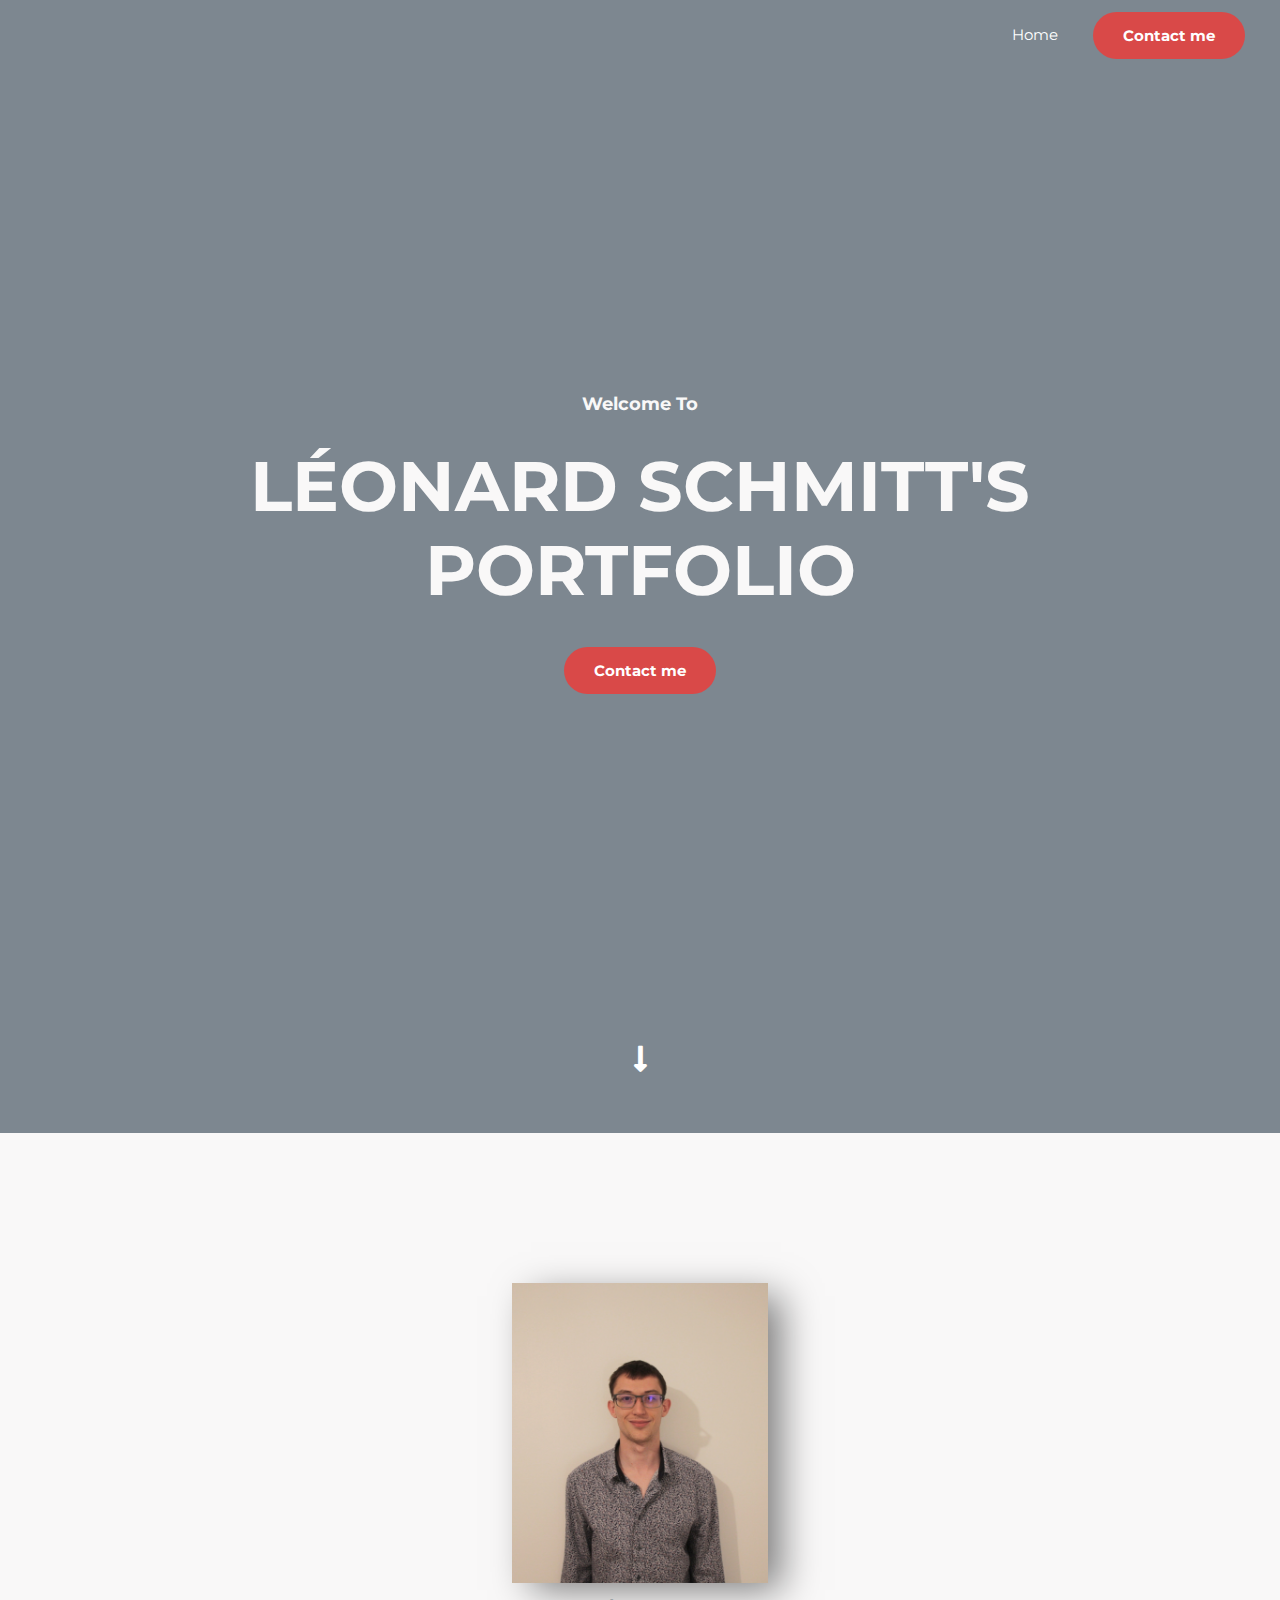
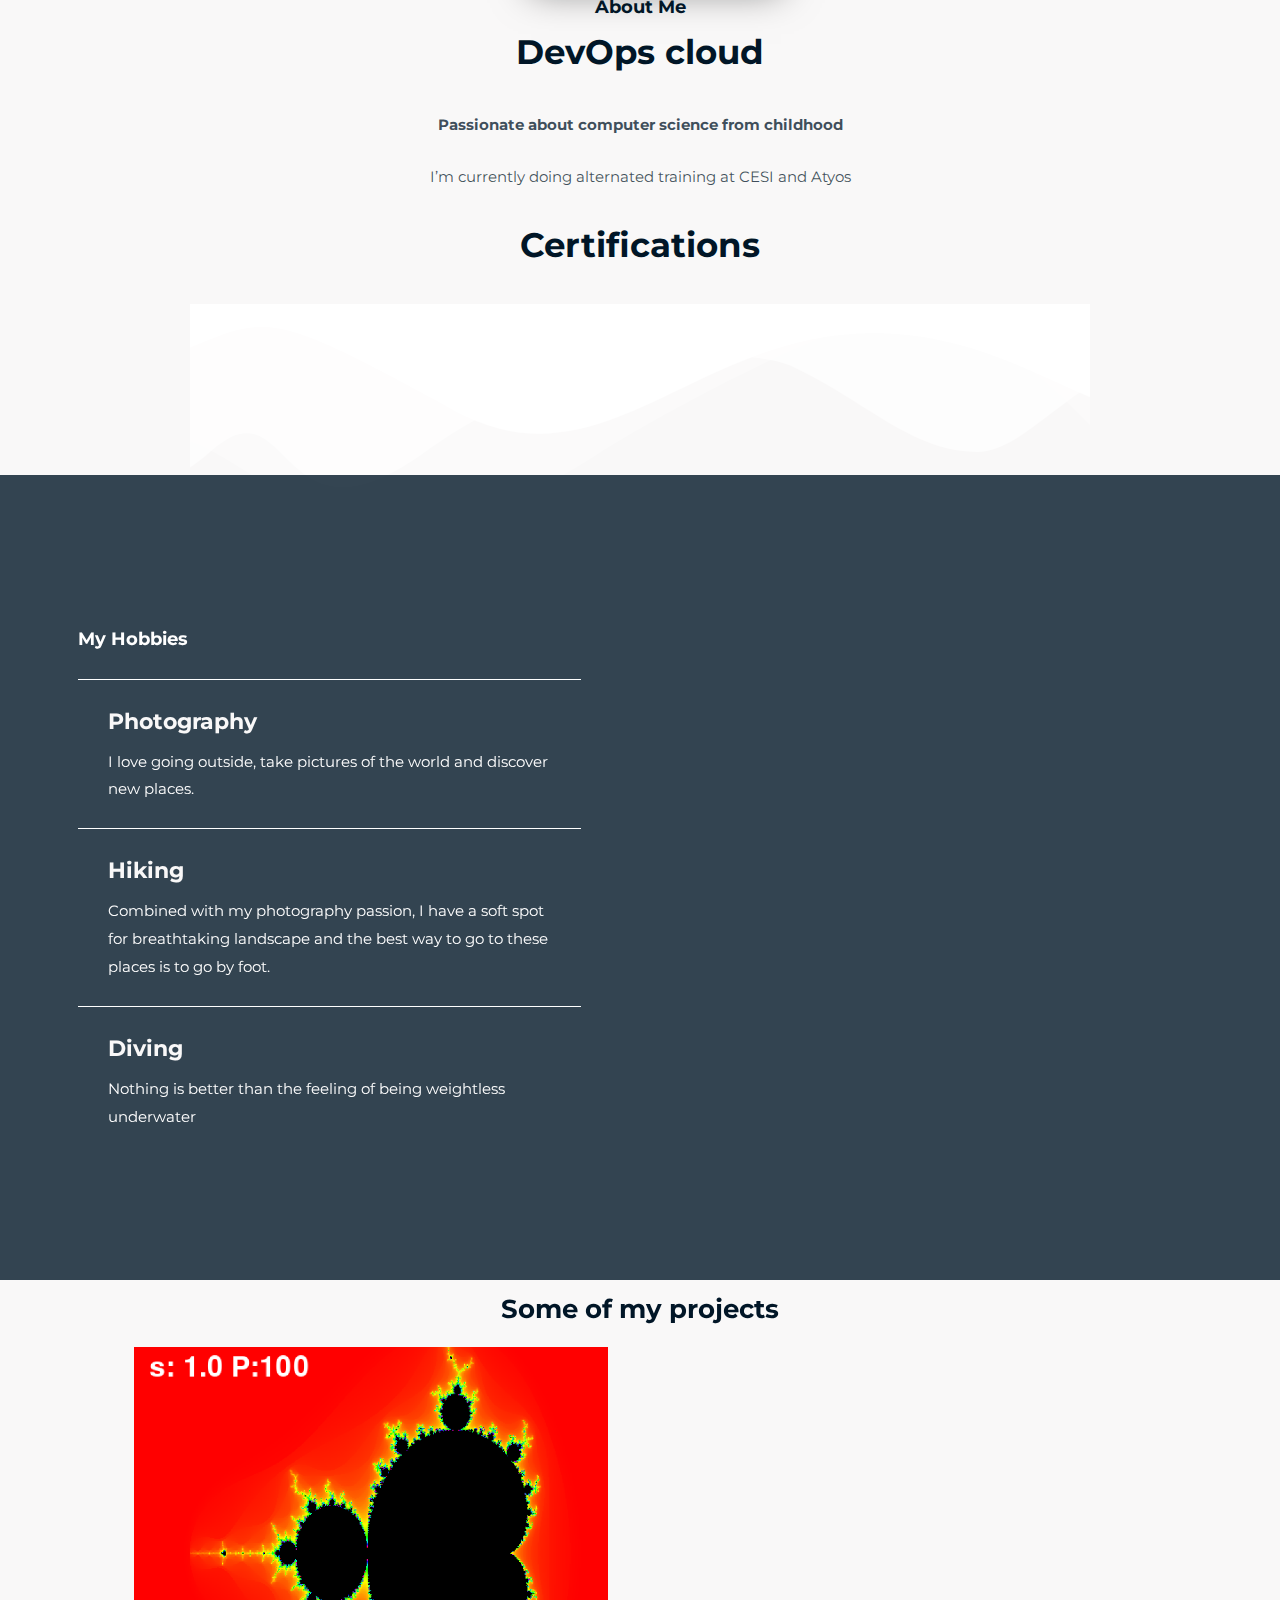
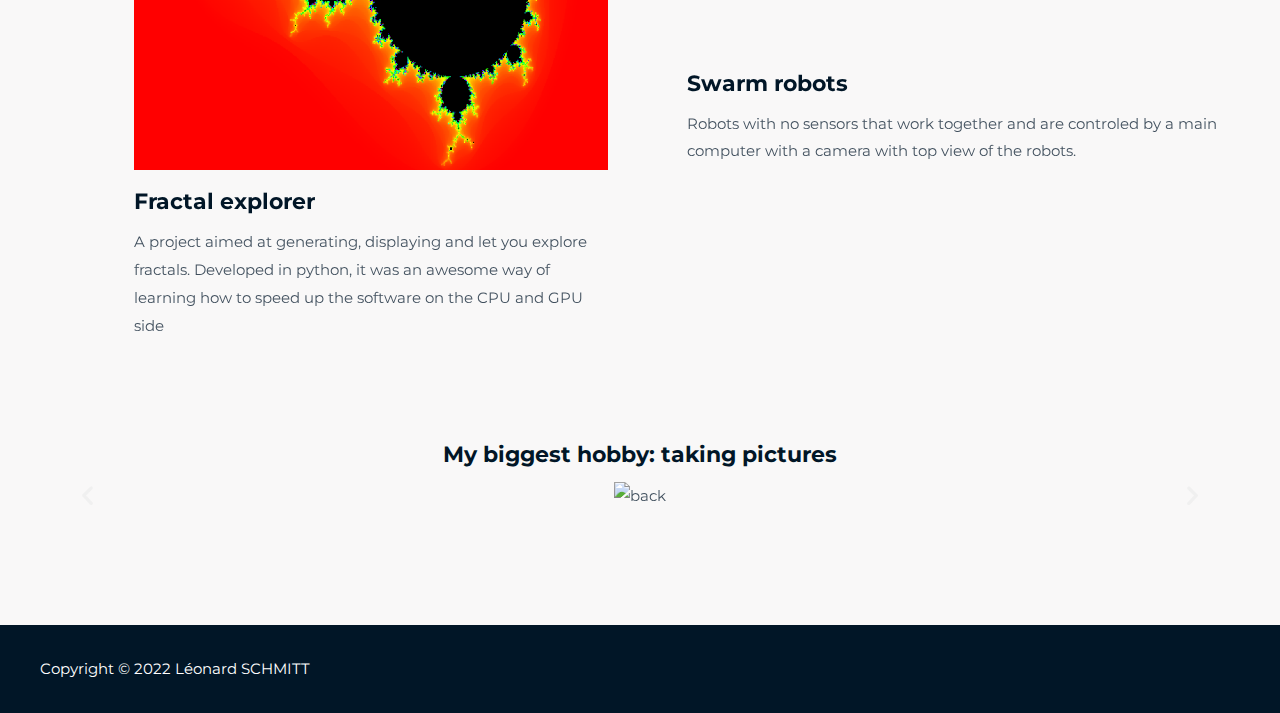
==== index.html @ 36d1fcb9 "push" ====
<!DOCTYPE html>
<html lang="fr-FR">
<head>
<meta charset="UTF-8">
<meta name="viewport" content="width=device-width, initial-scale=1">
<link rel="profile" href="https://gmpg.org/xfn/11">

<title>Portfolio &#8211; Un site utilisant WordPress</title>
<meta name="robots" content="max-image-preview:large">
<link rel="dns-prefetch" href="//fonts.googleapis.com">
<link rel="dns-prefetch" href="//s.w.org">
<link rel="alternate" type="application/rss+xml" title="Portfolio &raquo; Flux" href="./feed/index.html">
<link rel="alternate" type="application/rss+xml" title="Portfolio &raquo; Flux des commentaires" href="./comments/feed/index.html">
<script>
window._wpemojiSettings = {"baseUrl":"https:\/\/s.w.org\/images\/core\/emoji\/14.0.0\/72x72\/","ext":".png","svgUrl":"https:\/\/s.w.org\/images\/core\/emoji\/14.0.0\/svg\/","svgExt":".svg","source":{"concatemoji":".\/wp-includes\/js\/wp-emoji-release.min.js?ver=6.0"}};
/*! This file is auto-generated */
!function(e,a,t){var n,r,o,i=a.createElement("canvas"),p=i.getContext&&i.getContext("2d");function s(e,t){var a=String.fromCharCode,e=(p.clearRect(0,0,i.width,i.height),p.fillText(a.apply(this,e),0,0),i.toDataURL());return p.clearRect(0,0,i.width,i.height),p.fillText(a.apply(this,t),0,0),e===i.toDataURL()}function c(e){var t=a.createElement("script");t.src=e,t.defer=t.type="text/javascript",a.getElementsByTagName("head")[0].appendChild(t)}for(o=Array("flag","emoji"),t.supports={everything:!0,everythingExceptFlag:!0},r=0;r<o.length;r++)t.supports[o[r]]=function(e){if(!p||!p.fillText)return!1;switch(p.textBaseline="top",p.font="600 32px Arial",e){case"flag":return s([127987,65039,8205,9895,65039],[127987,65039,8203,9895,65039])?!1:!s([55356,56826,55356,56819],[55356,56826,8203,55356,56819])&&!s([55356,57332,56128,56423,56128,56418,56128,56421,56128,56430,56128,56423,56128,56447],[55356,57332,8203,56128,56423,8203,56128,56418,8203,56128,56421,8203,56128,56430,8203,56128,56423,8203,56128,56447]);case"emoji":return!s([129777,127995,8205,129778,127999],[129777,127995,8203,129778,127999])}return!1}(o[r]),t.supports.everything=t.supports.everything&&t.supports[o[r]],"flag"!==o[r]&&(t.supports.everythingExceptFlag=t.supports.everythingExceptFlag&&t.supports[o[r]]);t.supports.everythingExceptFlag=t.supports.everythingExceptFlag&&!t.supports.flag,t.DOMReady=!1,t.readyCallback=function(){t.DOMReady=!0},t.supports.everything||(n=function(){t.readyCallback()},a.addEventListener?(a.addEventListener("DOMContentLoaded",n,!1),e.addEventListener("load",n,!1)):(e.attachEvent("onload",n),a.attachEvent("onreadystatechange",function(){"complete"===a.readyState&&t.readyCallback()})),(e=t.source||{}).concatemoji?c(e.concatemoji):e.wpemoji&&e.twemoji&&(c(e.twemoji),c(e.wpemoji)))}(window,document,window._wpemojiSettings);
</script>
<style>img.wp-smiley,
img.emoji {
	display: inline !important;
	border: none !important;
	box-shadow: none !important;
	height: 1em !important;
	width: 1em !important;
	margin: 0 0.07em !important;
	vertical-align: -0.1em !important;
	background: none !important;
	padding: 0 !important;
}</style>
	<link rel="stylesheet" id="astra-theme-css-css" href="./wp-content/themes/astra/assets/css/minified/frontend.min.css?ver=3.8.2" media="all">
<style id="astra-theme-css-inline-css">.ast-no-sidebar .entry-content .alignfull {margin-left: calc( -50vw + 50%);margin-right: calc( -50vw + 50%);max-width: 100vw;width: 100vw;}.ast-no-sidebar .entry-content .alignwide {margin-left: calc(-41vw + 50%);margin-right: calc(-41vw + 50%);max-width: unset;width: unset;}.ast-no-sidebar .entry-content .alignfull .alignfull,.ast-no-sidebar .entry-content .alignfull .alignwide,.ast-no-sidebar .entry-content .alignwide .alignfull,.ast-no-sidebar .entry-content .alignwide .alignwide,.ast-no-sidebar .entry-content .wp-block-column .alignfull,.ast-no-sidebar .entry-content .wp-block-column .alignwide{width: 100%;margin-left: auto;margin-right: auto;}.wp-block-gallery,.blocks-gallery-grid {margin: 0;}.wp-block-separator {max-width: 100px;}.wp-block-separator.is-style-wide,.wp-block-separator.is-style-dots {max-width: none;}.entry-content .has-2-columns .wp-block-column:first-child {padding-right: 10px;}.entry-content .has-2-columns .wp-block-column:last-child {padding-left: 10px;}@media (max-width: 782px) {.entry-content .wp-block-columns .wp-block-column {flex-basis: 100%;}.entry-content .has-2-columns .wp-block-column:first-child {padding-right: 0;}.entry-content .has-2-columns .wp-block-column:last-child {padding-left: 0;}}body .entry-content .wp-block-latest-posts {margin-left: 0;}body .entry-content .wp-block-latest-posts li {list-style: none;}.ast-no-sidebar .ast-container .entry-content .wp-block-latest-posts {margin-left: 0;}.ast-header-break-point .entry-content .alignwide {margin-left: auto;margin-right: auto;}.entry-content .blocks-gallery-item img {margin-bottom: auto;}.wp-block-pullquote {border-top: 4px solid #555d66;border-bottom: 4px solid #555d66;color: #40464d;}html{font-size:93.75%;}a,.page-title{color:var(--ast-global-color-0);}a:hover,a:focus{color:var(--ast-global-color-1);}body,button,input,select,textarea,.ast-button,.ast-custom-button{font-family:'Montserrat',sans-serif;font-weight:400;font-size:15px;font-size:1rem;text-transform:none;}blockquote{color:var(--ast-global-color-3);}h1,.entry-content h1,h2,.entry-content h2,h3,.entry-content h3,h4,.entry-content h4,h5,.entry-content h5,h6,.entry-content h6,.site-title,.site-title a{font-family:'Montserrat',sans-serif;font-weight:700;}.site-title{font-size:28px;font-size:1.8666666666667rem;display:none;}header .custom-logo-link img{max-width:90px;}.astra-logo-svg{width:90px;}.ast-archive-description .ast-archive-title{font-size:40px;font-size:2.6666666666667rem;}.site-header .site-description{font-size:15px;font-size:1rem;display:none;}.entry-title{font-size:30px;font-size:2rem;}h1,.entry-content h1{font-size:70px;font-size:4.6666666666667rem;font-family:'Montserrat',sans-serif;text-transform:uppercase;}h2,.entry-content h2{font-size:34px;font-size:2.2666666666667rem;font-family:'Montserrat',sans-serif;line-height:1.2;text-transform:none;}h3,.entry-content h3{font-size:26px;font-size:1.7333333333333rem;font-family:'Montserrat',sans-serif;line-height:1.5;text-transform:none;}h4,.entry-content h4{font-size:22px;font-size:1.4666666666667rem;font-family:'Montserrat',sans-serif;text-transform:none;}h5,.entry-content h5{font-size:18px;font-size:1.2rem;font-family:'Montserrat',sans-serif;text-transform:none;}h6,.entry-content h6{font-size:16px;font-size:1.0666666666667rem;font-family:'Montserrat',sans-serif;text-transform:none;}.ast-single-post .entry-title,.page-title{font-size:40px;font-size:2.6666666666667rem;}::selection{background-color:var(--ast-global-color-0);color:#ffffff;}body,h1,.entry-title a,.entry-content h1,h2,.entry-content h2,h3,.entry-content h3,h4,.entry-content h4,h5,.entry-content h5,h6,.entry-content h6{color:var(--ast-global-color-3);}.tagcloud a:hover,.tagcloud a:focus,.tagcloud a.current-item{color:#ffffff;border-color:var(--ast-global-color-0);background-color:var(--ast-global-color-0);}input:focus,input[type="text"]:focus,input[type="email"]:focus,input[type="url"]:focus,input[type="password"]:focus,input[type="reset"]:focus,input[type="search"]:focus,textarea:focus{border-color:var(--ast-global-color-0);}input[type="radio"]:checked,input[type=reset],input[type="checkbox"]:checked,input[type="checkbox"]:hover:checked,input[type="checkbox"]:focus:checked,input[type=range]::-webkit-slider-thumb{border-color:var(--ast-global-color-0);background-color:var(--ast-global-color-0);box-shadow:none;}.site-footer a:hover + .post-count,.site-footer a:focus + .post-count{background:var(--ast-global-color-0);border-color:var(--ast-global-color-0);}.single .nav-links .nav-previous,.single .nav-links .nav-next{color:var(--ast-global-color-0);}.entry-meta,.entry-meta *{line-height:1.45;color:var(--ast-global-color-0);}.entry-meta a:hover,.entry-meta a:hover *,.entry-meta a:focus,.entry-meta a:focus *,.page-links > .page-link,.page-links .page-link:hover,.post-navigation a:hover{color:var(--ast-global-color-1);}#cat option,.secondary .calendar_wrap thead a,.secondary .calendar_wrap thead a:visited{color:var(--ast-global-color-0);}.secondary .calendar_wrap #today,.ast-progress-val span{background:var(--ast-global-color-0);}.secondary a:hover + .post-count,.secondary a:focus + .post-count{background:var(--ast-global-color-0);border-color:var(--ast-global-color-0);}.calendar_wrap #today > a{color:#ffffff;}.page-links .page-link,.single .post-navigation a{color:var(--ast-global-color-0);}.ast-header-break-point .main-header-bar .ast-button-wrap .menu-toggle{border-radius:0px;}.widget-title{font-size:21px;font-size:1.4rem;color:var(--ast-global-color-3);}.site-logo-img img{ transition:all 0.2s linear;}.ast-page-builder-template .hentry {margin: 0;}.ast-page-builder-template .site-content > .ast-container {max-width: 100%;padding: 0;}.ast-page-builder-template .site-content #primary {padding: 0;margin: 0;}.ast-page-builder-template .no-results {text-align: center;margin: 4em auto;}.ast-page-builder-template .ast-pagination {padding: 2em;}.ast-page-builder-template .entry-header.ast-no-title.ast-no-thumbnail {margin-top: 0;}.ast-page-builder-template .entry-header.ast-header-without-markup {margin-top: 0;margin-bottom: 0;}.ast-page-builder-template .entry-header.ast-no-title.ast-no-meta {margin-bottom: 0;}.ast-page-builder-template.single .post-navigation {padding-bottom: 2em;}.ast-page-builder-template.single-post .site-content > .ast-container {max-width: 100%;}.ast-page-builder-template .entry-header {margin-top: 4em;margin-left: auto;margin-right: auto;padding-left: 20px;padding-right: 20px;}.ast-page-builder-template .ast-archive-description {margin-top: 4em;margin-left: auto;margin-right: auto;padding-left: 20px;padding-right: 20px;}.single.ast-page-builder-template .entry-header {padding-left: 20px;padding-right: 20px;}.ast-page-builder-template.ast-no-sidebar .entry-content .alignwide {margin-left: 0;margin-right: 0;}@media (max-width:921px){#ast-desktop-header{display:none;}}@media (min-width:921px){#ast-mobile-header{display:none;}}.wp-block-buttons.aligncenter{justify-content:center;}@media (max-width:782px){.entry-content .wp-block-columns .wp-block-column{margin-left:0px;}}@media (max-width:921px){.ast-separate-container .ast-article-post,.ast-separate-container .ast-article-single{padding:1.5em 2.14em;}.ast-separate-container #primary,.ast-separate-container #secondary{padding:1.5em 0;}#primary,#secondary{padding:1.5em 0;margin:0;}.ast-left-sidebar #content > .ast-container{display:flex;flex-direction:column-reverse;width:100%;}.ast-author-box img.avatar{margin:20px 0 0 0;}}@media (min-width:922px){.ast-separate-container.ast-right-sidebar #primary,.ast-separate-container.ast-left-sidebar #primary{border:0;}.search-no-results.ast-separate-container #primary{margin-bottom:4em;}}.elementor-button-wrapper .elementor-button{border-style:solid;text-decoration:none;border-top-width:0;border-right-width:0;border-left-width:0;border-bottom-width:0;}body .elementor-button.elementor-size-sm,body .elementor-button.elementor-size-xs,body .elementor-button.elementor-size-md,body .elementor-button.elementor-size-lg,body .elementor-button.elementor-size-xl,body .elementor-button{border-radius:100px;padding-top:16px;padding-right:30px;padding-bottom:16px;padding-left:30px;}.elementor-button-wrapper .elementor-button{border-color:var(--ast-global-color-0);background-color:var(--ast-global-color-0);}.elementor-button-wrapper .elementor-button:hover,.elementor-button-wrapper .elementor-button:focus{color:#ffffff;background-color:var(--ast-global-color-1);border-color:var(--ast-global-color-1);}.wp-block-button .wp-block-button__link ,.elementor-button-wrapper .elementor-button,.elementor-button-wrapper .elementor-button:visited{color:#ffffff;}.elementor-button-wrapper .elementor-button{font-family:inherit;font-weight:700;line-height:1;}body .elementor-button.elementor-size-sm,body .elementor-button.elementor-size-xs,body .elementor-button.elementor-size-md,body .elementor-button.elementor-size-lg,body .elementor-button.elementor-size-xl,body .elementor-button{font-size:15px;font-size:1rem;}.wp-block-button .wp-block-button__link:hover,.wp-block-button .wp-block-button__link:focus{color:#ffffff;background-color:var(--ast-global-color-1);border-color:var(--ast-global-color-1);}.elementor-widget-heading h2.elementor-heading-title{line-height:1.2;}.elementor-widget-heading h3.elementor-heading-title{line-height:1.5;}.wp-block-button .wp-block-button__link{border-top-width:0;border-right-width:0;border-left-width:0;border-bottom-width:0;border-color:var(--ast-global-color-0);background-color:var(--ast-global-color-0);color:#ffffff;font-family:inherit;font-weight:700;line-height:1;font-size:15px;font-size:1rem;border-radius:100px;padding-top:16px;padding-right:30px;padding-bottom:16px;padding-left:30px;}@media (max-width:544px){.wp-block-button .wp-block-button__link{font-size:14px;font-size:0.93333333333333rem;}}.menu-toggle,button,.ast-button,.ast-custom-button,.button,input#submit,input[type="button"],input[type="submit"],input[type="reset"]{border-style:solid;border-top-width:0;border-right-width:0;border-left-width:0;border-bottom-width:0;color:#ffffff;border-color:var(--ast-global-color-0);background-color:var(--ast-global-color-0);border-radius:100px;padding-top:16px;padding-right:30px;padding-bottom:16px;padding-left:30px;font-family:inherit;font-weight:700;font-size:15px;font-size:1rem;line-height:1;}button:focus,.menu-toggle:hover,button:hover,.ast-button:hover,.ast-custom-button:hover .button:hover,.ast-custom-button:hover ,input[type=reset]:hover,input[type=reset]:focus,input#submit:hover,input#submit:focus,input[type="button"]:hover,input[type="button"]:focus,input[type="submit"]:hover,input[type="submit"]:focus{color:#ffffff;background-color:var(--ast-global-color-1);border-color:var(--ast-global-color-1);}@media (min-width:544px){.ast-container{max-width:100%;}}@media (max-width:544px){.ast-separate-container .ast-article-post,.ast-separate-container .ast-article-single,.ast-separate-container .comments-title,.ast-separate-container .ast-archive-description{padding:1.5em 1em;}.ast-separate-container #content .ast-container{padding-left:0.54em;padding-right:0.54em;}.ast-separate-container .ast-comment-list li.depth-1{padding:1.5em 1em;margin-bottom:1.5em;}.ast-separate-container .ast-comment-list .bypostauthor{padding:.5em;}.ast-search-menu-icon.ast-dropdown-active .search-field{width:170px;}.menu-toggle,button,.ast-button,.button,input#submit,input[type="button"],input[type="submit"],input[type="reset"]{font-size:14px;font-size:0.93333333333333rem;}}@media (max-width:921px){.ast-mobile-header-stack .main-header-bar .ast-search-menu-icon{display:inline-block;}.ast-header-break-point.ast-header-custom-item-outside .ast-mobile-header-stack .main-header-bar .ast-search-icon{margin:0;}.ast-comment-avatar-wrap img{max-width:2.5em;}.ast-separate-container .ast-comment-list li.depth-1{padding:1.5em 2.14em;}.ast-separate-container .comment-respond{padding:2em 2.14em;}.ast-comment-meta{padding:0 1.8888em 1.3333em;}}body,.ast-separate-container{background-color:var(--ast-global-color-4);;background-image:none;;}.ast-no-sidebar.ast-separate-container .entry-content .alignfull {margin-left: -6.67em;margin-right: -6.67em;width: auto;}@media (max-width: 1200px) {.ast-no-sidebar.ast-separate-container .entry-content .alignfull {margin-left: -2.4em;margin-right: -2.4em;}}@media (max-width: 768px) {.ast-no-sidebar.ast-separate-container .entry-content .alignfull {margin-left: -2.14em;margin-right: -2.14em;}}@media (max-width: 544px) {.ast-no-sidebar.ast-separate-container .entry-content .alignfull {margin-left: -1em;margin-right: -1em;}}.ast-no-sidebar.ast-separate-container .entry-content .alignwide {margin-left: -20px;margin-right: -20px;}.ast-no-sidebar.ast-separate-container .entry-content .wp-block-column .alignfull,.ast-no-sidebar.ast-separate-container .entry-content .wp-block-column .alignwide {margin-left: auto;margin-right: auto;width: 100%;}@media (max-width:921px){.site-title{display:none;}.ast-archive-description .ast-archive-title{font-size:40px;}.site-header .site-description{display:none;}.entry-title{font-size:30px;}h1,.entry-content h1{font-size:42px;}h2,.entry-content h2{font-size:40px;}h3,.entry-content h3{font-size:26px;}h4,.entry-content h4{font-size:22px;font-size:1.4666666666667rem;}h5,.entry-content h5{font-size:16px;font-size:1.0666666666667rem;}h6,.entry-content h6{font-size:14px;font-size:0.93333333333333rem;}.ast-single-post .entry-title,.page-title{font-size:30px;}}@media (max-width:544px){.site-title{display:none;}.ast-archive-description .ast-archive-title{font-size:40px;}.site-header .site-description{display:none;}.entry-title{font-size:30px;}h1,.entry-content h1{font-size:28px;}h2,.entry-content h2{font-size:24px;}h3,.entry-content h3{font-size:20px;}h4,.entry-content h4{font-size:18px;font-size:1.2rem;}h5,.entry-content h5{font-size:16px;font-size:1.0666666666667rem;}h6,.entry-content h6{font-size:14px;font-size:0.93333333333333rem;}.ast-single-post .entry-title,.page-title{font-size:25px;}header .custom-logo-link img,.ast-header-break-point .site-branding img,.ast-header-break-point .custom-logo-link img{max-width:74px;}.astra-logo-svg{width:74px;}.ast-header-break-point .site-logo-img .custom-mobile-logo-link img{max-width:74px;}body,.ast-separate-container{background-color:var(--ast-global-color-4);;background-image:none;;}}@media (max-width:921px){html{font-size:85.5%;}}@media (max-width:544px){html{font-size:85.5%;}}@media (min-width:922px){.ast-container{max-width:1240px;}}@font-face {font-family: "Astra";src: url(./wp-content/themes/astra/assets/fonts/astra.woff) format("woff"),url(./wp-content/themes/astra/assets/fonts/astra.ttf) format("truetype"),url(./wp-content/themes/astra/assets/fonts/astra.svg#astra) format("svg");font-weight: normal;font-style: normal;font-display: fallback;}@media (min-width:922px){.main-header-menu .sub-menu .menu-item.ast-left-align-sub-menu:hover > .sub-menu,.main-header-menu .sub-menu .menu-item.ast-left-align-sub-menu.focus > .sub-menu{margin-left:-0px;}}.ast-theme-transparent-header [data-section="section-header-mobile-trigger"] .ast-button-wrap .ast-mobile-menu-trigger-fill,.ast-theme-transparent-header [data-section="section-header-mobile-trigger"] .ast-button-wrap .ast-mobile-menu-trigger-minimal{border:none;}.astra-icon-down_arrow::after {content: "\e900";font-family: Astra;}.astra-icon-close::after {content: "\e5cd";font-family: Astra;}.astra-icon-drag_handle::after {content: "\e25d";font-family: Astra;}.astra-icon-format_align_justify::after {content: "\e235";font-family: Astra;}.astra-icon-menu::after {content: "\e5d2";font-family: Astra;}.astra-icon-reorder::after {content: "\e8fe";font-family: Astra;}.astra-icon-search::after {content: "\e8b6";font-family: Astra;}.astra-icon-zoom_in::after {content: "\e56b";font-family: Astra;}.astra-icon-check-circle::after {content: "\e901";font-family: Astra;}.astra-icon-shopping-cart::after {content: "\f07a";font-family: Astra;}.astra-icon-shopping-bag::after {content: "\f290";font-family: Astra;}.astra-icon-shopping-basket::after {content: "\f291";font-family: Astra;}.astra-icon-circle-o::after {content: "\e903";font-family: Astra;}.astra-icon-certificate::after {content: "\e902";font-family: Astra;}blockquote {padding: 1.2em;}:root .has-ast-global-color-0-color{color:var(--ast-global-color-0);}:root .has-ast-global-color-0-background-color{background-color:var(--ast-global-color-0);}:root .wp-block-button .has-ast-global-color-0-color{color:var(--ast-global-color-0);}:root .wp-block-button .has-ast-global-color-0-background-color{background-color:var(--ast-global-color-0);}:root .has-ast-global-color-1-color{color:var(--ast-global-color-1);}:root .has-ast-global-color-1-background-color{background-color:var(--ast-global-color-1);}:root .wp-block-button .has-ast-global-color-1-color{color:var(--ast-global-color-1);}:root .wp-block-button .has-ast-global-color-1-background-color{background-color:var(--ast-global-color-1);}:root .has-ast-global-color-2-color{color:var(--ast-global-color-2);}:root .has-ast-global-color-2-background-color{background-color:var(--ast-global-color-2);}:root .wp-block-button .has-ast-global-color-2-color{color:var(--ast-global-color-2);}:root .wp-block-button .has-ast-global-color-2-background-color{background-color:var(--ast-global-color-2);}:root .has-ast-global-color-3-color{color:var(--ast-global-color-3);}:root .has-ast-global-color-3-background-color{background-color:var(--ast-global-color-3);}:root .wp-block-button .has-ast-global-color-3-color{color:var(--ast-global-color-3);}:root .wp-block-button .has-ast-global-color-3-background-color{background-color:var(--ast-global-color-3);}:root .has-ast-global-color-4-color{color:var(--ast-global-color-4);}:root .has-ast-global-color-4-background-color{background-color:var(--ast-global-color-4);}:root .wp-block-button .has-ast-global-color-4-color{color:var(--ast-global-color-4);}:root .wp-block-button .has-ast-global-color-4-background-color{background-color:var(--ast-global-color-4);}:root .has-ast-global-color-5-color{color:var(--ast-global-color-5);}:root .has-ast-global-color-5-background-color{background-color:var(--ast-global-color-5);}:root .wp-block-button .has-ast-global-color-5-color{color:var(--ast-global-color-5);}:root .wp-block-button .has-ast-global-color-5-background-color{background-color:var(--ast-global-color-5);}:root .has-ast-global-color-6-color{color:var(--ast-global-color-6);}:root .has-ast-global-color-6-background-color{background-color:var(--ast-global-color-6);}:root .wp-block-button .has-ast-global-color-6-color{color:var(--ast-global-color-6);}:root .wp-block-button .has-ast-global-color-6-background-color{background-color:var(--ast-global-color-6);}:root .has-ast-global-color-7-color{color:var(--ast-global-color-7);}:root .has-ast-global-color-7-background-color{background-color:var(--ast-global-color-7);}:root .wp-block-button .has-ast-global-color-7-color{color:var(--ast-global-color-7);}:root .wp-block-button .has-ast-global-color-7-background-color{background-color:var(--ast-global-color-7);}:root .has-ast-global-color-8-color{color:var(--ast-global-color-8);}:root .has-ast-global-color-8-background-color{background-color:var(--ast-global-color-8);}:root .wp-block-button .has-ast-global-color-8-color{color:var(--ast-global-color-8);}:root .wp-block-button .has-ast-global-color-8-background-color{background-color:var(--ast-global-color-8);}:root{--ast-global-color-0:#d94948;--ast-global-color-1:#e93333;--ast-global-color-2:#011627;--ast-global-color-3:rgba(1,22,40,0.75);--ast-global-color-4:#f9f8f8;--ast-global-color-5:#ffffff;--ast-global-color-6:#f2f5f7;--ast-global-color-7:#424242;--ast-global-color-8:#000000;}@media (min-width:921px){.ast-theme-transparent-header #masthead{position:absolute;left:0;right:0;}.ast-theme-transparent-header .main-header-bar,.ast-theme-transparent-header.ast-header-break-point .main-header-bar{background:none;}body.elementor-editor-active.ast-theme-transparent-header #masthead,.fl-builder-edit .ast-theme-transparent-header #masthead,body.vc_editor.ast-theme-transparent-header #masthead,body.brz-ed.ast-theme-transparent-header #masthead{z-index:0;}.ast-header-break-point.ast-replace-site-logo-transparent.ast-theme-transparent-header .custom-mobile-logo-link{display:none;}.ast-header-break-point.ast-replace-site-logo-transparent.ast-theme-transparent-header .transparent-custom-logo{display:inline-block;}.ast-theme-transparent-header .ast-above-header,.ast-theme-transparent-header .ast-above-header.ast-above-header-bar{background-image:none;background-color:transparent;}.ast-theme-transparent-header .ast-below-header{background-image:none;background-color:transparent;}}.ast-theme-transparent-header .site-title a,.ast-theme-transparent-header .site-title a:focus,.ast-theme-transparent-header .site-title a:hover,.ast-theme-transparent-header .site-title a:visited{color:var(--ast-global-color-4);}.ast-theme-transparent-header .site-header .site-description{color:var(--ast-global-color-4);}.ast-theme-transparent-header .ast-builder-menu .main-header-menu,.ast-theme-transparent-header .ast-builder-menu .main-header-menu .sub-menu,.ast-theme-transparent-header .ast-builder-menu .main-header-menu,.ast-theme-transparent-header.ast-header-break-point .ast-builder-menu .main-header-bar-wrap .main-header-menu,.ast-flyout-menu-enable.ast-header-break-point.ast-theme-transparent-header .main-header-bar-navigation .site-navigation,.ast-fullscreen-menu-enable.ast-header-break-point.ast-theme-transparent-header .main-header-bar-navigation .site-navigation,.ast-flyout-above-menu-enable.ast-header-break-point.ast-theme-transparent-header .ast-above-header-navigation-wrap .ast-above-header-navigation,.ast-flyout-below-menu-enable.ast-header-break-point.ast-theme-transparent-header .ast-below-header-navigation-wrap .ast-below-header-actual-nav,.ast-fullscreen-above-menu-enable.ast-header-break-point.ast-theme-transparent-header .ast-above-header-navigation-wrap,.ast-fullscreen-below-menu-enable.ast-header-break-point.ast-theme-transparent-header .ast-below-header-navigation-wrap,.ast-theme-transparent-header .main-header-menu .menu-link{background-color:rgba(255,255,255,0);}.ast-theme-transparent-header .ast-builder-menu .main-header-menu,.ast-theme-transparent-header .ast-builder-menu .main-header-menu .menu-link,.ast-theme-transparent-header [CLASS*="ast-builder-menu-"] .main-header-menu .menu-item > .menu-link,.ast-theme-transparent-header .ast-masthead-custom-menu-items,.ast-theme-transparent-header .ast-masthead-custom-menu-items a,.ast-theme-transparent-header .ast-builder-menu .main-header-menu .menu-item > .ast-menu-toggle,.ast-theme-transparent-header .ast-builder-menu .main-header-menu .menu-item > .ast-menu-toggle,.ast-theme-transparent-header .ast-above-header-navigation a,.ast-header-break-point.ast-theme-transparent-header .ast-above-header-navigation a,.ast-header-break-point.ast-theme-transparent-header .ast-above-header-navigation > ul.ast-above-header-menu > .menu-item-has-children:not(.current-menu-item) > .ast-menu-toggle,.ast-theme-transparent-header .ast-below-header-menu,.ast-theme-transparent-header .ast-below-header-menu a,.ast-header-break-point.ast-theme-transparent-header .ast-below-header-menu a,.ast-header-break-point.ast-theme-transparent-header .ast-below-header-menu,.ast-theme-transparent-header .main-header-menu .menu-link{color:var(--ast-global-color-4);}.ast-theme-transparent-header .ast-builder-menu .main-header-menu .menu-item:hover > .menu-link,.ast-theme-transparent-header .ast-builder-menu .main-header-menu .menu-item:hover > .ast-menu-toggle,.ast-theme-transparent-header .ast-builder-menu .main-header-menu .ast-masthead-custom-menu-items a:hover,.ast-theme-transparent-header .ast-builder-menu .main-header-menu .focus > .menu-link,.ast-theme-transparent-header .ast-builder-menu .main-header-menu .focus > .ast-menu-toggle,.ast-theme-transparent-header .ast-builder-menu .main-header-menu .current-menu-item > .menu-link,.ast-theme-transparent-header .ast-builder-menu .main-header-menu .current-menu-ancestor > .menu-link,.ast-theme-transparent-header .ast-builder-menu .main-header-menu .current-menu-item > .ast-menu-toggle,.ast-theme-transparent-header .ast-builder-menu .main-header-menu .current-menu-ancestor > .ast-menu-toggle,.ast-theme-transparent-header [CLASS*="ast-builder-menu-"] .main-header-menu .current-menu-item > .menu-link,.ast-theme-transparent-header [CLASS*="ast-builder-menu-"] .main-header-menu .current-menu-ancestor > .menu-link,.ast-theme-transparent-header [CLASS*="ast-builder-menu-"] .main-header-menu .current-menu-item > .ast-menu-toggle,.ast-theme-transparent-header [CLASS*="ast-builder-menu-"] .main-header-menu .current-menu-ancestor > .ast-menu-toggle,.ast-theme-transparent-header .main-header-menu .menu-item:hover > .menu-link,.ast-theme-transparent-header .main-header-menu .current-menu-item > .menu-link,.ast-theme-transparent-header .main-header-menu .current-menu-ancestor > .menu-link{color:var(--ast-global-color-5);}@media (max-width:921px){.ast-theme-transparent-header #masthead{position:absolute;left:0;right:0;}.ast-theme-transparent-header .main-header-bar,.ast-theme-transparent-header.ast-header-break-point .main-header-bar{background:none;}body.elementor-editor-active.ast-theme-transparent-header #masthead,.fl-builder-edit .ast-theme-transparent-header #masthead,body.vc_editor.ast-theme-transparent-header #masthead,body.brz-ed.ast-theme-transparent-header #masthead{z-index:0;}.ast-header-break-point.ast-replace-site-logo-transparent.ast-theme-transparent-header .custom-mobile-logo-link{display:none;}.ast-header-break-point.ast-replace-site-logo-transparent.ast-theme-transparent-header .transparent-custom-logo{display:inline-block;}.ast-theme-transparent-header .ast-above-header,.ast-theme-transparent-header .ast-above-header.ast-above-header-bar{background-image:none;background-color:transparent;}.ast-theme-transparent-header .ast-below-header{background-image:none;background-color:transparent;}}@media (max-width:921px){.ast-theme-transparent-header .site-title a,.ast-theme-transparent-header .site-title a:focus,.ast-theme-transparent-header .site-title a:hover,.ast-theme-transparent-header .site-title a:visited,.ast-theme-transparent-header .ast-builder-layout-element .ast-site-identity .site-title a,.ast-theme-transparent-header .ast-builder-layout-element .ast-site-identity .site-title a:hover,.ast-theme-transparent-header .ast-builder-layout-element .ast-site-identity .site-title a:focus,.ast-theme-transparent-header .ast-builder-layout-element .ast-site-identity .site-title a:visited{color:#ffffff;}.ast-theme-transparent-header .site-header .site-title a:hover{color:rgba(255,255,255,0.75);}.ast-theme-transparent-header .site-header .site-description{color:#ffffff;}.ast-theme-transparent-header.ast-header-break-point .ast-builder-menu .main-header-menu,.ast-theme-transparent-header.ast-header-break-point .ast-builder-menu.main-header-menu .sub-menu,.ast-theme-transparent-header.ast-header-break-point .ast-builder-menu.main-header-menu,.ast-theme-transparent-header.ast-header-break-point .ast-builder-menu .main-header-bar-wrap .main-header-menu,.ast-flyout-menu-enable.ast-header-break-point.ast-theme-transparent-header .main-header-bar-navigation .site-navigation,.ast-fullscreen-menu-enable.ast-header-break-point.ast-theme-transparent-header .main-header-bar-navigation .site-navigation,.ast-flyout-above-menu-enable.ast-header-break-point.ast-theme-transparent-header .ast-above-header-navigation-wrap .ast-above-header-navigation,.ast-flyout-below-menu-enable.ast-header-break-point.ast-theme-transparent-header .ast-below-header-navigation-wrap .ast-below-header-actual-nav,.ast-fullscreen-above-menu-enable.ast-header-break-point.ast-theme-transparent-header .ast-above-header-navigation-wrap,.ast-fullscreen-below-menu-enable.ast-header-break-point.ast-theme-transparent-header .ast-below-header-navigation-wrap,.ast-theme-transparent-header .main-header-menu .menu-link{background-color:var(--ast-global-color-4);}.ast-theme-transparent-header .ast-builder-menu .main-header-menu,.ast-theme-transparent-header .ast-builder-menu .main-header-menu .menu-link,.ast-theme-transparent-header [CLASS*="ast-builder-menu-"] .main-header-menu .menu-item > .menu-link,.ast-theme-transparent-header .ast-masthead-custom-menu-items,.ast-theme-transparent-header .ast-masthead-custom-menu-items a,.ast-theme-transparent-header .ast-builder-menu .main-header-menu .menu-item > .ast-menu-toggle,.ast-theme-transparent-header .ast-builder-menu .main-header-menu .menu-item > .ast-menu-toggle,.ast-theme-transparent-header .main-header-menu .menu-link{color:var(--ast-global-color-3);}.ast-theme-transparent-header .ast-builder-menu .main-header-menu .menu-item:hover > .menu-link,.ast-theme-transparent-header .ast-builder-menu .main-header-menu .menu-item:hover > .ast-menu-toggle,.ast-theme-transparent-header .ast-builder-menu .main-header-menu .ast-masthead-custom-menu-items a:hover,.ast-theme-transparent-header .ast-builder-menu .main-header-menu .focus > .menu-link,.ast-theme-transparent-header .ast-builder-menu .main-header-menu .focus > .ast-menu-toggle,.ast-theme-transparent-header .ast-builder-menu .main-header-menu .current-menu-item > .menu-link,.ast-theme-transparent-header .ast-builder-menu .main-header-menu .current-menu-ancestor > .menu-link,.ast-theme-transparent-header .ast-builder-menu .main-header-menu .current-menu-item > .ast-menu-toggle,.ast-theme-transparent-header .ast-builder-menu .main-header-menu .current-menu-ancestor > .ast-menu-toggle,.ast-theme-transparent-header [CLASS*="ast-builder-menu-"] .main-header-menu .current-menu-item > .menu-link,.ast-theme-transparent-header [CLASS*="ast-builder-menu-"] .main-header-menu .current-menu-ancestor > .menu-link,.ast-theme-transparent-header [CLASS*="ast-builder-menu-"] .main-header-menu .current-menu-item > .ast-menu-toggle,.ast-theme-transparent-header [CLASS*="ast-builder-menu-"] .main-header-menu .current-menu-ancestor > .ast-menu-toggle,.ast-theme-transparent-header .main-header-menu .menu-item:hover > .menu-link,.ast-theme-transparent-header .main-header-menu .current-menu-item > .menu-link,.ast-theme-transparent-header .main-header-menu .current-menu-ancestor > .menu-link{color:var(--ast-global-color-0);}}.ast-theme-transparent-header #ast-desktop-header > [CLASS*="-header-wrap"]:nth-last-child(2) > [CLASS*="-header-bar"],.ast-theme-transparent-header.ast-header-break-point #ast-mobile-header > [CLASS*="-header-wrap"]:nth-last-child(2) > [CLASS*="-header-bar"]{border-bottom-width:0px;border-bottom-style:solid;}.ast-breadcrumbs .trail-browse,.ast-breadcrumbs .trail-items,.ast-breadcrumbs .trail-items li{display:inline-block;margin:0;padding:0;border:none;background:inherit;text-indent:0;}.ast-breadcrumbs .trail-browse{font-size:inherit;font-style:inherit;font-weight:inherit;color:inherit;}.ast-breadcrumbs .trail-items{list-style:none;}.trail-items li::after{padding:0 0.3em;content:"\00bb";}.trail-items li:last-of-type::after{display:none;}h1,.entry-content h1,h2,.entry-content h2,h3,.entry-content h3,h4,.entry-content h4,h5,.entry-content h5,h6,.entry-content h6{color:var(--ast-global-color-2);}@media (max-width:921px){.ast-builder-grid-row-container.ast-builder-grid-row-tablet-3-firstrow .ast-builder-grid-row > *:first-child,.ast-builder-grid-row-container.ast-builder-grid-row-tablet-3-lastrow .ast-builder-grid-row > *:last-child{grid-column:1 / -1;}}@media (max-width:544px){.ast-builder-grid-row-container.ast-builder-grid-row-mobile-3-firstrow .ast-builder-grid-row > *:first-child,.ast-builder-grid-row-container.ast-builder-grid-row-mobile-3-lastrow .ast-builder-grid-row > *:last-child{grid-column:1 / -1;}}.ast-builder-layout-element[data-section="title_tagline"]{display:flex;}@media (max-width:921px){.ast-header-break-point .ast-builder-layout-element[data-section="title_tagline"]{display:flex;}}@media (max-width:544px){.ast-header-break-point .ast-builder-layout-element[data-section="title_tagline"]{display:flex;}}[data-section*="section-hb-button-"] .menu-link{display:none;}.ast-header-button-1[data-section="section-hb-button-1"]{display:flex;}@media (max-width:921px){.ast-header-break-point .ast-header-button-1[data-section="section-hb-button-1"]{display:flex;}}@media (max-width:544px){.ast-header-break-point .ast-header-button-1[data-section="section-hb-button-1"]{display:flex;}}.ast-builder-menu-1{font-family:inherit;font-weight:inherit;}.ast-builder-menu-1 .menu-item > .menu-link{color:var(--ast-global-color-3);}.ast-builder-menu-1 .menu-item > .ast-menu-toggle{color:var(--ast-global-color-3);}.ast-builder-menu-1 .menu-item:hover > .menu-link,.ast-builder-menu-1 .inline-on-mobile .menu-item:hover > .ast-menu-toggle{color:var(--ast-global-color-0);}.ast-builder-menu-1 .menu-item:hover > .ast-menu-toggle{color:var(--ast-global-color-0);}.ast-builder-menu-1 .menu-item.current-menu-item > .menu-link,.ast-builder-menu-1 .inline-on-mobile .menu-item.current-menu-item > .ast-menu-toggle,.ast-builder-menu-1 .current-menu-ancestor > .menu-link{color:var(--ast-global-color-0);}.ast-builder-menu-1 .menu-item.current-menu-item > .ast-menu-toggle{color:var(--ast-global-color-0);}.ast-builder-menu-1 .sub-menu,.ast-builder-menu-1 .inline-on-mobile .sub-menu{border-top-width:2px;border-bottom-width:0px;border-right-width:0px;border-left-width:0px;border-color:var(--ast-global-color-0);border-style:solid;border-radius:0px;}.ast-builder-menu-1 .main-header-menu > .menu-item > .sub-menu,.ast-builder-menu-1 .main-header-menu > .menu-item > .astra-full-megamenu-wrapper{margin-top:0px;}.ast-desktop .ast-builder-menu-1 .main-header-menu > .menu-item > .sub-menu:before,.ast-desktop .ast-builder-menu-1 .main-header-menu > .menu-item > .astra-full-megamenu-wrapper:before{height:calc( 0px + 5px );}.ast-desktop .ast-builder-menu-1 .menu-item .sub-menu .menu-link{border-style:none;}@media (max-width:921px){.ast-header-break-point .ast-builder-menu-1 .menu-item.menu-item-has-children > .ast-menu-toggle{top:0;}.ast-builder-menu-1 .menu-item-has-children > .menu-link:after{content:unset;}}@media (max-width:544px){.ast-header-break-point .ast-builder-menu-1 .menu-item.menu-item-has-children > .ast-menu-toggle{top:0;}}.ast-builder-menu-1{display:flex;}@media (max-width:921px){.ast-header-break-point .ast-builder-menu-1{display:flex;}}@media (max-width:544px){.ast-header-break-point .ast-builder-menu-1{display:flex;}}.site-below-footer-wrap{padding-top:20px;padding-bottom:20px;}.site-below-footer-wrap[data-section="section-below-footer-builder"]{background-color:var(--ast-global-color-2);;background-image:none;;min-height:80px;}.site-below-footer-wrap[data-section="section-below-footer-builder"] .ast-builder-grid-row{max-width:1200px;margin-left:auto;margin-right:auto;}.site-below-footer-wrap[data-section="section-below-footer-builder"] .ast-builder-grid-row,.site-below-footer-wrap[data-section="section-below-footer-builder"] .site-footer-section{align-items:flex-start;}.site-below-footer-wrap[data-section="section-below-footer-builder"].ast-footer-row-inline .site-footer-section{display:flex;margin-bottom:0;}.ast-builder-grid-row-2-equal .ast-builder-grid-row{grid-template-columns:repeat( 2,1fr );}@media (max-width:921px){.site-below-footer-wrap[data-section="section-below-footer-builder"].ast-footer-row-tablet-inline .site-footer-section{display:flex;margin-bottom:0;}.site-below-footer-wrap[data-section="section-below-footer-builder"].ast-footer-row-tablet-stack .site-footer-section{display:block;margin-bottom:10px;}.ast-builder-grid-row-container.ast-builder-grid-row-tablet-2-equal .ast-builder-grid-row{grid-template-columns:repeat( 2,1fr );}}@media (max-width:544px){.site-below-footer-wrap[data-section="section-below-footer-builder"].ast-footer-row-mobile-inline .site-footer-section{display:flex;margin-bottom:0;}.site-below-footer-wrap[data-section="section-below-footer-builder"].ast-footer-row-mobile-stack .site-footer-section{display:block;margin-bottom:10px;}.ast-builder-grid-row-container.ast-builder-grid-row-mobile-full .ast-builder-grid-row{grid-template-columns:1fr;}}.site-below-footer-wrap[data-section="section-below-footer-builder"]{padding-top:30px;padding-bottom:30px;padding-left:30px;padding-right:30px;}.site-below-footer-wrap[data-section="section-below-footer-builder"]{display:grid;}@media (max-width:921px){.ast-header-break-point .site-below-footer-wrap[data-section="section-below-footer-builder"]{display:grid;}}@media (max-width:544px){.ast-header-break-point .site-below-footer-wrap[data-section="section-below-footer-builder"]{display:grid;}}.ast-footer-copyright{text-align:left;}.ast-footer-copyright {color:var(--ast-global-color-5);}@media (max-width:921px){.ast-footer-copyright{text-align:left;}}@media (max-width:544px){.ast-footer-copyright{text-align:center;}}.ast-footer-copyright.ast-builder-layout-element{display:flex;}@media (max-width:921px){.ast-header-break-point .ast-footer-copyright.ast-builder-layout-element{display:flex;}}@media (max-width:544px){.ast-header-break-point .ast-footer-copyright.ast-builder-layout-element{display:flex;}}.elementor-widget-heading .elementor-heading-title{margin:0;}.elementor-post.elementor-grid-item.hentry{margin-bottom:0;}.woocommerce div.product .elementor-element.elementor-products-grid .related.products ul.products li.product,.elementor-element .elementor-wc-products .woocommerce[class*='columns-'] ul.products li.product{width:auto;margin:0;float:none;}.ast-left-sidebar .elementor-section.elementor-section-stretched,.ast-right-sidebar .elementor-section.elementor-section-stretched{max-width:100%;left:0 !important;}.elementor-template-full-width .ast-container{display:block;}@media (max-width:544px){.elementor-element .elementor-wc-products .woocommerce[class*="columns-"] ul.products li.product{width:auto;margin:0;}.elementor-element .woocommerce .woocommerce-result-count{float:none;}}.ast-header-break-point .main-header-bar{border-bottom-width:0px;}@media (min-width:922px){.main-header-bar{border-bottom-width:0px;}}.main-header-menu .menu-item, #astra-footer-menu .menu-item, .main-header-bar .ast-masthead-custom-menu-items{-js-display:flex;display:flex;-webkit-box-pack:center;-webkit-justify-content:center;-moz-box-pack:center;-ms-flex-pack:center;justify-content:center;-webkit-box-orient:vertical;-webkit-box-direction:normal;-webkit-flex-direction:column;-moz-box-orient:vertical;-moz-box-direction:normal;-ms-flex-direction:column;flex-direction:column;}.main-header-menu > .menu-item > .menu-link, #astra-footer-menu > .menu-item > .menu-link{height:100%;-webkit-box-align:center;-webkit-align-items:center;-moz-box-align:center;-ms-flex-align:center;align-items:center;-js-display:flex;display:flex;}.header-main-layout-1 .ast-flex.main-header-container, .header-main-layout-3 .ast-flex.main-header-container{-webkit-align-content:center;-ms-flex-line-pack:center;align-content:center;-webkit-box-align:center;-webkit-align-items:center;-moz-box-align:center;-ms-flex-align:center;align-items:center;}.main-header-menu .sub-menu .menu-item.menu-item-has-children > .menu-link:after{position:absolute;right:1em;top:50%;transform:translate(0,-50%) rotate(270deg);}.ast-header-break-point .main-header-bar .main-header-bar-navigation .page_item_has_children > .ast-menu-toggle::before, .ast-header-break-point .main-header-bar .main-header-bar-navigation .menu-item-has-children > .ast-menu-toggle::before, .ast-mobile-popup-drawer .main-header-bar-navigation .menu-item-has-children>.ast-menu-toggle::before, .ast-header-break-point .ast-mobile-header-wrap .main-header-bar-navigation .menu-item-has-children > .ast-menu-toggle::before{font-weight:bold;content:"\e900";font-family:Astra;text-decoration:inherit;display:inline-block;}.ast-header-break-point .main-navigation ul.sub-menu .menu-item .menu-link:before{content:"\e900";font-family:Astra;font-size:.65em;text-decoration:inherit;display:inline-block;transform:translate(0, -2px) rotateZ(270deg);margin-right:5px;}.widget_search .search-form:after{font-family:Astra;font-size:1.2em;font-weight:normal;content:"\e8b6";position:absolute;top:50%;right:15px;transform:translate(0, -50%);}.astra-search-icon::before{content:"\e8b6";font-family:Astra;font-style:normal;font-weight:normal;text-decoration:inherit;text-align:center;-webkit-font-smoothing:antialiased;-moz-osx-font-smoothing:grayscale;z-index:3;}.main-header-bar .main-header-bar-navigation .page_item_has_children > a:after, .main-header-bar .main-header-bar-navigation .menu-item-has-children > a:after, .site-header-focus-item .main-header-bar-navigation .menu-item-has-children > .menu-link:after{content:"\e900";display:inline-block;font-family:Astra;font-size:.6rem;font-weight:bold;text-rendering:auto;-webkit-font-smoothing:antialiased;-moz-osx-font-smoothing:grayscale;margin-left:10px;line-height:normal;}.ast-mobile-popup-drawer .main-header-bar-navigation .ast-submenu-expanded>.ast-menu-toggle::before{transform:rotateX(180deg);}.ast-header-break-point .main-header-bar-navigation .menu-item-has-children > .menu-link:after{display:none;}.ast-separate-container .blog-layout-1, .ast-separate-container .blog-layout-2, .ast-separate-container .blog-layout-3{background-color:transparent;background-image:none;}.ast-separate-container .ast-article-post{background-color:var(--ast-global-color-5);;background-image:none;;}@media (max-width:921px){.ast-separate-container .ast-article-post{background-color:var(--ast-global-color-5);;background-image:none;;}}@media (max-width:544px){.ast-separate-container .ast-article-post{background-color:var(--ast-global-color-5);;background-image:none;;}}.ast-separate-container .ast-article-single:not(.ast-related-post), .ast-separate-container .comments-area .comment-respond,.ast-separate-container .comments-area .ast-comment-list li, .ast-separate-container .ast-woocommerce-container, .ast-separate-container .error-404, .ast-separate-container .no-results, .single.ast-separate-container .ast-author-meta, .ast-separate-container .related-posts-title-wrapper, .ast-separate-container.ast-two-container #secondary .widget,.ast-separate-container .comments-count-wrapper, .ast-box-layout.ast-plain-container .site-content,.ast-padded-layout.ast-plain-container .site-content, .ast-separate-container .comments-area .comments-title{background-color:var(--ast-global-color-5);;background-image:none;;}@media (max-width:921px){.ast-separate-container .ast-article-single:not(.ast-related-post), .ast-separate-container .comments-area .comment-respond,.ast-separate-container .comments-area .ast-comment-list li, .ast-separate-container .ast-woocommerce-container, .ast-separate-container .error-404, .ast-separate-container .no-results, .single.ast-separate-container .ast-author-meta, .ast-separate-container .related-posts-title-wrapper, .ast-separate-container.ast-two-container #secondary .widget,.ast-separate-container .comments-count-wrapper, .ast-box-layout.ast-plain-container .site-content,.ast-padded-layout.ast-plain-container .site-content, .ast-separate-container .comments-area .comments-title{background-color:var(--ast-global-color-5);;background-image:none;;}}@media (max-width:544px){.ast-separate-container .ast-article-single:not(.ast-related-post), .ast-separate-container .comments-area .comment-respond,.ast-separate-container .comments-area .ast-comment-list li, .ast-separate-container .ast-woocommerce-container, .ast-separate-container .error-404, .ast-separate-container .no-results, .single.ast-separate-container .ast-author-meta, .ast-separate-container .related-posts-title-wrapper, .ast-separate-container.ast-two-container #secondary .widget,.ast-separate-container .comments-count-wrapper, .ast-box-layout.ast-plain-container .site-content,.ast-padded-layout.ast-plain-container .site-content, .ast-separate-container .comments-area .comments-title{background-color:var(--ast-global-color-5);;background-image:none;;}}.ast-mobile-header-content > *,.ast-desktop-header-content > * {padding: 10px 0;height: auto;}.ast-mobile-header-content > *:first-child,.ast-desktop-header-content > *:first-child {padding-top: 10px;}.ast-mobile-header-content > .ast-builder-menu,.ast-desktop-header-content > .ast-builder-menu {padding-top: 0;}.ast-mobile-header-content > *:last-child,.ast-desktop-header-content > *:last-child {padding-bottom: 0;}.ast-mobile-header-content .ast-search-menu-icon.ast-inline-search label,.ast-desktop-header-content .ast-search-menu-icon.ast-inline-search label {width: 100%;}.ast-desktop-header-content .main-header-bar-navigation .ast-submenu-expanded > .ast-menu-toggle::before {transform: rotateX(180deg);}#ast-desktop-header .ast-desktop-header-content,.ast-mobile-header-content .ast-search-icon,.ast-desktop-header-content .ast-search-icon,.ast-mobile-header-wrap .ast-mobile-header-content,.ast-main-header-nav-open.ast-popup-nav-open .ast-mobile-header-wrap .ast-mobile-header-content,.ast-main-header-nav-open.ast-popup-nav-open .ast-desktop-header-content {display: none;}.ast-main-header-nav-open.ast-header-break-point #ast-desktop-header .ast-desktop-header-content,.ast-main-header-nav-open.ast-header-break-point .ast-mobile-header-wrap .ast-mobile-header-content {display: block;}.ast-desktop .ast-desktop-header-content .astra-menu-animation-slide-up > .menu-item > .sub-menu,.ast-desktop .ast-desktop-header-content .astra-menu-animation-slide-up > .menu-item .menu-item > .sub-menu,.ast-desktop .ast-desktop-header-content .astra-menu-animation-slide-down > .menu-item > .sub-menu,.ast-desktop .ast-desktop-header-content .astra-menu-animation-slide-down > .menu-item .menu-item > .sub-menu,.ast-desktop .ast-desktop-header-content .astra-menu-animation-fade > .menu-item > .sub-menu,.ast-desktop .ast-desktop-header-content .astra-menu-animation-fade > .menu-item .menu-item > .sub-menu {opacity: 1;visibility: visible;}.ast-hfb-header.ast-default-menu-enable.ast-header-break-point .ast-mobile-header-wrap .ast-mobile-header-content .main-header-bar-navigation {width: unset;margin: unset;}.ast-mobile-header-content.content-align-flex-end .main-header-bar-navigation .menu-item-has-children > .ast-menu-toggle,.ast-desktop-header-content.content-align-flex-end .main-header-bar-navigation .menu-item-has-children > .ast-menu-toggle {left: calc( 20px - 0.907em);}.ast-mobile-header-content .ast-search-menu-icon,.ast-mobile-header-content .ast-search-menu-icon.slide-search,.ast-desktop-header-content .ast-search-menu-icon,.ast-desktop-header-content .ast-search-menu-icon.slide-search {width: 100%;position: relative;display: block;right: auto;transform: none;}.ast-mobile-header-content .ast-search-menu-icon.slide-search .search-form,.ast-mobile-header-content .ast-search-menu-icon .search-form,.ast-desktop-header-content .ast-search-menu-icon.slide-search .search-form,.ast-desktop-header-content .ast-search-menu-icon .search-form {right: 0;visibility: visible;opacity: 1;position: relative;top: auto;transform: none;padding: 0;display: block;overflow: hidden;}.ast-mobile-header-content .ast-search-menu-icon.ast-inline-search .search-field,.ast-mobile-header-content .ast-search-menu-icon .search-field,.ast-desktop-header-content .ast-search-menu-icon.ast-inline-search .search-field,.ast-desktop-header-content .ast-search-menu-icon .search-field {width: 100%;padding-right: 5.5em;}.ast-mobile-header-content .ast-search-menu-icon .search-submit,.ast-desktop-header-content .ast-search-menu-icon .search-submit {display: block;position: absolute;height: 100%;top: 0;right: 0;padding: 0 1em;border-radius: 0;}.ast-hfb-header.ast-default-menu-enable.ast-header-break-point .ast-mobile-header-wrap .ast-mobile-header-content .main-header-bar-navigation ul .sub-menu .menu-link {padding-left: 30px;}.ast-hfb-header.ast-default-menu-enable.ast-header-break-point .ast-mobile-header-wrap .ast-mobile-header-content .main-header-bar-navigation .sub-menu .menu-item .menu-item .menu-link {padding-left: 40px;}.ast-mobile-popup-drawer.active .ast-mobile-popup-inner{background-color:;;}.ast-mobile-header-wrap .ast-mobile-header-content, .ast-desktop-header-content{background-color:;;}.ast-mobile-popup-content > *, .ast-mobile-header-content > *, .ast-desktop-popup-content > *, .ast-desktop-header-content > *{padding-top:0px;padding-bottom:0px;}.content-align-flex-start .ast-builder-layout-element{justify-content:flex-start;}.content-align-flex-start .main-header-menu{text-align:left;}.ast-mobile-popup-drawer.active .menu-toggle-close{color:#3a3a3a;}.ast-mobile-header-wrap .ast-primary-header-bar,.ast-primary-header-bar .site-primary-header-wrap{min-height:70px;}.ast-desktop .ast-primary-header-bar .main-header-menu > .menu-item{line-height:70px;}#masthead .ast-container,.site-header-focus-item + .ast-breadcrumbs-wrapper{max-width:100%;padding-left:35px;padding-right:35px;}@media (max-width:921px){#masthead .ast-mobile-header-wrap .ast-primary-header-bar,#masthead .ast-mobile-header-wrap .ast-below-header-bar{padding-left:20px;padding-right:20px;}}.ast-header-break-point .ast-primary-header-bar{border-bottom-width:0px;border-bottom-style:solid;}@media (min-width:922px){.ast-primary-header-bar{border-bottom-width:0px;border-bottom-style:solid;}}.ast-primary-header-bar{background-color:#ffffff;;}.ast-primary-header-bar{display:block;}@media (max-width:921px){.ast-header-break-point .ast-primary-header-bar{display:grid;}}@media (max-width:544px){.ast-header-break-point .ast-primary-header-bar{display:grid;}}[data-section="section-header-mobile-trigger"] .ast-button-wrap .ast-mobile-menu-trigger-fill{color:var(--ast-global-color-4);border:none;background:var(--ast-global-color-0);border-radius:0px;}[data-section="section-header-mobile-trigger"] .ast-button-wrap .mobile-menu-toggle-icon .ast-mobile-svg{width:20px;height:20px;fill:var(--ast-global-color-4);}[data-section="section-header-mobile-trigger"] .ast-button-wrap .mobile-menu-wrap .mobile-menu{color:var(--ast-global-color-4);}:root{--e-global-color-astglobalcolor0:#d94948;--e-global-color-astglobalcolor1:#e93333;--e-global-color-astglobalcolor2:#011627;--e-global-color-astglobalcolor3:rgba(1,22,40,0.75);--e-global-color-astglobalcolor4:#f9f8f8;--e-global-color-astglobalcolor5:#ffffff;--e-global-color-astglobalcolor6:#f2f5f7;--e-global-color-astglobalcolor7:#424242;--e-global-color-astglobalcolor8:#000000;}</style>
<link rel="stylesheet" id="astra-google-fonts-css" href="https://fonts.googleapis.com/css?family=Montserrat%3A400%2C700&#038;display=fallback&#038;ver=3.8.2" media="all">
<link rel="stylesheet" id="astra-menu-animation-css" href="./wp-content/themes/astra/assets/css/minified/menu-animation.min.css?ver=3.8.2" media="all">
<link rel="stylesheet" id="wp-block-library-css" href="./wp-includes/css/dist/block-library/style.min.css?ver=6.0" media="all">
<link rel="stylesheet" id="wpforms-gutenberg-form-selector-css" href="./wp-content/plugins/wpforms-lite/assets/css/wpforms-base.min.css?ver=1.7.4.2" media="all">
<style id="global-styles-inline-css">body{--wp--preset--color--black: #000000;--wp--preset--color--cyan-bluish-gray: #abb8c3;--wp--preset--color--white: #ffffff;--wp--preset--color--pale-pink: #f78da7;--wp--preset--color--vivid-red: #cf2e2e;--wp--preset--color--luminous-vivid-orange: #ff6900;--wp--preset--color--luminous-vivid-amber: #fcb900;--wp--preset--color--light-green-cyan: #7bdcb5;--wp--preset--color--vivid-green-cyan: #00d084;--wp--preset--color--pale-cyan-blue: #8ed1fc;--wp--preset--color--vivid-cyan-blue: #0693e3;--wp--preset--color--vivid-purple: #9b51e0;--wp--preset--color--ast-global-color-0: var(--ast-global-color-0);--wp--preset--color--ast-global-color-1: var(--ast-global-color-1);--wp--preset--color--ast-global-color-2: var(--ast-global-color-2);--wp--preset--color--ast-global-color-3: var(--ast-global-color-3);--wp--preset--color--ast-global-color-4: var(--ast-global-color-4);--wp--preset--color--ast-global-color-5: var(--ast-global-color-5);--wp--preset--color--ast-global-color-6: var(--ast-global-color-6);--wp--preset--color--ast-global-color-7: var(--ast-global-color-7);--wp--preset--color--ast-global-color-8: var(--ast-global-color-8);--wp--preset--gradient--vivid-cyan-blue-to-vivid-purple: linear-gradient(135deg,rgba(6,147,227,1) 0%,rgb(155,81,224) 100%);--wp--preset--gradient--light-green-cyan-to-vivid-green-cyan: linear-gradient(135deg,rgb(122,220,180) 0%,rgb(0,208,130) 100%);--wp--preset--gradient--luminous-vivid-amber-to-luminous-vivid-orange: linear-gradient(135deg,rgba(252,185,0,1) 0%,rgba(255,105,0,1) 100%);--wp--preset--gradient--luminous-vivid-orange-to-vivid-red: linear-gradient(135deg,rgba(255,105,0,1) 0%,rgb(207,46,46) 100%);--wp--preset--gradient--very-light-gray-to-cyan-bluish-gray: linear-gradient(135deg,rgb(238,238,238) 0%,rgb(169,184,195) 100%);--wp--preset--gradient--cool-to-warm-spectrum: linear-gradient(135deg,rgb(74,234,220) 0%,rgb(151,120,209) 20%,rgb(207,42,186) 40%,rgb(238,44,130) 60%,rgb(251,105,98) 80%,rgb(254,248,76) 100%);--wp--preset--gradient--blush-light-purple: linear-gradient(135deg,rgb(255,206,236) 0%,rgb(152,150,240) 100%);--wp--preset--gradient--blush-bordeaux: linear-gradient(135deg,rgb(254,205,165) 0%,rgb(254,45,45) 50%,rgb(107,0,62) 100%);--wp--preset--gradient--luminous-dusk: linear-gradient(135deg,rgb(255,203,112) 0%,rgb(199,81,192) 50%,rgb(65,88,208) 100%);--wp--preset--gradient--pale-ocean: linear-gradient(135deg,rgb(255,245,203) 0%,rgb(182,227,212) 50%,rgb(51,167,181) 100%);--wp--preset--gradient--electric-grass: linear-gradient(135deg,rgb(202,248,128) 0%,rgb(113,206,126) 100%);--wp--preset--gradient--midnight: linear-gradient(135deg,rgb(2,3,129) 0%,rgb(40,116,252) 100%);--wp--preset--duotone--dark-grayscale: url('#wp-duotone-dark-grayscale');--wp--preset--duotone--grayscale: url('#wp-duotone-grayscale');--wp--preset--duotone--purple-yellow: url('#wp-duotone-purple-yellow');--wp--preset--duotone--blue-red: url('#wp-duotone-blue-red');--wp--preset--duotone--midnight: url('#wp-duotone-midnight');--wp--preset--duotone--magenta-yellow: url('#wp-duotone-magenta-yellow');--wp--preset--duotone--purple-green: url('#wp-duotone-purple-green');--wp--preset--duotone--blue-orange: url('#wp-duotone-blue-orange');--wp--preset--font-size--small: 13px;--wp--preset--font-size--medium: 20px;--wp--preset--font-size--large: 36px;--wp--preset--font-size--x-large: 42px;}body { margin: 0; }body{--wp--style--block-gap: 2em;}.wp-site-blocks > .alignleft { float: left; margin-right: 2em; }.wp-site-blocks > .alignright { float: right; margin-left: 2em; }.wp-site-blocks > .aligncenter { justify-content: center; margin-left: auto; margin-right: auto; }.wp-site-blocks > * { margin-block-start: 0; margin-block-end: 0; }.wp-site-blocks > * + * { margin-block-start: var( --wp--style--block-gap ); }.has-black-color{color: var(--wp--preset--color--black) !important;}.has-cyan-bluish-gray-color{color: var(--wp--preset--color--cyan-bluish-gray) !important;}.has-white-color{color: var(--wp--preset--color--white) !important;}.has-pale-pink-color{color: var(--wp--preset--color--pale-pink) !important;}.has-vivid-red-color{color: var(--wp--preset--color--vivid-red) !important;}.has-luminous-vivid-orange-color{color: var(--wp--preset--color--luminous-vivid-orange) !important;}.has-luminous-vivid-amber-color{color: var(--wp--preset--color--luminous-vivid-amber) !important;}.has-light-green-cyan-color{color: var(--wp--preset--color--light-green-cyan) !important;}.has-vivid-green-cyan-color{color: var(--wp--preset--color--vivid-green-cyan) !important;}.has-pale-cyan-blue-color{color: var(--wp--preset--color--pale-cyan-blue) !important;}.has-vivid-cyan-blue-color{color: var(--wp--preset--color--vivid-cyan-blue) !important;}.has-vivid-purple-color{color: var(--wp--preset--color--vivid-purple) !important;}.has-ast-global-color-0-color{color: var(--wp--preset--color--ast-global-color-0) !important;}.has-ast-global-color-1-color{color: var(--wp--preset--color--ast-global-color-1) !important;}.has-ast-global-color-2-color{color: var(--wp--preset--color--ast-global-color-2) !important;}.has-ast-global-color-3-color{color: var(--wp--preset--color--ast-global-color-3) !important;}.has-ast-global-color-4-color{color: var(--wp--preset--color--ast-global-color-4) !important;}.has-ast-global-color-5-color{color: var(--wp--preset--color--ast-global-color-5) !important;}.has-ast-global-color-6-color{color: var(--wp--preset--color--ast-global-color-6) !important;}.has-ast-global-color-7-color{color: var(--wp--preset--color--ast-global-color-7) !important;}.has-ast-global-color-8-color{color: var(--wp--preset--color--ast-global-color-8) !important;}.has-black-background-color{background-color: var(--wp--preset--color--black) !important;}.has-cyan-bluish-gray-background-color{background-color: var(--wp--preset--color--cyan-bluish-gray) !important;}.has-white-background-color{background-color: var(--wp--preset--color--white) !important;}.has-pale-pink-background-color{background-color: var(--wp--preset--color--pale-pink) !important;}.has-vivid-red-background-color{background-color: var(--wp--preset--color--vivid-red) !important;}.has-luminous-vivid-orange-background-color{background-color: var(--wp--preset--color--luminous-vivid-orange) !important;}.has-luminous-vivid-amber-background-color{background-color: var(--wp--preset--color--luminous-vivid-amber) !important;}.has-light-green-cyan-background-color{background-color: var(--wp--preset--color--light-green-cyan) !important;}.has-vivid-green-cyan-background-color{background-color: var(--wp--preset--color--vivid-green-cyan) !important;}.has-pale-cyan-blue-background-color{background-color: var(--wp--preset--color--pale-cyan-blue) !important;}.has-vivid-cyan-blue-background-color{background-color: var(--wp--preset--color--vivid-cyan-blue) !important;}.has-vivid-purple-background-color{background-color: var(--wp--preset--color--vivid-purple) !important;}.has-ast-global-color-0-background-color{background-color: var(--wp--preset--color--ast-global-color-0) !important;}.has-ast-global-color-1-background-color{background-color: var(--wp--preset--color--ast-global-color-1) !important;}.has-ast-global-color-2-background-color{background-color: var(--wp--preset--color--ast-global-color-2) !important;}.has-ast-global-color-3-background-color{background-color: var(--wp--preset--color--ast-global-color-3) !important;}.has-ast-global-color-4-background-color{background-color: var(--wp--preset--color--ast-global-color-4) !important;}.has-ast-global-color-5-background-color{background-color: var(--wp--preset--color--ast-global-color-5) !important;}.has-ast-global-color-6-background-color{background-color: var(--wp--preset--color--ast-global-color-6) !important;}.has-ast-global-color-7-background-color{background-color: var(--wp--preset--color--ast-global-color-7) !important;}.has-ast-global-color-8-background-color{background-color: var(--wp--preset--color--ast-global-color-8) !important;}.has-black-border-color{border-color: var(--wp--preset--color--black) !important;}.has-cyan-bluish-gray-border-color{border-color: var(--wp--preset--color--cyan-bluish-gray) !important;}.has-white-border-color{border-color: var(--wp--preset--color--white) !important;}.has-pale-pink-border-color{border-color: var(--wp--preset--color--pale-pink) !important;}.has-vivid-red-border-color{border-color: var(--wp--preset--color--vivid-red) !important;}.has-luminous-vivid-orange-border-color{border-color: var(--wp--preset--color--luminous-vivid-orange) !important;}.has-luminous-vivid-amber-border-color{border-color: var(--wp--preset--color--luminous-vivid-amber) !important;}.has-light-green-cyan-border-color{border-color: var(--wp--preset--color--light-green-cyan) !important;}.has-vivid-green-cyan-border-color{border-color: var(--wp--preset--color--vivid-green-cyan) !important;}.has-pale-cyan-blue-border-color{border-color: var(--wp--preset--color--pale-cyan-blue) !important;}.has-vivid-cyan-blue-border-color{border-color: var(--wp--preset--color--vivid-cyan-blue) !important;}.has-vivid-purple-border-color{border-color: var(--wp--preset--color--vivid-purple) !important;}.has-ast-global-color-0-border-color{border-color: var(--wp--preset--color--ast-global-color-0) !important;}.has-ast-global-color-1-border-color{border-color: var(--wp--preset--color--ast-global-color-1) !important;}.has-ast-global-color-2-border-color{border-color: var(--wp--preset--color--ast-global-color-2) !important;}.has-ast-global-color-3-border-color{border-color: var(--wp--preset--color--ast-global-color-3) !important;}.has-ast-global-color-4-border-color{border-color: var(--wp--preset--color--ast-global-color-4) !important;}.has-ast-global-color-5-border-color{border-color: var(--wp--preset--color--ast-global-color-5) !important;}.has-ast-global-color-6-border-color{border-color: var(--wp--preset--color--ast-global-color-6) !important;}.has-ast-global-color-7-border-color{border-color: var(--wp--preset--color--ast-global-color-7) !important;}.has-ast-global-color-8-border-color{border-color: var(--wp--preset--color--ast-global-color-8) !important;}.has-vivid-cyan-blue-to-vivid-purple-gradient-background{background: var(--wp--preset--gradient--vivid-cyan-blue-to-vivid-purple) !important;}.has-light-green-cyan-to-vivid-green-cyan-gradient-background{background: var(--wp--preset--gradient--light-green-cyan-to-vivid-green-cyan) !important;}.has-luminous-vivid-amber-to-luminous-vivid-orange-gradient-background{background: var(--wp--preset--gradient--luminous-vivid-amber-to-luminous-vivid-orange) !important;}.has-luminous-vivid-orange-to-vivid-red-gradient-background{background: var(--wp--preset--gradient--luminous-vivid-orange-to-vivid-red) !important;}.has-very-light-gray-to-cyan-bluish-gray-gradient-background{background: var(--wp--preset--gradient--very-light-gray-to-cyan-bluish-gray) !important;}.has-cool-to-warm-spectrum-gradient-background{background: var(--wp--preset--gradient--cool-to-warm-spectrum) !important;}.has-blush-light-purple-gradient-background{background: var(--wp--preset--gradient--blush-light-purple) !important;}.has-blush-bordeaux-gradient-background{background: var(--wp--preset--gradient--blush-bordeaux) !important;}.has-luminous-dusk-gradient-background{background: var(--wp--preset--gradient--luminous-dusk) !important;}.has-pale-ocean-gradient-background{background: var(--wp--preset--gradient--pale-ocean) !important;}.has-electric-grass-gradient-background{background: var(--wp--preset--gradient--electric-grass) !important;}.has-midnight-gradient-background{background: var(--wp--preset--gradient--midnight) !important;}.has-small-font-size{font-size: var(--wp--preset--font-size--small) !important;}.has-medium-font-size{font-size: var(--wp--preset--font-size--medium) !important;}.has-large-font-size{font-size: var(--wp--preset--font-size--large) !important;}.has-x-large-font-size{font-size: var(--wp--preset--font-size--x-large) !important;}</style>
<link rel="stylesheet" id="elementor-icons-css" href="./wp-content/plugins/elementor/assets/lib/eicons/css/elementor-icons.min.css?ver=5.15.0" media="all">
<link rel="stylesheet" id="elementor-frontend-css" href="./wp-content/plugins/elementor/assets/css/frontend-lite.min.css?ver=3.6.6" media="all">
<link rel="stylesheet" id="elementor-post-475-css" href="./wp-content/uploads/elementor/css/post-475.css?ver=1655714028" media="all">
<link rel="stylesheet" id="font-awesome-5-all-css" href="./wp-content/plugins/elementor/assets/lib/font-awesome/css/all.min.css?ver=3.6.6" media="all">
<link rel="stylesheet" id="font-awesome-4-shim-css" href="./wp-content/plugins/elementor/assets/lib/font-awesome/css/v4-shims.min.css?ver=3.6.6" media="all">
<link rel="stylesheet" id="elementor-post-125-css" href="./wp-content/uploads/elementor/css/post-125.css?ver=1656274915" media="all">
<link rel="stylesheet" id="google-fonts-1-css" href="https://fonts.googleapis.com/css?family=Roboto%3A100%2C100italic%2C200%2C200italic%2C300%2C300italic%2C400%2C400italic%2C500%2C500italic%2C600%2C600italic%2C700%2C700italic%2C800%2C800italic%2C900%2C900italic%7CRoboto+Slab%3A100%2C100italic%2C200%2C200italic%2C300%2C300italic%2C400%2C400italic%2C500%2C500italic%2C600%2C600italic%2C700%2C700italic%2C800%2C800italic%2C900%2C900italic&#038;display=auto&#038;ver=6.0" media="all">
<link rel="stylesheet" id="elementor-icons-shared-0-css" href="./wp-content/plugins/elementor/assets/lib/font-awesome/css/fontawesome.min.css?ver=5.15.3" media="all">
<link rel="stylesheet" id="elementor-icons-fa-solid-css" href="./wp-content/plugins/elementor/assets/lib/font-awesome/css/solid.min.css?ver=5.15.3" media="all">
<!--[if IE]>
<script src='./wp-content/themes/astra/assets/js/minified/flexibility.min.js?ver=3.8.2' id='astra-flexibility-js'></script>
<script id='astra-flexibility-js-after'>
flexibility(document.documentElement);
</script>
<![endif]-->
<script src="./wp-content/plugins/elementor/assets/lib/font-awesome/js/v4-shims.min.js?ver=3.6.6" id="font-awesome-4-shim-js"></script>
<link rel="https://api.w.org/" href="./wp-json/index.html">
<link rel="alternate" type="application/json" href="./wp-json/wp/v2/pages/125/index.html">
<link rel="EditURI" type="application/rsd+xml" title="RSD" href="./xmlrpc.php?rsd">
<link rel="wlwmanifest" type="application/wlwmanifest+xml" href="./wp-includes/wlwmanifest.xml"> 
<meta name="generator" content="WordPress 6.0">
<link rel="canonical" href="./index.html">
<link rel="shortlink" href="./index.html">
<link rel="alternate" type="application/json+oembed" href="./wp-json/oembed/1.0/embed/index.html?url=.%2F">
<link rel="alternate" type="text/xml+oembed" href="./wp-json/oembed/1.0/embed/index.html?url=.%2F&#038;format=xml">
<style>.recentcomments a{display:inline !important;padding:0 !important;margin:0 !important;}</style>		<style id="wp-custom-css">#project-div-button{
	display:none;
}
#project-button{
	display:none;
}</style>
		</head>

<body itemtype="https://schema.org/WebPage" itemscope="itemscope" class="home page-template-default page page-id-125 wp-custom-logo ast-single-post ast-mobile-inherit-site-logo ast-replace-site-logo-transparent ast-inherit-site-logo-transparent ast-theme-transparent-header ast-hfb-header ast-desktop ast-page-builder-template ast-no-sidebar astra-3.8.2 ast-full-width-primary-header elementor-default elementor-kit-475 elementor-page elementor-page-125">
<svg xmlns="http://www.w3.org/2000/svg" viewbox="0 0 0 0" width="0" height="0" focusable="false" role="none" style="visibility: hidden; position: absolute; left: -9999px; overflow: hidden;"><defs><filter id="wp-duotone-dark-grayscale"><fecolormatrix color-interpolation-filters="sRGB" type="matrix" values=" .299 .587 .114 0 0 .299 .587 .114 0 0 .299 .587 .114 0 0 .299 .587 .114 0 0 "></fecolormatrix><fecomponenttransfer color-interpolation-filters="sRGB"><fefuncr type="table" tablevalues="0 0.49803921568627"></fefuncr><fefuncg type="table" tablevalues="0 0.49803921568627"></fefuncg><fefuncb type="table" tablevalues="0 0.49803921568627"></fefuncb><fefunca type="table" tablevalues="1 1"></fefunca></fecomponenttransfer><fecomposite in2="SourceGraphic" operator="in"></fecomposite></filter></defs></svg><svg xmlns="http://www.w3.org/2000/svg" viewbox="0 0 0 0" width="0" height="0" focusable="false" role="none" style="visibility: hidden; position: absolute; left: -9999px; overflow: hidden;"><defs><filter id="wp-duotone-grayscale"><fecolormatrix color-interpolation-filters="sRGB" type="matrix" values=" .299 .587 .114 0 0 .299 .587 .114 0 0 .299 .587 .114 0 0 .299 .587 .114 0 0 "></fecolormatrix><fecomponenttransfer color-interpolation-filters="sRGB"><fefuncr type="table" tablevalues="0 1"></fefuncr><fefuncg type="table" tablevalues="0 1"></fefuncg><fefuncb type="table" tablevalues="0 1"></fefuncb><fefunca type="table" tablevalues="1 1"></fefunca></fecomponenttransfer><fecomposite in2="SourceGraphic" operator="in"></fecomposite></filter></defs></svg><svg xmlns="http://www.w3.org/2000/svg" viewbox="0 0 0 0" width="0" height="0" focusable="false" role="none" style="visibility: hidden; position: absolute; left: -9999px; overflow: hidden;"><defs><filter id="wp-duotone-purple-yellow"><fecolormatrix color-interpolation-filters="sRGB" type="matrix" values=" .299 .587 .114 0 0 .299 .587 .114 0 0 .299 .587 .114 0 0 .299 .587 .114 0 0 "></fecolormatrix><fecomponenttransfer color-interpolation-filters="sRGB"><fefuncr type="table" tablevalues="0.54901960784314 0.98823529411765"></fefuncr><fefuncg type="table" tablevalues="0 1"></fefuncg><fefuncb type="table" tablevalues="0.71764705882353 0.25490196078431"></fefuncb><fefunca type="table" tablevalues="1 1"></fefunca></fecomponenttransfer><fecomposite in2="SourceGraphic" operator="in"></fecomposite></filter></defs></svg><svg xmlns="http://www.w3.org/2000/svg" viewbox="0 0 0 0" width="0" height="0" focusable="false" role="none" style="visibility: hidden; position: absolute; left: -9999px; overflow: hidden;"><defs><filter id="wp-duotone-blue-red"><fecolormatrix color-interpolation-filters="sRGB" type="matrix" values=" .299 .587 .114 0 0 .299 .587 .114 0 0 .299 .587 .114 0 0 .299 .587 .114 0 0 "></fecolormatrix><fecomponenttransfer color-interpolation-filters="sRGB"><fefuncr type="table" tablevalues="0 1"></fefuncr><fefuncg type="table" tablevalues="0 0.27843137254902"></fefuncg><fefuncb type="table" tablevalues="0.5921568627451 0.27843137254902"></fefuncb><fefunca type="table" tablevalues="1 1"></fefunca></fecomponenttransfer><fecomposite in2="SourceGraphic" operator="in"></fecomposite></filter></defs></svg><svg xmlns="http://www.w3.org/2000/svg" viewbox="0 0 0 0" width="0" height="0" focusable="false" role="none" style="visibility: hidden; position: absolute; left: -9999px; overflow: hidden;"><defs><filter id="wp-duotone-midnight"><fecolormatrix color-interpolation-filters="sRGB" type="matrix" values=" .299 .587 .114 0 0 .299 .587 .114 0 0 .299 .587 .114 0 0 .299 .587 .114 0 0 "></fecolormatrix><fecomponenttransfer color-interpolation-filters="sRGB"><fefuncr type="table" tablevalues="0 0"></fefuncr><fefuncg type="table" tablevalues="0 0.64705882352941"></fefuncg><fefuncb type="table" tablevalues="0 1"></fefuncb><fefunca type="table" tablevalues="1 1"></fefunca></fecomponenttransfer><fecomposite in2="SourceGraphic" operator="in"></fecomposite></filter></defs></svg><svg xmlns="http://www.w3.org/2000/svg" viewbox="0 0 0 0" width="0" height="0" focusable="false" role="none" style="visibility: hidden; position: absolute; left: -9999px; overflow: hidden;"><defs><filter id="wp-duotone-magenta-yellow"><fecolormatrix color-interpolation-filters="sRGB" type="matrix" values=" .299 .587 .114 0 0 .299 .587 .114 0 0 .299 .587 .114 0 0 .299 .587 .114 0 0 "></fecolormatrix><fecomponenttransfer color-interpolation-filters="sRGB"><fefuncr type="table" tablevalues="0.78039215686275 1"></fefuncr><fefuncg type="table" tablevalues="0 0.94901960784314"></fefuncg><fefuncb type="table" tablevalues="0.35294117647059 0.47058823529412"></fefuncb><fefunca type="table" tablevalues="1 1"></fefunca></fecomponenttransfer><fecomposite in2="SourceGraphic" operator="in"></fecomposite></filter></defs></svg><svg xmlns="http://www.w3.org/2000/svg" viewbox="0 0 0 0" width="0" height="0" focusable="false" role="none" style="visibility: hidden; position: absolute; left: -9999px; overflow: hidden;"><defs><filter id="wp-duotone-purple-green"><fecolormatrix color-interpolation-filters="sRGB" type="matrix" values=" .299 .587 .114 0 0 .299 .587 .114 0 0 .299 .587 .114 0 0 .299 .587 .114 0 0 "></fecolormatrix><fecomponenttransfer color-interpolation-filters="sRGB"><fefuncr type="table" tablevalues="0.65098039215686 0.40392156862745"></fefuncr><fefuncg type="table" tablevalues="0 1"></fefuncg><fefuncb type="table" tablevalues="0.44705882352941 0.4"></fefuncb><fefunca type="table" tablevalues="1 1"></fefunca></fecomponenttransfer><fecomposite in2="SourceGraphic" operator="in"></fecomposite></filter></defs></svg><svg xmlns="http://www.w3.org/2000/svg" viewbox="0 0 0 0" width="0" height="0" focusable="false" role="none" style="visibility: hidden; position: absolute; left: -9999px; overflow: hidden;"><defs><filter id="wp-duotone-blue-orange"><fecolormatrix color-interpolation-filters="sRGB" type="matrix" values=" .299 .587 .114 0 0 .299 .587 .114 0 0 .299 .587 .114 0 0 .299 .587 .114 0 0 "></fecolormatrix><fecomponenttransfer color-interpolation-filters="sRGB"><fefuncr type="table" tablevalues="0.098039215686275 1"></fefuncr><fefuncg type="table" tablevalues="0 0.66274509803922"></fefuncg><fefuncb type="table" tablevalues="0.84705882352941 0.41960784313725"></fefuncb><fefunca type="table" tablevalues="1 1"></fefunca></fecomponenttransfer><fecomposite in2="SourceGraphic" operator="in"></fecomposite></filter></defs></svg>
<a class="skip-link screen-reader-text" href="#content" role="link" title="Aller au contenu">
		Aller au contenu</a>

<div class="hfeed site" id="page">
			<header class="site-header ast-primary-submenu-animation-fade header-main-layout-1 ast-primary-menu-enabled ast-hide-custom-menu-mobile ast-builder-menu-toggle-icon ast-mobile-header-inline" id="masthead" itemtype="https://schema.org/WPHeader" itemscope="itemscope" itemid="#masthead">
			<div id="ast-desktop-header" data-toggle-type="dropdown">
		<div class="ast-main-header-wrap main-header-bar-wrap ">
		<div class="ast-primary-header-bar ast-primary-header main-header-bar site-header-focus-item" data-section="section-primary-header-builder">
						<div class="site-primary-header-wrap ast-builder-grid-row-container site-header-focus-item ast-container" data-section="section-primary-header-builder">
				<div class="ast-builder-grid-row ast-builder-grid-row-has-sides ast-builder-grid-row-no-center">
											<div class="site-header-primary-section-left site-header-section ast-flex site-header-section-left">
													</div>
																									<div class="site-header-primary-section-right site-header-section ast-flex ast-grid-right-section">
										<div class="ast-builder-menu-1 ast-builder-menu ast-flex ast-builder-menu-1-focus-item ast-builder-layout-element site-header-focus-item" data-section="section-hb-menu-1">
			<div class="ast-main-header-bar-alignment"><div class="main-header-bar-navigation"><nav class="site-navigation ast-flex-grow-1 navigation-accessibility site-header-focus-item" id="primary-site-navigation" aria-label="Navigation du site" itemtype="https://schema.org/SiteNavigationElement" itemscope="itemscope"><div class="main-navigation ast-inline-flex"><ul id="ast-hf-menu-1" class="main-header-menu ast-menu-shadow ast-nav-menu ast-flex  submenu-with-border astra-menu-animation-fade  stack-on-mobile">
<li id="menu-item-15" class="menu-item menu-item-type-post_type menu-item-object-page menu-item-home current-menu-item page_item page-item-125 current_page_item menu-item-15"><a href="./index.html" aria-current="page" class="menu-link">Home</a></li>
</ul></div></nav></div></div>		</div>
				<div class="ast-builder-layout-element ast-flex site-header-focus-item ast-header-button-1" data-section="section-hb-button-1">
			<div class="ast-builder-button-wrap ast-builder-button-size-">
<a class="ast-custom-button-link" href="./contact/index.html" target="_self"><div class="ast-custom-button">Contact me</div></a><a class="menu-link" href="./contact/index.html" target="_self">Contact me</a>
</div>		</div>
									</div>
												</div>
					</div>
								</div>
			</div>
		<div class="ast-desktop-header-content content-align-flex-start ">
			</div>
</div> <!-- Main Header Bar Wrap -->
<div id="ast-mobile-header" class="ast-mobile-header-wrap " data-type="dropdown">
		<div class="ast-main-header-wrap main-header-bar-wrap">
		<div class="ast-primary-header-bar ast-primary-header main-header-bar site-primary-header-wrap site-header-focus-item ast-builder-grid-row-layout-default ast-builder-grid-row-tablet-layout-default ast-builder-grid-row-mobile-layout-default" data-section="section-primary-header-builder">
									<div class="ast-builder-grid-row ast-builder-grid-row-has-sides ast-builder-grid-row-no-center">
													<div class="site-header-primary-section-left site-header-section ast-flex site-header-section-left">
										<div class="ast-builder-layout-element ast-flex site-header-focus-item" data-section="title_tagline">
											<div class="site-branding ast-site-identity" itemtype="https://schema.org/Organization" itemscope="itemscope">
					<span class="site-logo-img"><a href="./index.html" class="custom-logo-link transparent-custom-logo" rel="home" itemprop="url" aria-label="Portfolio"><img width="81" height="40" src="./wp-content/uploads/2018/12/sierra_nature_logo.svg" class="astra-logo-svg" alt="" loading="lazy"></a></span>				</div>
			<!-- .site-branding -->
					</div>
									</div>
																									<div class="site-header-primary-section-right site-header-section ast-flex ast-grid-right-section">
										<div class="ast-builder-layout-element ast-flex site-header-focus-item" data-section="section-header-mobile-trigger">
						<div class="ast-button-wrap">
				<button type="button" class="menu-toggle main-header-menu-toggle ast-mobile-menu-trigger-fill" aria-expanded="false">
					<span class="screen-reader-text">Main Menu</span>
					<span class="mobile-menu-toggle-icon">
						<span class="ahfb-svg-iconset ast-inline-flex svg-baseline"><svg class="ast-mobile-svg ast-menu-svg" fill="currentColor" version="1.1" xmlns="http://www.w3.org/2000/svg" width="24" height="24" viewbox="0 0 24 24"><path d="M3 13h18c0.552 0 1-0.448 1-1s-0.448-1-1-1h-18c-0.552 0-1 0.448-1 1s0.448 1 1 1zM3 7h18c0.552 0 1-0.448 1-1s-0.448-1-1-1h-18c-0.552 0-1 0.448-1 1s0.448 1 1 1zM3 19h18c0.552 0 1-0.448 1-1s-0.448-1-1-1h-18c-0.552 0-1 0.448-1 1s0.448 1 1 1z"></path></svg></span><span class="ahfb-svg-iconset ast-inline-flex svg-baseline"><svg class="ast-mobile-svg ast-close-svg" fill="currentColor" version="1.1" xmlns="http://www.w3.org/2000/svg" width="24" height="24" viewbox="0 0 24 24"><path d="M5.293 6.707l5.293 5.293-5.293 5.293c-0.391 0.391-0.391 1.024 0 1.414s1.024 0.391 1.414 0l5.293-5.293 5.293 5.293c0.391 0.391 1.024 0.391 1.414 0s0.391-1.024 0-1.414l-5.293-5.293 5.293-5.293c0.391-0.391 0.391-1.024 0-1.414s-1.024-0.391-1.414 0l-5.293 5.293-5.293-5.293c-0.391-0.391-1.024-0.391-1.414 0s-0.391 1.024 0 1.414z"></path></svg></span>					</span>
									</button>
			</div>
					</div>
									</div>
											</div>
						</div>
	</div>
		<div class="ast-mobile-header-content content-align-flex-start ">
				<div class="ast-builder-menu-1 ast-builder-menu ast-flex ast-builder-menu-1-focus-item ast-builder-layout-element site-header-focus-item" data-section="section-hb-menu-1">
			<div class="ast-main-header-bar-alignment"><div class="main-header-bar-navigation"><nav class="site-navigation ast-flex-grow-1 navigation-accessibility site-header-focus-item" id="primary-site-navigation" aria-label="Navigation du site" itemtype="https://schema.org/SiteNavigationElement" itemscope="itemscope"><div class="main-navigation ast-inline-flex"><ul id="ast-hf-menu-1" class="main-header-menu ast-menu-shadow ast-nav-menu ast-flex  submenu-with-border astra-menu-animation-fade  stack-on-mobile">
<li class="menu-item menu-item-type-post_type menu-item-object-page menu-item-home current-menu-item page_item page-item-125 current_page_item menu-item-15"><a href="./index.html" aria-current="page" class="menu-link">Home</a></li>
</ul></div></nav></div></div>		</div>
			</div>
</div>
		</header><!-- #masthead -->
			<div id="content" class="site-content">
		<div class="ast-container">
		

	<div id="primary" class="content-area primary">

		
					<main id="main" class="site-main">
				<article class="post-125 page type-page status-publish ast-article-single" id="post-125" itemtype="https://schema.org/CreativeWork" itemscope="itemscope">
		<header class="entry-header ast-header-without-markup">
		
			</header><!-- .entry-header -->

	<div class="entry-content clear" itemprop="text">

		
				<div data-elementor-type="wp-post" data-elementor-id="125" class="elementor elementor-125">
									<section class="elementor-section elementor-top-section elementor-element elementor-element-567911d elementor-section-content-middle elementor-section-boxed elementor-section-height-default elementor-section-height-default" data-id="567911d" data-element_type="section" data-settings="{&quot;background_background&quot;:&quot;classic&quot;}">
							<div class="elementor-background-overlay"></div>
							<div class="elementor-container elementor-column-gap-no">
					<div class="elementor-column elementor-col-100 elementor-top-column elementor-element elementor-element-b3743c8" data-id="b3743c8" data-element_type="column">
			<div class="elementor-widget-wrap elementor-element-populated">
								<div class="elementor-element elementor-element-0cfef53 elementor-widget elementor-widget-heading" data-id="0cfef53" data-element_type="widget" data-widget_type="heading.default">
				<div class="elementor-widget-container">
			<style>/*! elementor - v3.6.6 - 08-06-2022 */
.elementor-heading-title{padding:0;margin:0;line-height:1}.elementor-widget-heading .elementor-heading-title[class*=elementor-size-]>a{color:inherit;font-size:inherit;line-height:inherit}.elementor-widget-heading .elementor-heading-title.elementor-size-small{font-size:15px}.elementor-widget-heading .elementor-heading-title.elementor-size-medium{font-size:19px}.elementor-widget-heading .elementor-heading-title.elementor-size-large{font-size:29px}.elementor-widget-heading .elementor-heading-title.elementor-size-xl{font-size:39px}.elementor-widget-heading .elementor-heading-title.elementor-size-xxl{font-size:59px}</style>
<h5 class="elementor-heading-title elementor-size-default">Welcome To</h5>		</div>
				</div>
				<div class="elementor-element elementor-element-82092e7 elementor-widget elementor-widget-heading" data-id="82092e7" data-element_type="widget" data-widget_type="heading.default">
				<div class="elementor-widget-container">
			<h1 class="elementor-heading-title elementor-size-default">Léonard schmitt's portfolio</h1>		</div>
				</div>
				<div class="elementor-element elementor-element-f1f059f elementor-align-center elementor-widget elementor-widget-button" data-id="f1f059f" data-element_type="widget" data-widget_type="button.default">
				<div class="elementor-widget-container">
					<div class="elementor-button-wrapper">
			<a href="./contact/index.html" class="elementor-button-link elementor-button elementor-size-sm" role="button">
						<span class="elementor-button-content-wrapper">
						<span class="elementor-button-text">Contact me</span>
		</span>
					</a>
		</div>
				</div>
				</div>
				<div class="elementor-element elementor-element-e2fa0d5 elementor-view-default elementor-widget elementor-widget-icon" data-id="e2fa0d5" data-element_type="widget" data-widget_type="icon.default">
				<div class="elementor-widget-container">
					<div class="elementor-icon-wrapper">
			<div class="elementor-icon">
							<i class="fa fa-long-arrow-down" aria-hidden="true"></i>
						</div>
		</div>
				</div>
				</div>
					</div>
		</div>
							</div>
		</section>
				<section class="elementor-section elementor-top-section elementor-element elementor-element-72897bd elementor-section-content-middle elementor-section-boxed elementor-section-height-default elementor-section-height-default" data-id="72897bd" data-element_type="section">
						<div class="elementor-container elementor-column-gap-no">
					<div class="elementor-column elementor-col-100 elementor-top-column elementor-element elementor-element-7199241" data-id="7199241" data-element_type="column">
			<div class="elementor-widget-wrap elementor-element-populated">
								<div class="elementor-element elementor-element-b656bb8 elementor-widget elementor-widget-image" data-id="b656bb8" data-element_type="widget" data-widget_type="image.default">
				<div class="elementor-widget-container">
			<style>/*! elementor - v3.6.6 - 08-06-2022 */
.elementor-widget-image{text-align:center}.elementor-widget-image a{display:inline-block}.elementor-widget-image a img[src$=".svg"]{width:48px}.elementor-widget-image img{vertical-align:middle;display:inline-block}</style>												<img width="256" height="300" src="./wp-content/uploads/2022/06/IMG_20220331_200236.jpg" class="attachment-medium size-medium" alt="" loading="lazy">															</div>
				</div>
				<div class="elementor-element elementor-element-c4d0e0d elementor-widget elementor-widget-heading" data-id="c4d0e0d" data-element_type="widget" data-widget_type="heading.default">
				<div class="elementor-widget-container">
			<h5 class="elementor-heading-title elementor-size-default">About Me</h5>		</div>
				</div>
				<div class="elementor-element elementor-element-2a8eb2a elementor-widget elementor-widget-heading" data-id="2a8eb2a" data-element_type="widget" data-widget_type="heading.default">
				<div class="elementor-widget-container">
			<h2 class="elementor-heading-title elementor-size-default">DevOps cloud</h2>		</div>
				</div>
				<div class="elementor-element elementor-element-0d439b3 elementor-widget elementor-widget-text-editor" data-id="0d439b3" data-element_type="widget" data-widget_type="text-editor.default">
				<div class="elementor-widget-container">
			<style>/*! elementor - v3.6.6 - 08-06-2022 */
.elementor-widget-text-editor.elementor-drop-cap-view-stacked .elementor-drop-cap{background-color:#818a91;color:#fff}.elementor-widget-text-editor.elementor-drop-cap-view-framed .elementor-drop-cap{color:#818a91;border:3px solid;background-color:transparent}.elementor-widget-text-editor:not(.elementor-drop-cap-view-default) .elementor-drop-cap{margin-top:8px}.elementor-widget-text-editor:not(.elementor-drop-cap-view-default) .elementor-drop-cap-letter{width:1em;height:1em}.elementor-widget-text-editor .elementor-drop-cap{float:left;text-align:center;line-height:1;font-size:50px}.elementor-widget-text-editor .elementor-drop-cap-letter{display:inline-block}</style>				<p><strong>Passionate about computer science from childhood </strong></p>
<p>I&rsquo;m currently doing alternated training at CESI and Atyos</p>						</div>
				</div>
				<div class="elementor-element elementor-element-32313d0 elementor-widget elementor-widget-heading" data-id="32313d0" data-element_type="widget" data-widget_type="heading.default">
				<div class="elementor-widget-container">
			<h2 class="elementor-heading-title elementor-size-default">Certifications</h2>		</div>
				</div>
				<section class="elementor-section elementor-inner-section elementor-element elementor-element-3dc5db9 elementor-section-boxed elementor-section-height-default elementor-section-height-default" data-id="3dc5db9" data-element_type="section" data-settings="{&quot;shape_divider_top&quot;:&quot;mountains&quot;}">
					<div class="elementor-shape elementor-shape-top" data-negative="false">
			<svg xmlns="http://www.w3.org/2000/svg" viewbox="0 0 1000 100" preserveaspectratio="none">
	<path class="elementor-shape-fill" opacity="0.33" d="M473,67.3c-203.9,88.3-263.1-34-320.3,0C66,119.1,0,59.7,0,59.7V0h1000v59.7 c0,0-62.1,26.1-94.9,29.3c-32.8,3.3-62.8-12.3-75.8-22.1C806,49.6,745.3,8.7,694.9,4.7S492.4,59,473,67.3z"></path>
	<path class="elementor-shape-fill" opacity="0.66" d="M734,67.3c-45.5,0-77.2-23.2-129.1-39.1c-28.6-8.7-150.3-10.1-254,39.1 s-91.7-34.4-149.2,0C115.7,118.3,0,39.8,0,39.8V0h1000v36.5c0,0-28.2-18.5-92.1-18.5C810.2,18.1,775.7,67.3,734,67.3z"></path>
	<path class="elementor-shape-fill" d="M766.1,28.9c-200-57.5-266,65.5-395.1,19.5C242,1.8,242,5.4,184.8,20.6C128,35.8,132.3,44.9,89.9,52.5C28.6,63.7,0,0,0,0 h1000c0,0-9.9,40.9-83.6,48.1S829.6,47,766.1,28.9z"></path>
</svg>		</div>
					<div class="elementor-container elementor-column-gap-default">
					<div class="elementor-column elementor-col-33 elementor-inner-column elementor-element elementor-element-d3ca2ff" data-id="d3ca2ff" data-element_type="column">
			<div class="elementor-widget-wrap elementor-element-populated">
								<div class="elementor-element elementor-element-05fcf7d elementor-widget elementor-widget-html" data-id="05fcf7d" data-element_type="widget" data-widget_type="html.default">
				<div class="elementor-widget-container">
			<div data-iframe-width="100%" data-iframe-height="270" data-share-badge-id="1c5a743f-a2a2-47cf-8c5d-80f3278db04b" data-share-badge-host="https://www.credly.com"></div>
<script type="text/javascript" async src="//cdn.credly.com/assets/utilities/embed.js"></script>		</div>
				</div>
					</div>
		</div>
				<div class="elementor-column elementor-col-33 elementor-inner-column elementor-element elementor-element-ca0003a" data-id="ca0003a" data-element_type="column">
			<div class="elementor-widget-wrap elementor-element-populated">
								<div class="elementor-element elementor-element-8d00fea elementor-widget elementor-widget-html" data-id="8d00fea" data-element_type="widget" data-widget_type="html.default">
				<div class="elementor-widget-container">
			<div data-iframe-width="100%" data-iframe-height="270" data-share-badge-id="248e5852-836e-4825-be4f-96a03cadadf9" data-share-badge-host="https://www.credly.com"></div>
<script type="text/javascript" async src="//cdn.credly.com/assets/utilities/embed.js"></script>		</div>
				</div>
					</div>
		</div>
				<div class="elementor-column elementor-col-33 elementor-inner-column elementor-element elementor-element-c88f304" data-id="c88f304" data-element_type="column">
			<div class="elementor-widget-wrap elementor-element-populated">
								<div class="elementor-element elementor-element-371d0d8 elementor-widget elementor-widget-html" data-id="371d0d8" data-element_type="widget" data-widget_type="html.default">
				<div class="elementor-widget-container">
			<div data-iframe-width="100%" data-iframe-height="270" data-share-badge-id="d68462c4-276e-465a-b60b-6dc8c8a3086b" data-share-badge-host="https://www.credly.com"></div>
<script type="text/javascript" async src="//cdn.credly.com/assets/utilities/embed.js"></script>		</div>
				</div>
					</div>
		</div>
							</div>
		</section>
					</div>
		</div>
							</div>
		</section>
				<section class="elementor-section elementor-top-section elementor-element elementor-element-36db80a elementor-section-content-middle elementor-reverse-tablet elementor-reverse-mobile elementor-section-boxed elementor-section-height-default elementor-section-height-default" data-id="36db80a" data-element_type="section" data-settings="{&quot;background_background&quot;:&quot;classic&quot;}">
							<div class="elementor-background-overlay"></div>
							<div class="elementor-container elementor-column-gap-no">
					<div class="elementor-column elementor-col-50 elementor-top-column elementor-element elementor-element-386ff2c" data-id="386ff2c" data-element_type="column">
			<div class="elementor-widget-wrap elementor-element-populated">
								<div class="elementor-element elementor-element-b2e6e4c elementor-widget elementor-widget-heading" data-id="b2e6e4c" data-element_type="widget" data-widget_type="heading.default">
				<div class="elementor-widget-container">
			<h5 class="elementor-heading-title elementor-size-default">My Hobbies</h5>		</div>
				</div>
				<div class="elementor-element elementor-element-ad36ec5 elementor-widget-divider--view-line elementor-widget elementor-widget-divider" data-id="ad36ec5" data-element_type="widget" data-widget_type="divider.default">
				<div class="elementor-widget-container">
			<style>/*! elementor - v3.6.6 - 08-06-2022 */
.elementor-widget-divider{--divider-border-style:none;--divider-border-width:1px;--divider-color:#2c2c2c;--divider-icon-size:20px;--divider-element-spacing:10px;--divider-pattern-height:24px;--divider-pattern-size:20px;--divider-pattern-url:none;--divider-pattern-repeat:repeat-x}.elementor-widget-divider .elementor-divider{display:-webkit-box;display:-ms-flexbox;display:flex}.elementor-widget-divider .elementor-divider__text{font-size:15px;line-height:1;max-width:95%}.elementor-widget-divider .elementor-divider__element{margin:0 var(--divider-element-spacing);-ms-flex-negative:0;flex-shrink:0}.elementor-widget-divider .elementor-icon{font-size:var(--divider-icon-size)}.elementor-widget-divider .elementor-divider-separator{display:-webkit-box;display:-ms-flexbox;display:flex;margin:0;direction:ltr}.elementor-widget-divider--view-line_icon .elementor-divider-separator,.elementor-widget-divider--view-line_text .elementor-divider-separator{-webkit-box-align:center;-ms-flex-align:center;align-items:center}.elementor-widget-divider--view-line_icon .elementor-divider-separator:after,.elementor-widget-divider--view-line_icon .elementor-divider-separator:before,.elementor-widget-divider--view-line_text .elementor-divider-separator:after,.elementor-widget-divider--view-line_text .elementor-divider-separator:before{display:block;content:"";border-bottom:0;-webkit-box-flex:1;-ms-flex-positive:1;flex-grow:1;border-top:var(--divider-border-width) var(--divider-border-style) var(--divider-color)}.elementor-widget-divider--element-align-left .elementor-divider .elementor-divider-separator>.elementor-divider__svg:first-of-type{-webkit-box-flex:0;-ms-flex-positive:0;flex-grow:0;-ms-flex-negative:100;flex-shrink:100}.elementor-widget-divider--element-align-left .elementor-divider-separator:before{content:none}.elementor-widget-divider--element-align-left .elementor-divider__element{margin-left:0}.elementor-widget-divider--element-align-right .elementor-divider .elementor-divider-separator>.elementor-divider__svg:last-of-type{-webkit-box-flex:0;-ms-flex-positive:0;flex-grow:0;-ms-flex-negative:100;flex-shrink:100}.elementor-widget-divider--element-align-right .elementor-divider-separator:after{content:none}.elementor-widget-divider--element-align-right .elementor-divider__element{margin-right:0}.elementor-widget-divider:not(.elementor-widget-divider--view-line_text):not(.elementor-widget-divider--view-line_icon) .elementor-divider-separator{border-top:var(--divider-border-width) var(--divider-border-style) var(--divider-color)}.elementor-widget-divider--separator-type-pattern{--divider-border-style:none}.elementor-widget-divider--separator-type-pattern.elementor-widget-divider--view-line .elementor-divider-separator,.elementor-widget-divider--separator-type-pattern:not(.elementor-widget-divider--view-line) .elementor-divider-separator:after,.elementor-widget-divider--separator-type-pattern:not(.elementor-widget-divider--view-line) .elementor-divider-separator:before,.elementor-widget-divider--separator-type-pattern:not([class*=elementor-widget-divider--view]) .elementor-divider-separator{width:100%;min-height:var(--divider-pattern-height);-webkit-mask-size:var(--divider-pattern-size) 100%;mask-size:var(--divider-pattern-size) 100%;-webkit-mask-repeat:var(--divider-pattern-repeat);mask-repeat:var(--divider-pattern-repeat);background-color:var(--divider-color);-webkit-mask-image:var(--divider-pattern-url);mask-image:var(--divider-pattern-url)}.elementor-widget-divider--no-spacing{--divider-pattern-size:auto}.elementor-widget-divider--bg-round{--divider-pattern-repeat:round}.rtl .elementor-widget-divider .elementor-divider__text{direction:rtl}</style>		<div class="elementor-divider">
			<span class="elementor-divider-separator">
						</span>
		</div>
				</div>
				</div>
				<div class="elementor-element elementor-element-926a501 elementor-position-top elementor-vertical-align-top elementor-widget elementor-widget-image-box" data-id="926a501" data-element_type="widget" data-widget_type="image-box.default">
				<div class="elementor-widget-container">
			<style>/*! elementor - v3.6.6 - 08-06-2022 */
.elementor-widget-image-box .elementor-image-box-content{width:100%}@media (min-width:768px){.elementor-widget-image-box.elementor-position-left .elementor-image-box-wrapper,.elementor-widget-image-box.elementor-position-right .elementor-image-box-wrapper{display:-webkit-box;display:-ms-flexbox;display:flex}.elementor-widget-image-box.elementor-position-right .elementor-image-box-wrapper{text-align:right;-webkit-box-orient:horizontal;-webkit-box-direction:reverse;-ms-flex-direction:row-reverse;flex-direction:row-reverse}.elementor-widget-image-box.elementor-position-left .elementor-image-box-wrapper{text-align:left;-webkit-box-orient:horizontal;-webkit-box-direction:normal;-ms-flex-direction:row;flex-direction:row}.elementor-widget-image-box.elementor-position-top .elementor-image-box-img{margin:auto}.elementor-widget-image-box.elementor-vertical-align-top .elementor-image-box-wrapper{-webkit-box-align:start;-ms-flex-align:start;align-items:flex-start}.elementor-widget-image-box.elementor-vertical-align-middle .elementor-image-box-wrapper{-webkit-box-align:center;-ms-flex-align:center;align-items:center}.elementor-widget-image-box.elementor-vertical-align-bottom .elementor-image-box-wrapper{-webkit-box-align:end;-ms-flex-align:end;align-items:flex-end}}@media (max-width:767px){.elementor-widget-image-box .elementor-image-box-img{margin-left:auto!important;margin-right:auto!important;margin-bottom:15px}}.elementor-widget-image-box .elementor-image-box-img{display:inline-block}.elementor-widget-image-box .elementor-image-box-title a{color:inherit}.elementor-widget-image-box .elementor-image-box-wrapper{text-align:center}.elementor-widget-image-box .elementor-image-box-description{margin:0}</style>
<div class="elementor-image-box-wrapper"><div class="elementor-image-box-content">
<h4 class="elementor-image-box-title">Photography</h4>
<p class="elementor-image-box-description">I love going outside, take pictures of the world and discover new places.</p>
</div></div>		</div>
				</div>
				<div class="elementor-element elementor-element-db881ed elementor-widget-divider--view-line elementor-widget elementor-widget-divider" data-id="db881ed" data-element_type="widget" data-widget_type="divider.default">
				<div class="elementor-widget-container">
					<div class="elementor-divider">
			<span class="elementor-divider-separator">
						</span>
		</div>
				</div>
				</div>
				<div class="elementor-element elementor-element-48e48c7 elementor-position-top elementor-vertical-align-top elementor-widget elementor-widget-image-box" data-id="48e48c7" data-element_type="widget" data-widget_type="image-box.default">
				<div class="elementor-widget-container">
			<div class="elementor-image-box-wrapper"><div class="elementor-image-box-content">
<h4 class="elementor-image-box-title">Hiking</h4>
<p class="elementor-image-box-description">Combined with my photography passion, I have a soft spot for breathtaking landscape and the best way to go to these places is to go by foot.</p>
</div></div>		</div>
				</div>
				<div class="elementor-element elementor-element-f8e2b9e elementor-widget-divider--view-line elementor-widget elementor-widget-divider" data-id="f8e2b9e" data-element_type="widget" data-widget_type="divider.default">
				<div class="elementor-widget-container">
					<div class="elementor-divider">
			<span class="elementor-divider-separator">
						</span>
		</div>
				</div>
				</div>
				<div class="elementor-element elementor-element-dfe9424 elementor-position-top elementor-vertical-align-top elementor-widget elementor-widget-image-box" data-id="dfe9424" data-element_type="widget" data-widget_type="image-box.default">
				<div class="elementor-widget-container">
			<div class="elementor-image-box-wrapper"><div class="elementor-image-box-content">
<h4 class="elementor-image-box-title">Diving</h4>
<p class="elementor-image-box-description">Nothing is better than the feeling of being weightless underwater</p>
</div></div>		</div>
				</div>
					</div>
		</div>
				<div class="elementor-column elementor-col-50 elementor-top-column elementor-element elementor-element-9680ba5" data-id="9680ba5" data-element_type="column">
			<div class="elementor-widget-wrap">
									</div>
		</div>
							</div>
		</section>
				<section class="elementor-section elementor-top-section elementor-element elementor-element-d3ec7af elementor-section-boxed elementor-section-height-default elementor-section-height-default" data-id="d3ec7af" data-element_type="section">
						<div class="elementor-container elementor-column-gap-default">
					<div class="elementor-column elementor-col-100 elementor-top-column elementor-element elementor-element-bd53e18" data-id="bd53e18" data-element_type="column">
			<div class="elementor-widget-wrap elementor-element-populated">
								<div class="elementor-element elementor-element-63072a5 elementor-widget elementor-widget-heading" data-id="63072a5" data-element_type="widget" data-widget_type="heading.default">
				<div class="elementor-widget-container">
			<h3 class="elementor-heading-title elementor-size-default">Some of my projects</h3>		</div>
				</div>
					</div>
		</div>
							</div>
		</section>
				<section class="elementor-section elementor-top-section elementor-element elementor-element-7d71124 elementor-section-content-middle elementor-section-boxed elementor-section-height-default elementor-section-height-default" data-id="7d71124" data-element_type="section">
						<div class="elementor-container elementor-column-gap-no">
					<div class="elementor-column elementor-col-50 elementor-top-column elementor-element elementor-element-8b03254" data-id="8b03254" data-element_type="column">
			<div class="elementor-widget-wrap elementor-element-populated">
								<div class="elementor-element elementor-element-ba7a770 elementor-widget__width-initial elementor-widget-mobile__width-inherit elementor-position-top elementor-vertical-align-top elementor-widget elementor-widget-image-box" data-id="ba7a770" data-element_type="widget" data-widget_type="image-box.default">
				<div class="elementor-widget-container">
			<div class="elementor-image-box-wrapper">
<figure class="elementor-image-box-img"><img width="1602" height="1431" src="./wp-content/uploads/2022/06/Capture-decran-2022-06-24-091309.png" class="attachment-full size-full" alt="" loading="lazy"></figure><div class="elementor-image-box-content">
<h4 class="elementor-image-box-title">Fractal explorer</h4>
<p class="elementor-image-box-description">A project aimed at generating, displaying and let you explore fractals. Developed in python, it was an awesome way of learning how to speed up the software on the CPU and GPU side</p>
</div>
</div>		</div>
				</div>
					</div>
		</div>
				<div class="elementor-column elementor-col-50 elementor-top-column elementor-element elementor-element-9df759d" data-id="9df759d" data-element_type="column">
			<div class="elementor-widget-wrap elementor-element-populated">
								<div class="elementor-element elementor-element-7af4faa elementor-widget__width-auto elementor-aspect-ratio-169 elementor-widget elementor-widget-video" data-id="7af4faa" data-element_type="widget" data-settings="{&quot;video_type&quot;:&quot;hosted&quot;,&quot;autoplay&quot;:&quot;yes&quot;,&quot;play_on_mobile&quot;:&quot;yes&quot;,&quot;mute&quot;:&quot;yes&quot;,&quot;loop&quot;:&quot;yes&quot;,&quot;aspect_ratio&quot;:&quot;169&quot;}" data-widget_type="video.default">
				<div class="elementor-widget-container">
			<style>/*! elementor - v3.6.6 - 08-06-2022 */
.elementor-widget-video .elementor-widget-container{overflow:hidden;-webkit-transform:translateZ(0);transform:translateZ(0)}.elementor-widget-video .elementor-open-inline .elementor-custom-embed-image-overlay{position:absolute;top:0;left:0;width:100%;height:100%;background-size:cover;background-position:50%}.elementor-widget-video .elementor-custom-embed-image-overlay{cursor:pointer;text-align:center}.elementor-widget-video .elementor-custom-embed-image-overlay:hover .elementor-custom-embed-play i{opacity:1}.elementor-widget-video .elementor-custom-embed-image-overlay img{display:block;width:100%}.elementor-widget-video .e-hosted-video .elementor-video{-o-object-fit:cover;object-fit:cover}</style>		<div class="e-hosted-video elementor-wrapper elementor-fit-aspect-ratio elementor-open-inline">
					<video class="elementor-video" src="./wp-content/uploads/2022/06/demo-robot-physique.mp4" autoplay="" loop="" muted="muted" playsinline="" controlslist="nodownload"></video>
				</div>
				</div>
				</div>
				<div class="elementor-element elementor-element-8ccb4e3 elementor-widget elementor-widget-heading" data-id="8ccb4e3" data-element_type="widget" data-widget_type="heading.default">
				<div class="elementor-widget-container">
			<h4 class="elementor-heading-title elementor-size-default">Swarm robots</h4>		</div>
				</div>
				<div class="elementor-element elementor-element-6978be0 elementor-widget elementor-widget-text-editor" data-id="6978be0" data-element_type="widget" data-widget_type="text-editor.default">
				<div class="elementor-widget-container">
							<p>Robots with no sensors that work together and are controled by a main computer with a camera with top view of the robots.​</p>						</div>
				</div>
					</div>
		</div>
							</div>
		</section>
				<section class="elementor-section elementor-top-section elementor-element elementor-element-de09ac8 elementor-section-boxed elementor-section-height-default elementor-section-height-default" data-id="de09ac8" data-element_type="section" id="project-div-button">
						<div class="elementor-container elementor-column-gap-default">
					<div class="elementor-column elementor-col-100 elementor-top-column elementor-element elementor-element-6e07ebd" data-id="6e07ebd" data-element_type="column">
			<div class="elementor-widget-wrap elementor-element-populated">
								<div class="elementor-element elementor-element-dee11bf elementor-align-center elementor-widget elementor-widget-button" data-id="dee11bf" data-element_type="widget" data-widget_type="button.default">
				<div class="elementor-widget-container">
					<div class="elementor-button-wrapper">
			<a href="./projects/index.html" class="elementor-button-link elementor-button elementor-size-md" role="button" id="project-button">
						<span class="elementor-button-content-wrapper">
						<span class="elementor-button-text">Show more...</span>
		</span>
					</a>
		</div>
				</div>
				</div>
					</div>
		</div>
							</div>
		</section>
				<section class="elementor-section elementor-top-section elementor-element elementor-element-8553449 elementor-section-boxed elementor-section-height-default elementor-section-height-default" data-id="8553449" data-element_type="section">
						<div class="elementor-container elementor-column-gap-default">
					<div class="elementor-column elementor-col-100 elementor-top-column elementor-element elementor-element-387242a" data-id="387242a" data-element_type="column">
			<div class="elementor-widget-wrap elementor-element-populated">
								<div class="elementor-element elementor-element-c80619c elementor-widget elementor-widget-heading" data-id="c80619c" data-element_type="widget" data-widget_type="heading.default">
				<div class="elementor-widget-container">
			<h4 class="elementor-heading-title elementor-size-default">My biggest hobby: taking pictures</h4>		</div>
				</div>
				<div class="elementor-element elementor-element-34fb273 elementor-arrows-position-inside elementor-pagination-position-outside elementor-widget elementor-widget-image-carousel" data-id="34fb273" data-element_type="widget" data-settings="{&quot;slides_to_show&quot;:&quot;1&quot;,&quot;pause_on_hover&quot;:&quot;no&quot;,&quot;speed&quot;:400,&quot;navigation&quot;:&quot;both&quot;,&quot;autoplay&quot;:&quot;yes&quot;,&quot;pause_on_interaction&quot;:&quot;yes&quot;,&quot;autoplay_speed&quot;:5000,&quot;infinite&quot;:&quot;yes&quot;,&quot;effect&quot;:&quot;slide&quot;}" data-widget_type="image-carousel.default">
				<div class="elementor-widget-container">
			<style>/*! elementor - v3.6.6 - 08-06-2022 */
.elementor-widget-image-carousel .swiper-container{position:static}.elementor-widget-image-carousel .swiper-container .swiper-slide figure{line-height:inherit}.elementor-widget-image-carousel .swiper-slide{text-align:center}.elementor-image-carousel-wrapper:not(.swiper-container-initialized) .swiper-slide{max-width:calc(100% / var(--e-image-carousel-slides-to-show, 3))}</style>		<div class="elementor-image-carousel-wrapper swiper-container" dir="ltr">
			<div class="elementor-image-carousel swiper-wrapper">
								<div class="swiper-slide"><figure class="swiper-slide-inner"><img class="swiper-slide-image" src="./wp-content/uploads/2022/06/5.jpg" alt="back"></figure></div>
<div class="swiper-slide"><figure class="swiper-slide-inner"><img class="swiper-slide-image" src="./wp-content/uploads/2022/06/1-2.jpg" alt="-1-2"></figure></div>
<div class="swiper-slide"><figure class="swiper-slide-inner"><img class="swiper-slide-image" src="./wp-content/uploads/2022/06/1-1.jpg" alt="city"></figure></div>
<div class="swiper-slide"><figure class="swiper-slide-inner"><img class="swiper-slide-image" src="./wp-content/uploads/2022/06/1.jpg" alt="cerf"></figure></div>			</div>
												<div class="swiper-pagination"></div>
													<div class="elementor-swiper-button elementor-swiper-button-prev">
						<i aria-hidden="true" class="eicon-chevron-left"></i>						<span class="elementor-screen-only">Précédent</span>
					</div>
					<div class="elementor-swiper-button elementor-swiper-button-next">
						<i aria-hidden="true" class="eicon-chevron-right"></i>						<span class="elementor-screen-only">Suivant</span>
					</div>
									</div>
				</div>
				</div>
					</div>
		</div>
							</div>
		</section>
							</div>
		
		
		
	</div>
<!-- .entry-content .clear -->

	
	
</article><!-- #post-## -->

			</main><!-- #main -->
			
		
	</div>
<!-- #primary -->


	</div> <!-- ast-container -->
	</div>
<!-- #content -->
<footer class="site-footer" id="colophon" itemtype="https://schema.org/WPFooter" itemscope="itemscope" itemid="#colophon">
			<div class="site-below-footer-wrap ast-builder-grid-row-container site-footer-focus-item ast-builder-grid-row-2-equal ast-builder-grid-row-tablet-2-equal ast-builder-grid-row-mobile-full ast-footer-row-stack ast-footer-row-tablet-stack ast-footer-row-mobile-stack" data-section="section-below-footer-builder">
	<div class="ast-builder-grid-row-container-inner">
					<div class="ast-builder-footer-grid-columns site-below-footer-inner-wrap ast-builder-grid-row">
											<div class="site-footer-below-section-1 site-footer-section site-footer-section-1">
								<div class="ast-builder-layout-element ast-flex site-footer-focus-item ast-footer-copyright" data-section="section-footer-builder">
				<div class="ast-footer-copyright">
<p>Copyright © 2022 Léonard SCHMITT</p>
</div>			</div>
						</div>
											<div class="site-footer-below-section-2 site-footer-section site-footer-section-2">
									</div>
										</div>
			</div>

</div>
	</footer><!-- #colophon -->
	</div>
<!-- #page -->
<script id="astra-theme-js-js-extra">
var astra = {"break_point":"921","isRtl":""};
</script>
<script src="./wp-content/themes/astra/assets/js/minified/frontend.min.js?ver=3.8.2" id="astra-theme-js-js"></script>
<script src="./wp-content/plugins/elementor/assets/js/webpack.runtime.min.js?ver=3.6.6" id="elementor-webpack-runtime-js"></script>
<script src="./wp-includes/js/jquery/jquery.min.js?ver=3.6.0" id="jquery-core-js"></script>
<script src="./wp-includes/js/jquery/jquery-migrate.min.js?ver=3.3.2" id="jquery-migrate-js"></script>
<script src="./wp-content/plugins/elementor/assets/js/frontend-modules.min.js?ver=3.6.6" id="elementor-frontend-modules-js"></script>
<script src="./wp-content/plugins/elementor/assets/lib/waypoints/waypoints.min.js?ver=4.0.2" id="elementor-waypoints-js"></script>
<script src="./wp-includes/js/jquery/ui/core.min.js?ver=1.13.1" id="jquery-ui-core-js"></script>
<script id="elementor-frontend-js-before">
var elementorFrontendConfig = {"environmentMode":{"edit":false,"wpPreview":false,"isScriptDebug":false},"i18n":{"shareOnFacebook":"Partager sur Facebook","shareOnTwitter":"Partager sur Twitter","pinIt":"L’épingler","download":"Télécharger","downloadImage":"Télécharger une image","fullscreen":"Plein écran","zoom":"Zoom","share":"Partager","playVideo":"Lire la vidéo","previous":"Précédent","next":"Suivant","close":"Fermer"},"is_rtl":false,"breakpoints":{"xs":0,"sm":480,"md":768,"lg":1025,"xl":1440,"xxl":1600},"responsive":{"breakpoints":{"mobile":{"label":"Mobile","value":767,"default_value":767,"direction":"max","is_enabled":true},"mobile_extra":{"label":"Grand mobile","value":880,"default_value":880,"direction":"max","is_enabled":false},"tablet":{"label":"Tablette","value":1024,"default_value":1024,"direction":"max","is_enabled":true},"tablet_extra":{"label":"Grande tablette","value":1200,"default_value":1200,"direction":"max","is_enabled":false},"laptop":{"label":"Portable","value":1366,"default_value":1366,"direction":"max","is_enabled":false},"widescreen":{"label":"Écran large","value":2400,"default_value":2400,"direction":"min","is_enabled":false}}},"version":"3.6.6","is_static":false,"experimentalFeatures":{"e_dom_optimization":true,"e_optimized_assets_loading":true,"e_optimized_css_loading":true,"a11y_improvements":true,"e_import_export":true,"additional_custom_breakpoints":true,"e_hidden_wordpress_widgets":true,"landing-pages":true,"elements-color-picker":true,"favorite-widgets":true,"admin-top-bar":true},"urls":{"assets":".\/wp-content\/plugins\/elementor\/assets\/"},"settings":{"page":[],"editorPreferences":[]},"kit":{"active_breakpoints":["viewport_mobile","viewport_tablet"],"global_image_lightbox":"yes","lightbox_enable_counter":"yes","lightbox_enable_fullscreen":"yes","lightbox_enable_zoom":"yes","lightbox_enable_share":"yes","lightbox_title_src":"title","lightbox_description_src":"description"},"post":{"id":125,"title":"Portfolio%20%E2%80%93%20Un%20site%20utilisant%20WordPress","excerpt":"","featuredImage":false}};
</script>
<script src="./wp-content/plugins/elementor/assets/js/frontend.min.js?ver=3.6.6" id="elementor-frontend-js"></script>
<script src="./wp-includes/js/underscore.min.js?ver=1.13.3" id="underscore-js"></script>
<script id="wp-util-js-extra">
var _wpUtilSettings = {"ajax":{"url":"\/wp-admin\/admin-ajax.php"}};
</script>
<script src="./wp-includes/js/wp-util.min.js?ver=6.0" id="wp-util-js"></script>
<script id="wpforms-elementor-js-extra">
var wpformsElementorVars = {"captcha_provider":"recaptcha","recaptcha_type":"v2"};
</script>
<script src="./wp-content/plugins/wpforms-lite/assets/js/integrations/elementor/frontend.min.js?ver=1.7.4.2" id="wpforms-elementor-js"></script>
			<script>
			/(trident|msie)/i.test(navigator.userAgent)&&document.getElementById&&window.addEventListener&&window.addEventListener("hashchange",function(){var t,e=location.hash.substring(1);/^[A-z0-9_-]+$/.test(e)&&(t=document.getElementById(e))&&(/^(?:a|select|input|button|textarea)$/i.test(t.tagName)||(t.tabIndex=-1),t.focus())},!1);
			</script>
				</body>
</html>
---- wp-content/themes/astra/assets/css/minified/frontend.min.css ----
@charset "UTF-8";address,blockquote,body,dd,dl,dt,fieldset,figure,h1,h2,h3,h4,h5,h6,hr,html,iframe,legend,li,ol,p,pre,textarea,ul{border:0;font-size:100%;font-style:inherit;font-weight:inherit;margin:0;outline:0;padding:0;vertical-align:baseline}html{-webkit-text-size-adjust:100%;-ms-text-size-adjust:100%}body{margin:0}main,nav{display:block}progress{display:inline-block;vertical-align:baseline}a{background-color:transparent}a:active{outline:0}a,a:focus,a:hover,a:visited{text-decoration:none}abbr[title]{border-bottom:1px dotted}b,strong{font-weight:700}dfn{font-style:italic}mark{background:#ff0;color:#000}small{font-size:80%}sub,sup{font-size:75%;line-height:0;position:relative;vertical-align:baseline}sup{top:-.5em}sub{bottom:-.25em}img{border:0}svg:not(:root){overflow:hidden}figure{margin:0}hr{box-sizing:content-box;height:0}pre{overflow:auto}code,kbd,pre,samp{font-size:1em}button,input,optgroup,select,textarea{color:inherit;font:inherit;margin:0}button{overflow:visible}button,select{text-transform:none}button,html input[type=button],input[type=reset],input[type=submit]{-webkit-appearance:button;cursor:pointer}button[disabled],html input[disabled]{cursor:default}button::-moz-focus-inner,input::-moz-focus-inner{border:0;padding:0}input{line-height:normal}input[type=checkbox],input[type=radio]{box-sizing:border-box;padding:0}input[type=number]::-webkit-inner-spin-button,input[type=number]::-webkit-outer-spin-button{height:auto}input[type=search]{-webkit-appearance:textfield;box-sizing:content-box}#comments .submit,.search .search-submit{padding:10px 15px;border-radius:2px;line-height:1.85714285714286;border:0}.search .site-main .ast-search-submit{display:none}input[type=search]::-webkit-search-cancel-button,input[type=search]::-webkit-search-decoration{-webkit-appearance:none}fieldset{border:1px solid #eaeaea;margin:0 0;padding:.35em .625em .75em}legend{border:0;padding:0}fieldset legend{margin-bottom:1.5em;padding:0 .5em}textarea{overflow:auto}optgroup{font-weight:700}table{border-collapse:collapse;border-spacing:0}td,th{padding:0}/*!
 * Bootstrap v4.0.0-alpha.2 (https://getbootstrap.com)
 */.ast-container{max-width:100%}.ast-container,.ast-container-fluid{margin-left:auto;margin-right:auto;padding-left:20px;padding-right:20px}.ast-container-fluid::after,.ast-container::after{content:"";display:table;clear:both}.ast-col-lg-1,.ast-col-lg-10,.ast-col-lg-11,.ast-col-lg-12,.ast-col-lg-2,.ast-col-lg-3,.ast-col-lg-4,.ast-col-lg-5,.ast-col-lg-6,.ast-col-lg-7,.ast-col-lg-8,.ast-col-lg-9,.ast-col-md-1,.ast-col-md-10,.ast-col-md-11,.ast-col-md-12,.ast-col-md-2,.ast-col-md-3,.ast-col-md-4,.ast-col-md-5,.ast-col-md-6,.ast-col-md-7,.ast-col-md-8,.ast-col-md-9,.ast-col-sm-1,.ast-col-sm-10,.ast-col-sm-11,.ast-col-sm-12,.ast-col-sm-2,.ast-col-sm-3,.ast-col-sm-4,.ast-col-sm-5,.ast-col-sm-6,.ast-col-sm-7,.ast-col-sm-8,.ast-col-sm-9,.ast-col-xl-1,.ast-col-xl-10,.ast-col-xl-11,.ast-col-xl-12,.ast-col-xl-2,.ast-col-xl-3,.ast-col-xl-4,.ast-col-xl-5,.ast-col-xl-6,.ast-col-xl-7,.ast-col-xl-8,.ast-col-xl-9,.ast-col-xs-1,.ast-col-xs-10,.ast-col-xs-11,.ast-col-xs-12,.ast-col-xs-2,.ast-col-xs-3,.ast-col-xs-4,.ast-col-xs-5,.ast-col-xs-6,.ast-col-xs-7,.ast-col-xs-8,.ast-col-xs-9{position:relative;min-height:1px;padding-left:20px;padding-right:20px}.ast-col-xs-1,.ast-col-xs-10,.ast-col-xs-11,.ast-col-xs-12,.ast-col-xs-2,.ast-col-xs-3,.ast-col-xs-4,.ast-col-xs-5,.ast-col-xs-6,.ast-col-xs-7,.ast-col-xs-8,.ast-col-xs-9{float:left}.ast-col-xs-1{width:8.3333333333%}.ast-col-xs-2{width:16.6666666667%}.ast-col-xs-3{width:25%}.ast-col-xs-4{width:33.3333333333%}.ast-col-xs-5{width:41.6666666667%}.ast-col-xs-6{width:50%}.ast-col-xs-7{width:58.3333333333%}.ast-col-xs-8{width:66.6666666667%}.ast-col-xs-9{width:75%}.ast-col-xs-10{width:83.3333333333%}.ast-col-xs-11{width:91.6666666667%}.ast-col-xs-12{width:100%}@media (min-width:544px){.ast-col-sm-1,.ast-col-sm-10,.ast-col-sm-11,.ast-col-sm-12,.ast-col-sm-2,.ast-col-sm-3,.ast-col-sm-4,.ast-col-sm-5,.ast-col-sm-6,.ast-col-sm-7,.ast-col-sm-8,.ast-col-sm-9{float:left}.ast-col-sm-1{width:8.3333333333%}.ast-col-sm-2{width:16.6666666667%}.ast-col-sm-3{width:25%}.ast-col-sm-4{width:33.3333333333%}.ast-col-sm-5{width:41.6666666667%}.ast-col-sm-6{width:50%}.ast-col-sm-7{width:58.3333333333%}.ast-col-sm-8{width:66.6666666667%}.ast-col-sm-9{width:75%}.ast-col-sm-10{width:83.3333333333%}.ast-col-sm-11{width:91.6666666667%}.ast-col-sm-12{width:100%}}@media (min-width:768px){.ast-col-md-1,.ast-col-md-10,.ast-col-md-11,.ast-col-md-12,.ast-col-md-2,.ast-col-md-3,.ast-col-md-4,.ast-col-md-5,.ast-col-md-6,.ast-col-md-7,.ast-col-md-8,.ast-col-md-9{float:left}.ast-col-md-1{width:8.3333333333%}.ast-col-md-2{width:16.6666666667%}.ast-col-md-3{width:25%}.ast-col-md-4{width:33.3333333333%}.ast-col-md-5{width:41.6666666667%}.ast-col-md-6{width:50%}.ast-col-md-7{width:58.3333333333%}.ast-col-md-8{width:66.6666666667%}.ast-col-md-9{width:75%}.ast-col-md-10{width:83.3333333333%}.ast-col-md-11{width:91.6666666667%}.ast-col-md-12{width:100%}}@media (min-width:992px){.ast-col-lg-1,.ast-col-lg-10,.ast-col-lg-11,.ast-col-lg-12,.ast-col-lg-2,.ast-col-lg-3,.ast-col-lg-4,.ast-col-lg-5,.ast-col-lg-6,.ast-col-lg-7,.ast-col-lg-8,.ast-col-lg-9{float:left}.ast-col-lg-1{width:8.3333333333%}.ast-col-lg-2{width:16.6666666667%}.ast-col-lg-3{width:25%}.ast-col-lg-4{width:33.3333333333%}.ast-col-lg-5{width:41.6666666667%}.ast-col-lg-6{width:50%}.ast-col-lg-7{width:58.3333333333%}.ast-col-lg-8{width:66.6666666667%}.ast-col-lg-9{width:75%}.ast-col-lg-10{width:83.3333333333%}.ast-col-lg-11{width:91.6666666667%}.ast-col-lg-12{width:100%}}@media (min-width:1200px){.ast-col-xl-1,.ast-col-xl-10,.ast-col-xl-11,.ast-col-xl-12,.ast-col-xl-2,.ast-col-xl-3,.ast-col-xl-4,.ast-col-xl-5,.ast-col-xl-6,.ast-col-xl-7,.ast-col-xl-8,.ast-col-xl-9{float:left}.ast-col-xl-1{width:8.3333333333%}.ast-col-xl-2{width:16.6666666667%}.ast-col-xl-3{width:25%}.ast-col-xl-4{width:33.3333333333%}.ast-col-xl-5{width:41.6666666667%}.ast-col-xl-6{width:50%}.ast-col-xl-7{width:58.3333333333%}.ast-col-xl-8{width:66.6666666667%}.ast-col-xl-9{width:75%}.ast-col-xl-10{width:83.3333333333%}.ast-col-xl-11{width:91.6666666667%}.ast-col-xl-12{width:100%}}.ast-row{margin-left:-20px;margin-right:-20px}.ast-row::after{content:"";display:table;clear:both}h1,h2,h3,h4,h5,h6{clear:both}.entry-content h1,h1{color:#808285;font-size:2em;line-height:1.2}.entry-content h2,h2{color:#808285;font-size:1.7em;line-height:1.3}.entry-content h3,h3{color:#808285;font-size:1.5em;line-height:1.4}.entry-content h4,h4{color:#808285;line-height:1.5;font-size:1.3em}.entry-content h5,h5{color:#808285;line-height:1.6;font-size:1.2em}.entry-content h6,h6{color:#808285;line-height:1.7;font-size:1.1em}html{box-sizing:border-box}*,:after,:before{box-sizing:inherit}body{color:#808285;background:#fff;font-style:normal}ol,ul{margin:0 0 1.5em 3em}ul{list-style:disc}ol{list-style:decimal}li>ol,li>ul{margin-bottom:0;margin-left:1.5em}dt{font-weight:700}dd{margin:0 1.5em 1.5em}b,strong{font-weight:700}cite,dfn,em,i{font-style:italic}blockquote,q{quotes:"" ""}blockquote:after,blockquote:before,q:after,q:before{content:""}blockquote{border-left:5px solid rgba(0,0,0,.05);padding:20px;font-size:1.2em;font-style:italic;margin:0 0 1.5em;position:relative}address{margin:0 0 1.5em}abbr,acronym{border-bottom:1px dotted #666;cursor:help}pre{background:#eee;font-family:"Courier 10 Pitch",Courier,monospace;margin-bottom:1.6em;overflow:auto;max-width:100%;padding:1.6em}code,kbd,tt,var{font:15px Monaco,Consolas,"Andale Mono","DejaVu Sans Mono",monospace}img{height:auto;max-width:100%}hr{background-color:#ccc;border:0;height:1px;margin-bottom:1.5em}.ast-button,.button,button,input,select,textarea{color:#808285;font-weight:400;font-size:100%;margin:0;vertical-align:baseline}button,input{line-height:normal}big{font-size:125%}ins,mark{background:0 0;text-decoration:none}table,td,th{border:1px solid rgba(0,0,0,.1)}table{border-collapse:separate;border-spacing:0;border-width:1px 0 0 1px;margin:0 0 1.5em;width:100%}th{font-weight:700}td,th{padding:8px;border-width:0 1px 1px 0}.ast-button,.button,button,input[type=button],input[type=reset],input[type=submit]{border:1px solid;border-color:#eaeaea;border-radius:2px;background:#e6e6e6;padding:.6em 1em .4em;color:#fff}.ast-button:focus,.ast-button:hover,.button:focus,.button:hover,button:focus,button:hover,input[type=button]:focus,input[type=button]:hover,input[type=reset]:focus,input[type=reset]:hover,input[type=submit]:focus,input[type=submit]:hover{color:#fff;border-color:#eaeaea}.ast-button:active,.ast-button:focus,.button:active,.button:focus,button:active,button:focus,input[type=button]:active,input[type=button]:focus,input[type=reset]:active,input[type=reset]:focus,input[type=submit]:active,input[type=submit]:focus{border-color:#eaeaea;outline:0}input[type=email],input[type=password],input[type=search],input[type=tel],input[type=text],input[type=url],textarea{color:#666;border:1px solid #ccc;border-radius:2px;-webkit-appearance:none}input[type=email]:focus,input[type=password]:focus,input[type=search]:focus,input[type=tel]:focus,input[type=text]:focus,input[type=url]:focus,textarea:focus{color:#111}textarea{padding-left:3px;width:100%}a{color:#4169e1}a:focus,a:hover{color:#191970}a:focus{outline:thin dotted}a:hover{outline:0}.screen-reader-text{border:0;clip:rect(1px,1px,1px,1px);height:1px;margin:-1px;overflow:hidden;padding:0;position:absolute;width:1px;word-wrap:normal!important}.screen-reader-text:focus{background-color:#f1f1f1;border-radius:2px;box-shadow:0 0 2px 2px rgba(0,0,0,.6);clip:auto!important;color:#21759b;display:block;font-size:12.25px;font-size:.875rem;height:auto;left:5px;line-height:normal;padding:15px 23px 14px;text-decoration:none;top:5px;width:auto;z-index:100000}.alignleft{display:inline;float:left;margin-right:1.5em}.alignright{display:inline;float:right;margin-left:1.5em}.aligncenter{clear:both;text-align:center;display:block;margin-left:auto;margin-right:auto}#primary:after,#primary:before,#secondary:after,#secondary:before,.ast-container:after,.ast-container:before,.ast-row:after,.ast-row:before,.clear:after,.clear:before,.sidebar-main:after,.sidebar-main:before,.site-content:after,.site-content:before,.site-footer:after,.site-footer:before,.site-header:after,.site-header:before,.site-main:after,.site-main:before{content:"";display:table}#primary:after,#secondary:after,.ast-container:after,.ast-row:after,.clear:after,.sidebar-main:after,.site-content:after,.site-footer:after,.site-header:after,.site-main:after{clear:both}embed,iframe,object{max-width:100%}.wp-caption{margin-bottom:1.5em;max-width:100%}.wp-caption img[class*=wp-image-]{display:block;margin-left:auto;margin-right:auto}.wp-caption .wp-caption-text{margin:.8075em 0}.wp-caption-text{text-align:center}::selection{color:#fff;background:#0274be}body{-webkit-font-smoothing:antialiased;-moz-osx-font-smoothing:grayscale}body:not(.logged-in){position:relative}#page{position:relative}a,a:focus{text-decoration:none}.secondary a *,.site-footer a *,.site-header a *,a{transition:all .2s linear}.capitalize{text-transform:uppercase}img{vertical-align:middle}.entry-content h1,.entry-content h2,.entry-content h3,.entry-content h4,.entry-content h5,.entry-content h6{margin-bottom:20px}p{margin-bottom:1.75em}blockquote{margin:1.5em 1em 1.5em 3em;font-size:1.1em;line-height:inherit;position:relative}.ast-button,.button,input[type=button],input[type=submit]{border-radius:0;padding:18px 30px;border:0;box-shadow:none;text-shadow:none}.ast-button:hover,.button:hover,input[type=button]:hover,input[type=submit]:hover{box-shadow:none}.ast-button:active,.ast-button:focus,.button:active,.button:focus,input[type=button]:active,input[type=button]:focus,input[type=submit]:active,input[type=submit]:focus{box-shadow:none}.site-title{font-weight:400}.site-description,.site-title{margin-bottom:0}.site-description a,.site-description:focus a,.site-description:hover a,.site-title a,.site-title:focus a,.site-title:hover a{transition:all .2s linear}.site-title a,.site-title a:focus,.site-title a:hover,.site-title a:visited{color:#222}.site-description a,.site-description a:focus,.site-description a:hover,.site-description a:visited{color:#999}.search-form .search-field{outline:0}.ast-search-menu-icon{position:relative;z-index:3}.site .skip-link{background-color:#f1f1f1;box-shadow:0 0 1px 1px rgba(0,0,0,.2);color:#21759b;display:block;font-family:Montserrat,"Helvetica Neue",sans-serif;font-size:14px;font-weight:700;left:-9999em;outline:0;padding:15px 23px 14px;text-decoration:none;text-transform:none;top:-9999em}.site .skip-link:focus{clip:auto;height:auto;left:6px;top:7px;width:auto;z-index:100000;outline:thin dotted}.logged-in .site .skip-link{box-shadow:0 0 2px 2px rgba(0,0,0,.2);font-family:"Open Sans",sans-serif}input,select{line-height:1}.ast-button,.ast-custom-button,body,button,input[type=button],input[type=submit],textarea{line-height:1.85714285714286}.site-title a{line-height:1.2}.site-header .site-description{line-height:1.5}.ast-single-post .entry-title,.ast-single-post .entry-title a{line-height:1.2}.entry-title,.entry-title a{font-weight:400}.ast-oembed-container{position:relative;padding-top:56.25%;height:0;overflow:hidden;max-width:100%;height:auto}.ast-oembed-container embed,.ast-oembed-container iframe,.ast-oembed-container object{position:absolute;top:0;left:0;width:100%;height:100%}body .ast-oembed-container *{position:absolute;top:0;left:0;width:100%;height:100%}.ast-hidden{display:none!important}body{background-color:#fff}#page{display:block}#primary,#secondary{display:block;position:relative;float:left;width:100%}#primary{margin:4em 0}.ast-separate-container{background-color:#f5f5f5}.ast-separate-container #primary{padding:4em 0;margin:0;border:0}.ast-separate-container .site-main>.ast-row{margin-left:0;margin-right:0}.ast-separate-container .ast-article-post,.ast-separate-container .ast-article-single:not(.ast-related-post){background-color:#fff}.ast-separate-container .ast-article-post,.ast-separate-container .ast-article-single{border-bottom:1px solid #eee;margin:0;padding:5.34em 6.67em}.ast-separate-container .blog-layout-1{padding:0;border-bottom:0}.ast-separate-container .ast-article-single{border-bottom:0}@media (max-width:1200px){.ast-separate-container .ast-article-post,.ast-separate-container .ast-article-single{margin:0;padding:3.34em 2.4em}}.ast-page-builder-template .hentry{margin:0}.ast-page-builder-template .site-content>.ast-container{max-width:100%;padding:0}.ast-page-builder-template .site-content #primary{padding:0;margin:0}.ast-page-builder-template .no-results{text-align:center;margin:4em auto}.ast-page-builder-template .entry-header{margin-top:4em;margin-left:auto;margin-right:auto;padding-left:20px;padding-right:20px}.ast-page-builder-template .entry-header.ast-no-title.ast-no-thumbnail{margin-top:0}.ast-page-builder-template .entry-header.ast-header-without-markup{margin-top:0;margin-bottom:0}.ast-page-builder-template .entry-header.ast-no-title.ast-no-meta{margin-bottom:0}.ast-page-builder-template.single .post-navigation{padding-bottom:2em}.ast-page-builder-template .ast-archive-description{margin-top:4em;margin-left:auto;margin-right:auto;padding-left:20px;padding-right:20px}@media (min-width:993px){.ast-separate-container #primary,.ast-separate-container.ast-left-sidebar #primary,.ast-separate-container.ast-right-sidebar #primary{margin:4em 0;padding:0}.ast-right-sidebar #primary{padding-right:60px}.ast-left-sidebar #primary{padding-left:60px}}@media (max-width:992px){.ast-separate-container #primary,.ast-separate-container.ast-left-sidebar #primary,.ast-separate-container.ast-right-sidebar #primary{padding-left:0;padding-right:0}.ast-right-sidebar #primary{padding-right:30px}.ast-left-sidebar #primary{padding-left:30px}}.ast-search-icon .astra-search-icon{font-size:1.3em}.main-navigation{height:100%;-js-display:inline-flex;display:inline-flex}.main-navigation ul{list-style:none;margin:0;padding-left:0;position:relative}.main-header-menu .menu-link,.main-header-menu>a{text-decoration:none;padding:0 1em;display:inline-block;transition:all .2s linear}.main-header-menu .menu-item{position:relative}.main-header-menu .menu-item.focus>.sub-menu,.main-header-menu .menu-item:hover>.sub-menu{right:auto;left:0}.main-header-menu .ast-left-align-sub-menu.focus>.sub-menu,.main-header-menu .ast-left-align-sub-menu:hover>.sub-menu{right:0;left:auto}@media (min-width:769px){.main-header-menu .ast-sub-menu-goes-outside.focus>.sub-menu,.main-header-menu .ast-sub-menu-goes-outside:hover>.sub-menu{left:-100%}.main-header-menu .ast-left-align-sub-menu .sub-menu .menu-item.focus>.sub-menu,.main-header-menu .ast-left-align-sub-menu .sub-menu .menu-item:hover>.sub-menu{left:-100%}}.main-header-menu .sub-menu{width:240px;background:#fff;left:-999em;position:absolute;top:100%;z-index:99999}@media (min-width:769px){.main-header-menu .sub-menu .menu-item.focus>.sub-menu,.main-header-menu .sub-menu .menu-item:hover>.sub-menu{left:100%;right:auto}.main-header-menu .sub-menu .ast-left-align-sub-menu.focus>.sub-menu,.main-header-menu .sub-menu .ast-left-align-sub-menu:focus * .sub-menu,.main-header-menu .sub-menu .ast-left-align-sub-menu:hover * .sub-menu,.main-header-menu .sub-menu .ast-left-align-sub-menu:hover>.sub-menu{left:-100%}.main-header-menu .sub-menu .main-header-menu .ast-sub-menu-goes-outside.focus>.sub-menu,.main-header-menu .sub-menu .main-header-menu .ast-sub-menu-goes-outside:hover>.sub-menu{left:-100%}}.main-header-menu .sub-menu .menu-link{padding:.9em 1em;display:block;word-wrap:break-word}.main-header-menu .sub-menu .menu-item:not(.menu-item-has-children) .menu-link .icon-arrow:first-of-type{display:none}#ast-desktop-header .main-header-menu .sub-menu .menu-item.menu-item-has-children>.menu-link .icon-arrow svg{position:absolute;right:.6em;top:50%;transform:translate(0,-50%) rotate(270deg)}.main-header-menu .sub-menu .sub-menu{top:0}.submenu-with-border .sub-menu{border-width:1px;border-style:solid}.submenu-with-border .sub-menu .menu-link{border-width:0 0 1px;border-style:solid}.submenu-with-border .sub-menu .sub-menu{top:-1px}.ast-desktop .submenu-with-border .sub-menu>.menu-item:last-child>.menu-link{border-bottom-width:0}.ast-header-break-point .main-navigation{padding-left:0}.ast-header-break-point .main-navigation ul .menu-item .menu-link{padding:0 20px;display:inline-block;width:100%;border:0;border-bottom-width:1px;border-style:solid;border-color:#eaeaea}.ast-header-break-point .main-navigation ul .menu-item .menu-link .icon-arrow:first-of-type{margin-right:5px}.ast-header-break-point .main-navigation ul .sub-menu .menu-item:not(.menu-item-has-children) .menu-link .icon-arrow:first-of-type{display:inline}.ast-header-break-point .main-navigation .sub-menu .menu-item .menu-link{padding-left:30px}.ast-header-break-point .main-navigation .sub-menu .menu-item .menu-item .menu-link{padding-left:40px}.ast-header-break-point .main-navigation .sub-menu .menu-item .menu-item .menu-item .menu-link{padding-left:50px}.ast-header-break-point .main-navigation .sub-menu .menu-item .menu-item .menu-item .menu-item .menu-link{padding-left:60px}.ast-header-break-point .main-header-menu{background-color:#f9f9f9;border-top-width:1px;border-style:solid;border-color:#eaeaea}.ast-header-break-point .main-header-menu .sub-menu{background-color:#f9f9f9;position:static;opacity:1;visibility:visible;border:0;width:auto}.ast-header-break-point .main-header-menu .sub-menu .ast-left-align-sub-menu.focus>.sub-menu,.ast-header-break-point .main-header-menu .sub-menu .ast-left-align-sub-menu:hover>.sub-menu{left:0}.ast-header-break-point .main-header-menu .ast-sub-menu-goes-outside.focus>.sub-menu,.ast-header-break-point .main-header-menu .ast-sub-menu-goes-outside:hover>.sub-menu{left:0}.ast-header-break-point .submenu-with-border .sub-menu{border:0}.ast-header-break-point .dropdown-menu-toggle{display:none}.ast-mobile-menu-buttons{display:none}.ast-button-wrap{display:inline-block}.ast-button-wrap button{box-shadow:none;border:none}.ast-button-wrap .menu-toggle{padding:0;width:2.2em;height:2.1em;font-size:1.5em;font-weight:400;border-radius:2px;-webkit-font-smoothing:antialiased;-moz-osx-font-smoothing:grayscale;border-radius:2px;vertical-align:middle;line-height:1.85714285714286}.ast-button-wrap .menu-toggle.main-header-menu-toggle{padding:0 .5em;width:auto;text-align:center}.ast-button-wrap .menu-toggle.main-header-menu-toggle .mobile-menu{font-size:15px;font-size:1rem;font-weight:600}.ast-button-wrap .menu-toggle .menu-toggle-icon{font-style:normal;display:inline-block;vertical-align:middle;line-height:2.05}.ast-button-wrap .menu-toggle .menu-toggle-icon:before{content:"\e5d2";font-family:Astra;text-decoration:inherit}.ast-button-wrap .menu-toggle .icon-menu-bars svg:nth-child(2){display:none}.ast-button-wrap .menu-toggle.toggled .menu-toggle-icon:before{content:"\e5cd"}.ast-button-wrap .menu-toggle.toggled .icon-menu-bars svg:nth-child(1){display:none}.ast-button-wrap .menu-toggle.toggled .icon-menu-bars svg:nth-child(2){display:block}.ast-button-wrap .menu-toggle .mobile-menu-wrap{display:inline-block}.ast-button-wrap .menu-toggle:focus{outline:thin dotted}.header-main-layout-1 .ast-main-header-bar-alignment{margin-left:auto}.site-navigation{height:100%}.site-header .menu-link *{transition:none}.ast-icon.icon-arrow svg{height:.6em;width:.6em;position:relative;margin-left:10px}.ast-icon.icon-search svg{height:1em;width:.9em;margin-top:3px;margin-right:2px}.ast-header-break-point .user-select{clear:both}.ast-header-break-point .ast-mobile-menu-buttons{display:block;align-self:center}.ast-header-break-point .main-header-bar-navigation{flex:auto}.ast-header-break-point .ast-main-header-bar-alignment{display:block;width:100%;flex:auto;order:4}.ast-header-break-point .ast-icon.icon-arrow svg{height:.85em;width:.95em;position:relative;margin-left:10px}.site-main .comment-navigation,.site-main .post-navigation,.site-main .posts-navigation{margin:0 0 1.5em;overflow:hidden}.comment-navigation .nav-next,.comment-navigation .nav-previous,.post-navigation .nav-next,.post-navigation .nav-previous,.posts-navigation .nav-next,.posts-navigation .nav-previous{width:50%;display:inline-block}.comment-navigation .nav-next,.post-navigation .nav-next,.posts-navigation .nav-next{text-align:right}.ast-icon svg{fill:currentColor}.post-navigation a{background:0 0;font-size:16px;font-size:1.06666rem;padding:0 1.5em;height:2.33333em;line-height:calc(2.33333em - 3px)}.sticky{display:block}.hentry{margin:0 0 1.5em}.byline,.updated:not(.published){display:none}.group-blog .byline,.single .byline{display:inline}.page-links{clear:both;margin-top:1em}.page-links a{display:inline-block}.page-links a .page-link{border-color:#eaeaea;background:0 0}.page-links .page-link{padding:0;margin:0 0 .3em .3em;border:2px solid #eaeaea;color:#000;background:0 0;font-size:.8em;width:2.5em;height:2.5em;line-height:calc( 2.5em - 4px);display:inline-block;text-align:center;transition:all .2s linear}.page-links .page-link:focus,.page-links .page-link:hover{color:#000}@media (max-width:768px){.page-links .page-link{margin-bottom:6px}}.entry-content>:last-child,.entry-summary>:last-child,.page-content>:last-child{margin-bottom:0}.bypostauthor{display:block}body{overflow-x:hidden}.widget-title{font-weight:400;margin-bottom:1em;line-height:1.5}.widget{margin:0 0 2.8em 0}.widget:last-child{margin-bottom:0}.widget select{max-width:100%}.widget ul{margin:0;list-style-type:none}.no-widget-text{margin-bottom:0}.widget_nav_menu ul ul.sub-menu{margin-top:.25em}.widget_nav_menu ul ul.sub-menu li{padding-left:20px}.widget_nav_menu ul ul.sub-menu a:after{left:-20px}.widget_nav_menu ul ul.sub-menu ul a:after{left:-40px}.widget_nav_menu ul ul.sub-menu ul ul a:after{left:-60px}.widget_nav_menu li{transition:all .2s linear}.widget_search .search-form{position:relative;padding:0;background:initial;color:inherit}.widget_search .search-form>label{position:relative}.widget_search .search-form i{color:#3a3a3a}.widget_search .search-form button{position:absolute;top:0;right:15px;border:none;padding:0;cursor:pointer;background:0 0}.widget_search .search-form input[type=submit],.widget_search .search-form input[type=submit]:focus,.widget_search .search-form input[type=submit]:hover{padding:13px 20px;border-radius:2px;border:none;top:0;right:0;position:absolute;color:transparent;background:0 0;max-width:45px;z-index:2}.widget_search .search-form .search-field{background:#fafafa;border-width:1px;border-color:#eaeaea;border-radius:2px}.widget_search .search-field,.widget_search .search-field:focus{width:100%;padding:16px 45px 16px 15px}.widget_archive ul.children,.widget_categories ul.children,.widget_pages ul.children{position:relative;margin-top:5px;width:100%}.widget_archive ul.children li,.widget_categories ul.children li,.widget_pages ul.children li{padding-left:20px}.widget_archive li ul.children a:after,.widget_categories li ul.children a:after,.widget_pages li ul.children a:after{left:-20px}.widget_archive li ul.children ul a:after,.widget_categories li ul.children ul a:after,.widget_pages li ul.children ul a:after{left:-40px}.widget_tag_cloud .tagcloud{margin-top:10px;display:inline-block}.widget_tag_cloud .tagcloud a{border:1px solid #e2e2e2;padding:.5em .9em;display:inline-block;margin-bottom:4px;font-size:14px;margin-right:4px;line-height:1.5;transition:all .2s linear}.widget_calendar table,.widget_calendar td,.widget_calendar th{padding:0;text-align:center}.widget_calendar table,.widget_calendar th{border:none}.widget_calendar td{border-right:none;border-left:none}.widget_calendar caption{line-height:2.7em}.widget_calendar thead{line-height:2.5em}.widget_calendar thead a{color:#0274be;font-size:1rem;vertical-align:middle}.widget_calendar thead td{vertical-align:middle;font-weight:700}.widget_calendar thead>tr>th{line-height:2.5em;border-bottom:2px solid #eaeaea;border-top:2px solid #eaeaea}.widget_calendar tbody{line-height:2.1em;text-align:center}.widget_calendar tbody>tr>td{width:14.2857%}.widget_calendar tbody>tr:first-child>td{padding-top:3px}.widget_calendar #today{background:#0274be}.ast-builder-grid-row{display:grid;grid-template-columns:auto auto;align-items:center;grid-column-gap:20px;overflow-wrap:anywhere}.ast-builder-grid-row>.site-header-section{flex-wrap:nowrap}.ast-builder-footer-grid-columns{grid-column-gap:50px}.ast-builder-grid-row.ast-grid-center-col-layout{grid-template-columns:1fr auto 1fr}.ast-builder-layout-element{align-items:center}.ast-builder-grid-row.ast-grid-center-col-layout-only{-js-display:flex;display:flex;height:100%;justify-content:center}.ast-builder-grid-row.ast-grid-center-col-layout-only .ast-grid-section-center{flex-grow:1}.site-header-section{height:100%;min-height:0;align-items:center}.site-header-section .ast-main-header-bar-alignment{height:100%}.site-header-section>*{padding:0 10px}.site-header-section>div:first-child{padding-left:0}.site-header-section>div:last-child{padding-right:0}.site-header-section .ast-builder-menu{align-items:center}.ast-builder-layout-element.ast-header-search{height:auto}.ast-grid-right-center-section{justify-content:flex-start;flex-grow:1}.ast-grid-right-section{justify-content:flex-end}.ast-grid-right-section .ast-site-identity>:first-child{text-align:right}.ast-grid-right-section .ast-grid-right-center-section .ast-site-identity>:first-child{text-align:left}.ast-grid-left-center-section{justify-content:flex-end;flex-grow:1}.ast-logo-title-inline .ast-site-identity{padding:1em 0;-js-display:inline-flex;display:inline-flex;vertical-align:middle;align-items:center;transition:all .2s linear}.ast-grid-section-center{justify-content:center}.ast-grid-section-center .ast-site-identity>:first-child{text-align:center}.ast-builder-social-element{line-height:1;color:#3a3a3a;background:0 0;vertical-align:middle;transition:all 10ms;margin-left:6px;margin-right:6px;justify-content:center;align-items:center}.ast-builder-social-element:hover{color:#0274be}.ast-builder-social-element .social-item-label{padding-left:6px}.ast-social-stack-desktop .ast-builder-social-element,.ast-social-stack-mobile .ast-builder-social-element,.ast-social-stack-tablet .ast-builder-social-element{margin-top:6px;margin-bottom:6px}.ahfb-svg-iconset{-js-display:inline-flex;display:inline-flex;align-self:center}.ahfb-svg-iconset svg{width:17px;height:17px;transition:none}.ahfb-svg-iconset svg>*{transition:none}.ast-footer-copyright p{margin-bottom:0}.ast-builder-grid-row-container{display:grid;align-content:center}.main-header-bar .main-header-bar-navigation{height:100%}.ast-nav-menu .sub-menu{line-height:1.45}.ast-builder-menu .main-navigation{padding:0}.ast-builder-menu .main-navigation>ul{align-self:center}.ast-footer-copyright,.ast-footer-social-wrap,.site-footer-focus-item{width:100%}#astra-footer-menu{margin:0;list-style:none;background:inherit}#astra-footer-menu>ul{margin:0;list-style:none;background:inherit}.ast-header-break-point #ast-mobile-header{display:block}.ast-header-break-point .main-header-bar-navigation{line-height:3}.ast-header-break-point .main-header-bar-navigation .menu-item-has-children>.ast-menu-toggle{display:inline-block;position:absolute;font-size:inherit;top:0;right:20px;cursor:pointer;-webkit-font-smoothing:antialiased;-moz-osx-font-smoothing:grayscale;padding:0 .907em;font-weight:400;line-height:inherit}.ast-header-break-point .main-header-bar-navigation .menu-item-has-children .sub-menu{display:none}.ast-header-break-point .ast-mobile-header-wrap .ast-above-header-wrap .main-header-bar-navigation .ast-submenu-expanded>.ast-menu-toggle::before,.ast-header-break-point .ast-mobile-header-wrap .ast-main-header-wrap .main-header-bar-navigation .ast-submenu-expanded>.ast-menu-toggle::before{transform:rotateX(180deg)}.ast-header-break-point .ast-nav-menu .sub-menu{line-height:3}.site-footer-section{justify-content:center}.site-footer-section>*{margin-bottom:10px}.site-footer-section>:last-child{margin-bottom:0}.site-primary-footer-wrap{padding-top:45px;padding-bottom:45px}.site-above-footer-wrap,.site-below-footer-wrap{padding-top:20px;padding-bottom:20px}.ast-hfb-header.ast-header-break-point .main-header-bar-navigation{width:100%;margin:0}.ast-hfb-header .menu-toggle.toggled .ast-mobile-svg{display:none}.ast-hfb-header .menu-toggle.toggled .ast-close-svg{display:block}.menu-toggle .ast-close-svg{display:none}.ast-mobile-header-wrap .menu-toggle .mobile-menu-toggle-icon{-js-display:inline-flex;display:inline-flex;align-self:center}.ast-mobile-header-wrap .menu-toggle .mobile-menu-wrap{-js-display:inline-flex;display:inline-flex;align-self:center;margin-left:.4em}.ast-mobile-header-wrap .ast-button-wrap .menu-toggle.main-header-menu-toggle{-js-display:flex;display:flex;align-items:center;width:auto;height:auto}.menu-toggle .mobile-menu-toggle-icon{-js-display:inline-flex;display:inline-flex;align-self:center}.menu-toggle .mobile-menu-wrap{-js-display:inline-flex;display:inline-flex;align-self:center;margin-left:.4em}.ast-hfb-header .ast-button-wrap .menu-toggle .mobile-menu-wrap{align-items:center;-js-display:flex;display:flex}.ast-button-wrap .menu-toggle.main-header-menu-toggle{padding:.5em;align-items:center;-js-display:flex;display:flex}.ast-search-menu-icon.ast-inline-search .search-field{width:100%;padding:.6em;padding-right:5.5em}@media (min-width:769px){.footer-nav-wrap .astra-footer-horizontal-menu li{margin:0}.footer-nav-wrap .astra-footer-horizontal-menu li:first-child a{padding-left:0}.footer-nav-wrap .astra-footer-horizontal-menu li:last-child a{padding-right:0}.footer-nav-wrap .astra-footer-horizontal-menu a{padding:0 .5em}}.site-header{z-index:99;position:relative}.main-header-container{position:relative}.main-header-bar-wrap{position:relative}.main-header-bar{background-color:#fff;border-bottom-color:#eaeaea;border-bottom-style:solid}.ast-header-break-point .main-header-bar{border:0}.ast-header-break-point .main-header-bar{border-bottom-color:#eaeaea;border-bottom-style:solid}.main-header-bar{margin-left:auto;margin-right:auto}.ast-desktop .main-header-menu.ast-menu-shadow .sub-menu{box-shadow:0 4px 10px -2px rgba(0,0,0,.1)}.ast-header-custom-item-inside .button-custom-menu-item .menu-link{display:none}.ast-header-custom-item-inside.ast-header-break-point .button-custom-menu-item{padding-left:0;padding-right:0;margin-top:0;margin-bottom:0}.ast-header-custom-item-inside.ast-header-break-point .button-custom-menu-item .ast-custom-button-link{display:none}.ast-header-custom-item-inside.ast-header-break-point .button-custom-menu-item .menu-link{display:block}.site-branding{line-height:1;align-self:center}.ast-menu-toggle{display:none;background:0 0;color:inherit;border-style:dotted;border-color:transparent}.ast-menu-toggle:focus,.ast-menu-toggle:hover{background:0 0;border-color:inherit;color:inherit}.ast-menu-toggle:focus{outline:thin dotted}.ast-main-header-nav-open .main-header-bar{padding-bottom:0}.main-header-bar{z-index:4;position:relative}.main-header-bar .main-header-bar-navigation:empty{padding:0}.main-header-bar .main-header-bar-navigation .sub-menu{line-height:1.45}.main-header-bar .main-header-bar-navigation .menu-item-has-children>.menu-link:after{line-height:normal}.custom-mobile-logo-link{display:none}.ast-site-identity{padding:1em 0}.ast-header-break-point .site-header .main-header-bar-wrap .site-branding{flex:1;align-self:center}.ast-header-break-point .ast-site-identity{width:100%}.ast-header-break-point .main-header-bar{display:block;line-height:3}.ast-header-break-point .main-header-bar .main-header-bar-navigation{line-height:3}.ast-header-break-point .main-header-bar .main-header-bar-navigation .sub-menu{line-height:3}.ast-header-break-point .main-header-bar .main-header-bar-navigation .menu-item-has-children .sub-menu{display:none}.ast-header-break-point .main-header-bar .main-header-bar-navigation .menu-item-has-children>.ast-menu-toggle{display:inline-block;position:absolute;font-size:inherit;top:-1px;right:20px;cursor:pointer;-webkit-font-smoothing:antialiased;-moz-osx-font-smoothing:grayscale;padding:0 .907em;font-weight:400;line-height:inherit;transition:all .2s}.ast-header-break-point .main-header-bar .main-header-bar-navigation .ast-submenu-expanded>.ast-menu-toggle::before{transform:rotateX(180deg)}.ast-header-break-point .main-header-bar .main-header-bar-navigation .main-header-menu{border-top-width:1px;border-style:solid;border-color:#eaeaea}.ast-header-break-point .main-navigation{display:block;width:100%}.ast-header-break-point .main-navigation ul ul{left:auto;right:auto}.ast-header-break-point .main-navigation .stack-on-mobile li{width:100%}.ast-header-break-point .main-navigation .widget{margin-bottom:1em}.ast-header-break-point .main-navigation .widget li{width:auto}.ast-header-break-point .main-navigation .widget:last-child{margin-bottom:0}.ast-header-break-point .main-header-bar-navigation{width:calc(100% + 40px);margin:0 -20px}.ast-header-break-point .main-header-menu ul ul{top:0}.ast-header-break-point .ast-builder-menu{width:100%}.ast-header-break-point .ast-mobile-header-wrap .ast-flex.stack-on-mobile{flex-wrap:wrap}.ast-desktop .main-header-menu>.menu-item .sub-menu:before{position:absolute;content:'';top:0;left:0;width:100%;transform:translateY(-100%)}input[type=email],input[type=number],input[type=password],input[type=reset],input[type=search],input[type=tel],input[type=text],input[type=url],select,textarea{color:#666;padding:.75em;height:auto;border-width:1px;border-style:solid;border-color:#eaeaea;border-radius:2px;background:#fafafa;box-shadow:none;box-sizing:border-box;transition:all .2s linear}input[type=email]:focus,input[type=password]:focus,input[type=reset]:focus,input[type=search]:focus,input[type=tel]:focus,input[type=text]:focus,input[type=url]:focus,select:focus,textarea:focus{background-color:#fff;border-color:#eaeaea;box-shadow:none}input[type=button],input[type=button]:focus,input[type=button]:hover,input[type=reset],input[type=reset]:focus,input[type=reset]:hover,input[type=submit],input[type=submit]:focus,input[type=submit]:hover{box-shadow:none}textarea{width:100%}input[type=search]:focus{outline:thin dotted}input[type=range]{-webkit-appearance:none;width:100%;margin:5.7px 0;padding:0;border:none}input[type=range]:focus{outline:0}input[type=range]::-webkit-slider-runnable-track{width:100%;height:8.6px;cursor:pointer;box-shadow:2.6px 2.6px .4px #ccc,0 0 2.6px #d9d9d9;background:rgba(255,255,255,.2);border-radius:13.6px;border:0 solid #fff}input[type=range]::-webkit-slider-thumb{box-shadow:0 0 0 rgba(255,221,0,.37),0 0 0 rgba(255,224,26,.37);border:7.9px solid #0274be;height:20px;width:20px;border-radius:50px;background:#0274be;cursor:pointer;-webkit-appearance:none;margin-top:-5.7px}input[type=range]:focus::-webkit-slider-runnable-track{background:rgba(255,255,255,.2)}input[type=range]::-moz-range-track{width:100%;height:8.6px;cursor:pointer;box-shadow:2.6px 2.6px .4px #ccc,0 0 2.6px #d9d9d9;background:rgba(255,255,255,.2);border-radius:13.6px;border:0 solid #fff}input[type=range]::-moz-range-thumb{box-shadow:0 0 0 rgba(255,221,0,.37),0 0 0 rgba(255,224,26,.37);border:7.9px solid #0274be;height:20px;width:20px;border-radius:50px;background:#0274be;cursor:pointer}input[type=range]::-ms-track{width:100%;height:8.6px;cursor:pointer;background:0 0;border-color:transparent;color:transparent}input[type=range]::-ms-fill-lower{background:rgba(199,199,199,.2);border:0 solid #fff;border-radius:27.2px;box-shadow:2.6px 2.6px .4px #ccc,0 0 2.6px #d9d9d9}input[type=range]::-ms-fill-upper{background:rgba(255,255,255,.2);border:0 solid #fff;border-radius:27.2px;box-shadow:2.6px 2.6px .4px #ccc,0 0 2.6px #d9d9d9}input[type=range]::-ms-thumb{box-shadow:0 0 0 rgba(255,221,0,.37),0 0 0 rgba(255,224,26,.37);border:7.9px solid #0274be;height:20px;width:20px;border-radius:50px;background:#0274be;cursor:pointer;height:8.6px}input[type=range]:focus::-ms-fill-lower{background:rgba(255,255,255,.2)}input[type=range]:focus::-ms-fill-upper{background:rgba(255,255,255,.2)}input[type=color]{border:none;width:100px;padding:0;height:30px;cursor:pointer}input[type=color]::-webkit-color-swatch-wrapper{padding:0;border:none}input[type=color]::-webkit-color-swatch{border:none}.page .entry-header{margin-bottom:1.5em}.search .entry-header{margin-bottom:1em}.ast-single-post .entry-header.ast-header-without-markup,.ast-single-post .entry-header.ast-no-title.ast-no-thumbnail{margin-bottom:0}.entry-header{margin-bottom:1em;word-wrap:break-word}.entry-header+.ast-blog-featured-section{margin-top:.5em}.entry-content{word-wrap:break-word}.entry-content p{margin-bottom:1.6em}.read-more{margin-bottom:0}.read-more .ast-right-arrow{font-size:1em}.ast-no-thumb .ast-blog-featured-section{margin-bottom:0}.ast-no-thumb .entry-header+.ast-blog-featured-section{margin-top:0}.ast-blog-featured-section{margin-bottom:1.5em}.error404 .page-header{margin-bottom:1.5em}.error404 .page-header .page-title{margin-bottom:0}.archive .entry-title,.blog .entry-title,.search .entry-title{line-height:1.3}.archive .format-aside .entry-title,.archive .format-status .entry-title,.blog .format-aside .entry-title,.blog .format-status .entry-title{display:none}.page-title{margin-bottom:1em;font-weight:400}.entry-title{margin-bottom:.2em}.ast-article-post{margin-bottom:2.5em}.ast-article-post:last-child{margin-bottom:0;border-bottom:0}.search .site-content .content-area .search-form{margin-bottom:3em}.blog-layout-1 .post-thumb{padding-left:0;padding-right:0;position:relative}.blog .posted-on{z-index:1}.ast-blog-featured-section .posted-on{width:5.714285714em;height:5.714285714em;padding:.7em}.ast-blog-featured-section .posted-on .date-month,.ast-blog-featured-section .posted-on .date-year{font-size:.8571428571em;line-height:1em}.ast-blog-featured-section .posted-on .date-day{font-size:2.5em;line-height:.9em;font-weight:900;margin:.1em 0}.ast-author-box img.avatar{border-radius:50%;margin:0 0 0 20px}.ast-archive-description{margin-bottom:2.5em;padding-bottom:1.3333em;border-bottom:1px solid #eee}.ast-archive-description .ast-archive-title{margin-bottom:4px;font-size:40px;font-size:2.85714rem;font-weight:300}.ast-archive-description p{margin-bottom:0;font-size:20px;font-size:1.42857rem;line-height:1.65;font-weight:300}.ast-separate-container .ast-archive-description,.ast-separate-container .ast-author-box{background-color:#eee;padding-bottom:0;border-bottom:0}@media (max-width:1200px){.ast-separate-container .ast-archive-description{margin:0;padding:3.34em 2.4em}}@media (max-width:992px){.ast-separate-container .ast-archive-description{padding:2.14em}}@media (min-width:1201px){.ast-separate-container .ast-archive-description,.ast-separate-container .ast-author-box{margin:0;padding:5em 6.67em 3.33333em}}.single .entry-header{margin-bottom:2em}.single .post-navigation{margin:0;padding:2em 0 0;border-top:1px solid #eee}@media (max-width:768px){.single .post-navigation{padding-top:1.5em}}.single .post-navigation a{margin:2px;display:inline-block;text-align:center;color:#000}@media (min-width:421px){.single .post-navigation .nav-links{-js-display:flex;display:flex}.single .post-navigation .nav-next,.single .post-navigation .nav-previous{flex:auto}}@media (max-width:420px){.single .post-navigation .ast-left-arrow,.single .post-navigation .ast-right-arrow{display:none}.single .post-navigation .nav-next,.single .post-navigation .nav-previous{width:100%}.single .post-navigation .nav-next a,.single .post-navigation .nav-previous a{width:100%}.single .post-navigation .nav-previous{margin-bottom:1em}}.single .entry-header .ast-single-post-order+.post-thumb img{margin-top:2em;margin-bottom:0}.single .entry-header.ast-no-title .post-thumb+.ast-single-post-order{margin-top:0}.single .entry-header .post-thumb+.ast-single-post-order{margin-top:2em}.single .entry-header .post-thumb img{margin-top:0;margin-bottom:0}.page .has-post-thumbnail .post-thumb img{margin-bottom:1.5em}.post-password-form{text-align:center}@media (max-width:420px){.post-password-form input[type=password]{display:block;margin:10px auto}}.post-password-form input[type=submit]{padding:10px 20px;border-radius:2px}.ast-separate-container .post-navigation{border-top:0;padding-left:3.33333em;padding-right:3.33333em}@media (max-width:420px){.ast-separate-container .post-navigation{padding-left:0;padding-right:0}}@media (max-width:768px){.ast-separate-container .entry-header{margin-bottom:1em}}.ast-404-layout-1{text-align:center;margin:4em auto}.ast-404-layout-1 .page-sub-title{font-size:1.5rem;font-weight:700}.ast-404-layout-1 .widget_search{padding-top:.5em}.ast-404-search{margin-top:1.5em}.ast-404-search .widget_search{max-width:370px;margin:0 auto}.ast-separate-container .error-404,.ast-separate-container .no-results{background-color:#fff}@media (max-width:1200px){.ast-separate-container .ast-404-layout-1,.ast-separate-container .no-results{margin:0;padding:3.34em 2.4em}}@media (max-width:768px){.ast-separate-container .ast-404-layout-1,.ast-separate-container .no-results{padding:1.5em 2.14em}}@media (max-width:544px){.ast-separate-container .ast-404-layout-1,.ast-separate-container .no-results{padding:1.5em 1em}}@media (min-width:1201px){.ast-separate-container .ast-404-layout-1,.ast-separate-container .no-results{margin:0;padding:5.34em 6.67em}}.blog-layout-1{width:100%;display:inline-block;padding-bottom:2em;vertical-align:middle;border-bottom:1px solid #eee}.blog-layout-1 .posted-on{left:0}.blog-layout-1 .post-content,.blog-layout-1 .post-thumb{padding-left:0;padding-right:0}.ast-flex{-js-display:flex;display:flex;flex-wrap:wrap}.ast-flex-1{flex:1}.ast-flex-2{flex:2}.ast-flex-3{flex:3}.ast-flex-4{flex:4}.ast-flex-5{flex:5}.ast-inline-flex{-js-display:inline-flex;display:inline-flex;align-items:center;flex-wrap:wrap;align-content:center}.ast-flex-direction-row{flex-direction:row}.ast-flex-direction-row-reverse{flex-direction:row-reverse}.ast-flex-direction-column{flex-direction:column}.ast-flex-direction-column-reverse{flex-direction:column-reverse}.ast-flex-wrap-nowrap{flex-wrap:nowrap}.ast-flex-wrap-wrap{flex-wrap:wrap}.ast-flex-wrap-wrap-reverse{flex-wrap:wrap-reverse}.ast-justify-content-flex-start{justify-content:flex-start}.ast-justify-content-flex-end{justify-content:flex-end}.ast-justify-content-center{justify-content:center}.ast-justify-content-space-between{justify-content:space-between}.ast-justify-content-space-around{justify-content:space-around}.ast-align-items-flex-start{align-items:flex-start}.ast-align-items-flex-end{align-items:flex-end}.ast-align-items-center{align-items:center}.ast-align-items-baseline{align-items:baseline}.ast-align-items-stretch{align-items:stretch}.ast-align-content-flex-start{align-content:flex-start}.ast-align-content-flex-end{align-content:flex-end}.ast-align-content-center{align-content:center}.ast-align-content-space-between{align-content:space-between}.ast-align-content-space-around{align-content:space-around}.ast-align-content-stretch{align-content:stretch}.ast-order-1{order:1}.ast-order-2{order:2}.ast-order-3{order:3}.ast-order-4{order:4}.ast-order-5{order:5}.ast-flex-grow-1{flex-grow:1}.ast-flex-grow-2{flex-grow:2}.ast-flex-grow-3{flex-grow:3}.ast-flex-grow-4{flex-grow:4}.ast-flex-grow-5{flex-grow:5}.ast-flex-shrink-1{flex-shrink:1}.ast-flex-shrink-2{flex-shrink:2}.ast-flex-shrink-3{flex-shrink:3}.ast-flex-shrink-4{flex-shrink:4}.ast-flex-shrink-5{flex-shrink:5}.ast-align-self-auto{align-self:auto}.ast-align-self-flex-start{align-self:flex-start}.ast-align-self-flex-end{align-self:flex-end}.ast-align-self-center{align-self:center}.ast-align-self-baseline{align-self:baseline}.ast-align-self-stretch{align-self:stretch}
---- wp-content/themes/astra/assets/css/minified/menu-animation.min.css ----
.ast-desktop .astra-menu-animation-slide-up>.menu-item>.astra-full-megamenu-wrapper,.ast-desktop .astra-menu-animation-slide-up>.menu-item>.sub-menu,.ast-desktop .astra-menu-animation-slide-up>.menu-item>.sub-menu .sub-menu{opacity:0;visibility:hidden;transform:translateY(.5em);transition:visibility .2s ease,transform .2s ease}.ast-desktop .astra-menu-animation-slide-up>.menu-item .menu-item.focus>.sub-menu,.ast-desktop .astra-menu-animation-slide-up>.menu-item .menu-item:hover>.sub-menu,.ast-desktop .astra-menu-animation-slide-up>.menu-item.focus>.astra-full-megamenu-wrapper,.ast-desktop .astra-menu-animation-slide-up>.menu-item.focus>.sub-menu,.ast-desktop .astra-menu-animation-slide-up>.menu-item:hover>.astra-full-megamenu-wrapper,.ast-desktop .astra-menu-animation-slide-up>.menu-item:hover>.sub-menu{opacity:1;visibility:visible;transform:translateY(0);transition:opacity .2s ease,visibility .2s ease,transform .2s ease}.ast-desktop .astra-menu-animation-slide-up>.full-width-mega.menu-item.focus>.astra-full-megamenu-wrapper,.ast-desktop .astra-menu-animation-slide-up>.full-width-mega.menu-item:hover>.astra-full-megamenu-wrapper{-js-display:flex;display:flex}.ast-desktop .astra-menu-animation-slide-down>.menu-item>.astra-full-megamenu-wrapper,.ast-desktop .astra-menu-animation-slide-down>.menu-item>.sub-menu,.ast-desktop .astra-menu-animation-slide-down>.menu-item>.sub-menu .sub-menu{opacity:0;visibility:hidden;transform:translateY(-.5em);transition:visibility .2s ease,transform .2s ease}.ast-desktop .astra-menu-animation-slide-down>.menu-item .menu-item.focus>.sub-menu,.ast-desktop .astra-menu-animation-slide-down>.menu-item .menu-item:hover>.sub-menu,.ast-desktop .astra-menu-animation-slide-down>.menu-item.focus>.astra-full-megamenu-wrapper,.ast-desktop .astra-menu-animation-slide-down>.menu-item.focus>.sub-menu,.ast-desktop .astra-menu-animation-slide-down>.menu-item:hover>.astra-full-megamenu-wrapper,.ast-desktop .astra-menu-animation-slide-down>.menu-item:hover>.sub-menu{opacity:1;visibility:visible;transform:translateY(0);transition:opacity .2s ease,visibility .2s ease,transform .2s ease}.ast-desktop .astra-menu-animation-slide-down>.full-width-mega.menu-item.focus>.astra-full-megamenu-wrapper,.ast-desktop .astra-menu-animation-slide-down>.full-width-mega.menu-item:hover>.astra-full-megamenu-wrapper{-js-display:flex;display:flex}.ast-desktop .astra-menu-animation-fade>.menu-item>.astra-full-megamenu-wrapper,.ast-desktop .astra-menu-animation-fade>.menu-item>.sub-menu,.ast-desktop .astra-menu-animation-fade>.menu-item>.sub-menu .sub-menu{opacity:0;visibility:hidden;transition:opacity ease-in-out .3s}.ast-desktop .astra-menu-animation-fade>.menu-item .menu-item.focus>.sub-menu,.ast-desktop .astra-menu-animation-fade>.menu-item .menu-item:hover>.sub-menu,.ast-desktop .astra-menu-animation-fade>.menu-item.focus>.astra-full-megamenu-wrapper,.ast-desktop .astra-menu-animation-fade>.menu-item.focus>.sub-menu,.ast-desktop .astra-menu-animation-fade>.menu-item:hover>.astra-full-megamenu-wrapper,.ast-desktop .astra-menu-animation-fade>.menu-item:hover>.sub-menu{opacity:1;visibility:visible;transition:opacity ease-in-out .3s}.ast-desktop .astra-menu-animation-fade>.full-width-mega.menu-item.focus>.astra-full-megamenu-wrapper,.ast-desktop .astra-menu-animation-fade>.full-width-mega.menu-item:hover>.astra-full-megamenu-wrapper{-js-display:flex;display:flex}
---- wp-includes/css/dist/block-library/style.min.css ----
@charset "UTF-8";.wp-block-archives-dropdown label{display:block}.wp-block-avatar.aligncenter{text-align:center}.wp-block-audio{margin:0 0 1em}.wp-block-audio figcaption{margin-top:.5em;margin-bottom:1em}.wp-block-audio audio{width:100%;min-width:300px}.wp-block-button__link{color:#fff;background-color:#32373c;border-radius:9999px;box-shadow:none;cursor:pointer;display:inline-block;font-size:1.125em;padding:calc(.667em + 2px) calc(1.333em + 2px);text-align:center;text-decoration:none;word-break:break-word;box-sizing:border-box}.wp-block-button__link:active,.wp-block-button__link:focus,.wp-block-button__link:hover,.wp-block-button__link:visited{color:#fff}.wp-block-button__link.aligncenter{text-align:center}.wp-block-button__link.alignright{text-align:right}.wp-block-buttons>.wp-block-button.has-custom-width{max-width:none}.wp-block-buttons>.wp-block-button.has-custom-width .wp-block-button__link{width:100%}.wp-block-buttons>.wp-block-button.has-custom-font-size .wp-block-button__link{font-size:inherit}.wp-block-buttons>.wp-block-button.wp-block-button__width-25{width:calc(25% - var(--wp--style--block-gap, .5em)*0.75)}.wp-block-buttons>.wp-block-button.wp-block-button__width-50{width:calc(50% - var(--wp--style--block-gap, .5em)*0.5)}.wp-block-buttons>.wp-block-button.wp-block-button__width-75{width:calc(75% - var(--wp--style--block-gap, .5em)*0.25)}.wp-block-buttons>.wp-block-button.wp-block-button__width-100{width:100%;flex-basis:100%}.wp-block-buttons.is-vertical>.wp-block-button.wp-block-button__width-25{width:25%}.wp-block-buttons.is-vertical>.wp-block-button.wp-block-button__width-50{width:50%}.wp-block-buttons.is-vertical>.wp-block-button.wp-block-button__width-75{width:75%}.wp-block-button.is-style-squared,.wp-block-button__link.wp-block-button.is-style-squared{border-radius:0}.wp-block-button.no-border-radius,.wp-block-button__link.no-border-radius{border-radius:0!important}.is-style-outline>:where(.wp-block-button__link),:where(.wp-block-button__link).is-style-outline{border:2px solid;padding:.667em 1.333em}.is-style-outline>.wp-block-button__link:not(.has-text-color),.wp-block-button__link.is-style-outline:not(.has-text-color){color:currentColor}.is-style-outline>.wp-block-button__link:not(.has-background),.wp-block-button__link.is-style-outline:not(.has-background){background-color:transparent}.wp-block-buttons.is-vertical{flex-direction:column}.wp-block-buttons.is-vertical>.wp-block-button:last-child{margin-bottom:0}.wp-block-buttons>.wp-block-button{display:inline-block;margin:0}.wp-block-buttons.is-content-justification-left{justify-content:flex-start}.wp-block-buttons.is-content-justification-left.is-vertical{align-items:flex-start}.wp-block-buttons.is-content-justification-center{justify-content:center}.wp-block-buttons.is-content-justification-center.is-vertical{align-items:center}.wp-block-buttons.is-content-justification-right{justify-content:flex-end}.wp-block-buttons.is-content-justification-right.is-vertical{align-items:flex-end}.wp-block-buttons.is-content-justification-space-between{justify-content:space-between}.wp-block-buttons.aligncenter{text-align:center}.wp-block-buttons:not(.is-content-justification-space-between,.is-content-justification-right,.is-content-justification-left,.is-content-justification-center) .wp-block-button.aligncenter{margin-left:auto;margin-right:auto;width:100%}.wp-block-button.aligncenter,.wp-block-calendar{text-align:center}.wp-block-calendar tbody td,.wp-block-calendar th{padding:.25em;border:1px solid #ddd}.wp-block-calendar tfoot td{border:none}.wp-block-calendar table{width:100%;border-collapse:collapse}.wp-block-calendar table th{font-weight:400;background:#ddd}.wp-block-calendar a{text-decoration:underline}.wp-block-calendar table caption,.wp-block-calendar table tbody{color:#40464d}.wp-block-categories.alignleft{margin-right:2em}.wp-block-categories.alignright{margin-left:2em}.wp-block-code code{display:block;font-family:inherit;overflow-wrap:break-word;white-space:pre-wrap}.wp-block-columns{display:flex;margin-bottom:1.75em;box-sizing:border-box;flex-wrap:wrap!important;align-items:normal!important}@media (min-width:782px){.wp-block-columns{flex-wrap:nowrap!important}}.wp-block-columns.are-vertically-aligned-top{align-items:flex-start}.wp-block-columns.are-vertically-aligned-center{align-items:center}.wp-block-columns.are-vertically-aligned-bottom{align-items:flex-end}@media (max-width:781px){.wp-block-columns:not(.is-not-stacked-on-mobile)>.wp-block-column{flex-basis:100%!important}}@media (min-width:782px){.wp-block-columns:not(.is-not-stacked-on-mobile)>.wp-block-column{flex-basis:0;flex-grow:1}.wp-block-columns:not(.is-not-stacked-on-mobile)>.wp-block-column[style*=flex-basis]{flex-grow:0}}.wp-block-columns.is-not-stacked-on-mobile{flex-wrap:nowrap!important}.wp-block-columns.is-not-stacked-on-mobile>.wp-block-column{flex-basis:0;flex-grow:1}.wp-block-columns.is-not-stacked-on-mobile>.wp-block-column[style*=flex-basis]{flex-grow:0}:where(.wp-block-columns.has-background){padding:1.25em 2.375em}.wp-block-column{flex-grow:1;min-width:0;word-break:break-word;overflow-wrap:break-word}.wp-block-column.is-vertically-aligned-top{align-self:flex-start}.wp-block-column.is-vertically-aligned-center{align-self:center}.wp-block-column.is-vertically-aligned-bottom{align-self:flex-end}.wp-block-column.is-vertically-aligned-bottom,.wp-block-column.is-vertically-aligned-center,.wp-block-column.is-vertically-aligned-top{width:100%}.wp-block-comments-pagination>.wp-block-comments-pagination-next,.wp-block-comments-pagination>.wp-block-comments-pagination-numbers,.wp-block-comments-pagination>.wp-block-comments-pagination-previous{margin-right:.5em;margin-bottom:.5em}.wp-block-comments-pagination>.wp-block-comments-pagination-next:last-child,.wp-block-comments-pagination>.wp-block-comments-pagination-numbers:last-child,.wp-block-comments-pagination>.wp-block-comments-pagination-previous:last-child{margin-right:0}.wp-block-comments-pagination .wp-block-comments-pagination-previous-arrow{margin-right:1ch;display:inline-block}.wp-block-comments-pagination .wp-block-comments-pagination-previous-arrow:not(.is-arrow-chevron){transform:scaleX(1)}.wp-block-comments-pagination .wp-block-comments-pagination-next-arrow{margin-left:1ch;display:inline-block}.wp-block-comments-pagination .wp-block-comments-pagination-next-arrow:not(.is-arrow-chevron){transform:scaleX(1)}.wp-block-comments-pagination.aligncenter{justify-content:center}.wp-block-comment-template{margin-bottom:0;max-width:100%;list-style:none;padding:0}.wp-block-comment-template li{clear:both}.wp-block-comment-template ol{margin-bottom:0;max-width:100%;list-style:none;padding-left:2rem}.wp-block-cover,.wp-block-cover-image{position:relative;background-size:cover;background-position:50%;min-height:430px;width:100%;display:flex;justify-content:center;align-items:center;padding:1em;box-sizing:border-box}.wp-block-cover-image.has-parallax,.wp-block-cover.has-parallax{background-attachment:fixed}@supports (-webkit-touch-callout:inherit){.wp-block-cover-image.has-parallax,.wp-block-cover.has-parallax{background-attachment:scroll}}@media (prefers-reduced-motion:reduce){.wp-block-cover-image.has-parallax,.wp-block-cover.has-parallax{background-attachment:scroll}}.wp-block-cover-image.is-repeated,.wp-block-cover.is-repeated{background-repeat:repeat;background-size:auto}.wp-block-cover-image.has-background-dim:not([class*=-background-color]),.wp-block-cover-image .has-background-dim:not([class*=-background-color]),.wp-block-cover.has-background-dim:not([class*=-background-color]),.wp-block-cover .has-background-dim:not([class*=-background-color]){background-color:#000}.wp-block-cover-image .has-background-dim.has-background-gradient,.wp-block-cover .has-background-dim.has-background-gradient{background-color:transparent}.wp-block-cover-image.has-background-dim:before,.wp-block-cover.has-background-dim:before{content:"";background-color:inherit}.wp-block-cover-image.has-background-dim:not(.has-background-gradient):before,.wp-block-cover-image .wp-block-cover__background,.wp-block-cover-image .wp-block-cover__gradient-background,.wp-block-cover.has-background-dim:not(.has-background-gradient):before,.wp-block-cover .wp-block-cover__background,.wp-block-cover .wp-block-cover__gradient-background{position:absolute;top:0;left:0;bottom:0;right:0;z-index:1;opacity:.5}.wp-block-cover-image.has-background-dim.has-background-dim-10 .wp-block-cover__background,.wp-block-cover-image.has-background-dim.has-background-dim-10 .wp-block-cover__gradient-background,.wp-block-cover-image.has-background-dim.has-background-dim-10:not(.has-background-gradient):before,.wp-block-cover.has-background-dim.has-background-dim-10 .wp-block-cover__background,.wp-block-cover.has-background-dim.has-background-dim-10 .wp-block-cover__gradient-background,.wp-block-cover.has-background-dim.has-background-dim-10:not(.has-background-gradient):before{opacity:.1}.wp-block-cover-image.has-background-dim.has-background-dim-20 .wp-block-cover__background,.wp-block-cover-image.has-background-dim.has-background-dim-20 .wp-block-cover__gradient-background,.wp-block-cover-image.has-background-dim.has-background-dim-20:not(.has-background-gradient):before,.wp-block-cover.has-background-dim.has-background-dim-20 .wp-block-cover__background,.wp-block-cover.has-background-dim.has-background-dim-20 .wp-block-cover__gradient-background,.wp-block-cover.has-background-dim.has-background-dim-20:not(.has-background-gradient):before{opacity:.2}.wp-block-cover-image.has-background-dim.has-background-dim-30 .wp-block-cover__background,.wp-block-cover-image.has-background-dim.has-background-dim-30 .wp-block-cover__gradient-background,.wp-block-cover-image.has-background-dim.has-background-dim-30:not(.has-background-gradient):before,.wp-block-cover.has-background-dim.has-background-dim-30 .wp-block-cover__background,.wp-block-cover.has-background-dim.has-background-dim-30 .wp-block-cover__gradient-background,.wp-block-cover.has-background-dim.has-background-dim-30:not(.has-background-gradient):before{opacity:.3}.wp-block-cover-image.has-background-dim.has-background-dim-40 .wp-block-cover__background,.wp-block-cover-image.has-background-dim.has-background-dim-40 .wp-block-cover__gradient-background,.wp-block-cover-image.has-background-dim.has-background-dim-40:not(.has-background-gradient):before,.wp-block-cover.has-background-dim.has-background-dim-40 .wp-block-cover__background,.wp-block-cover.has-background-dim.has-background-dim-40 .wp-block-cover__gradient-background,.wp-block-cover.has-background-dim.has-background-dim-40:not(.has-background-gradient):before{opacity:.4}.wp-block-cover-image.has-background-dim.has-background-dim-50 .wp-block-cover__background,.wp-block-cover-image.has-background-dim.has-background-dim-50 .wp-block-cover__gradient-background,.wp-block-cover-image.has-background-dim.has-background-dim-50:not(.has-background-gradient):before,.wp-block-cover.has-background-dim.has-background-dim-50 .wp-block-cover__background,.wp-block-cover.has-background-dim.has-background-dim-50 .wp-block-cover__gradient-background,.wp-block-cover.has-background-dim.has-background-dim-50:not(.has-background-gradient):before{opacity:.5}.wp-block-cover-image.has-background-dim.has-background-dim-60 .wp-block-cover__background,.wp-block-cover-image.has-background-dim.has-background-dim-60 .wp-block-cover__gradient-background,.wp-block-cover-image.has-background-dim.has-background-dim-60:not(.has-background-gradient):before,.wp-block-cover.has-background-dim.has-background-dim-60 .wp-block-cover__background,.wp-block-cover.has-background-dim.has-background-dim-60 .wp-block-cover__gradient-background,.wp-block-cover.has-background-dim.has-background-dim-60:not(.has-background-gradient):before{opacity:.6}.wp-block-cover-image.has-background-dim.has-background-dim-70 .wp-block-cover__background,.wp-block-cover-image.has-background-dim.has-background-dim-70 .wp-block-cover__gradient-background,.wp-block-cover-image.has-background-dim.has-background-dim-70:not(.has-background-gradient):before,.wp-block-cover.has-background-dim.has-background-dim-70 .wp-block-cover__background,.wp-block-cover.has-background-dim.has-background-dim-70 .wp-block-cover__gradient-background,.wp-block-cover.has-background-dim.has-background-dim-70:not(.has-background-gradient):before{opacity:.7}.wp-block-cover-image.has-background-dim.has-background-dim-80 .wp-block-cover__background,.wp-block-cover-image.has-background-dim.has-background-dim-80 .wp-block-cover__gradient-background,.wp-block-cover-image.has-background-dim.has-background-dim-80:not(.has-background-gradient):before,.wp-block-cover.has-background-dim.has-background-dim-80 .wp-block-cover__background,.wp-block-cover.has-background-dim.has-background-dim-80 .wp-block-cover__gradient-background,.wp-block-cover.has-background-dim.has-background-dim-80:not(.has-background-gradient):before{opacity:.8}.wp-block-cover-image.has-background-dim.has-background-dim-90 .wp-block-cover__background,.wp-block-cover-image.has-background-dim.has-background-dim-90 .wp-block-cover__gradient-background,.wp-block-cover-image.has-background-dim.has-background-dim-90:not(.has-background-gradient):before,.wp-block-cover.has-background-dim.has-background-dim-90 .wp-block-cover__background,.wp-block-cover.has-background-dim.has-background-dim-90 .wp-block-cover__gradient-background,.wp-block-cover.has-background-dim.has-background-dim-90:not(.has-background-gradient):before{opacity:.9}.wp-block-cover-image.has-background-dim.has-background-dim-100 .wp-block-cover__background,.wp-block-cover-image.has-background-dim.has-background-dim-100 .wp-block-cover__gradient-background,.wp-block-cover-image.has-background-dim.has-background-dim-100:not(.has-background-gradient):before,.wp-block-cover.has-background-dim.has-background-dim-100 .wp-block-cover__background,.wp-block-cover.has-background-dim.has-background-dim-100 .wp-block-cover__gradient-background,.wp-block-cover.has-background-dim.has-background-dim-100:not(.has-background-gradient):before{opacity:1}.wp-block-cover-image .wp-block-cover__background.has-background-dim.has-background-dim-0,.wp-block-cover-image .wp-block-cover__gradient-background.has-background-dim.has-background-dim-0,.wp-block-cover .wp-block-cover__background.has-background-dim.has-background-dim-0,.wp-block-cover .wp-block-cover__gradient-background.has-background-dim.has-background-dim-0{opacity:0}.wp-block-cover-image .wp-block-cover__background.has-background-dim.has-background-dim-10,.wp-block-cover-image .wp-block-cover__gradient-background.has-background-dim.has-background-dim-10,.wp-block-cover .wp-block-cover__background.has-background-dim.has-background-dim-10,.wp-block-cover .wp-block-cover__gradient-background.has-background-dim.has-background-dim-10{opacity:.1}.wp-block-cover-image .wp-block-cover__background.has-background-dim.has-background-dim-20,.wp-block-cover-image .wp-block-cover__gradient-background.has-background-dim.has-background-dim-20,.wp-block-cover .wp-block-cover__background.has-background-dim.has-background-dim-20,.wp-block-cover .wp-block-cover__gradient-background.has-background-dim.has-background-dim-20{opacity:.2}.wp-block-cover-image .wp-block-cover__background.has-background-dim.has-background-dim-30,.wp-block-cover-image .wp-block-cover__gradient-background.has-background-dim.has-background-dim-30,.wp-block-cover .wp-block-cover__background.has-background-dim.has-background-dim-30,.wp-block-cover .wp-block-cover__gradient-background.has-background-dim.has-background-dim-30{opacity:.3}.wp-block-cover-image .wp-block-cover__background.has-background-dim.has-background-dim-40,.wp-block-cover-image .wp-block-cover__gradient-background.has-background-dim.has-background-dim-40,.wp-block-cover .wp-block-cover__background.has-background-dim.has-background-dim-40,.wp-block-cover .wp-block-cover__gradient-background.has-background-dim.has-background-dim-40{opacity:.4}.wp-block-cover-image .wp-block-cover__background.has-background-dim.has-background-dim-50,.wp-block-cover-image .wp-block-cover__gradient-background.has-background-dim.has-background-dim-50,.wp-block-cover .wp-block-cover__background.has-background-dim.has-background-dim-50,.wp-block-cover .wp-block-cover__gradient-background.has-background-dim.has-background-dim-50{opacity:.5}.wp-block-cover-image .wp-block-cover__background.has-background-dim.has-background-dim-60,.wp-block-cover-image .wp-block-cover__gradient-background.has-background-dim.has-background-dim-60,.wp-block-cover .wp-block-cover__background.has-background-dim.has-background-dim-60,.wp-block-cover .wp-block-cover__gradient-background.has-background-dim.has-background-dim-60{opacity:.6}.wp-block-cover-image .wp-block-cover__background.has-background-dim.has-background-dim-70,.wp-block-cover-image .wp-block-cover__gradient-background.has-background-dim.has-background-dim-70,.wp-block-cover .wp-block-cover__background.has-background-dim.has-background-dim-70,.wp-block-cover .wp-block-cover__gradient-background.has-background-dim.has-background-dim-70{opacity:.7}.wp-block-cover-image .wp-block-cover__background.has-background-dim.has-background-dim-80,.wp-block-cover-image .wp-block-cover__gradient-background.has-background-dim.has-background-dim-80,.wp-block-cover .wp-block-cover__background.has-background-dim.has-background-dim-80,.wp-block-cover .wp-block-cover__gradient-background.has-background-dim.has-background-dim-80{opacity:.8}.wp-block-cover-image .wp-block-cover__background.has-background-dim.has-background-dim-90,.wp-block-cover-image .wp-block-cover__gradient-background.has-background-dim.has-background-dim-90,.wp-block-cover .wp-block-cover__background.has-background-dim.has-background-dim-90,.wp-block-cover .wp-block-cover__gradient-background.has-background-dim.has-background-dim-90{opacity:.9}.wp-block-cover-image .wp-block-cover__background.has-background-dim.has-background-dim-100,.wp-block-cover-image .wp-block-cover__gradient-background.has-background-dim.has-background-dim-100,.wp-block-cover .wp-block-cover__background.has-background-dim.has-background-dim-100,.wp-block-cover .wp-block-cover__gradient-background.has-background-dim.has-background-dim-100{opacity:1}.wp-block-cover-image .block-library-cover__padding-visualizer,.wp-block-cover .block-library-cover__padding-visualizer{z-index:2}.wp-block-cover-image.alignleft,.wp-block-cover-image.alignright,.wp-block-cover.alignleft,.wp-block-cover.alignright{max-width:420px;width:100%}.wp-block-cover-image:after,.wp-block-cover:after{display:block;content:"";font-size:0;min-height:inherit}@supports (position:sticky){.wp-block-cover-image:after,.wp-block-cover:after{content:none}}.wp-block-cover-image.aligncenter,.wp-block-cover-image.alignleft,.wp-block-cover-image.alignright,.wp-block-cover.aligncenter,.wp-block-cover.alignleft,.wp-block-cover.alignright{display:flex}.wp-block-cover-image .wp-block-cover__inner-container,.wp-block-cover .wp-block-cover__inner-container{width:100%;z-index:1;color:#fff}.wp-block-cover-image.is-light .wp-block-cover__inner-container,.wp-block-cover.is-light .wp-block-cover__inner-container{color:#000}.wp-block-cover-image h1:not(.has-text-color),.wp-block-cover-image h2:not(.has-text-color),.wp-block-cover-image h3:not(.has-text-color),.wp-block-cover-image h4:not(.has-text-color),.wp-block-cover-image h5:not(.has-text-color),.wp-block-cover-image h6:not(.has-text-color),.wp-block-cover-image p:not(.has-text-color),.wp-block-cover h1:not(.has-text-color),.wp-block-cover h2:not(.has-text-color),.wp-block-cover h3:not(.has-text-color),.wp-block-cover h4:not(.has-text-color),.wp-block-cover h5:not(.has-text-color),.wp-block-cover h6:not(.has-text-color),.wp-block-cover p:not(.has-text-color){color:inherit}.wp-block-cover-image.is-position-top-left,.wp-block-cover.is-position-top-left{align-items:flex-start;justify-content:flex-start}.wp-block-cover-image.is-position-top-center,.wp-block-cover.is-position-top-center{align-items:flex-start;justify-content:center}.wp-block-cover-image.is-position-top-right,.wp-block-cover.is-position-top-right{align-items:flex-start;justify-content:flex-end}.wp-block-cover-image.is-position-center-left,.wp-block-cover.is-position-center-left{align-items:center;justify-content:flex-start}.wp-block-cover-image.is-position-center-center,.wp-block-cover.is-position-center-center{align-items:center;justify-content:center}.wp-block-cover-image.is-position-center-right,.wp-block-cover.is-position-center-right{align-items:center;justify-content:flex-end}.wp-block-cover-image.is-position-bottom-left,.wp-block-cover.is-position-bottom-left{align-items:flex-end;justify-content:flex-start}.wp-block-cover-image.is-position-bottom-center,.wp-block-cover.is-position-bottom-center{align-items:flex-end;justify-content:center}.wp-block-cover-image.is-position-bottom-right,.wp-block-cover.is-position-bottom-right{align-items:flex-end;justify-content:flex-end}.wp-block-cover-image.has-custom-content-position.has-custom-content-position .wp-block-cover__inner-container,.wp-block-cover.has-custom-content-position.has-custom-content-position .wp-block-cover__inner-container{margin:0;width:auto}.wp-block-cover-image img.wp-block-cover__image-background,.wp-block-cover-image video.wp-block-cover__video-background,.wp-block-cover img.wp-block-cover__image-background,.wp-block-cover video.wp-block-cover__video-background{position:absolute;top:0;left:0;right:0;bottom:0;margin:0;padding:0;width:100%;height:100%;max-width:none;max-height:none;-o-object-fit:cover;object-fit:cover;outline:none;border:none;box-shadow:none}.wp-block-cover__image-background,.wp-block-cover__video-background{z-index:0}.wp-block-cover-image-text,.wp-block-cover-image-text a,.wp-block-cover-image-text a:active,.wp-block-cover-image-text a:focus,.wp-block-cover-image-text a:hover,.wp-block-cover-text,.wp-block-cover-text a,.wp-block-cover-text a:active,.wp-block-cover-text a:focus,.wp-block-cover-text a:hover,section.wp-block-cover-image h2,section.wp-block-cover-image h2 a,section.wp-block-cover-image h2 a:active,section.wp-block-cover-image h2 a:focus,section.wp-block-cover-image h2 a:hover{color:#fff}.wp-block-cover-image .wp-block-cover.has-left-content{justify-content:flex-start}.wp-block-cover-image .wp-block-cover.has-right-content{justify-content:flex-end}.wp-block-cover-image.has-left-content .wp-block-cover-image-text,.wp-block-cover.has-left-content .wp-block-cover-text,section.wp-block-cover-image.has-left-content>h2{margin-left:0;text-align:left}.wp-block-cover-image.has-right-content .wp-block-cover-image-text,.wp-block-cover.has-right-content .wp-block-cover-text,section.wp-block-cover-image.has-right-content>h2{margin-right:0;text-align:right}.wp-block-cover-image .wp-block-cover-image-text,.wp-block-cover .wp-block-cover-text,section.wp-block-cover-image>h2{font-size:2em;line-height:1.25;z-index:1;margin-bottom:0;max-width:840px;padding:.44em;text-align:center}.wp-block-embed.alignleft,.wp-block-embed.alignright,.wp-block[data-align=left]>[data-type="core/embed"],.wp-block[data-align=right]>[data-type="core/embed"]{max-width:360px;width:100%}.wp-block-embed.alignleft .wp-block-embed__wrapper,.wp-block-embed.alignright .wp-block-embed__wrapper,.wp-block[data-align=left]>[data-type="core/embed"] .wp-block-embed__wrapper,.wp-block[data-align=right]>[data-type="core/embed"] .wp-block-embed__wrapper{min-width:280px}.wp-block-cover .wp-block-embed{min-width:320px;min-height:240px}.wp-block-embed{margin:0 0 1em;overflow-wrap:break-word}.wp-block-embed figcaption{margin-top:.5em;margin-bottom:1em}.wp-block-embed iframe{max-width:100%}.wp-block-embed__wrapper{position:relative}.wp-embed-responsive .wp-has-aspect-ratio .wp-block-embed__wrapper:before{content:"";display:block;padding-top:50%}.wp-embed-responsive .wp-has-aspect-ratio iframe{position:absolute;top:0;right:0;bottom:0;left:0;height:100%;width:100%}.wp-embed-responsive .wp-embed-aspect-21-9 .wp-block-embed__wrapper:before{padding-top:42.85%}.wp-embed-responsive .wp-embed-aspect-18-9 .wp-block-embed__wrapper:before{padding-top:50%}.wp-embed-responsive .wp-embed-aspect-16-9 .wp-block-embed__wrapper:before{padding-top:56.25%}.wp-embed-responsive .wp-embed-aspect-4-3 .wp-block-embed__wrapper:before{padding-top:75%}.wp-embed-responsive .wp-embed-aspect-1-1 .wp-block-embed__wrapper:before{padding-top:100%}.wp-embed-responsive .wp-embed-aspect-9-16 .wp-block-embed__wrapper:before{padding-top:177.77%}.wp-embed-responsive .wp-embed-aspect-1-2 .wp-block-embed__wrapper:before{padding-top:200%}.wp-block-file{margin-bottom:1.5em}.wp-block-file.aligncenter{text-align:center}.wp-block-file.alignright{text-align:right}.wp-block-file .wp-block-file__embed{margin-bottom:1em}.wp-block-file .wp-block-file__button{background:#32373c;border-radius:2em;color:#fff;font-size:.8em;padding:.5em 1em}.wp-block-file a.wp-block-file__button{text-decoration:none}.wp-block-file a.wp-block-file__button:active,.wp-block-file a.wp-block-file__button:focus,.wp-block-file a.wp-block-file__button:hover,.wp-block-file a.wp-block-file__button:visited{box-shadow:none;color:#fff;opacity:.85;text-decoration:none}.wp-block-file *+.wp-block-file__button{margin-left:.75em}.blocks-gallery-grid:not(.has-nested-images),.wp-block-gallery:not(.has-nested-images){display:flex;flex-wrap:wrap;list-style-type:none;padding:0;margin:0}.blocks-gallery-grid:not(.has-nested-images) .blocks-gallery-image,.blocks-gallery-grid:not(.has-nested-images) .blocks-gallery-item,.wp-block-gallery:not(.has-nested-images) .blocks-gallery-image,.wp-block-gallery:not(.has-nested-images) .blocks-gallery-item{margin:0 1em 1em 0;display:flex;flex-grow:1;flex-direction:column;justify-content:center;position:relative;width:calc(50% - 1em)}.blocks-gallery-grid:not(.has-nested-images) .blocks-gallery-image:nth-of-type(2n),.blocks-gallery-grid:not(.has-nested-images) .blocks-gallery-item:nth-of-type(2n),.wp-block-gallery:not(.has-nested-images) .blocks-gallery-image:nth-of-type(2n),.wp-block-gallery:not(.has-nested-images) .blocks-gallery-item:nth-of-type(2n){margin-right:0}.blocks-gallery-grid:not(.has-nested-images) .blocks-gallery-image figure,.blocks-gallery-grid:not(.has-nested-images) .blocks-gallery-item figure,.wp-block-gallery:not(.has-nested-images) .blocks-gallery-image figure,.wp-block-gallery:not(.has-nested-images) .blocks-gallery-item figure{margin:0;height:100%;display:flex;align-items:flex-end;justify-content:flex-start}.blocks-gallery-grid:not(.has-nested-images) .blocks-gallery-image img,.blocks-gallery-grid:not(.has-nested-images) .blocks-gallery-item img,.wp-block-gallery:not(.has-nested-images) .blocks-gallery-image img,.wp-block-gallery:not(.has-nested-images) .blocks-gallery-item img{display:block;max-width:100%;height:auto;width:auto}.blocks-gallery-grid:not(.has-nested-images) .blocks-gallery-image figcaption,.blocks-gallery-grid:not(.has-nested-images) .blocks-gallery-item figcaption,.wp-block-gallery:not(.has-nested-images) .blocks-gallery-image figcaption,.wp-block-gallery:not(.has-nested-images) .blocks-gallery-item figcaption{position:absolute;bottom:0;width:100%;max-height:100%;overflow:auto;padding:3em .77em .7em;color:#fff;text-align:center;font-size:.8em;background:linear-gradient(0deg,rgba(0,0,0,.7),rgba(0,0,0,.3) 70%,transparent);box-sizing:border-box;margin:0;z-index:2}.blocks-gallery-grid:not(.has-nested-images) .blocks-gallery-image figcaption img,.blocks-gallery-grid:not(.has-nested-images) .blocks-gallery-item figcaption img,.wp-block-gallery:not(.has-nested-images) .blocks-gallery-image figcaption img,.wp-block-gallery:not(.has-nested-images) .blocks-gallery-item figcaption img{display:inline}.blocks-gallery-grid:not(.has-nested-images) figcaption,.wp-block-gallery:not(.has-nested-images) figcaption{flex-grow:1}.blocks-gallery-grid:not(.has-nested-images).is-cropped .blocks-gallery-image a,.blocks-gallery-grid:not(.has-nested-images).is-cropped .blocks-gallery-image img,.blocks-gallery-grid:not(.has-nested-images).is-cropped .blocks-gallery-item a,.blocks-gallery-grid:not(.has-nested-images).is-cropped .blocks-gallery-item img,.wp-block-gallery:not(.has-nested-images).is-cropped .blocks-gallery-image a,.wp-block-gallery:not(.has-nested-images).is-cropped .blocks-gallery-image img,.wp-block-gallery:not(.has-nested-images).is-cropped .blocks-gallery-item a,.wp-block-gallery:not(.has-nested-images).is-cropped .blocks-gallery-item img{width:100%;height:100%;flex:1;-o-object-fit:cover;object-fit:cover}.blocks-gallery-grid:not(.has-nested-images).columns-1 .blocks-gallery-image,.blocks-gallery-grid:not(.has-nested-images).columns-1 .blocks-gallery-item,.wp-block-gallery:not(.has-nested-images).columns-1 .blocks-gallery-image,.wp-block-gallery:not(.has-nested-images).columns-1 .blocks-gallery-item{width:100%;margin-right:0}@media (min-width:600px){.blocks-gallery-grid:not(.has-nested-images).columns-3 .blocks-gallery-image,.blocks-gallery-grid:not(.has-nested-images).columns-3 .blocks-gallery-item,.wp-block-gallery:not(.has-nested-images).columns-3 .blocks-gallery-image,.wp-block-gallery:not(.has-nested-images).columns-3 .blocks-gallery-item{width:calc(33.33333% - .66667em);margin-right:1em}.blocks-gallery-grid:not(.has-nested-images).columns-4 .blocks-gallery-image,.blocks-gallery-grid:not(.has-nested-images).columns-4 .blocks-gallery-item,.wp-block-gallery:not(.has-nested-images).columns-4 .blocks-gallery-image,.wp-block-gallery:not(.has-nested-images).columns-4 .blocks-gallery-item{width:calc(25% - .75em);margin-right:1em}.blocks-gallery-grid:not(.has-nested-images).columns-5 .blocks-gallery-image,.blocks-gallery-grid:not(.has-nested-images).columns-5 .blocks-gallery-item,.wp-block-gallery:not(.has-nested-images).columns-5 .blocks-gallery-image,.wp-block-gallery:not(.has-nested-images).columns-5 .blocks-gallery-item{width:calc(20% - .8em);margin-right:1em}.blocks-gallery-grid:not(.has-nested-images).columns-6 .blocks-gallery-image,.blocks-gallery-grid:not(.has-nested-images).columns-6 .blocks-gallery-item,.wp-block-gallery:not(.has-nested-images).columns-6 .blocks-gallery-image,.wp-block-gallery:not(.has-nested-images).columns-6 .blocks-gallery-item{width:calc(16.66667% - .83333em);margin-right:1em}.blocks-gallery-grid:not(.has-nested-images).columns-7 .blocks-gallery-image,.blocks-gallery-grid:not(.has-nested-images).columns-7 .blocks-gallery-item,.wp-block-gallery:not(.has-nested-images).columns-7 .blocks-gallery-image,.wp-block-gallery:not(.has-nested-images).columns-7 .blocks-gallery-item{width:calc(14.28571% - .85714em);margin-right:1em}.blocks-gallery-grid:not(.has-nested-images).columns-8 .blocks-gallery-image,.blocks-gallery-grid:not(.has-nested-images).columns-8 .blocks-gallery-item,.wp-block-gallery:not(.has-nested-images).columns-8 .blocks-gallery-image,.wp-block-gallery:not(.has-nested-images).columns-8 .blocks-gallery-item{width:calc(12.5% - .875em);margin-right:1em}.blocks-gallery-grid:not(.has-nested-images).columns-1 .blocks-gallery-image:nth-of-type(1n),.blocks-gallery-grid:not(.has-nested-images).columns-1 .blocks-gallery-item:nth-of-type(1n),.blocks-gallery-grid:not(.has-nested-images).columns-2 .blocks-gallery-image:nth-of-type(2n),.blocks-gallery-grid:not(.has-nested-images).columns-2 .blocks-gallery-item:nth-of-type(2n),.blocks-gallery-grid:not(.has-nested-images).columns-3 .blocks-gallery-image:nth-of-type(3n),.blocks-gallery-grid:not(.has-nested-images).columns-3 .blocks-gallery-item:nth-of-type(3n),.blocks-gallery-grid:not(.has-nested-images).columns-4 .blocks-gallery-image:nth-of-type(4n),.blocks-gallery-grid:not(.has-nested-images).columns-4 .blocks-gallery-item:nth-of-type(4n),.blocks-gallery-grid:not(.has-nested-images).columns-5 .blocks-gallery-image:nth-of-type(5n),.blocks-gallery-grid:not(.has-nested-images).columns-5 .blocks-gallery-item:nth-of-type(5n),.blocks-gallery-grid:not(.has-nested-images).columns-6 .blocks-gallery-image:nth-of-type(6n),.blocks-gallery-grid:not(.has-nested-images).columns-6 .blocks-gallery-item:nth-of-type(6n),.blocks-gallery-grid:not(.has-nested-images).columns-7 .blocks-gallery-image:nth-of-type(7n),.blocks-gallery-grid:not(.has-nested-images).columns-7 .blocks-gallery-item:nth-of-type(7n),.blocks-gallery-grid:not(.has-nested-images).columns-8 .blocks-gallery-image:nth-of-type(8n),.blocks-gallery-grid:not(.has-nested-images).columns-8 .blocks-gallery-item:nth-of-type(8n),.wp-block-gallery:not(.has-nested-images).columns-1 .blocks-gallery-image:nth-of-type(1n),.wp-block-gallery:not(.has-nested-images).columns-1 .blocks-gallery-item:nth-of-type(1n),.wp-block-gallery:not(.has-nested-images).columns-2 .blocks-gallery-image:nth-of-type(2n),.wp-block-gallery:not(.has-nested-images).columns-2 .blocks-gallery-item:nth-of-type(2n),.wp-block-gallery:not(.has-nested-images).columns-3 .blocks-gallery-image:nth-of-type(3n),.wp-block-gallery:not(.has-nested-images).columns-3 .blocks-gallery-item:nth-of-type(3n),.wp-block-gallery:not(.has-nested-images).columns-4 .blocks-gallery-image:nth-of-type(4n),.wp-block-gallery:not(.has-nested-images).columns-4 .blocks-gallery-item:nth-of-type(4n),.wp-block-gallery:not(.has-nested-images).columns-5 .blocks-gallery-image:nth-of-type(5n),.wp-block-gallery:not(.has-nested-images).columns-5 .blocks-gallery-item:nth-of-type(5n),.wp-block-gallery:not(.has-nested-images).columns-6 .blocks-gallery-image:nth-of-type(6n),.wp-block-gallery:not(.has-nested-images).columns-6 .blocks-gallery-item:nth-of-type(6n),.wp-block-gallery:not(.has-nested-images).columns-7 .blocks-gallery-image:nth-of-type(7n),.wp-block-gallery:not(.has-nested-images).columns-7 .blocks-gallery-item:nth-of-type(7n),.wp-block-gallery:not(.has-nested-images).columns-8 .blocks-gallery-image:nth-of-type(8n),.wp-block-gallery:not(.has-nested-images).columns-8 .blocks-gallery-item:nth-of-type(8n){margin-right:0}}.blocks-gallery-grid:not(.has-nested-images) .blocks-gallery-image:last-child,.blocks-gallery-grid:not(.has-nested-images) .blocks-gallery-item:last-child,.wp-block-gallery:not(.has-nested-images) .blocks-gallery-image:last-child,.wp-block-gallery:not(.has-nested-images) .blocks-gallery-item:last-child{margin-right:0}.blocks-gallery-grid:not(.has-nested-images).alignleft,.blocks-gallery-grid:not(.has-nested-images).alignright,.wp-block-gallery:not(.has-nested-images).alignleft,.wp-block-gallery:not(.has-nested-images).alignright{max-width:420px;width:100%}.blocks-gallery-grid:not(.has-nested-images).aligncenter .blocks-gallery-item figure,.wp-block-gallery:not(.has-nested-images).aligncenter .blocks-gallery-item figure{justify-content:center}.wp-block-gallery:not(.is-cropped) .blocks-gallery-item{align-self:flex-start}figure.wp-block-gallery.has-nested-images{align-items:normal}.wp-block-gallery.has-nested-images figure.wp-block-image:not(#individual-image){width:calc(50% - var(--wp--style--unstable-gallery-gap, 16px)/2);margin:0}.wp-block-gallery.has-nested-images figure.wp-block-image{display:flex;flex-grow:1;justify-content:center;position:relative;flex-direction:column;max-width:100%}.wp-block-gallery.has-nested-images figure.wp-block-image>a,.wp-block-gallery.has-nested-images figure.wp-block-image>div{margin:0;flex-direction:column;flex-grow:1}.wp-block-gallery.has-nested-images figure.wp-block-image img{display:block;height:auto;max-width:100%!important;width:auto}.wp-block-gallery.has-nested-images figure.wp-block-image figcaption{background:linear-gradient(0deg,rgba(0,0,0,.7),rgba(0,0,0,.3) 70%,transparent);bottom:0;color:#fff;font-size:13px;left:0;margin-bottom:0;max-height:60%;overflow:auto;padding:0 8px 8px;position:absolute;text-align:center;width:100%;box-sizing:border-box}.wp-block-gallery.has-nested-images figure.wp-block-image figcaption img{display:inline}.wp-block-gallery.has-nested-images figure.wp-block-image figcaption a{color:inherit}.wp-block-gallery.has-nested-images figure.wp-block-image.is-style-rounded>a,.wp-block-gallery.has-nested-images figure.wp-block-image.is-style-rounded>div{flex:1 1 auto}.wp-block-gallery.has-nested-images figure.wp-block-image.is-style-rounded figcaption{flex:initial;background:none;color:inherit;margin:0;padding:10px 10px 9px;position:relative}.wp-block-gallery.has-nested-images figcaption{flex-grow:1;flex-basis:100%;text-align:center}.wp-block-gallery.has-nested-images:not(.is-cropped) figure.wp-block-image:not(#individual-image){margin-top:0;margin-bottom:auto}.wp-block-gallery.has-nested-images.is-cropped figure.wp-block-image:not(#individual-image){align-self:inherit}.wp-block-gallery.has-nested-images.is-cropped figure.wp-block-image:not(#individual-image)>a,.wp-block-gallery.has-nested-images.is-cropped figure.wp-block-image:not(#individual-image)>div:not(.components-drop-zone){display:flex}.wp-block-gallery.has-nested-images.is-cropped figure.wp-block-image:not(#individual-image) a,.wp-block-gallery.has-nested-images.is-cropped figure.wp-block-image:not(#individual-image) img{width:100%;flex:1 0 0%;height:100%;-o-object-fit:cover;object-fit:cover}.wp-block-gallery.has-nested-images.columns-1 figure.wp-block-image:not(#individual-image){width:100%}@media (min-width:600px){.wp-block-gallery.has-nested-images.columns-3 figure.wp-block-image:not(#individual-image){width:calc(33.33333% - var(--wp--style--unstable-gallery-gap, 16px)*0.66667)}.wp-block-gallery.has-nested-images.columns-4 figure.wp-block-image:not(#individual-image){width:calc(25% - var(--wp--style--unstable-gallery-gap, 16px)*0.75)}.wp-block-gallery.has-nested-images.columns-5 figure.wp-block-image:not(#individual-image){width:calc(20% - var(--wp--style--unstable-gallery-gap, 16px)*0.8)}.wp-block-gallery.has-nested-images.columns-6 figure.wp-block-image:not(#individual-image){width:calc(16.66667% - var(--wp--style--unstable-gallery-gap, 16px)*0.83333)}.wp-block-gallery.has-nested-images.columns-7 figure.wp-block-image:not(#individual-image){width:calc(14.28571% - var(--wp--style--unstable-gallery-gap, 16px)*0.85714)}.wp-block-gallery.has-nested-images.columns-8 figure.wp-block-image:not(#individual-image){width:calc(12.5% - var(--wp--style--unstable-gallery-gap, 16px)*0.875)}.wp-block-gallery.has-nested-images.columns-default figure.wp-block-image:not(#individual-image){width:calc(33.33% - var(--wp--style--unstable-gallery-gap, 16px)*0.66667)}.wp-block-gallery.has-nested-images.columns-default figure.wp-block-image:not(#individual-image):first-child:nth-last-child(2),.wp-block-gallery.has-nested-images.columns-default figure.wp-block-image:not(#individual-image):first-child:nth-last-child(2)~figure.wp-block-image:not(#individual-image){width:calc(50% - var(--wp--style--unstable-gallery-gap, 16px)*0.5)}.wp-block-gallery.has-nested-images.columns-default figure.wp-block-image:not(#individual-image):first-child:last-child{width:100%}}.wp-block-gallery.has-nested-images.alignleft,.wp-block-gallery.has-nested-images.alignright{max-width:420px;width:100%}.wp-block-gallery.has-nested-images.aligncenter{justify-content:center}.wp-block-group{box-sizing:border-box}h1.has-background,h2.has-background,h3.has-background,h4.has-background,h5.has-background,h6.has-background{padding:1.25em 2.375em}.wp-block-image{margin:0 0 1em}.wp-block-image img{height:auto;max-width:100%;vertical-align:bottom}.wp-block-image:not(.is-style-rounded)>a,.wp-block-image:not(.is-style-rounded) img{border-radius:inherit}.wp-block-image.aligncenter{text-align:center}.wp-block-image.alignfull img,.wp-block-image.alignwide img{height:auto;width:100%}.wp-block-image.aligncenter,.wp-block-image .aligncenter,.wp-block-image.alignleft,.wp-block-image .alignleft,.wp-block-image.alignright,.wp-block-image .alignright{display:table}.wp-block-image.aligncenter>figcaption,.wp-block-image .aligncenter>figcaption,.wp-block-image.alignleft>figcaption,.wp-block-image .alignleft>figcaption,.wp-block-image.alignright>figcaption,.wp-block-image .alignright>figcaption{display:table-caption;caption-side:bottom}.wp-block-image .alignleft{float:left;margin:.5em 1em .5em 0}.wp-block-image .alignright{float:right;margin:.5em 0 .5em 1em}.wp-block-image .aligncenter{margin-left:auto;margin-right:auto}.wp-block-image figcaption{margin-top:.5em;margin-bottom:1em}.wp-block-image.is-style-circle-mask img,.wp-block-image.is-style-rounded img,.wp-block-image .is-style-rounded img{border-radius:9999px}@supports ((-webkit-mask-image:none) or (mask-image:none)) or (-webkit-mask-image:none){.wp-block-image.is-style-circle-mask img{-webkit-mask-image:url('data:image/svg+xml;utf8,<svg viewBox="0 0 100 100" xmlns="http://www.w3.org/2000/svg"><circle cx="50" cy="50" r="50"/></svg>');mask-image:url('data:image/svg+xml;utf8,<svg viewBox="0 0 100 100" xmlns="http://www.w3.org/2000/svg"><circle cx="50" cy="50" r="50"/></svg>');mask-mode:alpha;-webkit-mask-repeat:no-repeat;mask-repeat:no-repeat;-webkit-mask-size:contain;mask-size:contain;-webkit-mask-position:center;mask-position:center;border-radius:0}}.wp-block-image figure{margin:0}ol.wp-block-latest-comments{margin-left:0}.wp-block-latest-comments .wp-block-latest-comments{padding-left:0}.wp-block-latest-comments__comment{line-height:1.1;list-style:none;margin-bottom:1em}.has-avatars .wp-block-latest-comments__comment{min-height:2.25em;list-style:none}.has-avatars .wp-block-latest-comments__comment .wp-block-latest-comments__comment-excerpt,.has-avatars .wp-block-latest-comments__comment .wp-block-latest-comments__comment-meta{margin-left:3.25em}.has-dates .wp-block-latest-comments__comment,.has-excerpts .wp-block-latest-comments__comment{line-height:1.5}.wp-block-latest-comments__comment-excerpt p{font-size:.875em;line-height:1.8;margin:.36em 0 1.4em}.wp-block-latest-comments__comment-date{display:block;font-size:.75em}.wp-block-latest-comments .avatar,.wp-block-latest-comments__comment-avatar{border-radius:1.5em;display:block;float:left;height:2.5em;margin-right:.75em;width:2.5em}.wp-block-latest-posts.alignleft{margin-right:2em}.wp-block-latest-posts.alignright{margin-left:2em}.wp-block-latest-posts.wp-block-latest-posts__list{list-style:none;padding-left:0}.wp-block-latest-posts.wp-block-latest-posts__list li{clear:both}.wp-block-latest-posts.is-grid{display:flex;flex-wrap:wrap;padding:0}.wp-block-latest-posts.is-grid li{margin:0 1.25em 1.25em 0;width:100%}@media (min-width:600px){.wp-block-latest-posts.columns-2 li{width:calc(50% - .625em)}.wp-block-latest-posts.columns-2 li:nth-child(2n){margin-right:0}.wp-block-latest-posts.columns-3 li{width:calc(33.33333% - .83333em)}.wp-block-latest-posts.columns-3 li:nth-child(3n){margin-right:0}.wp-block-latest-posts.columns-4 li{width:calc(25% - .9375em)}.wp-block-latest-posts.columns-4 li:nth-child(4n){margin-right:0}.wp-block-latest-posts.columns-5 li{width:calc(20% - 1em)}.wp-block-latest-posts.columns-5 li:nth-child(5n){margin-right:0}.wp-block-latest-posts.columns-6 li{width:calc(16.66667% - 1.04167em)}.wp-block-latest-posts.columns-6 li:nth-child(6n){margin-right:0}}.wp-block-latest-posts__post-author,.wp-block-latest-posts__post-date{display:block;font-size:.8125em}.wp-block-latest-posts__post-excerpt{margin-top:.5em;margin-bottom:1em}.wp-block-latest-posts__featured-image a{display:inline-block}.wp-block-latest-posts__featured-image img{height:auto;width:auto;max-width:100%}.wp-block-latest-posts__featured-image.alignleft{margin-right:1em;float:left}.wp-block-latest-posts__featured-image.alignright{margin-left:1em;float:right}.wp-block-latest-posts__featured-image.aligncenter{margin-bottom:1em;text-align:center}ol,ul{box-sizing:border-box}ol.has-background,ul.has-background{padding:1.25em 2.375em}.wp-block-media-text{
  /*!rtl:begin:ignore*/direction:ltr;
  /*!rtl:end:ignore*/display:grid;grid-template-columns:50% 1fr;grid-template-rows:auto}.wp-block-media-text.has-media-on-the-right{grid-template-columns:1fr 50%}.wp-block-media-text.is-vertically-aligned-top .wp-block-media-text__content,.wp-block-media-text.is-vertically-aligned-top .wp-block-media-text__media{align-self:start}.wp-block-media-text.is-vertically-aligned-center .wp-block-media-text__content,.wp-block-media-text.is-vertically-aligned-center .wp-block-media-text__media,.wp-block-media-text .wp-block-media-text__content,.wp-block-media-text .wp-block-media-text__media{align-self:center}.wp-block-media-text.is-vertically-aligned-bottom .wp-block-media-text__content,.wp-block-media-text.is-vertically-aligned-bottom .wp-block-media-text__media{align-self:end}.wp-block-media-text .wp-block-media-text__media{
  /*!rtl:begin:ignore*/grid-column:1;grid-row:1;
  /*!rtl:end:ignore*/margin:0}.wp-block-media-text .wp-block-media-text__content{direction:ltr;
  /*!rtl:begin:ignore*/grid-column:2;grid-row:1;
  /*!rtl:end:ignore*/padding:0 8%;word-break:break-word}.wp-block-media-text.has-media-on-the-right .wp-block-media-text__media{
  /*!rtl:begin:ignore*/grid-column:2;grid-row:1
  /*!rtl:end:ignore*/}.wp-block-media-text.has-media-on-the-right .wp-block-media-text__content{
  /*!rtl:begin:ignore*/grid-column:1;grid-row:1
  /*!rtl:end:ignore*/}.wp-block-media-text__media img,.wp-block-media-text__media video{height:auto;max-width:unset;width:100%;vertical-align:middle}.wp-block-media-text.is-image-fill .wp-block-media-text__media{height:100%;min-height:250px;background-size:cover}.wp-block-media-text.is-image-fill .wp-block-media-text__media>a{display:block;height:100%}.wp-block-media-text.is-image-fill .wp-block-media-text__media img{position:absolute;width:1px;height:1px;padding:0;margin:-1px;overflow:hidden;clip:rect(0,0,0,0);border:0}@media (max-width:600px){.wp-block-media-text.is-stacked-on-mobile{grid-template-columns:100%!important}.wp-block-media-text.is-stacked-on-mobile .wp-block-media-text__media{grid-column:1;grid-row:1}.wp-block-media-text.is-stacked-on-mobile .wp-block-media-text__content{grid-column:1;grid-row:2}}.wp-block-navigation{position:relative;--navigation-layout-justification-setting:flex-start;--navigation-layout-direction:row;--navigation-layout-wrap:wrap;--navigation-layout-justify:flex-start;--navigation-layout-align:center}.wp-block-navigation ul{margin-top:0;margin-bottom:0;margin-left:0;padding-left:0}.wp-block-navigation ul,.wp-block-navigation ul li{list-style:none;padding:0}.wp-block-navigation .wp-block-navigation-item{display:flex;align-items:center;position:relative}.wp-block-navigation .wp-block-navigation-item .wp-block-navigation__submenu-container:empty{display:none}.wp-block-navigation .wp-block-navigation-item__content{color:inherit;display:block;padding:0}.wp-block-navigation.has-text-decoration-underline .wp-block-navigation-item__content,.wp-block-navigation.has-text-decoration-underline .wp-block-navigation-item__content:active,.wp-block-navigation.has-text-decoration-underline .wp-block-navigation-item__content:focus{text-decoration:underline}.wp-block-navigation.has-text-decoration-line-through .wp-block-navigation-item__content,.wp-block-navigation.has-text-decoration-line-through .wp-block-navigation-item__content:active,.wp-block-navigation.has-text-decoration-line-through .wp-block-navigation-item__content:focus{text-decoration:line-through}.wp-block-navigation:where(:not([class*=has-text-decoration])) a,.wp-block-navigation:where(:not([class*=has-text-decoration])) a:active,.wp-block-navigation:where(:not([class*=has-text-decoration])) a:focus{text-decoration:none}.wp-block-navigation .wp-block-navigation__submenu-icon{align-self:center;line-height:0;display:inline-block;font-size:inherit;padding:0;background-color:inherit;color:currentColor;border:none;width:.6em;height:.6em;margin-left:.25em}.wp-block-navigation .wp-block-navigation__submenu-icon svg{display:inline-block;stroke:currentColor;width:inherit;height:inherit;margin-top:.075em}.wp-block-navigation.is-vertical{--navigation-layout-direction:column;--navigation-layout-justify:initial;--navigation-layout-align:flex-start}.wp-block-navigation.no-wrap{--navigation-layout-wrap:nowrap}.wp-block-navigation.items-justified-center{--navigation-layout-justification-setting:center;--navigation-layout-justify:center}.wp-block-navigation.items-justified-center.is-vertical{--navigation-layout-align:center}.wp-block-navigation.items-justified-right{--navigation-layout-justification-setting:flex-end;--navigation-layout-justify:flex-end}.wp-block-navigation.items-justified-right.is-vertical{--navigation-layout-align:flex-end}.wp-block-navigation.items-justified-space-between{--navigation-layout-justification-setting:space-between;--navigation-layout-justify:space-between}.wp-block-navigation .has-child :where(.wp-block-navigation__submenu-container){background-color:inherit;color:inherit;position:absolute;z-index:2;display:flex;flex-direction:column;align-items:normal;opacity:0;transition:opacity .1s linear;visibility:hidden;width:0;height:0;overflow:hidden;left:-1px;top:100%}.wp-block-navigation .has-child :where(.wp-block-navigation__submenu-container)>.wp-block-navigation-item>.wp-block-navigation-item__content{display:flex;flex-grow:1}.wp-block-navigation .has-child :where(.wp-block-navigation__submenu-container)>.wp-block-navigation-item>.wp-block-navigation-item__content .wp-block-navigation__submenu-icon{margin-right:0;margin-left:auto}.wp-block-navigation .has-child :where(.wp-block-navigation__submenu-container) .wp-block-navigation-item__content{margin:0}@media (min-width:782px){.wp-block-navigation .has-child :where(.wp-block-navigation__submenu-container) .wp-block-navigation__submenu-container{left:100%;top:-1px}.wp-block-navigation .has-child :where(.wp-block-navigation__submenu-container) .wp-block-navigation__submenu-container:before{content:"";position:absolute;right:100%;height:100%;display:block;width:.5em;background:transparent}.wp-block-navigation .has-child :where(.wp-block-navigation__submenu-container) .wp-block-navigation__submenu-icon{margin-right:.25em}.wp-block-navigation .has-child :where(.wp-block-navigation__submenu-container) .wp-block-navigation__submenu-icon svg{transform:rotate(-90deg)}}.wp-block-navigation .has-child:where(:not(.open-on-click)):hover>.wp-block-navigation__submenu-container{visibility:visible;overflow:visible;opacity:1;width:auto;height:auto;min-width:200px}.wp-block-navigation .has-child:where(:not(.open-on-click):not(.open-on-hover-click)):focus-within>.wp-block-navigation__submenu-container{visibility:visible;overflow:visible;opacity:1;width:auto;height:auto;min-width:200px}.wp-block-navigation .has-child .wp-block-navigation-submenu__toggle[aria-expanded=true]~.wp-block-navigation__submenu-container{visibility:visible;overflow:visible;opacity:1;width:auto;height:auto;min-width:200px}.wp-block-navigation.has-background .has-child .wp-block-navigation__submenu-container{left:0;top:100%}@media (min-width:782px){.wp-block-navigation.has-background .has-child .wp-block-navigation__submenu-container .wp-block-navigation__submenu-container{left:100%;top:0}}.wp-block-navigation-submenu{position:relative;display:flex}.wp-block-navigation-submenu .wp-block-navigation__submenu-icon svg{stroke:currentColor}button.wp-block-navigation-item__content{background-color:transparent;border:none;color:currentColor;font-size:inherit;font-family:inherit;line-height:inherit;text-align:left}.wp-block-navigation-submenu__toggle{cursor:pointer}.wp-block-navigation-item.open-on-click .wp-block-navigation-submenu__toggle{padding-right:.85em}.wp-block-navigation-item.open-on-click .wp-block-navigation-submenu__toggle+.wp-block-navigation__submenu-icon{margin-left:-.6em;pointer-events:none}.wp-block-navigation,.wp-block-navigation .wp-block-page-list,.wp-block-navigation:where(.has-background),.wp-block-navigation:where(.has-background) .wp-block-navigation .wp-block-page-list,.wp-block-navigation:where(.has-background) .wp-block-navigation__container,.wp-block-navigation__container,.wp-block-navigation__responsive-close,.wp-block-navigation__responsive-container,.wp-block-navigation__responsive-container-content,.wp-block-navigation__responsive-dialog{gap:inherit}.wp-block-navigation:where(.has-background) .wp-block-navigation-item__content,.wp-block-navigation :where(.wp-block-navigation__submenu-container) .wp-block-navigation-item__content{padding:.5em 1em}.wp-block-navigation.items-justified-right .wp-block-navigation__container .has-child .wp-block-navigation__submenu-container,.wp-block-navigation.items-justified-right .wp-block-page-list>.has-child .wp-block-navigation__submenu-container,.wp-block-navigation.items-justified-space-between .wp-block-page-list>.has-child:last-child .wp-block-navigation__submenu-container,.wp-block-navigation.items-justified-space-between>.wp-block-navigation__container>.has-child:last-child .wp-block-navigation__submenu-container{left:auto;right:0}.wp-block-navigation.items-justified-right .wp-block-navigation__container .has-child .wp-block-navigation__submenu-container .wp-block-navigation__submenu-container,.wp-block-navigation.items-justified-right .wp-block-page-list>.has-child .wp-block-navigation__submenu-container .wp-block-navigation__submenu-container,.wp-block-navigation.items-justified-space-between .wp-block-page-list>.has-child:last-child .wp-block-navigation__submenu-container .wp-block-navigation__submenu-container,.wp-block-navigation.items-justified-space-between>.wp-block-navigation__container>.has-child:last-child .wp-block-navigation__submenu-container .wp-block-navigation__submenu-container{left:-1px;right:-1px}@media (min-width:782px){.wp-block-navigation.items-justified-right .wp-block-navigation__container .has-child .wp-block-navigation__submenu-container .wp-block-navigation__submenu-container,.wp-block-navigation.items-justified-right .wp-block-page-list>.has-child .wp-block-navigation__submenu-container .wp-block-navigation__submenu-container,.wp-block-navigation.items-justified-space-between .wp-block-page-list>.has-child:last-child .wp-block-navigation__submenu-container .wp-block-navigation__submenu-container,.wp-block-navigation.items-justified-space-between>.wp-block-navigation__container>.has-child:last-child .wp-block-navigation__submenu-container .wp-block-navigation__submenu-container{left:auto;right:100%}}.wp-block-navigation:not(.has-background) .wp-block-navigation__submenu-container{background-color:#fff;color:#000;border:1px solid rgba(0,0,0,.15)}.wp-block-navigation__container{display:flex;flex-wrap:var(--navigation-layout-wrap,wrap);flex-direction:var(--navigation-layout-direction,initial);justify-content:var(--navigation-layout-justify,initial);align-items:var(--navigation-layout-align,initial);list-style:none;margin:0;padding-left:0}.wp-block-navigation__container .is-responsive{display:none}.wp-block-navigation__container:only-child,.wp-block-page-list:only-child{flex-grow:1}.wp-block-navigation__responsive-container{display:none;position:fixed;top:0;left:0;right:0;bottom:0}.wp-block-navigation__responsive-container .wp-block-navigation__responsive-container-content{display:flex;flex-wrap:var(--navigation-layout-wrap,wrap);flex-direction:var(--navigation-layout-direction,initial);justify-content:var(--navigation-layout-justify,initial);align-items:var(--navigation-layout-align,initial)}.wp-block-navigation__responsive-container:not(.is-menu-open.is-menu-open){color:inherit!important;background-color:inherit!important}.wp-block-navigation__responsive-container.is-menu-open{display:flex;flex-direction:column;background-color:inherit;padding:2rem;overflow:auto;z-index:100000}.wp-block-navigation__responsive-container.is-menu-open .wp-block-navigation__responsive-container-content{padding-top:calc(2rem + 24px);overflow:visible;display:flex;flex-direction:column;flex-wrap:nowrap;align-items:var(--navigation-layout-justification-setting,inherit)}.wp-block-navigation__responsive-container.is-menu-open .wp-block-navigation__responsive-container-content,.wp-block-navigation__responsive-container.is-menu-open .wp-block-navigation__responsive-container-content .wp-block-navigation__container,.wp-block-navigation__responsive-container.is-menu-open .wp-block-navigation__responsive-container-content .wp-block-page-list{justify-content:flex-start}.wp-block-navigation__responsive-container.is-menu-open .wp-block-navigation__responsive-container-content .wp-block-navigation__submenu-icon{display:none}.wp-block-navigation__responsive-container.is-menu-open .wp-block-navigation__responsive-container-content .has-child .submenu-container,.wp-block-navigation__responsive-container.is-menu-open .wp-block-navigation__responsive-container-content .has-child .wp-block-navigation__submenu-container{opacity:1;visibility:visible;height:auto;width:auto;overflow:initial;min-width:200px;position:static;border:none;padding-left:2rem;padding-right:2rem}.wp-block-navigation__responsive-container.is-menu-open .wp-block-navigation__responsive-container-content .wp-block-navigation__container,.wp-block-navigation__responsive-container.is-menu-open .wp-block-navigation__responsive-container-content .wp-block-navigation__submenu-container{gap:inherit}.wp-block-navigation__responsive-container.is-menu-open .wp-block-navigation__responsive-container-content .wp-block-navigation__submenu-container{padding-top:var(--wp--style--block-gap,2em)}.wp-block-navigation__responsive-container.is-menu-open .wp-block-navigation__responsive-container-content .wp-block-navigation-item__content{padding:0}.wp-block-navigation__responsive-container.is-menu-open .wp-block-navigation__responsive-container-content .wp-block-navigation-item,.wp-block-navigation__responsive-container.is-menu-open .wp-block-navigation__responsive-container-content .wp-block-navigation__container,.wp-block-navigation__responsive-container.is-menu-open .wp-block-navigation__responsive-container-content .wp-block-page-list{display:flex;flex-direction:column;align-items:var(--navigation-layout-justification-setting,initial)}.wp-block-navigation__responsive-container.is-menu-open .wp-block-navigation-item,.wp-block-navigation__responsive-container.is-menu-open .wp-block-navigation-item .wp-block-navigation__submenu-container,.wp-block-navigation__responsive-container.is-menu-open .wp-block-page-list{color:inherit!important;background:transparent!important}.wp-block-navigation__responsive-container.is-menu-open .wp-block-navigation__submenu-container.wp-block-navigation__submenu-container.wp-block-navigation__submenu-container.wp-block-navigation__submenu-container{right:auto;left:auto}@media (min-width:600px){.wp-block-navigation__responsive-container:not(.hidden-by-default):not(.is-menu-open){display:block;width:100%;position:relative;z-index:auto;background-color:inherit}.wp-block-navigation__responsive-container:not(.hidden-by-default):not(.is-menu-open) .wp-block-navigation__responsive-container-close{display:none}.wp-block-navigation__responsive-container.is-menu-open .wp-block-navigation__submenu-container.wp-block-navigation__submenu-container.wp-block-navigation__submenu-container.wp-block-navigation__submenu-container{left:0}}.wp-block-navigation:not(.has-background) .wp-block-navigation__responsive-container.is-menu-open{background-color:#fff;color:#000}.wp-block-navigation__toggle_button_label{font-size:1rem;font-weight:700}.wp-block-navigation__responsive-container-close,.wp-block-navigation__responsive-container-open{vertical-align:middle;cursor:pointer;color:currentColor;background:transparent;border:none;margin:0;padding:0}.wp-block-navigation__responsive-container-close svg,.wp-block-navigation__responsive-container-open svg{fill:currentColor;pointer-events:none;display:block;width:24px;height:24px}.wp-block-navigation__responsive-container-open{display:flex}@media (min-width:600px){.wp-block-navigation__responsive-container-open:not(.always-shown){display:none}}.wp-block-navigation__responsive-container-close{position:absolute;top:0;right:0;z-index:2}.wp-block-navigation__responsive-close{width:100%}.wp-block-navigation__responsive-close:focus{outline:none}.is-menu-open .wp-block-navigation__responsive-close,.is-menu-open .wp-block-navigation__responsive-container-content,.is-menu-open .wp-block-navigation__responsive-dialog{box-sizing:border-box}.wp-block-navigation__responsive-dialog{position:relative}html.has-modal-open{overflow:hidden}.wp-block-navigation .wp-block-navigation-item__label{word-break:normal;overflow-wrap:break-word}.wp-block-navigation .wp-block-navigation-item__description{display:none}.wp-block-navigation .wp-block-page-list{display:flex;flex-direction:var(--navigation-layout-direction,initial);justify-content:var(--navigation-layout-justify,initial);align-items:var(--navigation-layout-align,initial);flex-wrap:var(--navigation-layout-wrap,wrap);background-color:inherit}.wp-block-navigation .wp-block-navigation-item{background-color:inherit}.is-small-text{font-size:.875em}.is-regular-text{font-size:1em}.is-large-text{font-size:2.25em}.is-larger-text{font-size:3em}.has-drop-cap:not(:focus):first-letter{float:left;font-size:8.4em;line-height:.68;font-weight:100;margin:.05em .1em 0 0;text-transform:uppercase;font-style:normal}p.has-drop-cap.has-background{overflow:hidden}p.has-background{padding:1.25em 2.375em}:where(p.has-text-color:not(.has-link-color)) a{color:inherit}.wp-block-post-author{display:flex;flex-wrap:wrap}.wp-block-post-author__byline{width:100%;margin-top:0;margin-bottom:0;font-size:.5em}.wp-block-post-author__avatar{margin-right:1em}.wp-block-post-author__bio{margin-bottom:.7em;font-size:.7em}.wp-block-post-author__content{flex-grow:1;flex-basis:0}.wp-block-post-author__name{margin:0}.wp-block-post-comments .alignleft{float:left}.wp-block-post-comments .alignright{float:right}.wp-block-post-comments .navigation:after{content:"";display:table;clear:both}.wp-block-post-comments .commentlist{clear:both;list-style:none;margin:0;padding:0}.wp-block-post-comments .commentlist .comment{min-height:2.25em;padding-left:3.25em}.wp-block-post-comments .commentlist .comment p{font-size:1em;line-height:1.8;margin:1em 0}.wp-block-post-comments .commentlist .children{list-style:none;margin:0;padding:0}.wp-block-post-comments .comment-author{line-height:1.5}.wp-block-post-comments .comment-author .avatar{border-radius:1.5em;display:block;float:left;height:2.5em;margin-top:.5em;margin-right:.75em;width:2.5em}.wp-block-post-comments .comment-author cite{font-style:normal}.wp-block-post-comments .comment-meta{font-size:.875em;line-height:1.5}.wp-block-post-comments .comment-meta b{font-weight:400}.wp-block-post-comments .comment-meta .comment-awaiting-moderation{margin-top:1em;margin-bottom:1em;display:block}.wp-block-post-comments .comment-body .commentmetadata{font-size:.875em}.wp-block-post-comments .comment-form-author label,.wp-block-post-comments .comment-form-comment label,.wp-block-post-comments .comment-form-email label,.wp-block-post-comments .comment-form-url label{display:block;margin-bottom:.25em}.wp-block-post-comments .comment-form input:not([type=submit]):not([type=checkbox]),.wp-block-post-comments .comment-form textarea{display:block;box-sizing:border-box;width:100%}.wp-block-post-comments .comment-form-cookies-consent{display:flex;gap:.25em}.wp-block-post-comments .comment-form-cookies-consent #wp-comment-cookies-consent{margin-top:.35em}.wp-block-post-comments .comment-reply-title{margin-bottom:0}.wp-block-post-comments .comment-reply-title :where(small){font-size:var(--wp--preset--font-size--medium,smaller);margin-left:.5em}.wp-block-post-comments .reply{font-size:.875em;margin-bottom:1.4em}.wp-block-post-comments input:not([type=submit]),.wp-block-post-comments textarea{border:1px solid #949494;font-size:1em;font-family:inherit}.wp-block-post-comments input:not([type=submit]):not([type=checkbox]),.wp-block-post-comments textarea{padding:calc(.667em + 2px)}.wp-block-post-comments input[type=submit]{border:none}.wp-block-post-comments-form[style*=font-weight] :where(.comment-reply-title){font-weight:inherit}.wp-block-post-comments-form[style*=font-family] :where(.comment-reply-title){font-family:inherit}.wp-block-post-comments-form[class*=-font-size] :where(.comment-reply-title),.wp-block-post-comments-form[style*=font-size] :where(.comment-reply-title){font-size:inherit}.wp-block-post-comments-form[style*=line-height] :where(.comment-reply-title){line-height:inherit}.wp-block-post-comments-form[style*=font-style] :where(.comment-reply-title){font-style:inherit}.wp-block-post-comments-form[style*=letter-spacing] :where(.comment-reply-title){letter-spacing:inherit}.wp-block-post-comments-form input[type=submit]{border:none;box-shadow:none;cursor:pointer;display:inline-block;text-align:center;overflow-wrap:break-word}.wp-block-post-comments-form input:not([type=submit]),.wp-block-post-comments-form textarea{border:1px solid #949494;font-size:1em;font-family:inherit}.wp-block-post-comments-form input:not([type=submit]):not([type=checkbox]),.wp-block-post-comments-form textarea{padding:calc(.667em + 2px)}.wp-block-post-comments-form .comment-form input:not([type=submit]):not([type=checkbox]),.wp-block-post-comments-form .comment-form textarea{display:block;box-sizing:border-box;width:100%}.wp-block-post-comments-form .comment-form-author label,.wp-block-post-comments-form .comment-form-email label,.wp-block-post-comments-form .comment-form-url label{display:block;margin-bottom:.25em}.wp-block-post-comments-form .comment-form-cookies-consent{display:flex;gap:.25em}.wp-block-post-comments-form .comment-form-cookies-consent #wp-comment-cookies-consent{margin-top:.35em}.wp-block-post-comments-form .comment-reply-title{margin-bottom:0}.wp-block-post-comments-form .comment-reply-title :where(small){font-size:var(--wp--preset--font-size--medium,smaller);margin-left:.5em}.wp-block-post-excerpt__more-link{display:inline-block}.wp-block-post-featured-image{margin-left:0;margin-right:0}.wp-block-post-featured-image a{display:block}.wp-block-post-featured-image img{max-width:100%;width:100%;height:auto;vertical-align:bottom}.wp-block-post-featured-image.alignfull img,.wp-block-post-featured-image.alignwide img{width:100%}.wp-block-post-terms__separator{white-space:pre-wrap}.wp-block-post-title{word-break:break-word}.wp-block-post-title a{display:inline-block}.wp-block-preformatted{white-space:pre-wrap}.wp-block-preformatted.has-background{padding:1.25em 2.375em}.wp-block-pullquote{margin:0 0 1em;padding:3em 0;text-align:center;overflow-wrap:break-word;box-sizing:border-box}.wp-block-pullquote blockquote,.wp-block-pullquote cite,.wp-block-pullquote p{color:inherit}.wp-block-pullquote.alignleft,.wp-block-pullquote.alignright,.wp-block-pullquote.has-text-align-left,.wp-block-pullquote.has-text-align-right{max-width:420px}.wp-block-pullquote.alignleft p,.wp-block-pullquote.alignright p,.wp-block-pullquote.has-text-align-left p,.wp-block-pullquote.has-text-align-right p{font-size:1.25em}.wp-block-pullquote p{font-size:1.75em;line-height:1.6}.wp-block-pullquote cite,.wp-block-pullquote footer{position:relative}.wp-block-pullquote .has-text-color a{color:inherit}.wp-block-pullquote.has-text-align-left blockquote{text-align:left}.wp-block-pullquote.has-text-align-right blockquote{text-align:right}.wp-block-pullquote.is-style-solid-color{border:none}.wp-block-pullquote.is-style-solid-color blockquote{margin-left:auto;margin-right:auto;max-width:60%}.wp-block-pullquote.is-style-solid-color blockquote p{margin-top:0;margin-bottom:0;font-size:2em}.wp-block-pullquote.is-style-solid-color blockquote cite{text-transform:none;font-style:normal}.wp-block-pullquote cite{color:inherit}.wp-block-post-template,.wp-block-query-loop{margin-top:0;margin-bottom:0;max-width:100%;list-style:none;padding:0}.wp-block-post-template.wp-block-post-template,.wp-block-query-loop.wp-block-post-template{background:none}.wp-block-post-template.is-flex-container,.wp-block-query-loop.is-flex-container{flex-direction:row;display:flex;flex-wrap:wrap;gap:1.25em}.wp-block-post-template.is-flex-container li,.wp-block-query-loop.is-flex-container li{margin:0;width:100%}@media (min-width:600px){.wp-block-post-template.is-flex-container.is-flex-container.columns-2>li,.wp-block-query-loop.is-flex-container.is-flex-container.columns-2>li{width:calc(50% - .625em)}.wp-block-post-template.is-flex-container.is-flex-container.columns-3>li,.wp-block-query-loop.is-flex-container.is-flex-container.columns-3>li{width:calc(33.33333% - .83333em)}.wp-block-post-template.is-flex-container.is-flex-container.columns-4>li,.wp-block-query-loop.is-flex-container.is-flex-container.columns-4>li{width:calc(25% - .9375em)}.wp-block-post-template.is-flex-container.is-flex-container.columns-5>li,.wp-block-query-loop.is-flex-container.is-flex-container.columns-5>li{width:calc(20% - 1em)}.wp-block-post-template.is-flex-container.is-flex-container.columns-6>li,.wp-block-query-loop.is-flex-container.is-flex-container.columns-6>li{width:calc(16.66667% - 1.04167em)}}.wp-block-query-pagination>.wp-block-query-pagination-next,.wp-block-query-pagination>.wp-block-query-pagination-numbers,.wp-block-query-pagination>.wp-block-query-pagination-previous{margin-right:.5em;margin-bottom:.5em}.wp-block-query-pagination>.wp-block-query-pagination-next:last-child,.wp-block-query-pagination>.wp-block-query-pagination-numbers:last-child,.wp-block-query-pagination>.wp-block-query-pagination-previous:last-child{margin-right:0}.wp-block-query-pagination .wp-block-query-pagination-previous-arrow{margin-right:1ch;display:inline-block}.wp-block-query-pagination .wp-block-query-pagination-previous-arrow:not(.is-arrow-chevron){transform:scaleX(1)}.wp-block-query-pagination .wp-block-query-pagination-next-arrow{margin-left:1ch;display:inline-block}.wp-block-query-pagination .wp-block-query-pagination-next-arrow:not(.is-arrow-chevron){transform:scaleX(1)}.wp-block-query-pagination.aligncenter{justify-content:center}.wp-block-quote{box-sizing:border-box;overflow-wrap:break-word}.wp-block-quote.is-large:not(.is-style-plain),.wp-block-quote.is-style-large:not(.is-style-plain){margin-bottom:1em;padding:0 1em}.wp-block-quote.is-large:not(.is-style-plain) p,.wp-block-quote.is-style-large:not(.is-style-plain) p{font-size:1.5em;font-style:italic;line-height:1.6}.wp-block-quote.is-large:not(.is-style-plain) cite,.wp-block-quote.is-large:not(.is-style-plain) footer,.wp-block-quote.is-style-large:not(.is-style-plain) cite,.wp-block-quote.is-style-large:not(.is-style-plain) footer{font-size:1.125em;text-align:right}.wp-block-read-more{display:block;width:-moz-fit-content;width:fit-content}.wp-block-read-more:not([style*=text-decoration]),.wp-block-read-more:not([style*=text-decoration]):active,.wp-block-read-more:not([style*=text-decoration]):focus{text-decoration:none}ul.wp-block-rss{list-style:none;padding:0}ul.wp-block-rss.wp-block-rss{box-sizing:border-box}ul.wp-block-rss.alignleft{margin-right:2em}ul.wp-block-rss.alignright{margin-left:2em}ul.wp-block-rss.is-grid{display:flex;flex-wrap:wrap;padding:0;list-style:none}ul.wp-block-rss.is-grid li{margin:0 1em 1em 0;width:100%}@media (min-width:600px){ul.wp-block-rss.columns-2 li{width:calc(50% - 1em)}ul.wp-block-rss.columns-3 li{width:calc(33.33333% - 1em)}ul.wp-block-rss.columns-4 li{width:calc(25% - 1em)}ul.wp-block-rss.columns-5 li{width:calc(20% - 1em)}ul.wp-block-rss.columns-6 li{width:calc(16.66667% - 1em)}}.wp-block-rss__item-author,.wp-block-rss__item-publish-date{display:block;font-size:.8125em}.wp-block-search__button{background:#f7f7f7;border:1px solid #ccc;padding:.375em .625em;color:#32373c;margin-left:.625em;word-break:normal;font-size:inherit;font-family:inherit;line-height:inherit}.wp-block-search__button.has-icon{line-height:0}.wp-block-search__button svg{min-width:1.5em;min-height:1.5em;fill:currentColor}.wp-block-search__inside-wrapper{display:flex;flex:auto;flex-wrap:nowrap;max-width:100%}.wp-block-search__label{width:100%}.wp-block-search__input{padding:8px;flex-grow:1;min-width:3em;border:1px solid #949494;font-size:inherit;font-family:inherit;line-height:inherit}.wp-block-search.wp-block-search__button-only .wp-block-search__button{margin-left:0}.wp-block-search.wp-block-search__button-inside .wp-block-search__inside-wrapper{padding:4px;border:1px solid #949494}.wp-block-search.wp-block-search__button-inside .wp-block-search__inside-wrapper .wp-block-search__input{border-radius:0;border:none;padding:0 0 0 .25em}.wp-block-search.wp-block-search__button-inside .wp-block-search__inside-wrapper .wp-block-search__input:focus{outline:none}.wp-block-search.wp-block-search__button-inside .wp-block-search__inside-wrapper .wp-block-search__button{padding:.125em .5em}.wp-block-search.aligncenter .wp-block-search__inside-wrapper{margin:auto}.wp-block-separator{border-top:1px solid;border-bottom:1px solid}.wp-block-separator.is-style-dots{background:none!important;border:none;text-align:center;line-height:1;height:auto}.wp-block-separator.is-style-dots:before{content:"···";color:currentColor;font-size:1.5em;letter-spacing:2em;padding-left:2em;font-family:serif}.wp-block-site-logo{line-height:0}.wp-block-site-logo a{display:inline-block}.wp-block-site-logo.is-default-size img{width:120px;height:auto}.wp-block-site-logo a,.wp-block-site-logo img{border-radius:inherit}.wp-block-site-logo.aligncenter{margin-left:auto;margin-right:auto;text-align:center}.wp-block-site-logo.is-style-rounded{border-radius:9999px}.wp-block-social-links{padding-left:0;padding-right:0;text-indent:0;margin-left:0;background:none}.wp-block-social-links .wp-social-link a,.wp-block-social-links .wp-social-link a:hover{text-decoration:none;border-bottom:0;box-shadow:none}.wp-block-social-links .wp-social-link a{padding:.25em}.wp-block-social-links .wp-social-link svg{width:1em;height:1em}.wp-block-social-links .wp-social-link span:not(.screen-reader-text){margin-left:.5em;margin-right:.5em;font-size:.65em}.wp-block-social-links.has-small-icon-size{font-size:16px}.wp-block-social-links,.wp-block-social-links.has-normal-icon-size{font-size:24px}.wp-block-social-links.has-large-icon-size{font-size:36px}.wp-block-social-links.has-huge-icon-size{font-size:48px}.wp-block-social-links.aligncenter{justify-content:center;display:flex}.wp-block-social-links.alignright{justify-content:flex-end}.wp-block-social-link{display:block;border-radius:9999px;transition:transform .1s ease;height:auto}@media (prefers-reduced-motion:reduce){.wp-block-social-link{transition-duration:0s;transition-delay:0s}}.wp-block-social-link a{align-items:center;display:flex;line-height:0;transition:transform .1s ease}.wp-block-social-link:hover{transform:scale(1.1)}.wp-block-social-links .wp-block-social-link .wp-block-social-link-anchor,.wp-block-social-links .wp-block-social-link .wp-block-social-link-anchor:active,.wp-block-social-links .wp-block-social-link .wp-block-social-link-anchor:hover,.wp-block-social-links .wp-block-social-link .wp-block-social-link-anchor:visited,.wp-block-social-links .wp-block-social-link .wp-block-social-link-anchor svg{color:currentColor;fill:currentColor}.wp-block-social-links:not(.is-style-logos-only) .wp-social-link{background-color:#f0f0f0;color:#444}.wp-block-social-links:not(.is-style-logos-only) .wp-social-link-amazon{background-color:#f90;color:#fff}.wp-block-social-links:not(.is-style-logos-only) .wp-social-link-bandcamp{background-color:#1ea0c3;color:#fff}.wp-block-social-links:not(.is-style-logos-only) .wp-social-link-behance{background-color:#0757fe;color:#fff}.wp-block-social-links:not(.is-style-logos-only) .wp-social-link-codepen{background-color:#1e1f26;color:#fff}.wp-block-social-links:not(.is-style-logos-only) .wp-social-link-deviantart{background-color:#02e49b;color:#fff}.wp-block-social-links:not(.is-style-logos-only) .wp-social-link-dribbble{background-color:#e94c89;color:#fff}.wp-block-social-links:not(.is-style-logos-only) .wp-social-link-dropbox{background-color:#4280ff;color:#fff}.wp-block-social-links:not(.is-style-logos-only) .wp-social-link-etsy{background-color:#f45800;color:#fff}.wp-block-social-links:not(.is-style-logos-only) .wp-social-link-facebook{background-color:#1778f2;color:#fff}.wp-block-social-links:not(.is-style-logos-only) .wp-social-link-fivehundredpx{background-color:#000;color:#fff}.wp-block-social-links:not(.is-style-logos-only) .wp-social-link-flickr{background-color:#0461dd;color:#fff}.wp-block-social-links:not(.is-style-logos-only) .wp-social-link-foursquare{background-color:#e65678;color:#fff}.wp-block-social-links:not(.is-style-logos-only) .wp-social-link-github{background-color:#24292d;color:#fff}.wp-block-social-links:not(.is-style-logos-only) .wp-social-link-goodreads{background-color:#eceadd;color:#382110}.wp-block-social-links:not(.is-style-logos-only) .wp-social-link-google{background-color:#ea4434;color:#fff}.wp-block-social-links:not(.is-style-logos-only) .wp-social-link-instagram{background-color:#f00075;color:#fff}.wp-block-social-links:not(.is-style-logos-only) .wp-social-link-lastfm{background-color:#e21b24;color:#fff}.wp-block-social-links:not(.is-style-logos-only) .wp-social-link-linkedin{background-color:#0d66c2;color:#fff}.wp-block-social-links:not(.is-style-logos-only) .wp-social-link-mastodon{background-color:#3288d4;color:#fff}.wp-block-social-links:not(.is-style-logos-only) .wp-social-link-medium{background-color:#02ab6c;color:#fff}.wp-block-social-links:not(.is-style-logos-only) .wp-social-link-meetup{background-color:#f6405f;color:#fff}.wp-block-social-links:not(.is-style-logos-only) .wp-social-link-patreon{background-color:#ff424d;color:#fff}.wp-block-social-links:not(.is-style-logos-only) .wp-social-link-pinterest{background-color:#e60122;color:#fff}.wp-block-social-links:not(.is-style-logos-only) .wp-social-link-pocket{background-color:#ef4155;color:#fff}.wp-block-social-links:not(.is-style-logos-only) .wp-social-link-reddit{background-color:#fe4500;color:#fff}.wp-block-social-links:not(.is-style-logos-only) .wp-social-link-skype{background-color:#0478d7;color:#fff}.wp-block-social-links:not(.is-style-logos-only) .wp-social-link-snapchat{background-color:#fefc00;color:#fff;stroke:#000}.wp-block-social-links:not(.is-style-logos-only) .wp-social-link-soundcloud{background-color:#ff5600;color:#fff}.wp-block-social-links:not(.is-style-logos-only) .wp-social-link-spotify{background-color:#1bd760;color:#fff}.wp-block-social-links:not(.is-style-logos-only) .wp-social-link-telegram{background-color:#2aabee;color:#fff}.wp-block-social-links:not(.is-style-logos-only) .wp-social-link-tiktok{background-color:#000;color:#fff}.wp-block-social-links:not(.is-style-logos-only) .wp-social-link-tumblr{background-color:#011835;color:#fff}.wp-block-social-links:not(.is-style-logos-only) .wp-social-link-twitch{background-color:#6440a4;color:#fff}.wp-block-social-links:not(.is-style-logos-only) .wp-social-link-twitter{background-color:#1da1f2;color:#fff}.wp-block-social-links:not(.is-style-logos-only) .wp-social-link-vimeo{background-color:#1eb7ea;color:#fff}.wp-block-social-links:not(.is-style-logos-only) .wp-social-link-vk{background-color:#4680c2;color:#fff}.wp-block-social-links:not(.is-style-logos-only) .wp-social-link-wordpress{background-color:#3499cd;color:#fff}.wp-block-social-links:not(.is-style-logos-only) .wp-social-link-yelp{background-color:#d32422;color:#fff}.wp-block-social-links:not(.is-style-logos-only) .wp-social-link-youtube{background-color:red;color:#fff}.wp-block-social-links.is-style-logos-only .wp-social-link{background:none}.wp-block-social-links.is-style-logos-only .wp-social-link a{padding:0}.wp-block-social-links.is-style-logos-only .wp-social-link svg{width:1.25em;height:1.25em}.wp-block-social-links.is-style-logos-only .wp-social-link-amazon{color:#f90}.wp-block-social-links.is-style-logos-only .wp-social-link-bandcamp{color:#1ea0c3}.wp-block-social-links.is-style-logos-only .wp-social-link-behance{color:#0757fe}.wp-block-social-links.is-style-logos-only .wp-social-link-codepen{color:#1e1f26}.wp-block-social-links.is-style-logos-only .wp-social-link-deviantart{color:#02e49b}.wp-block-social-links.is-style-logos-only .wp-social-link-dribbble{color:#e94c89}.wp-block-social-links.is-style-logos-only .wp-social-link-dropbox{color:#4280ff}.wp-block-social-links.is-style-logos-only .wp-social-link-etsy{color:#f45800}.wp-block-social-links.is-style-logos-only .wp-social-link-facebook{color:#1778f2}.wp-block-social-links.is-style-logos-only .wp-social-link-fivehundredpx{color:#000}.wp-block-social-links.is-style-logos-only .wp-social-link-flickr{color:#0461dd}.wp-block-social-links.is-style-logos-only .wp-social-link-foursquare{color:#e65678}.wp-block-social-links.is-style-logos-only .wp-social-link-github{color:#24292d}.wp-block-social-links.is-style-logos-only .wp-social-link-goodreads{color:#382110}.wp-block-social-links.is-style-logos-only .wp-social-link-google{color:#ea4434}.wp-block-social-links.is-style-logos-only .wp-social-link-instagram{color:#f00075}.wp-block-social-links.is-style-logos-only .wp-social-link-lastfm{color:#e21b24}.wp-block-social-links.is-style-logos-only .wp-social-link-linkedin{color:#0d66c2}.wp-block-social-links.is-style-logos-only .wp-social-link-mastodon{color:#3288d4}.wp-block-social-links.is-style-logos-only .wp-social-link-medium{color:#02ab6c}.wp-block-social-links.is-style-logos-only .wp-social-link-meetup{color:#f6405f}.wp-block-social-links.is-style-logos-only .wp-social-link-patreon{color:#ff424d}.wp-block-social-links.is-style-logos-only .wp-social-link-pinterest{color:#e60122}.wp-block-social-links.is-style-logos-only .wp-social-link-pocket{color:#ef4155}.wp-block-social-links.is-style-logos-only .wp-social-link-reddit{color:#fe4500}.wp-block-social-links.is-style-logos-only .wp-social-link-skype{color:#0478d7}.wp-block-social-links.is-style-logos-only .wp-social-link-snapchat{color:#fff;stroke:#000}.wp-block-social-links.is-style-logos-only .wp-social-link-soundcloud{color:#ff5600}.wp-block-social-links.is-style-logos-only .wp-social-link-spotify{color:#1bd760}.wp-block-social-links.is-style-logos-only .wp-social-link-telegram{color:#2aabee}.wp-block-social-links.is-style-logos-only .wp-social-link-tiktok{color:#000}.wp-block-social-links.is-style-logos-only .wp-social-link-tumblr{color:#011835}.wp-block-social-links.is-style-logos-only .wp-social-link-twitch{color:#6440a4}.wp-block-social-links.is-style-logos-only .wp-social-link-twitter{color:#1da1f2}.wp-block-social-links.is-style-logos-only .wp-social-link-vimeo{color:#1eb7ea}.wp-block-social-links.is-style-logos-only .wp-social-link-vk{color:#4680c2}.wp-block-social-links.is-style-logos-only .wp-social-link-wordpress{color:#3499cd}.wp-block-social-links.is-style-logos-only .wp-social-link-yelp{color:#d32422}.wp-block-social-links.is-style-logos-only .wp-social-link-youtube{color:red}.wp-block-social-links.is-style-pill-shape .wp-social-link{width:auto}.wp-block-social-links.is-style-pill-shape .wp-social-link a{padding-left:.66667em;padding-right:.66667em}.wp-block-spacer{clear:both}.wp-block-tag-cloud.aligncenter{text-align:center}.wp-block-tag-cloud.alignfull{padding-left:1em;padding-right:1em}.wp-block-tag-cloud a{display:inline-block;margin-right:5px}.wp-block-tag-cloud span{display:inline-block;margin-left:5px;text-decoration:none}.wp-block-tag-cloud.is-style-outline{display:flex;flex-wrap:wrap;gap:1ch}.wp-block-tag-cloud.is-style-outline a{border:1px solid;font-size:unset!important;margin-right:0;padding:1ch 2ch;text-decoration:none!important}.wp-block-table{margin:0 0 1em;overflow-x:auto}.wp-block-table table{border-collapse:collapse;width:100%}.wp-block-table .has-fixed-layout{table-layout:fixed;width:100%}.wp-block-table .has-fixed-layout td,.wp-block-table .has-fixed-layout th{word-break:break-word}.wp-block-table.aligncenter,.wp-block-table.alignleft,.wp-block-table.alignright{display:table;width:auto}.wp-block-table.aligncenter td,.wp-block-table.aligncenter th,.wp-block-table.alignleft td,.wp-block-table.alignleft th,.wp-block-table.alignright td,.wp-block-table.alignright th{word-break:break-word}.wp-block-table .has-subtle-light-gray-background-color{background-color:#f3f4f5}.wp-block-table .has-subtle-pale-green-background-color{background-color:#e9fbe5}.wp-block-table .has-subtle-pale-blue-background-color{background-color:#e7f5fe}.wp-block-table .has-subtle-pale-pink-background-color{background-color:#fcf0ef}.wp-block-table.is-style-stripes{border-spacing:0;border-collapse:inherit;background-color:transparent;border-bottom:1px solid #f0f0f0}.wp-block-table.is-style-stripes tbody tr:nth-child(odd){background-color:#f0f0f0}.wp-block-table.is-style-stripes.has-subtle-light-gray-background-color tbody tr:nth-child(odd){background-color:#f3f4f5}.wp-block-table.is-style-stripes.has-subtle-pale-green-background-color tbody tr:nth-child(odd){background-color:#e9fbe5}.wp-block-table.is-style-stripes.has-subtle-pale-blue-background-color tbody tr:nth-child(odd){background-color:#e7f5fe}.wp-block-table.is-style-stripes.has-subtle-pale-pink-background-color tbody tr:nth-child(odd){background-color:#fcf0ef}.wp-block-table.is-style-stripes td,.wp-block-table.is-style-stripes th{border-color:transparent}.wp-block-table .has-border-color>*,.wp-block-table .has-border-color td,.wp-block-table .has-border-color th,.wp-block-table .has-border-color tr{border-color:inherit}.wp-block-table table[style*=border-style]>*,.wp-block-table table[style*=border-style] td,.wp-block-table table[style*=border-style] th,.wp-block-table table[style*=border-style] tr{border-style:inherit}.wp-block-table table[style*=border-width]>*,.wp-block-table table[style*=border-width] td,.wp-block-table table[style*=border-width] th,.wp-block-table table[style*=border-width] tr{border-width:inherit;border-style:inherit}.wp-block-text-columns,.wp-block-text-columns.aligncenter{display:flex}.wp-block-text-columns .wp-block-column{margin:0 1em;padding:0}.wp-block-text-columns .wp-block-column:first-child{margin-left:0}.wp-block-text-columns .wp-block-column:last-child{margin-right:0}.wp-block-text-columns.columns-2 .wp-block-column{width:50%}.wp-block-text-columns.columns-3 .wp-block-column{width:33.33333%}.wp-block-text-columns.columns-4 .wp-block-column{width:25%}pre.wp-block-verse{font-family:inherit;overflow:auto;white-space:pre-wrap}.wp-block-video{margin:0 0 1em}.wp-block-video video{width:100%}@supports (position:sticky){.wp-block-video [poster]{-o-object-fit:cover;object-fit:cover}}.wp-block-video.aligncenter{text-align:center}.wp-block-video figcaption{margin-top:.5em;margin-bottom:1em}:root{--wp--preset--font-size--normal:16px;--wp--preset--font-size--huge:42px}:root .has-very-light-gray-background-color{background-color:#eee}:root .has-very-dark-gray-background-color{background-color:#313131}:root .has-very-light-gray-color{color:#eee}:root .has-very-dark-gray-color{color:#313131}:root .has-vivid-green-cyan-to-vivid-cyan-blue-gradient-background{background:linear-gradient(135deg,#00d084,#0693e3)}:root .has-purple-crush-gradient-background{background:linear-gradient(135deg,#34e2e4,#4721fb 50%,#ab1dfe)}:root .has-hazy-dawn-gradient-background{background:linear-gradient(135deg,#faaca8,#dad0ec)}:root .has-subdued-olive-gradient-background{background:linear-gradient(135deg,#fafae1,#67a671)}:root .has-atomic-cream-gradient-background{background:linear-gradient(135deg,#fdd79a,#004a59)}:root .has-nightshade-gradient-background{background:linear-gradient(135deg,#330968,#31cdcf)}:root .has-midnight-gradient-background{background:linear-gradient(135deg,#020381,#2874fc)}.has-regular-font-size{font-size:1em}.has-larger-font-size{font-size:2.625em}.has-normal-font-size{font-size:var(--wp--preset--font-size--normal)}.has-huge-font-size{font-size:var(--wp--preset--font-size--huge)}.has-text-align-center{text-align:center}.has-text-align-left{text-align:left}.has-text-align-right{text-align:right}#end-resizable-editor-section{display:none}.aligncenter{clear:both}.items-justified-left{justify-content:flex-start}.items-justified-center{justify-content:center}.items-justified-right{justify-content:flex-end}.items-justified-space-between{justify-content:space-between}.screen-reader-text{border:0;clip:rect(1px,1px,1px,1px);-webkit-clip-path:inset(50%);clip-path:inset(50%);height:1px;margin:-1px;overflow:hidden;padding:0;position:absolute;width:1px;word-wrap:normal!important}.screen-reader-text:focus{background-color:#ddd;clip:auto!important;-webkit-clip-path:none;clip-path:none;color:#444;display:block;font-size:1em;height:auto;left:5px;line-height:normal;padding:15px 23px 14px;text-decoration:none;top:5px;width:auto;z-index:100000}html :where(.has-border-color),html :where([style*=border-width]){border-style:solid}html :where(img[class*=wp-image-]){height:auto;max-width:100%}
---- wp-content/plugins/wpforms-lite/assets/css/wpforms-base.min.css ----
.wpforms-container .wpforms-error-container,.wpforms-container noscript.wpforms-error-noscript{color:#990000}.wpforms-container label.wpforms-error{display:block;color:#990000;font-size:0.9em;float:none;cursor:default}.wpforms-container .wpforms-field input.wpforms-error,.wpforms-container .wpforms-field input.user-invalid,.wpforms-container .wpforms-field textarea.wpforms-error,.wpforms-container .wpforms-field textarea.user-invalid,.wpforms-container .wpforms-field select.wpforms-error,.wpforms-container .wpforms-field select.user-invalid,.wpforms-container .wpforms-field.wpforms-has-error .choices__inner{border:1px solid #cc0000}.wpforms-container .wpforms-field-credit-card-expiration label.wpforms-error,.wpforms-container .wpforms-field-credit-card-code label.wpforms-error{display:none !important}.wpforms-container .wpforms-error-alert{color:#b94a48;background-color:#f2dede;border:1px solid #eed3d7;text-shadow:0 1px 0 rgba(255,255,255,0.5);padding:10px 15px;font-size:14px;margin:0 0 10px 0}.wpforms-container .wpforms-page-indicator{margin:0 0 20px 0;overflow:hidden}.wpforms-container .wpforms-page-indicator.circles{border-top:1px solid #dfdfdf;border-bottom:1px solid #dfdfdf;padding:15px 10px}.wpforms-container .wpforms-page-indicator.circles .wpforms-page-indicator-page{float:left;margin:0 20px 0 0}.wpforms-container .wpforms-page-indicator.circles .wpforms-page-indicator-page:last-of-type{margin:0}.wpforms-container .wpforms-page-indicator.circles .wpforms-page-indicator-page-number{height:40px;width:40px;border-radius:50%;display:inline-block;margin:0 10px 0 0;line-height:40px;text-align:center;background-color:#ddd;color:#666}.wpforms-container .wpforms-page-indicator.circles .active .wpforms-page-indicator-page-number{color:#fff}.wpforms-container .wpforms-page-indicator.connector .wpforms-page-indicator-page{float:left;text-align:center;line-height:1.2}.wpforms-container .wpforms-page-indicator.connector .wpforms-page-indicator-page-number{display:block;text-indent:-9999px;height:6px;background-color:#ddd;margin:0 0 16px 0;position:relative}.wpforms-container .wpforms-page-indicator.connector .wpforms-page-indicator-page-triangle{position:absolute;top:100%;left:50%;width:0;height:0;margin-left:-5px;border-style:solid;border-width:6px 5px 0 5px;border-color:transparent transparent transparent transparent}.wpforms-container .wpforms-page-indicator.connector .wpforms-page-indicator-page-title{display:inline-block;padding:0 15px;font-size:16px}.wpforms-container .wpforms-page-indicator.progress{font-size:18px}.wpforms-container .wpforms-page-indicator.progress .wpforms-page-indicator-page-progress-wrap{display:block;width:100%;background-color:#ddd;height:18px;border-radius:10px;overflow:hidden;position:relative;margin:5px 0 0}.wpforms-container .wpforms-page-indicator.progress .wpforms-page-indicator-page-progress{height:18px;position:absolute;left:0;top:0}div.wpforms-container .wpforms-notice{background-color:#fff;border:1px solid #ddd;border-left-width:12px;color:#333;font-size:16px;line-height:1.5;margin-bottom:30px;padding:20px 36px 20px 26px;position:relative}div.wpforms-container .wpforms-notice .wpforms-delete{-webkit-touch-callout:none;-webkit-user-select:none;-moz-user-select:none;-ms-user-select:none;user-select:none;-moz-appearance:none;-webkit-appearance:none;background-color:rgba(10,10,10,0.2);border:none;border-radius:290486px;cursor:pointer;display:inline-block;height:20px;margin:0;padding:0;outline:none;vertical-align:top;width:20px;position:absolute;right:10px;top:10px}div.wpforms-container .wpforms-notice .wpforms-delete:before,div.wpforms-container .wpforms-notice .wpforms-delete:after{background-color:#fff;content:"";display:block;left:50%;position:absolute;top:50%;-webkit-transform:translateX(-50%) translateY(-50%) rotate(45deg);transform:translateX(-50%) translateY(-50%) rotate(45deg);-webkit-transform-origin:center center;transform-origin:center center}div.wpforms-container .wpforms-notice .wpforms-delete:before{height:2px;width:50%}div.wpforms-container .wpforms-notice .wpforms-delete:after{height:50%;width:2px}div.wpforms-container .wpforms-notice .wpforms-delete:hover,div.wpforms-container .wpforms-notice .wpforms-delete:focus{background-color:rgba(10,10,10,0.3)}div.wpforms-container .wpforms-notice a{text-decoration:underline}div.wpforms-container .wpforms-notice p{margin:0 0 20px 0}div.wpforms-container .wpforms-notice p:last-of-type{margin-bottom:0}div.wpforms-container-full .wpforms-notice.wpforms-info .wpforms-notice-action,div.wpforms-container-full .wpforms-notice.wpforms-info{border-color:#3273dc}div.wpforms-container-full .wpforms-notice.wpforms-success .wpforms-notice-action,div.wpforms-container-full .wpforms-notice.wpforms-success{border-color:#23d160}div.wpforms-container-full .wpforms-notice.wpforms-warning .wpforms-notice-action,div.wpforms-container-full .wpforms-notice.wpforms-warning{border-color:#ffdd57}div.wpforms-container-full .wpforms-notice.wpforms-error .wpforms-notice-action,div.wpforms-container-full .wpforms-notice.wpforms-error{border-color:#ff3860}div.wpforms-container-full .wpforms-notice .wpforms-notice-actions{margin-top:20px}div.wpforms-container-full .wpforms-notice .wpforms-notice-action{border:2px solid;margin-right:20px;padding:5px;text-decoration:none}div.wpforms-container-full .wpforms-notice .wpforms-notice-action:hover,div.wpforms-container-full .wpforms-notice .wpforms-notice-action:focus,div.wpforms-container-full .wpforms-notice .wpforms-notice-action:active{color:#fff}div.wpforms-container-full .wpforms-notice.wpforms-info .wpforms-notice-action:hover,div.wpforms-container-full .wpforms-notice.wpforms-info .wpforms-notice-action:focus,div.wpforms-container-full .wpforms-notice.wpforms-info .wpforms-notice-action:active{background-color:#3273dc}div.wpforms-container-full .wpforms-notice.wpforms-success .wpforms-notice-action:hover,div.wpforms-container-full .wpforms-notice.wpforms-success .wpforms-notice-action:focus,div.wpforms-container-full .wpforms-notice.wpforms-success .wpforms-notice-action:active{background-color:#23d160}div.wpforms-container-full .wpforms-notice.wpforms-warning .wpforms-notice-action:hover,div.wpforms-container-full .wpforms-notice.wpforms-warning .wpforms-notice-action:focus,div.wpforms-container-full .wpforms-notice.wpforms-warning .wpforms-notice-action:active{background-color:#ffdd57;color:inherit}div.wpforms-container-full .wpforms-notice.wpforms-error .wpforms-notice-action:hover,div.wpforms-container-full .wpforms-notice.wpforms-error .wpforms-notice-action:focus,div.wpforms-container-full .wpforms-notice.wpforms-error .wpforms-notice-action:active{background-color:#ff3860}.wpforms-preview-notice-links{line-height:2.4}.wpforms-container .wpforms-title{font-size:26px;margin:0 0 10px 0}.wpforms-container .wpforms-description{margin:0 0 10px 0}.wpforms-container .wpforms-submit-container{padding:10px 0 0 0;position:relative}.wpforms-container .wpforms-submit-spinner{margin-left:0.5em}.wpforms-container{margin-bottom:26px}.wpforms-container .wpforms-field-hp{display:none !important;position:absolute !important;left:-9000px !important}.wpforms-container .wpforms-field.wpforms-field-hidden{display:none;padding:0}.wpforms-container .wpforms-screen-reader-element{position:absolute !important;clip:rect(0, 0, 0, 0);height:1px;width:1px;border:0;overflow:hidden;word-wrap:normal !important}.amp-form-submit-success .wpforms-field-container,.amp-form-submit-success .wpforms-submit-container{display:none}.edit-post-visual-editor .wpforms-gutenberg-form-selector-wrap h3{width:100%;margin:10px 0 5px;font-weight:700;font-size:20px}.edit-post-visual-editor .wpforms-gutenberg-form-selector-wrap img{margin-right:25px;width:initial}.edit-post-visual-editor .wpforms-gutenberg-form-selector-wrap .components-base-control{width:100%}div.wpforms-gutenberg-form-selector .wpforms-form input:disabled,div.wpforms-gutenberg-form-selector .wpforms-form textarea:disabled,div.wpforms-gutenberg-form-selector .wpforms-form select:disabled,div.wpforms-gutenberg-form-selector .wpforms-form button[type=submit]:disabled{cursor:not-allowed}div.wpforms-container .wpforms-form .choices.is-open.is-flipped .choices__inner,div.wpforms-container .wpforms-form .choices.is-open .choices__list--dropdown{border-radius:0 0 2px 2px}div.wpforms-container .wpforms-form .choices.is-open.is-flipped .choices__list--dropdown,div.wpforms-container .wpforms-form .choices.is-open .choices__inner{border-radius:2px 2px 0 0}div.wpforms-container .wpforms-form .choices .choices__inner{border-radius:2px;min-height:35px}div.wpforms-container .wpforms-form .choices .choices__inner .choices__list--single{height:auto}div.wpforms-container .wpforms-form .choices .choices__inner .choices__list--multiple .choices__item{line-height:1.3}body.rtl .wpforms-field-phone input[type=tel]{direction:ltr;unicode-bidi:embed;text-align:right}body.rtl .wpforms-container .wpforms-first{float:right}body.rtl .wpforms-container .wpforms-first+.wpforms-one-half{margin-right:4%;margin-left:0}.wpforms-clear:before{content:" ";display:table}.wpforms-clear:after{clear:both;content:" ";display:table}.wpforms-container ul,.wpforms-container ul li{background:none;border:0;margin:0;list-style:none}.wpforms-container input.wpforms-field-medium,.wpforms-container select.wpforms-field-medium,.wpforms-container .wpforms-field-row.wpforms-field-medium{max-width:60%}.wpforms-container textarea.wpforms-field-medium{height:120px}.wpforms-container input.wpforms-field-small,.wpforms-container select.wpforms-field-small,.wpforms-container .wpforms-field-row.wpforms-field-small{max-width:25%}.wpforms-container textarea.wpforms-field-small{height:70px}.wpforms-container input.wpforms-field-large,.wpforms-container select.wpforms-field-large,.wpforms-container .wpforms-field-row.wpforms-field-large{max-width:100%}.wpforms-container textarea.wpforms-field-large{height:220px}.wpforms-container .wpforms-field{padding:10px 0;position:relative}.wpforms-container .wpforms-field-description,.wpforms-container .wpforms-field-limit-text{font-size:0.85em;margin:5px 0 0 0}.wpforms-container .wpforms-field-description.wpforms-disclaimer-description{background-color:#fff;border:1px solid #ddd;padding:15px 15px 0;height:125px;overflow-y:scroll;overflow-x:hidden}.wpforms-container .wpforms-field-description.wpforms-disclaimer-description p{margin:0 0 15px 0}.wpforms-container .wpforms-field-description-before,.wpforms-container .wpforms-field-description.before{font-size:0.85em;margin:0 0 5px 0}.wpforms-container .wpforms-field-label{display:block;font-weight:700;float:none}.wpforms-container .wpforms-field-sublabel{display:block;font-size:0.85em;float:none}.wpforms-container .wpforms-field-label-inline{display:inline;vertical-align:baseline;font-weight:400}.wpforms-container .wpforms-field-label.wpforms-label-hide,.wpforms-container .wpforms-field-sublabel.wpforms-sublabel-hide{position:absolute;top:-99999px;left:-99999px}.wpforms-container .wpforms-required-label{color:#ff0000;font-weight:normal}.wpforms-container .wpforms-field-row{margin-bottom:8px;position:relative}.wpforms-container .wpforms-field .wpforms-field-row:last-of-type{margin-bottom:0}.wpforms-container .wpforms-field-row:before{content:" ";display:table}.wpforms-container .wpforms-field-row:after{clear:both;content:" ";display:table}.wpforms-container .wpforms-form .wpforms-field-address .wpforms-one-half:only-child{margin-left:0}.wpforms-container .wpforms-five-sixths,.wpforms-container .wpforms-four-sixths,.wpforms-container .wpforms-four-fifths,.wpforms-container .wpforms-one-fifth,.wpforms-container .wpforms-one-fourth,.wpforms-container .wpforms-one-half,.wpforms-container .wpforms-one-sixth,.wpforms-container .wpforms-one-third,.wpforms-container .wpforms-three-fourths,.wpforms-container .wpforms-three-fifths,.wpforms-container .wpforms-three-sixths,.wpforms-container .wpforms-two-fourths,.wpforms-container .wpforms-two-fifths,.wpforms-container .wpforms-two-sixths,.wpforms-container .wpforms-two-thirds{float:left;margin-left:4%;clear:none}.wpforms-container .wpforms-one-half,.wpforms-container .wpforms-three-sixths,.wpforms-container .wpforms-two-fourths{width:48%}.wpforms-container .wpforms-one-third,.wpforms-container .wpforms-two-sixths{width:30.6666666667%}.wpforms-container .wpforms-four-sixths,.wpforms-container .wpforms-two-thirds{width:65.3333333333%}.wpforms-container .wpforms-one-fourth{width:22%}.wpforms-container .wpforms-three-fourths{width:74%}.wpforms-container .wpforms-one-fifth{width:16.8%}.wpforms-container .wpforms-two-fifths{width:37.6%}.wpforms-container .wpforms-three-fifths{width:58.4%}.wpforms-container .wpforms-four-fifths{width:79.2%}.wpforms-container .wpforms-one-sixth{width:13.3333333333%}.wpforms-container .wpforms-five-sixths{width:82.6666666667%}.wpforms-container .wpforms-first{clear:both !important;margin-left:0 !important}.wpforms-container .wpforms-checkbox-2-columns ul,.wpforms-container .wpforms-multiplechoice-2-columns ul,.wpforms-container .wpforms-list-2-columns ul,.wpforms-container .wpforms-checkbox-3-columns ul,.wpforms-container .wpforms-multiplechoice-3-columns ul,.wpforms-container .wpforms-list-3-columns ul{display:-ms-flex;display:-webkit-flex;display:flex;-webkit-flex-wrap:wrap;flex-wrap:wrap}.wpforms-container .wpforms-checkbox-2-columns ul li,.wpforms-container .wpforms-multiplechoice-2-columns ul li,.wpforms-container .wpforms-list-2-columns ul li{width:50%;display:block;padding-right:26px}.wpforms-container .wpforms-checkbox-3-columns ul li,.wpforms-container .wpforms-multiplechoice-3-columns ul li,.wpforms-container .wpforms-list-3-columns ul li{width:33.3333%;display:block;padding-right:26px}.wpforms-container .wpforms-list-inline ul li{display:inline-block;margin-right:20px;vertical-align:top}.wpforms-container .wpforms-first-half{float:left;width:48%;clear:both}.wpforms-container .wpforms-last-half{float:right;width:48%;clear:none}.wpforms-container .wpforms-first-third{float:left;width:30.666666667%;clear:both}.wpforms-container .wpforms-middle-third{float:left;width:30.666666667%;margin-left:4%;clear:none}.wpforms-container .wpforms-last-third{float:right;width:30.666666667%;clear:none}.wpforms-container .wpforms-last{float:right !important;margin-right:0 !important;clear:none}.wpforms-container.inline-fields{overflow:hidden}.wpforms-container.inline-fields .wpforms-field-container{display:table;width:calc(100% - 160px);float:left}.wpforms-container.inline-fields .wpforms-field{display:table-cell;padding-right:2%;vertical-align:top}.wpforms-container.inline-fields .wpforms-submit-container{float:right;width:160px}.wpforms-container.inline-fields .wpforms-submit{display:block;width:100%}.wpforms-container.inline-fields input.wpforms-field-medium,.wpforms-container.inline-fields select.wpforms-field-medium,.wpforms-container.inline-fields .wpforms-field-row.wpforms-field-medium{max-width:100%}.wpforms-container input[type=date],.wpforms-container input[type=datetime],.wpforms-container input[type=datetime-local],.wpforms-container input[type=email],.wpforms-container input[type=month],.wpforms-container input[type=number],.wpforms-container input[type=password],.wpforms-container input[type=range],.wpforms-container input[type=search],.wpforms-container input[type=tel],.wpforms-container input[type=text],.wpforms-container input[type=time],.wpforms-container input[type=url],.wpforms-container input[type=week],.wpforms-container select,.wpforms-container textarea{display:block;width:100%;box-sizing:border-box;-webkit-box-sizing:border-box;-moz-box-sizing:border-box;float:none}.wpforms-container input[type=checkbox],.wpforms-container input[type=radio]{width:13px;height:13px;margin:2px 10px 0 3px;display:inline-block;vertical-align:baseline}.wpforms-container amp-img>img{position:absolute}.wpforms-container .wpforms-recaptcha-container{padding:10px 0 20px 0;clear:both}.wpforms-container .wpforms-field-date-time-date-sep{display:inline-block;padding:0 5px}.wpforms-container .wpforms-field-date-time-date-year,.wpforms-container .wpforms-field-date-time-date-day,.wpforms-container .wpforms-field-date-time-date-month{display:inline-block;width:auto}.wpforms-container .wpforms-field-rating-item{padding:0 6px 0 0;margin:0;display:inline-block}.wpforms-container .wpforms-field-rating svg{cursor:pointer;-webkit-transform:perspective(1px) translateZ(0);transform:perspective(1px) translateZ(0);box-shadow:0 0 1px transparent;opacity:0.60}.wpforms-container .wpforms-field-rating-item.selected svg,.wpforms-container .wpforms-field-rating-item.hover svg,.wpforms-container .wpforms-field-rating-item input:focus+svg{-webkit-transform:scale(1.3);transform:scale(1.3);opacity:1}.wpforms-container .wpforms-field-date-time-date-sep{display:inline-block;padding:0 5px}.wpforms-container .wpforms-field-date-time-date-year,.wpforms-container .wpforms-field-date-time-date-day,.wpforms-container .wpforms-field-date-time-date-month{display:inline-block;width:auto}.wpforms-container .wpforms-datepicker-wrap{position:relative}.wpforms-container .wpforms-datepicker-wrap .wpforms-datepicker-clear{position:absolute;background-image:url(./../images/times-solid-white.svg);background-position:50% 50%;background-repeat:no-repeat;background-color:#cccccc;background-size:8px;width:16px;height:16px;cursor:pointer;display:block;border-radius:50%;right:10px;top:50%;margin-top:-8px;transition:all 0.3s}.wpforms-container .wpforms-datepicker-wrap .wpforms-datepicker-clear:hover{background-color:red}.wpforms-container .wpforms-datepicker-wrap .wpforms-field-small+.wpforms-datepicker-clear{right:calc( 75% + 10px)}.wpforms-container .wpforms-datepicker-wrap .wpforms-field-medium+.wpforms-datepicker-clear{right:calc( 40% + 10px)}.wpforms-container .wpforms-field-rating-item{padding:0 6px 0 0;margin:0;display:inline-block}.wpforms-container .wpforms-field-rating svg{cursor:pointer;-webkit-transform:perspective(1px) translateZ(0);transform:perspective(1px) translateZ(0);box-shadow:0 0 1px transparent;opacity:0.60}.wpforms-container .wpforms-field-rating-item.selected svg,.wpforms-container .wpforms-field-rating-item.hover svg,.wpforms-container .wpforms-field-rating-item input:focus+svg{-webkit-transform:scale(1.3);transform:scale(1.3);opacity:1}.wpforms-container ul.wpforms-image-choices label:not(.wpforms-error){cursor:pointer;position:relative}.wpforms-container ul.wpforms-image-choices label input{top:50%}.wpforms-container .wpforms-list-inline .wpforms-image-choices-modern li{margin:5px 5px 5px 5px}.wpforms-container .wpforms-image-choices-modern img{display:inline-block;margin:0 auto;max-width:100%}.wpforms-container .wpforms-image-choices-modern label:not(.wpforms-error){background-color:#fff;display:inline-block;margin:0 auto;cursor:pointer;border:1px solid #fff;border-radius:3px;padding:20px 20px 18px 20px;transition:all 0.5s;text-align:center}.wpforms-container .wpforms-image-choices-modern label:not(.wpforms-error):hover{border:1px solid #ddd}.wpforms-container .wpforms-image-choices-modern .wpforms-selected label{box-shadow:0 0 20px 0 rgba(0,0,0,0.1)}.wpforms-container .wpforms-image-choices-modern .wpforms-image-choices-image:after{content:"\2714";font-size:22px;line-height:32px;color:#fff;background:green;opacity:0;position:absolute;top:50%;left:50%;margin:-16px 0 0 -16px;width:32px;height:32px;border-radius:50%;transition:all 0.5s}.wpforms-container .wpforms-image-choices-modern .wpforms-selected .wpforms-image-choices-image:after{opacity:1}.wpforms-container .wpforms-image-choices-modern .wpforms-image-choices-image{display:block;position:relative}.wpforms-container .wpforms-image-choices-modern .wpforms-selected .wpforms-image-choices-label{font-weight:700}.wpforms-container .wpforms-image-choices-modern .wpforms-image-choices-label{display:block;margin-top:12px}.wpforms-container .wpforms-list-inline .wpforms-image-choices-classic li{margin:0 10px 10px 0 !important}.wpforms-container .wpforms-image-choices-classic img{display:inline-block;margin:0 auto;max-width:100%}.wpforms-container .wpforms-image-choices-classic label:not(.wpforms-error){background-color:#fff;display:inline-block;margin:0 auto;cursor:pointer;border:2px solid #fff;padding:10px;text-align:center}.wpforms-container .wpforms-image-choices-classic label:not(.wpforms-error):hover{border-color:#ddd}.wpforms-container .wpforms-image-choices-classic .wpforms-image-choices-image{display:block}.wpforms-container .wpforms-image-choices-classic .wpforms-selected label{border-color:#666 !important}.wpforms-container .wpforms-image-choices-classic .wpforms-image-choices-label{display:block;margin-top:8px}.wpforms-container .wpforms-form textarea.wpforms-field-small.wp-editor-area{height:100px}.wpforms-container .wpforms-form textarea.wpforms-field-medium.wp-editor-area{height:250px}.wpforms-container .wpforms-form textarea.wpforms-field-large.wp-editor-area{height:400px}.wpforms-container .wpforms-form textarea.wp-editor-area:focus{outline:none}@media only screen and (max-width: 600px){.wpforms-container .wpforms-field:not(.wpforms-field-phone):not(.wpforms-field-select-style-modern){overflow-x:hidden}.wpforms-container .wpforms-form .wpforms-field>*{max-width:100%}.wpforms-container .wpforms-mobile-full{width:100%;margin-left:0;float:none}.wpforms-container .wpforms-checkbox-2-columns ul li,.wpforms-container .wpforms-multiplechoice-2-columns ul li,.wpforms-container .wpforms-list-2-columns ul li,.wpforms-container .wpforms-checkbox-3-columns ul li,.wpforms-container .wpforms-multiplechoice-3-columns ul li,.wpforms-container .wpforms-list-3-columns ul li{float:none;width:100%}.wpforms-container .wpforms-page-indicator.circles .wpforms-page-indicator-page{float:none;display:block;margin:0 0 10px 0}.wpforms-container .wpforms-page-indicator.circles .wpforms-page-indicator-page-number{width:30px;height:30px;line-height:30px}.wpforms-container .wpforms-page-indicator.connector .wpforms-page-indicator-page{width:100% !important;padding:5px 10px}.wpforms-container .wpforms-page-indicator.connector .wpforms-page-indicator-page-number{display:none}.wpforms-container .wpforms-page-indicator.connector .wpforms-page-indicator-page.active{font-weight:700}.wpforms-container.inline-fields .wpforms-field-container,.wpforms-container.inline-fields .wpforms-field{display:block;width:100%}.wpforms-container.inline-fields .wpforms-submit-container{width:100%}}
---- wp-content/plugins/elementor/assets/lib/eicons/css/elementor-icons.min.css ----
/*! elementor-icons - v5.15.0 - 30-01-2022 */
@font-face{font-family:eicons;src:url(./../fonts/eicons.eot?5.15.0);src:url(./../fonts/eicons.eot?5.15.0#iefix) format("embedded-opentype"),url(./../fonts/eicons.woff2?5.15.0) format("woff2"),url(./../fonts/eicons.woff?5.15.0) format("woff"),url(./../fonts/eicons.ttf?5.15.0) format("truetype"),url(./../fonts/eicons.svg?5.15.0#eicon) format("svg");font-weight:400;font-style:normal}[class*=" eicon-"],[class^=eicon]{display:inline-block;font-family:eicons;font-size:inherit;font-weight:400;font-style:normal;font-variant:normal;line-height:1;text-rendering:auto;-webkit-font-smoothing:antialiased;-moz-osx-font-smoothing:grayscale}@keyframes a{0%{transform:rotate(0deg)}to{transform:rotate(359deg)}}.eicon-animation-spin{animation:a 2s infinite linear}.eicon-editor-link:before{content:'\e800'}.eicon-editor-unlink:before{content:'\e801'}.eicon-editor-external-link:before{content:'\e802'}.eicon-editor-close:before{content:'\e803'}.eicon-editor-list-ol:before{content:'\e804'}.eicon-editor-list-ul:before{content:'\e805'}.eicon-editor-bold:before{content:'\e806'}.eicon-editor-italic:before{content:'\e807'}.eicon-editor-underline:before{content:'\e808'}.eicon-editor-paragraph:before{content:'\e809'}.eicon-editor-h1:before{content:'\e80a'}.eicon-editor-h2:before{content:'\e80b'}.eicon-editor-h3:before{content:'\e80c'}.eicon-editor-h4:before{content:'\e80d'}.eicon-editor-h5:before{content:'\e80e'}.eicon-editor-h6:before{content:'\e80f'}.eicon-editor-quote:before{content:'\e810'}.eicon-editor-code:before{content:'\e811'}.eicon-elementor:before{content:'\e812'}.eicon-elementor-circle:before{content:'\e813'}.eicon-pojome:before{content:'\e814'}.eicon-plus:before{content:'\e815'}.eicon-menu-bar:before{content:'\e816'}.eicon-apps:before{content:'\e817'}.eicon-accordion:before{content:'\e818'}.eicon-alert:before{content:'\e819'}.eicon-animation-text:before{content:'\e81a'}.eicon-animation:before{content:'\e81b'}.eicon-banner:before{content:'\e81c'}.eicon-blockquote:before{content:'\e81d'}.eicon-button:before{content:'\e81e'}.eicon-call-to-action:before{content:'\e81f'}.eicon-captcha:before{content:'\e820'}.eicon-carousel:before{content:'\e821'}.eicon-checkbox:before{content:'\e822'}.eicon-columns:before{content:'\e823'}.eicon-countdown:before{content:'\e824'}.eicon-counter:before{content:'\e825'}.eicon-date:before{content:'\e826'}.eicon-divider-shape:before{content:'\e827'}.eicon-divider:before{content:'\e828'}.eicon-download-button:before{content:'\e829'}.eicon-dual-button:before{content:'\e82a'}.eicon-email-field:before{content:'\e82b'}.eicon-facebook-comments:before{content:'\e82c'}.eicon-facebook-like-box:before{content:'\e82d'}.eicon-form-horizontal:before{content:'\e82e'}.eicon-form-vertical:before{content:'\e82f'}.eicon-gallery-grid:before{content:'\e830'}.eicon-gallery-group:before{content:'\e831'}.eicon-gallery-justified:before{content:'\e832'}.eicon-gallery-masonry:before{content:'\e833'}.eicon-icon-box:before{content:'\e834'}.eicon-image-before-after:before{content:'\e835'}.eicon-image-box:before{content:'\e836'}.eicon-image-hotspot:before{content:'\e837'}.eicon-image-rollover:before{content:'\e838'}.eicon-info-box:before{content:'\e839'}.eicon-inner-section:before{content:'\e83a'}.eicon-mailchimp:before{content:'\e83b'}.eicon-menu-card:before{content:'\e83c'}.eicon-navigation-horizontal:before{content:'\e83d'}.eicon-nav-menu:before{content:'\e83e'}.eicon-navigation-vertical:before{content:'\e83f'}.eicon-number-field:before{content:'\e840'}.eicon-parallax:before{content:'\e841'}.eicon-php7:before{content:'\e842'}.eicon-post-list:before{content:'\e843'}.eicon-post-slider:before{content:'\e844'}.eicon-post:before{content:'\e845'}.eicon-posts-carousel:before{content:'\e846'}.eicon-posts-grid:before{content:'\e847'}.eicon-posts-group:before{content:'\e848'}.eicon-posts-justified:before{content:'\e849'}.eicon-posts-masonry:before{content:'\e84a'}.eicon-posts-ticker:before{content:'\e84b'}.eicon-price-list:before{content:'\e84c'}.eicon-price-table:before{content:'\e84d'}.eicon-radio:before{content:'\e84e'}.eicon-rtl:before{content:'\e84f'}.eicon-scroll:before{content:'\e850'}.eicon-search:before{content:'\e851'}.eicon-select:before{content:'\e852'}.eicon-share:before{content:'\e853'}.eicon-sidebar:before{content:'\e854'}.eicon-skill-bar:before{content:'\e855'}.eicon-slider-3d:before{content:'\e856'}.eicon-slider-album:before{content:'\e857'}.eicon-slider-device:before{content:'\e858'}.eicon-slider-full-screen:before{content:'\e859'}.eicon-slider-push:before{content:'\e85a'}.eicon-slider-vertical:before{content:'\e85b'}.eicon-slider-video:before{content:'\e85c'}.eicon-slides:before{content:'\e85d'}.eicon-social-icons:before{content:'\e85e'}.eicon-spacer:before{content:'\e85f'}.eicon-table:before{content:'\e860'}.eicon-tabs:before{content:'\e861'}.eicon-tel-field:before{content:'\e862'}.eicon-text-area:before{content:'\e863'}.eicon-text-field:before{content:'\e864'}.eicon-thumbnails-down:before{content:'\e865'}.eicon-thumbnails-half:before{content:'\e866'}.eicon-thumbnails-right:before{content:'\e867'}.eicon-time-line:before{content:'\e868'}.eicon-toggle:before{content:'\e869'}.eicon-url:before{content:'\e86a'}.eicon-t-letter:before{content:'\e86b'}.eicon-wordpress:before{content:'\e86c'}.eicon-text:before{content:'\e86d'}.eicon-anchor:before{content:'\e86e'}.eicon-bullet-list:before{content:'\e86f'}.eicon-code:before{content:'\e870'}.eicon-favorite:before{content:'\e871'}.eicon-google-maps:before{content:'\e872'}.eicon-image:before{content:'\e873'}.eicon-photo-library:before{content:'\e874'}.eicon-woocommerce:before{content:'\e875'}.eicon-youtube:before{content:'\e876'}.eicon-flip-box:before{content:'\e877'}.eicon-settings:before{content:'\e878'}.eicon-headphones:before{content:'\e879'}.eicon-testimonial:before{content:'\e87a'}.eicon-counter-circle:before{content:'\e87b'}.eicon-person:before{content:'\e87c'}.eicon-chevron-right:before{content:'\e87d'}.eicon-chevron-left:before{content:'\e87e'}.eicon-close:before{content:'\e87f'}.eicon-file-download:before{content:'\e880'}.eicon-save:before{content:'\e881'}.eicon-zoom-in:before{content:'\e882'}.eicon-shortcode:before{content:'\e883'}.eicon-nerd:before{content:'\e884'}.eicon-device-desktop:before{content:'\e885'}.eicon-device-tablet:before{content:'\e886'}.eicon-device-mobile:before{content:'\e887'}.eicon-document-file:before{content:'\e888'}.eicon-folder-o:before{content:'\e889'}.eicon-hypster:before{content:'\e88a'}.eicon-h-align-left:before{content:'\e88b'}.eicon-h-align-right:before{content:'\e88c'}.eicon-h-align-center:before{content:'\e88d'}.eicon-h-align-stretch:before{content:'\e88e'}.eicon-v-align-top:before{content:'\e88f'}.eicon-v-align-bottom:before{content:'\e890'}.eicon-v-align-middle:before{content:'\e891'}.eicon-v-align-stretch:before{content:'\e892'}.eicon-pro-icon:before{content:'\e893'}.eicon-mail:before{content:'\e894'}.eicon-lock-user:before{content:'\e895'}.eicon-testimonial-carousel:before{content:'\e896'}.eicon-media-carousel:before{content:'\e897'}.eicon-section:before{content:'\e898'}.eicon-column:before{content:'\e899'}.eicon-edit:before{content:'\e89a'}.eicon-clone:before{content:'\e89b'}.eicon-trash:before{content:'\e89c'}.eicon-play:before{content:'\e89d'}.eicon-angle-right:before{content:'\e89e'}.eicon-angle-left:before{content:'\e89f'}.eicon-animated-headline:before{content:'\e8a0'}.eicon-menu-toggle:before{content:'\e8a1'}.eicon-fb-embed:before{content:'\e8a2'}.eicon-fb-feed:before{content:'\e8a3'}.eicon-twitter-embed:before{content:'\e8a4'}.eicon-twitter-feed:before{content:'\e8a5'}.eicon-sync:before{content:'\e8a6'}.eicon-import-export:before{content:'\e8a7'}.eicon-check-circle:before{content:'\e8a8'}.eicon-library-save:before{content:'\e8a9'}.eicon-library-download:before{content:'\e8aa'}.eicon-insert:before{content:'\e8ab'}.eicon-preview-medium:before{content:'\e8ac'}.eicon-sort-down:before{content:'\e8ad'}.eicon-sort-up:before{content:'\e8ae'}.eicon-heading:before{content:'\e8af'}.eicon-logo:before{content:'\e8b0'}.eicon-meta-data:before{content:'\e8b1'}.eicon-post-content:before{content:'\e8b2'}.eicon-post-excerpt:before{content:'\e8b3'}.eicon-post-navigation:before{content:'\e8b4'}.eicon-yoast:before{content:'\e8b5'}.eicon-nerd-chuckle:before{content:'\e8b6'}.eicon-nerd-wink:before{content:'\e8b7'}.eicon-comments:before{content:'\e8b8'}.eicon-download-circle-o:before{content:'\e8b9'}.eicon-library-upload:before{content:'\e8ba'}.eicon-save-o:before{content:'\e8bb'}.eicon-upload-circle-o:before{content:'\e8bc'}.eicon-ellipsis-h:before{content:'\e8bd'}.eicon-ellipsis-v:before{content:'\e8be'}.eicon-arrow-left:before{content:'\e8bf'}.eicon-arrow-right:before{content:'\e8c0'}.eicon-arrow-up:before{content:'\e8c1'}.eicon-arrow-down:before{content:'\e8c2'}.eicon-play-o:before{content:'\e8c3'}.eicon-archive-posts:before{content:'\e8c4'}.eicon-archive-title:before{content:'\e8c5'}.eicon-featured-image:before{content:'\e8c6'}.eicon-post-info:before{content:'\e8c7'}.eicon-post-title:before{content:'\e8c8'}.eicon-site-logo:before{content:'\e8c9'}.eicon-site-search:before{content:'\e8ca'}.eicon-site-title:before{content:'\e8cb'}.eicon-plus-square:before{content:'\e8cc'}.eicon-minus-square:before{content:'\e8cd'}.eicon-cloud-check:before{content:'\e8ce'}.eicon-drag-n-drop:before{content:'\e8cf'}.eicon-welcome:before{content:'\e8d0'}.eicon-handle:before{content:'\e8d1'}.eicon-cart:before{content:'\e8d2'}.eicon-product-add-to-cart:before{content:'\e8d3'}.eicon-product-breadcrumbs:before{content:'\e8d4'}.eicon-product-categories:before{content:'\e8d5'}.eicon-product-description:before{content:'\e8d6'}.eicon-product-images:before{content:'\e8d7'}.eicon-product-info:before{content:'\e8d8'}.eicon-product-meta:before{content:'\e8d9'}.eicon-product-pages:before{content:'\e8da'}.eicon-product-price:before{content:'\e8db'}.eicon-product-rating:before{content:'\e8dc'}.eicon-product-related:before{content:'\e8dd'}.eicon-product-stock:before{content:'\e8de'}.eicon-product-tabs:before{content:'\e8df'}.eicon-product-title:before{content:'\e8e0'}.eicon-product-upsell:before{content:'\e8e1'}.eicon-products:before{content:'\e8e2'}.eicon-bag-light:before{content:'\e8e3'}.eicon-bag-medium:before{content:'\e8e4'}.eicon-bag-solid:before{content:'\e8e5'}.eicon-basket-light:before{content:'\e8e6'}.eicon-basket-medium:before{content:'\e8e7'}.eicon-basket-solid:before{content:'\e8e8'}.eicon-cart-light:before{content:'\e8e9'}.eicon-cart-medium:before{content:'\e8ea'}.eicon-cart-solid:before{content:'\e8eb'}.eicon-exchange:before{content:'\e8ec'}.eicon-preview-thin:before{content:'\e8ed'}.eicon-device-laptop:before{content:'\e8ee'}.eicon-collapse:before{content:'\e8ef'}.eicon-expand:before{content:'\e8f0'}.eicon-navigator:before{content:'\e8f1'}.eicon-plug:before{content:'\e8f2'}.eicon-dashboard:before{content:'\e8f3'}.eicon-typography:before{content:'\e8f4'}.eicon-info-circle-o:before{content:'\e8f5'}.eicon-integration:before{content:'\e8f6'}.eicon-plus-circle-o:before{content:'\e8f7'}.eicon-rating:before{content:'\e8f8'}.eicon-review:before{content:'\e8f9'}.eicon-tools:before{content:'\e8fa'}.eicon-loading:before{content:'\e8fb'}.eicon-sitemap:before{content:'\e8fc'}.eicon-click:before{content:'\e8fd'}.eicon-clock:before{content:'\e8fe'}.eicon-library-open:before{content:'\e8ff'}.eicon-warning:before{content:'\e900'}.eicon-flow:before{content:'\e901'}.eicon-cursor-move:before{content:'\e902'}.eicon-arrow-circle-left:before{content:'\e903'}.eicon-flash:before{content:'\e904'}.eicon-redo:before{content:'\e905'}.eicon-ban:before{content:'\e906'}.eicon-barcode:before{content:'\e907'}.eicon-calendar:before{content:'\e908'}.eicon-caret-left:before{content:'\e909'}.eicon-caret-right:before{content:'\e90a'}.eicon-caret-up:before{content:'\e90b'}.eicon-chain-broken:before{content:'\e90c'}.eicon-check-circle-o:before{content:'\e90d'}.eicon-check:before{content:'\e90e'}.eicon-chevron-double-left:before{content:'\e90f'}.eicon-chevron-double-right:before{content:'\e910'}.eicon-undo:before{content:'\e911'}.eicon-filter:before{content:'\e912'}.eicon-circle-o:before{content:'\e913'}.eicon-circle:before{content:'\e914'}.eicon-clock-o:before{content:'\e915'}.eicon-cog:before{content:'\e916'}.eicon-cogs:before{content:'\e917'}.eicon-commenting-o:before{content:'\e918'}.eicon-copy:before{content:'\e919'}.eicon-database:before{content:'\e91a'}.eicon-dot-circle-o:before{content:'\e91b'}.eicon-envelope:before{content:'\e91c'}.eicon-external-link-square:before{content:'\e91d'}.eicon-eyedropper:before{content:'\e91e'}.eicon-folder:before{content:'\e91f'}.eicon-font:before{content:'\e920'}.eicon-adjust:before{content:'\e921'}.eicon-lightbox:before{content:'\e922'}.eicon-heart-o:before{content:'\e923'}.eicon-history:before{content:'\e924'}.eicon-image-bold:before{content:'\e925'}.eicon-info-circle:before{content:'\e926'}.eicon-link:before{content:'\e927'}.eicon-long-arrow-left:before{content:'\e928'}.eicon-long-arrow-right:before{content:'\e929'}.eicon-caret-down:before{content:'\e92a'}.eicon-paint-brush:before{content:'\e92b'}.eicon-pencil:before{content:'\e92c'}.eicon-plus-circle:before{content:'\e92d'}.eicon-zoom-in-bold:before{content:'\e92e'}.eicon-sort-amount-desc:before{content:'\e92f'}.eicon-sign-out:before{content:'\e930'}.eicon-spinner:before{content:'\e931'}.eicon-square:before{content:'\e932'}.eicon-star-o:before{content:'\e933'}.eicon-star:before{content:'\e934'}.eicon-text-align-justify:before{content:'\e935'}.eicon-text-align-center:before{content:'\e936'}.eicon-tags:before{content:'\e937'}.eicon-text-align-left:before{content:'\e938'}.eicon-text-align-right:before{content:'\e939'}.eicon-close-circle:before{content:'\e93a'}.eicon-trash-o:before{content:'\e93b'}.eicon-font-awesome:before{content:'\e93c'}.eicon-user-circle-o:before{content:'\e93d'}.eicon-video-camera:before{content:'\e93e'}.eicon-heart:before{content:'\e93f'}.eicon-wrench:before{content:'\e940'}.eicon-help:before{content:'\e941'}.eicon-help-o:before{content:'\e942'}.eicon-zoom-out-bold:before{content:'\e943'}.eicon-plus-square-o:before{content:'\e944'}.eicon-minus-square-o:before{content:'\e945'}.eicon-minus-circle:before{content:'\e946'}.eicon-minus-circle-o:before{content:'\e947'}.eicon-code-bold:before{content:'\e948'}.eicon-cloud-upload:before{content:'\e949'}.eicon-search-bold:before{content:'\e94a'}.eicon-map-pin:before{content:'\e94b'}.eicon-meetup:before{content:'\e94c'}.eicon-slideshow:before{content:'\e94d'}.eicon-t-letter-bold:before{content:'\e94e'}.eicon-preferences:before{content:'\e94f'}.eicon-table-of-contents:before{content:'\e950'}.eicon-tv:before{content:'\e951'}.eicon-upload:before{content:'\e952'}.eicon-instagram-comments:before{content:'\e953'}.eicon-instagram-nested-gallery:before{content:'\e954'}.eicon-instagram-post:before{content:'\e955'}.eicon-instagram-video:before{content:'\e956'}.eicon-instagram-gallery:before{content:'\e957'}.eicon-instagram-likes:before{content:'\e958'}.eicon-facebook:before{content:'\e959'}.eicon-twitter:before{content:'\e95a'}.eicon-pinterest:before{content:'\e95b'}.eicon-frame-expand:before{content:'\e95c'}.eicon-frame-minimize:before{content:'\e95d'}.eicon-archive:before{content:'\e95e'}.eicon-colors-typography:before{content:'\e95f'}.eicon-custom:before{content:'\e960'}.eicon-footer:before{content:'\e961'}.eicon-header:before{content:'\e962'}.eicon-layout-settings:before{content:'\e963'}.eicon-lightbox-expand:before{content:'\e964'}.eicon-error-404:before{content:'\e965'}.eicon-theme-style:before{content:'\e966'}.eicon-search-results:before{content:'\e967'}.eicon-single-post:before{content:'\e968'}.eicon-site-identity:before{content:'\e969'}.eicon-theme-builder:before{content:'\e96a'}.eicon-download-bold:before{content:'\e96b'}.eicon-share-arrow:before{content:'\e96c'}.eicon-global-settings:before{content:'\e96d'}.eicon-user-preferences:before{content:'\e96e'}.eicon-lock:before{content:'\e96f'}.eicon-export-kit:before{content:'\e970'}.eicon-import-kit:before{content:'\e971'}.eicon-lottie:before{content:'\e972'}.eicon-products-archive:before{content:'\e973'}.eicon-single-product:before{content:'\e974'}.eicon-disable-trash-o:before{content:'\e975'}.eicon-single-page:before{content:'\e976'}.eicon-wordpress-light:before{content:'\e977'}.eicon-cogs-check:before{content:'\e978'}.eicon-custom-css:before{content:'\e979'}.eicon-global-colors:before{content:'\e97a'}.eicon-globe:before{content:'\e97b'}.eicon-typography-1:before{content:'\e97c'}.eicon-background:before{content:'\e97d'}.eicon-device-responsive:before{content:'\e97e'}.eicon-device-wide:before{content:'\e97f'}.eicon-code-highlight:before{content:'\e980'}.eicon-video-playlist:before{content:'\e981'}.eicon-download-kit:before{content:'\e982'}.eicon-kit-details:before{content:'\e983'}.eicon-kit-parts:before{content:'\e984'}.eicon-kit-upload:before{content:'\e985'}.eicon-kit-plugins:before{content:'\e986'}.eicon-kit-upload-alt:before{content:'\e987'}.eicon-hotspot:before{content:'\e988'}.eicon-paypal-button:before{content:'\e989'}.eicon-shape:before{content:'\e98a'}.eicon-wordart:before{content:'\e98b'}.eicon-checkout:before{content:'\e98c'}.eicon-container:before{content:'\e98d'}.eicon-flip:before{content:'\e98e'}.eicon-info:before{content:'\e98f'}.eicon-my-account:before{content:'\e990'}.eicon-purchase-summary:before{content:'\e991'}.eicon-page-transition:before{content:'\e992'}.eicon-spotify:before{content:'\e993'}.eicon-stripe-button:before{content:'\e994'}.eicon-woo-settings:before{content:'\e995'}.eicon-woo-cart:before{content:'\e996'}.eicon-grow:before{content:'\e997'}.eicon-order-end:before{content:'\e998'}.eicon-nowrap:before{content:'\e999'}.eicon-order-start:before{content:'\e99a'}.eicon-progress-tracker:before{content:'\e99b'}.eicon-shrink:before{content:'\e99c'}.eicon-wrap:before{content:'\e99d'}.eicon-align-center-h:before{content:'\e99e'}.eicon-align-center-v:before{content:'\e99f'}.eicon-align-end-h:before{content:'\e9a0'}.eicon-align-end-v:before{content:'\e9a1'}.eicon-align-start-h:before{content:'\e9a2'}.eicon-align-start-v:before{content:'\e9a3'}.eicon-align-stretch-h:before{content:'\e9a4'}.eicon-align-stretch-v:before{content:'\e9a5'}.eicon-justify-center-h:before{content:'\e9a6'}.eicon-justify-center-v:before{content:'\e9a7'}.eicon-justify-end-h:before{content:'\e9a8'}.eicon-justify-end-v:before{content:'\e9a9'}.eicon-justify-space-around-h:before{content:'\e9aa'}.eicon-justify-space-around-v:before{content:'\e9ab'}.eicon-justify-space-between-h:before{content:'\e9ac'}.eicon-justify-space-between-v:before{content:'\e9ad'}.eicon-justify-space-evenly-h:before{content:'\e9ae'}.eicon-justify-space-evenly-v:before{content:'\e9af'}.eicon-justify-start-h:before{content:'\e9b0'}.eicon-justify-start-v:before{content:'\e9b1'}.eicon-woocommerce-cross-sells:before{content:'\e9b2'}.eicon-woocommerce-notices:before{content:'\e9b3'}.eicon-inner-container:before{content:'\e9b4'}.eicon-warning-full:before{content:'\e9b5'}.eicon-exit:before{content:'\e9b6'}.eicon-eye:before{content:'\e8ac'}.eicon-elementor-square:before{content:'\e813'}
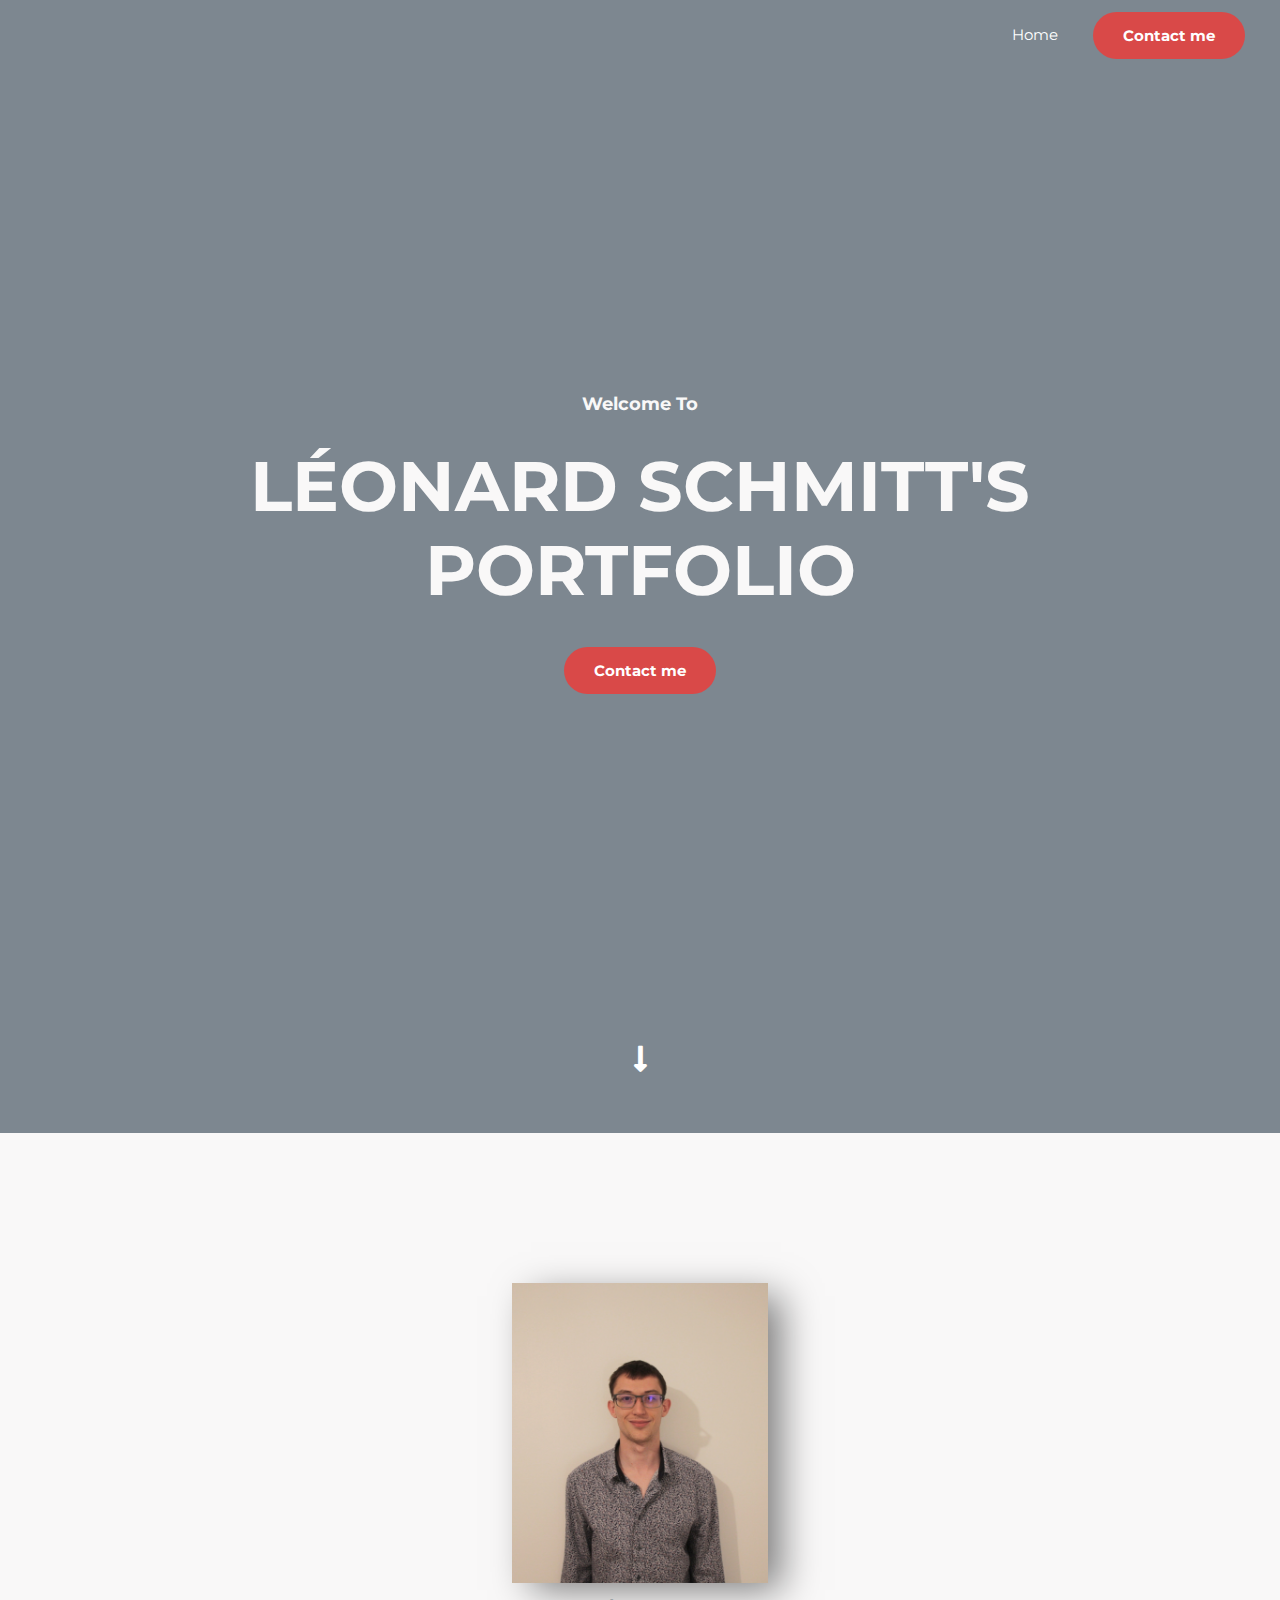
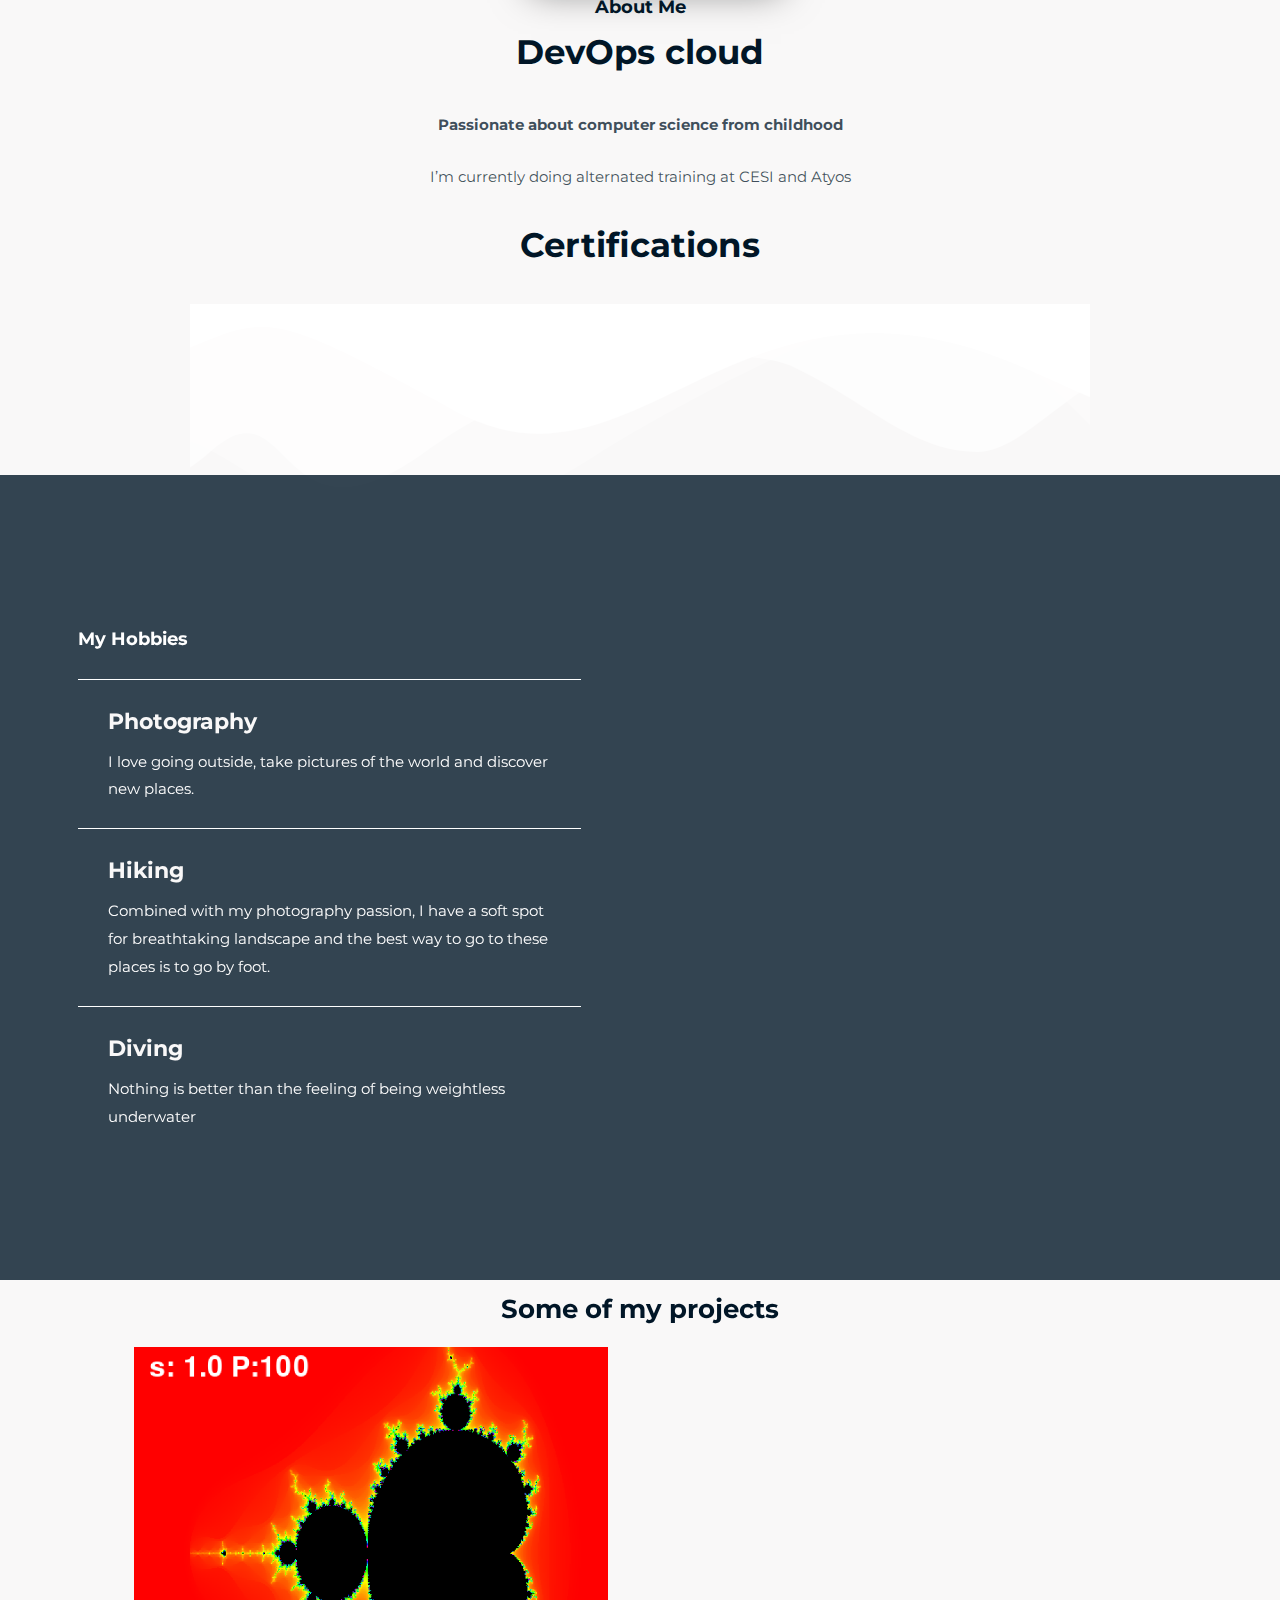
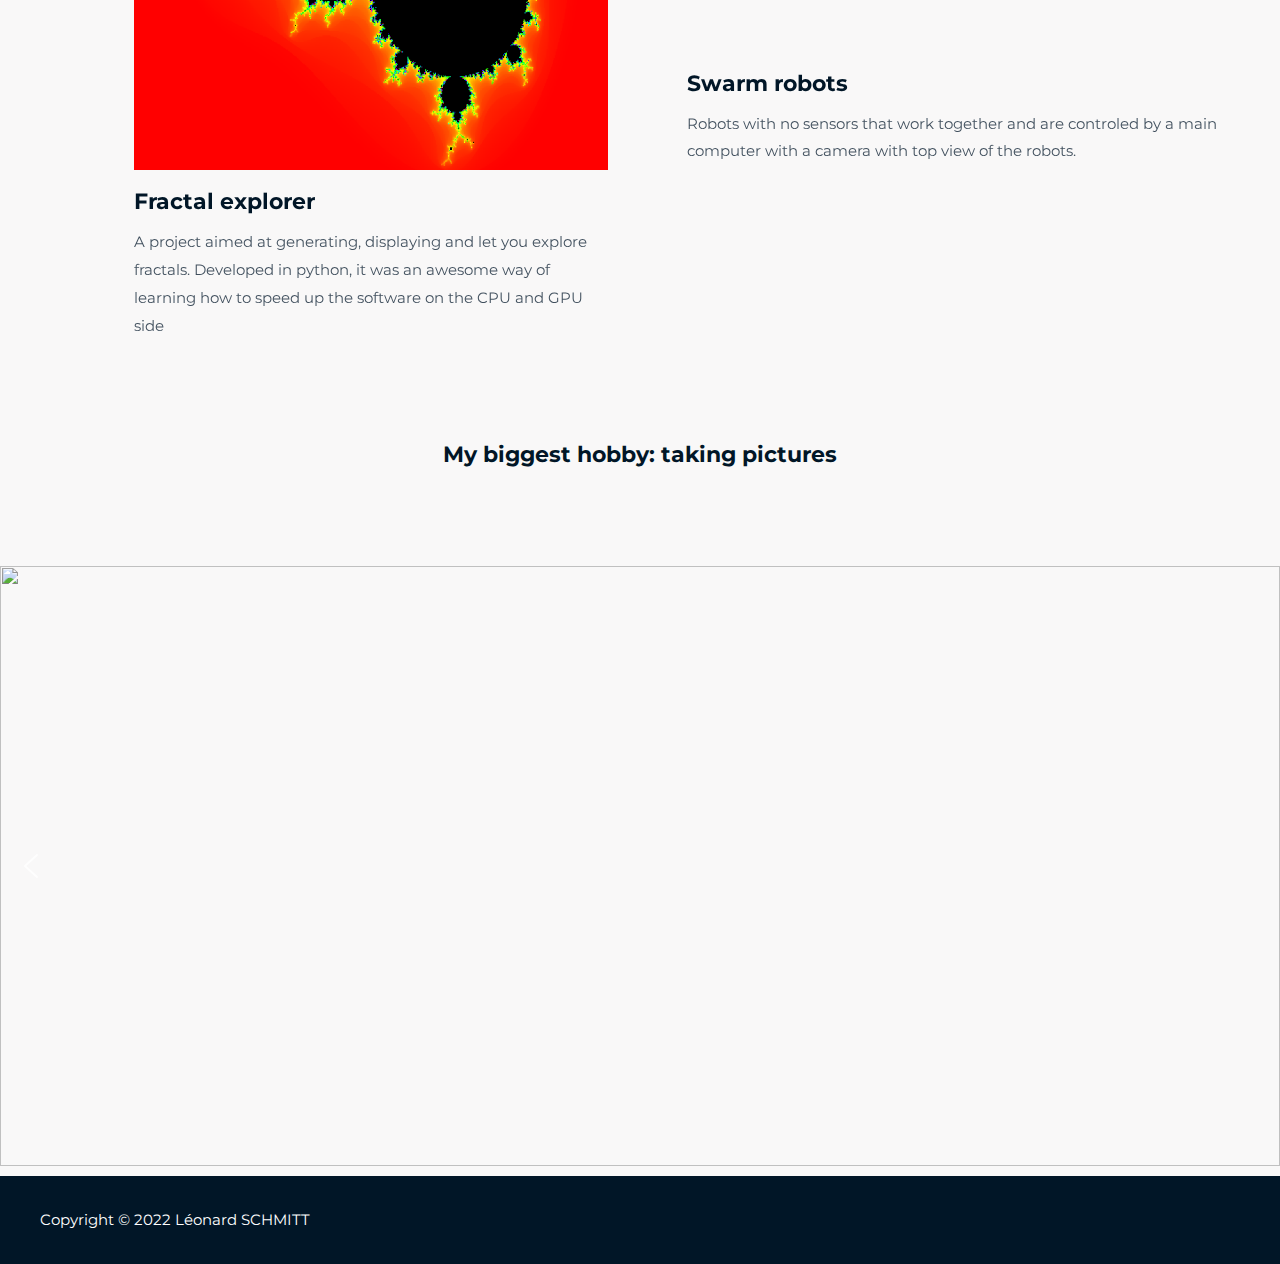
==== commit 2b8c66b7: "commit" ====
--- a/index.html
+++ b/index.html
@@ -40,10 +40,12 @@
 <link rel="stylesheet" id="elementor-post-475-css" href="./wp-content/uploads/elementor/css/post-475.css?ver=1655714028" media="all">
 <link rel="stylesheet" id="font-awesome-5-all-css" href="./wp-content/plugins/elementor/assets/lib/font-awesome/css/all.min.css?ver=3.6.6" media="all">
 <link rel="stylesheet" id="font-awesome-4-shim-css" href="./wp-content/plugins/elementor/assets/lib/font-awesome/css/v4-shims.min.css?ver=3.6.6" media="all">
-<link rel="stylesheet" id="elementor-post-125-css" href="./wp-content/uploads/elementor/css/post-125.css?ver=1656274915" media="all">
+<link rel="stylesheet" id="elementor-post-125-css" href="./wp-content/uploads/elementor/css/post-125.css?ver=1656313889" media="all">
 <link rel="stylesheet" id="google-fonts-1-css" href="https://fonts.googleapis.com/css?family=Roboto%3A100%2C100italic%2C200%2C200italic%2C300%2C300italic%2C400%2C400italic%2C500%2C500italic%2C600%2C600italic%2C700%2C700italic%2C800%2C800italic%2C900%2C900italic%7CRoboto+Slab%3A100%2C100italic%2C200%2C200italic%2C300%2C300italic%2C400%2C400italic%2C500%2C500italic%2C600%2C600italic%2C700%2C700italic%2C800%2C800italic%2C900%2C900italic&#038;display=auto&#038;ver=6.0" media="all">
 <link rel="stylesheet" id="elementor-icons-shared-0-css" href="./wp-content/plugins/elementor/assets/lib/font-awesome/css/fontawesome.min.css?ver=5.15.3" media="all">
 <link rel="stylesheet" id="elementor-icons-fa-solid-css" href="./wp-content/plugins/elementor/assets/lib/font-awesome/css/solid.min.css?ver=5.15.3" media="all">
+<link rel="stylesheet" type="text/css" href="./wp-content/plugins/smart-slider-3/Public/SmartSlider3/Application/Frontend/Assets/dist/smartslider.min.css?ver=6da04383" media="all">
+<style data-related="n2-ss-2">div#n2-ss-2 .n2-ss-slider-1{display:grid;position:relative;}div#n2-ss-2 .n2-ss-slider-2{display:grid;position:relative;overflow:hidden;padding:0px 0px 0px 0px;border:0px solid RGBA(62,62,62,1);border-radius:0px;background-clip:padding-box;background-repeat:repeat;background-position:50% 50%;background-size:cover;background-attachment:scroll;z-index:1;}div#n2-ss-2:not(.n2-ss-loaded) .n2-ss-slider-2{background-image:none !important;}div#n2-ss-2 .n2-ss-slider-3{display:grid;grid-template-areas:'cover';position:relative;overflow:hidden;z-index:10;}div#n2-ss-2 .n2-ss-slider-3 > *{grid-area:cover;}div#n2-ss-2 .n2-ss-slide-backgrounds,div#n2-ss-2 .n2-ss-slider-3 > .n2-ss-divider{position:relative;}div#n2-ss-2 .n2-ss-slide-backgrounds{z-index:10;}div#n2-ss-2 .n2-ss-slide-backgrounds > *{overflow:hidden;}div#n2-ss-2 .n2-ss-slide-background{transform:translateX(-100000px);}div#n2-ss-2 .n2-ss-slider-4{place-self:center;position:relative;width:100%;height:100%;z-index:20;display:grid;grid-template-areas:'slide';}div#n2-ss-2 .n2-ss-slider-4 > *{grid-area:slide;}div#n2-ss-2.n2-ss-full-page--constrain-ratio .n2-ss-slider-4{height:auto;}div#n2-ss-2 .n2-ss-slide{display:grid;place-items:center;grid-auto-columns:100%;position:relative;z-index:20;-webkit-backface-visibility:hidden;transform:translateX(-100000px);}div#n2-ss-2 .n2-ss-slide{perspective:1500px;}div#n2-ss-2 .n2-ss-slide-active{z-index:21;}.n2-ss-background-animation{position:absolute;top:0;left:0;width:100%;height:100%;z-index:3;}div#n2-ss-2 .nextend-arrow{cursor:pointer;overflow:hidden;line-height:0 !important;z-index:18;-webkit-user-select:none;}div#n2-ss-2 .nextend-arrow img{position:relative;display:block;}div#n2-ss-2 .nextend-arrow img.n2-arrow-hover-img{display:none;}div#n2-ss-2 .nextend-arrow:FOCUS img.n2-arrow-hover-img,div#n2-ss-2 .nextend-arrow:HOVER img.n2-arrow-hover-img{display:inline;}div#n2-ss-2 .nextend-arrow:FOCUS img.n2-arrow-normal-img,div#n2-ss-2 .nextend-arrow:HOVER img.n2-arrow-normal-img{display:none;}div#n2-ss-2 .nextend-arrow-animated{overflow:hidden;}div#n2-ss-2 .nextend-arrow-animated > div{position:relative;}div#n2-ss-2 .nextend-arrow-animated .n2-active{position:absolute;}div#n2-ss-2 .nextend-arrow-animated-fade{transition:background 0.3s, opacity 0.4s;}div#n2-ss-2 .nextend-arrow-animated-horizontal > div{transition:all 0.4s;transform:none;}div#n2-ss-2 .nextend-arrow-animated-horizontal .n2-active{top:0;}div#n2-ss-2 .nextend-arrow-previous.nextend-arrow-animated-horizontal .n2-active{left:100%;}div#n2-ss-2 .nextend-arrow-next.nextend-arrow-animated-horizontal .n2-active{right:100%;}div#n2-ss-2 .nextend-arrow-previous.nextend-arrow-animated-horizontal:HOVER > div,div#n2-ss-2 .nextend-arrow-previous.nextend-arrow-animated-horizontal:FOCUS > div{transform:translateX(-100%);}div#n2-ss-2 .nextend-arrow-next.nextend-arrow-animated-horizontal:HOVER > div,div#n2-ss-2 .nextend-arrow-next.nextend-arrow-animated-horizontal:FOCUS > div{transform:translateX(100%);}div#n2-ss-2 .nextend-arrow-animated-vertical > div{transition:all 0.4s;transform:none;}div#n2-ss-2 .nextend-arrow-animated-vertical .n2-active{left:0;}div#n2-ss-2 .nextend-arrow-previous.nextend-arrow-animated-vertical .n2-active{top:100%;}div#n2-ss-2 .nextend-arrow-next.nextend-arrow-animated-vertical .n2-active{bottom:100%;}div#n2-ss-2 .nextend-arrow-previous.nextend-arrow-animated-vertical:HOVER > div,div#n2-ss-2 .nextend-arrow-previous.nextend-arrow-animated-vertical:FOCUS > div{transform:translateY(-100%);}div#n2-ss-2 .nextend-arrow-next.nextend-arrow-animated-vertical:HOVER > div,div#n2-ss-2 .nextend-arrow-next.nextend-arrow-animated-vertical:FOCUS > div{transform:translateY(100%);}div#n2-ss-2 .n2-ss-slide-limiter{max-width:1200px;}div#n2-ss-2 .nextend-arrow img{width: 32px}@media (min-width: 1200px){div#n2-ss-2 [data-hide-desktopportrait="1"]{display: none !important;}}@media (orientation: landscape) and (max-width: 1199px) and (min-width: 901px),(orientation: portrait) and (max-width: 1199px) and (min-width: 701px){div#n2-ss-2 [data-hide-tabletportrait="1"]{display: none !important;}}@media (orientation: landscape) and (max-width: 900px),(orientation: portrait) and (max-width: 700px){div#n2-ss-2 [data-hide-mobileportrait="1"]{display: none !important;}div#n2-ss-2 .nextend-arrow img{width: 16px}}</style>
 <!--[if IE]>
 <script src='./wp-content/themes/astra/assets/js/minified/flexibility.min.js?ver=3.8.2' id='astra-flexibility-js'></script>
 <script id='astra-flexibility-js-after'>
@@ -66,7 +68,12 @@
 #project-button{
 	display:none;
 }</style>
-		</head>
+		<script>(function(){this._N2=this._N2||{_r:[],_d:[],r:function(){this._r.push(arguments)},d:function(){this._d.push(arguments)}}}).call(window);!function(a){a.indexOf("Safari")>0&&-1===a.indexOf("Chrome")&&document.documentElement.style.setProperty("--ss-safari-fix-225962","1px")}(navigator.userAgent);</script><script src="./wp-content/plugins/smart-slider-3/Public/SmartSlider3/Application/Frontend/Assets/dist/n2.min.js?ver=6da04383" defer async></script>
+<script src="./wp-content/plugins/smart-slider-3/Public/SmartSlider3/Application/Frontend/Assets/dist/smartslider-frontend.min.js?ver=6da04383" defer async></script>
+<script src="./wp-content/plugins/smart-slider-3/Public/SmartSlider3/Slider/SliderType/Simple/Assets/dist/ss-simple.min.js?ver=6da04383" defer async></script>
+<script src="./wp-content/plugins/smart-slider-3/Public/SmartSlider3/Widget/Arrow/ArrowImage/Assets/dist/w-arrow-image.min.js?ver=6da04383" defer async></script>
+<script>_N2.r('documentReady',function(){_N2.r(["documentReady","smartslider-frontend","SmartSliderWidgetArrowImage","ss-simple"],function(){new _N2.SmartSliderSimple('n2-ss-2',{"admin":false,"background.video.mobile":1,"loadingTime":2000,"alias":{"id":0,"smoothScroll":0,"slideSwitch":0,"scroll":1},"align":"normal","isDelayed":0,"responsive":{"mediaQueries":{"all":false,"desktopportrait":["(min-width: 1200px)"],"tabletportrait":["(orientation: landscape) and (max-width: 1199px) and (min-width: 901px)","(orientation: portrait) and (max-width: 1199px) and (min-width: 701px)"],"mobileportrait":["(orientation: landscape) and (max-width: 900px)","(orientation: portrait) and (max-width: 700px)"]},"base":{"slideOuterWidth":1200,"slideOuterHeight":600,"sliderWidth":1200,"sliderHeight":600,"slideWidth":1200,"slideHeight":600},"hideOn":{"desktopLandscape":false,"desktopPortrait":false,"tabletLandscape":false,"tabletPortrait":false,"mobileLandscape":false,"mobilePortrait":false},"onResizeEnabled":true,"type":"fullwidth","sliderHeightBasedOn":"real","focusUser":1,"focusEdge":"auto","breakpoints":[{"device":"tabletPortrait","type":"max-screen-width","portraitWidth":1199,"landscapeWidth":1199},{"device":"mobilePortrait","type":"max-screen-width","portraitWidth":700,"landscapeWidth":900}],"enabledDevices":{"desktopLandscape":0,"desktopPortrait":1,"tabletLandscape":0,"tabletPortrait":1,"mobileLandscape":0,"mobilePortrait":1},"sizes":{"desktopPortrait":{"width":1200,"height":600,"max":3000,"min":1200},"tabletPortrait":{"width":701,"height":350,"customHeight":false,"max":1199,"min":701},"mobilePortrait":{"width":320,"height":160,"customHeight":false,"max":900,"min":320}},"overflowHiddenPage":0,"focus":{"offsetTop":"#wpadminbar","offsetBottom":""}},"controls":{"mousewheel":0,"touch":"horizontal","keyboard":1,"blockCarouselInteraction":1},"playWhenVisible":1,"playWhenVisibleAt":0.5,"lazyLoad":0,"lazyLoadNeighbor":0,"blockrightclick":0,"maintainSession":0,"autoplay":{"enabled":1,"start":1,"duration":8000,"autoplayLoop":1,"allowReStart":0,"pause":{"click":1,"mouse":"0","mediaStarted":1},"resume":{"click":0,"mouse":"0","mediaEnded":1,"slidechanged":0},"interval":1,"intervalModifier":"loop","intervalSlide":"current"},"perspective":1500,"layerMode":{"playOnce":0,"playFirstLayer":1,"mode":"skippable","inAnimation":"mainInEnd"},"bgAnimations":0,"mainanimation":{"type":"horizontal","duration":800,"delay":0,"ease":"easeOutQuad","shiftedBackgroundAnimation":0},"carousel":1,"initCallbacks":function(){new _N2.SmartSliderWidgetArrowImage(this)}})})});</script>
+</head>
 
 <body itemtype="https://schema.org/WebPage" itemscope="itemscope" class="home page-template-default page page-id-125 wp-custom-logo ast-single-post ast-mobile-inherit-site-logo ast-replace-site-logo-transparent ast-inherit-site-logo-transparent ast-theme-transparent-header ast-hfb-header ast-desktop ast-page-builder-template ast-no-sidebar astra-3.8.2 ast-full-width-primary-header elementor-default elementor-kit-475 elementor-page elementor-page-125">
 <svg xmlns="http://www.w3.org/2000/svg" viewbox="0 0 0 0" width="0" height="0" focusable="false" role="none" style="visibility: hidden; position: absolute; left: -9999px; overflow: hidden;"><defs><filter id="wp-duotone-dark-grayscale"><fecolormatrix color-interpolation-filters="sRGB" type="matrix" values=" .299 .587 .114 0 0 .299 .587 .114 0 0 .299 .587 .114 0 0 .299 .587 .114 0 0 "></fecolormatrix><fecomponenttransfer color-interpolation-filters="sRGB"><fefuncr type="table" tablevalues="0 0.49803921568627"></fefuncr><fefuncg type="table" tablevalues="0 0.49803921568627"></fefuncg><fefuncb type="table" tablevalues="0 0.49803921568627"></fefuncb><fefunca type="table" tablevalues="1 1"></fefunca></fecomponenttransfer><fecomposite in2="SourceGraphic" operator="in"></fecomposite></filter></defs></svg><svg xmlns="http://www.w3.org/2000/svg" viewbox="0 0 0 0" width="0" height="0" focusable="false" role="none" style="visibility: hidden; position: absolute; left: -9999px; overflow: hidden;"><defs><filter id="wp-duotone-grayscale"><fecolormatrix color-interpolation-filters="sRGB" type="matrix" values=" .299 .587 .114 0 0 .299 .587 .114 0 0 .299 .587 .114 0 0 .299 .587 .114 0 0 "></fecolormatrix><fecomponenttransfer color-interpolation-filters="sRGB"><fefuncr type="table" tablevalues="0 1"></fefuncr><fefuncg type="table" tablevalues="0 1"></fefuncg><fefuncb type="table" tablevalues="0 1"></fefuncb><fefunca type="table" tablevalues="1 1"></fefunca></fecomponenttransfer><fecomposite in2="SourceGraphic" operator="in"></fecomposite></filter></defs></svg><svg xmlns="http://www.w3.org/2000/svg" viewbox="0 0 0 0" width="0" height="0" focusable="false" role="none" style="visibility: hidden; position: absolute; left: -9999px; overflow: hidden;"><defs><filter id="wp-duotone-purple-yellow"><fecolormatrix color-interpolation-filters="sRGB" type="matrix" values=" .299 .587 .114 0 0 .299 .587 .114 0 0 .299 .587 .114 0 0 .299 .587 .114 0 0 "></fecolormatrix><fecomponenttransfer color-interpolation-filters="sRGB"><fefuncr type="table" tablevalues="0.54901960784314 0.98823529411765"></fefuncr><fefuncg type="table" tablevalues="0 1"></fefuncg><fefuncb type="table" tablevalues="0.71764705882353 0.25490196078431"></fefuncb><fefunca type="table" tablevalues="1 1"></fefunca></fecomponenttransfer><fecomposite in2="SourceGraphic" operator="in"></fecomposite></filter></defs></svg><svg xmlns="http://www.w3.org/2000/svg" viewbox="0 0 0 0" width="0" height="0" focusable="false" role="none" style="visibility: hidden; position: absolute; left: -9999px; overflow: hidden;"><defs><filter id="wp-duotone-blue-red"><fecolormatrix color-interpolation-filters="sRGB" type="matrix" values=" .299 .587 .114 0 0 .299 .587 .114 0 0 .299 .587 .114 0 0 .299 .587 .114 0 0 "></fecolormatrix><fecomponenttransfer color-interpolation-filters="sRGB"><fefuncr type="table" tablevalues="0 1"></fefuncr><fefuncg type="table" tablevalues="0 0.27843137254902"></fefuncg><fefuncb type="table" tablevalues="0.5921568627451 0.27843137254902"></fefuncb><fefunca type="table" tablevalues="1 1"></fefunca></fecomponenttransfer><fecomposite in2="SourceGraphic" operator="in"></fecomposite></filter></defs></svg><svg xmlns="http://www.w3.org/2000/svg" viewbox="0 0 0 0" width="0" height="0" focusable="false" role="none" style="visibility: hidden; position: absolute; left: -9999px; overflow: hidden;"><defs><filter id="wp-duotone-midnight"><fecolormatrix color-interpolation-filters="sRGB" type="matrix" values=" .299 .587 .114 0 0 .299 .587 .114 0 0 .299 .587 .114 0 0 .299 .587 .114 0 0 "></fecolormatrix><fecomponenttransfer color-interpolation-filters="sRGB"><fefuncr type="table" tablevalues="0 0"></fefuncr><fefuncg type="table" tablevalues="0 0.64705882352941"></fefuncg><fefuncb type="table" tablevalues="0 1"></fefuncb><fefunca type="table" tablevalues="1 1"></fefunca></fecomponenttransfer><fecomposite in2="SourceGraphic" operator="in"></fecomposite></filter></defs></svg><svg xmlns="http://www.w3.org/2000/svg" viewbox="0 0 0 0" width="0" height="0" focusable="false" role="none" style="visibility: hidden; position: absolute; left: -9999px; overflow: hidden;"><defs><filter id="wp-duotone-magenta-yellow"><fecolormatrix color-interpolation-filters="sRGB" type="matrix" values=" .299 .587 .114 0 0 .299 .587 .114 0 0 .299 .587 .114 0 0 .299 .587 .114 0 0 "></fecolormatrix><fecomponenttransfer color-interpolation-filters="sRGB"><fefuncr type="table" tablevalues="0.78039215686275 1"></fefuncr><fefuncg type="table" tablevalues="0 0.94901960784314"></fefuncg><fefuncb type="table" tablevalues="0.35294117647059 0.47058823529412"></fefuncb><fefunca type="table" tablevalues="1 1"></fefunca></fecomponenttransfer><fecomposite in2="SourceGraphic" operator="in"></fecomposite></filter></defs></svg><svg xmlns="http://www.w3.org/2000/svg" viewbox="0 0 0 0" width="0" height="0" focusable="false" role="none" style="visibility: hidden; position: absolute; left: -9999px; overflow: hidden;"><defs><filter id="wp-duotone-purple-green"><fecolormatrix color-interpolation-filters="sRGB" type="matrix" values=" .299 .587 .114 0 0 .299 .587 .114 0 0 .299 .587 .114 0 0 .299 .587 .114 0 0 "></fecolormatrix><fecomponenttransfer color-interpolation-filters="sRGB"><fefuncr type="table" tablevalues="0.65098039215686 0.40392156862745"></fefuncr><fefuncg type="table" tablevalues="0 1"></fefuncg><fefuncb type="table" tablevalues="0.44705882352941 0.4"></fefuncb><fefunca type="table" tablevalues="1 1"></fefunca></fecomponenttransfer><fecomposite in2="SourceGraphic" operator="in"></fecomposite></filter></defs></svg><svg xmlns="http://www.w3.org/2000/svg" viewbox="0 0 0 0" width="0" height="0" focusable="false" role="none" style="visibility: hidden; position: absolute; left: -9999px; overflow: hidden;"><defs><filter id="wp-duotone-blue-orange"><fecolormatrix color-interpolation-filters="sRGB" type="matrix" values=" .299 .587 .114 0 0 .299 .587 .114 0 0 .299 .587 .114 0 0 .299 .587 .114 0 0 "></fecolormatrix><fecomponenttransfer color-interpolation-filters="sRGB"><fefuncr type="table" tablevalues="0.098039215686275 1"></fefuncr><fefuncg type="table" tablevalues="0 0.66274509803922"></fefuncg><fefuncb type="table" tablevalues="0.84705882352941 0.41960784313725"></fefuncb><fefunca type="table" tablevalues="1 1"></fefunca></fecomponenttransfer><fecomposite in2="SourceGraphic" operator="in"></fecomposite></filter></defs></svg>
@@ -397,24 +404,68 @@
 				<div class="elementor-widget-container">
 			<h4 class="elementor-heading-title elementor-size-default">My biggest hobby: taking pictures</h4>		</div>
 				</div>
-				<div class="elementor-element elementor-element-34fb273 elementor-arrows-position-inside elementor-pagination-position-outside elementor-widget elementor-widget-image-carousel" data-id="34fb273" data-element_type="widget" data-settings="{&quot;slides_to_show&quot;:&quot;1&quot;,&quot;pause_on_hover&quot;:&quot;no&quot;,&quot;speed&quot;:400,&quot;navigation&quot;:&quot;both&quot;,&quot;autoplay&quot;:&quot;yes&quot;,&quot;pause_on_interaction&quot;:&quot;yes&quot;,&quot;autoplay_speed&quot;:5000,&quot;infinite&quot;:&quot;yes&quot;,&quot;effect&quot;:&quot;slide&quot;}" data-widget_type="image-carousel.default">
-				<div class="elementor-widget-container">
-			<style>/*! elementor - v3.6.6 - 08-06-2022 */
-.elementor-widget-image-carousel .swiper-container{position:static}.elementor-widget-image-carousel .swiper-container .swiper-slide figure{line-height:inherit}.elementor-widget-image-carousel .swiper-slide{text-align:center}.elementor-image-carousel-wrapper:not(.swiper-container-initialized) .swiper-slide{max-width:calc(100% / var(--e-image-carousel-slides-to-show, 3))}</style>		<div class="elementor-image-carousel-wrapper swiper-container" dir="ltr">
-			<div class="elementor-image-carousel swiper-wrapper">
-								<div class="swiper-slide"><figure class="swiper-slide-inner"><img class="swiper-slide-image" src="./wp-content/uploads/2022/06/5.jpg" alt="back"></figure></div>
-<div class="swiper-slide"><figure class="swiper-slide-inner"><img class="swiper-slide-image" src="./wp-content/uploads/2022/06/1-2.jpg" alt="-1-2"></figure></div>
-<div class="swiper-slide"><figure class="swiper-slide-inner"><img class="swiper-slide-image" src="./wp-content/uploads/2022/06/1-1.jpg" alt="city"></figure></div>
-<div class="swiper-slide"><figure class="swiper-slide-inner"><img class="swiper-slide-image" src="./wp-content/uploads/2022/06/1.jpg" alt="cerf"></figure></div>			</div>
-												<div class="swiper-pagination"></div>
-													<div class="elementor-swiper-button elementor-swiper-button-prev">
-						<i aria-hidden="true" class="eicon-chevron-left"></i>						<span class="elementor-screen-only">Précédent</span>
-					</div>
-					<div class="elementor-swiper-button elementor-swiper-button-next">
-						<i aria-hidden="true" class="eicon-chevron-right"></i>						<span class="elementor-screen-only">Suivant</span>
-					</div>
-									</div>
-				</div>
+					</div>
+		</div>
+							</div>
+		</section>
+				<section class="elementor-section elementor-top-section elementor-element elementor-element-19ff869 elementor-section-boxed elementor-section-height-default elementor-section-height-default" data-id="19ff869" data-element_type="section">
+						<div class="elementor-container elementor-column-gap-default">
+					<div class="elementor-column elementor-col-100 elementor-top-column elementor-element elementor-element-461a881" data-id="461a881" data-element_type="column">
+			<div class="elementor-widget-wrap elementor-element-populated">
+								<div class="elementor-element elementor-element-faf0814 elementor-widget elementor-widget-smartslider" data-id="faf0814" data-element_type="widget" data-widget_type="smartslider.default">
+				<div class="elementor-widget-container">
+			<div class="n2_clear"><ss3-force-full-width data-overflow-x="body" data-horizontal-selector="body"><div class="n2-section-smartslider fitvidsignore  n2_clear" data-ssid="2">
+<div id="n2-ss-2-align" class="n2-ss-align"><div class="n2-padding">
+<div id="n2-ss-2" data-creator="Smart Slider 3" data-responsive="fullwidth" class="n2-ss-slider n2-ow n2-has-hover n2notransition  "><div class="n2-ss-slider-wrapper-inside">
+        <div class="n2-ss-slider-1 n2_ss__touch_element n2-ow">
+            <div class="n2-ss-slider-2 n2-ow">
+                                                <div class="n2-ss-slider-3 n2-ow">
+
+                    <div class="n2-ss-slide-backgrounds n2-ow-all">
+<div class="n2-ss-slide-background" data-public-id="1" data-mode="fill">
+<div class="n2-ss-slide-background-image" data-blur="0" data-opacity="100" data-x="50" data-y="50" data-alt="" data-title=""><picture class="skip-lazy" data-skip-lazy="1"><img src="./wp-content/uploads/2022/06/5.jpg" alt="" title="" loading="lazy" class="skip-lazy" data-skip-lazy="1"></picture></div>
+<div data-color="RGBA(255,255,255,0)" style="background-color: RGBA(255,255,255,0);" class="n2-ss-slide-background-color"></div>
+</div>
+<div class="n2-ss-slide-background" data-public-id="2" data-mode="fill">
+<div class="n2-ss-slide-background-image" data-blur="0" data-opacity="100" data-x="50" data-y="50" data-alt="" data-title=""><picture class="skip-lazy" data-skip-lazy="1"><img src="./wp-content/uploads/2022/06/1-2.jpg" alt="" title="" loading="lazy" class="skip-lazy" data-skip-lazy="1"></picture></div>
+<div data-color="RGBA(255,255,255,0)" style="background-color: RGBA(255,255,255,0);" class="n2-ss-slide-background-color"></div>
+</div>
+<div class="n2-ss-slide-background" data-public-id="3" data-mode="fill">
+<div class="n2-ss-slide-background-image" data-blur="0" data-opacity="100" data-x="50" data-y="50" data-alt="" data-title=""><picture class="skip-lazy" data-skip-lazy="1"><img src="./wp-content/uploads/2022/06/1-1.jpg" alt="" title="" loading="lazy" class="skip-lazy" data-skip-lazy="1"></picture></div>
+<div data-color="RGBA(255,255,255,0)" style="background-color: RGBA(255,255,255,0);" class="n2-ss-slide-background-color"></div>
+</div>
+<div class="n2-ss-slide-background" data-public-id="4" data-mode="fill">
+<div class="n2-ss-slide-background-image" data-blur="0" data-opacity="100" data-x="50" data-y="50" data-alt="" data-title=""><picture class="skip-lazy" data-skip-lazy="1"><img src="./wp-content/uploads/2022/06/1.jpg" alt="" title="" loading="lazy" class="skip-lazy" data-skip-lazy="1"></picture></div>
+<div data-color="RGBA(255,255,255,0)" style="background-color: RGBA(255,255,255,0);" class="n2-ss-slide-background-color"></div>
+</div>
+</div>                    <div class="n2-ss-slider-4 n2-ow">
+                        <svg xmlns="http://www.w3.org/2000/svg" viewbox="0 0 1200 600" data-related-device="desktopPortrait" class="n2-ow n2-ss-preserve-size n2-ss-preserve-size--slider n2-ss-slide-limiter"></svg><div data-first="1" data-slide-duration="0" data-id="3" data-slide-public-id="1" data-title="back" class="n2-ss-slide n2-ow  n2-ss-slide-3">
+<div role="note" class="n2-ss-slide--focus" tabindex="-1">back</div>
+<div class="n2-ss-layers-container n2-ss-slide-limiter n2-ow"><div class="n2-ss-layer n2-ow n-uc-HOA5veK6Ml83" data-sstype="slide" data-pm="default"></div></div>
+</div>
+<div data-slide-duration="0" data-id="4" data-slide-public-id="2" data-title="-1-2" class="n2-ss-slide n2-ow  n2-ss-slide-4">
+<div role="note" class="n2-ss-slide--focus" tabindex="-1">-1-2</div>
+<div class="n2-ss-layers-container n2-ss-slide-limiter n2-ow"><div class="n2-ss-layer n2-ow n-uc-yWCMsjCK0r83" data-sstype="slide" data-pm="default"></div></div>
+</div>
+<div data-slide-duration="0" data-id="5" data-slide-public-id="3" data-title="city" class="n2-ss-slide n2-ow  n2-ss-slide-5">
+<div role="note" class="n2-ss-slide--focus" tabindex="-1">city</div>
+<div class="n2-ss-layers-container n2-ss-slide-limiter n2-ow"><div class="n2-ss-layer n2-ow n-uc-nduAoBqAfpHw" data-sstype="slide" data-pm="default"></div></div>
+</div>
+<div data-slide-duration="0" data-id="6" data-slide-public-id="4" data-title="cerf" class="n2-ss-slide n2-ow  n2-ss-slide-6">
+<div role="note" class="n2-ss-slide--focus" tabindex="-1">cerf</div>
+<div class="n2-ss-layers-container n2-ss-slide-limiter n2-ow"><div class="n2-ss-layer n2-ow n-uc-P7E9oXBviWhZ" data-sstype="slide" data-pm="default"></div></div>
+</div>                    </div>
+
+                                    </div>
+            </div>
+        </div>
+        <div class="n2-ss-slider-controls n2-ss-slider-controls-absolute-left-center"><div style="--widget-offset:15px;" class="n2-ss-widget nextend-arrow n2-ow-all nextend-arrow-previous  nextend-arrow-animated-fade" data-hide-mobileportrait="1" id="n2-ss-2-arrow-previous" role="button" aria-label="previous arrow" tabindex="0"><img width="32" height="32" class="skip-lazy" data-skip-lazy="1" src="[data-uri]" alt="previous arrow"></div></div>
+<div class="n2-ss-slider-controls n2-ss-slider-controls-absolute-right-center"><div style="--widget-offset:15px;" class="n2-ss-widget nextend-arrow n2-ow-all nextend-arrow-next  nextend-arrow-animated-fade" data-hide-mobileportrait="1" id="n2-ss-2-arrow-next" role="button" aria-label="next arrow" tabindex="0"><img loading="lazy" width="32" height="32" class="skip-lazy" data-skip-lazy="1" src="[data-uri]" alt="next arrow"></div></div>
+</div></div>
+<ss3-loader></ss3-loader>
+</div></div>
+<div class="n2_clear"></div>
+</div></ss3-force-full-width></div>		</div>
 				</div>
 					</div>
 		</div>
--- a/wp-content/uploads/elementor/css/post-125.css
+++ b/wp-content/uploads/elementor/css/post-125.css
@@ -1 +1 @@
-.elementor-125 .elementor-element.elementor-element-567911d > .elementor-container{max-width:950px;}.elementor-125 .elementor-element.elementor-element-567911d > .elementor-container > .elementor-column > .elementor-widget-wrap{align-content:center;align-items:center;}.elementor-125 .elementor-element.elementor-element-567911d:not(.elementor-motion-effects-element-type-background), .elementor-125 .elementor-element.elementor-element-567911d > .elementor-motion-effects-container > .elementor-motion-effects-layer{background-image:url("./../../2022/06/1.jpg");background-position:center center;background-repeat:no-repeat;background-size:cover;}.elementor-125 .elementor-element.elementor-element-567911d > .elementor-background-overlay{background-color:var( --e-global-color-astglobalcolor2 );opacity:0.5;transition:background 0.3s, border-radius 0.3s, opacity 0.3s;}.elementor-125 .elementor-element.elementor-element-567911d{transition:background 0.3s, border 0.3s, border-radius 0.3s, box-shadow 0.3s;padding:390px 0px 0px 0px;}.elementor-125 .elementor-element.elementor-element-0cfef53{text-align:center;}.elementor-125 .elementor-element.elementor-element-0cfef53 .elementor-heading-title{color:var( --e-global-color-astglobalcolor4 );}.elementor-125 .elementor-element.elementor-element-0cfef53 > .elementor-widget-container{padding:0px 0px 15px 0px;}.elementor-125 .elementor-element.elementor-element-82092e7{text-align:center;}.elementor-125 .elementor-element.elementor-element-82092e7 .elementor-heading-title{color:var( --e-global-color-astglobalcolor4 );}.elementor-125 .elementor-element.elementor-element-82092e7 > .elementor-widget-container{padding:0px 0px 25px 0px;}.elementor-125 .elementor-element.elementor-element-e2fa0d5 .elementor-icon-wrapper{text-align:center;}.elementor-125 .elementor-element.elementor-element-e2fa0d5.elementor-view-stacked .elementor-icon{background-color:var( --e-global-color-astglobalcolor5 );}.elementor-125 .elementor-element.elementor-element-e2fa0d5.elementor-view-framed .elementor-icon, .elementor-125 .elementor-element.elementor-element-e2fa0d5.elementor-view-default .elementor-icon{color:var( --e-global-color-astglobalcolor5 );border-color:var( --e-global-color-astglobalcolor5 );}.elementor-125 .elementor-element.elementor-element-e2fa0d5.elementor-view-framed .elementor-icon, .elementor-125 .elementor-element.elementor-element-e2fa0d5.elementor-view-default .elementor-icon svg{fill:var( --e-global-color-astglobalcolor5 );}.elementor-125 .elementor-element.elementor-element-e2fa0d5 .elementor-icon{font-size:30px;}.elementor-125 .elementor-element.elementor-element-e2fa0d5 .elementor-icon i, .elementor-125 .elementor-element.elementor-element-e2fa0d5 .elementor-icon svg{transform:rotate(0deg);}.elementor-125 .elementor-element.elementor-element-e2fa0d5 > .elementor-widget-container{padding:340px 0px 50px 0px;}.elementor-125 .elementor-element.elementor-element-72897bd > .elementor-container{max-width:900px;}.elementor-125 .elementor-element.elementor-element-72897bd > .elementor-container > .elementor-column > .elementor-widget-wrap{align-content:center;align-items:center;}.elementor-125 .elementor-element.elementor-element-72897bd{padding:150px 0px 150px 0px;}.elementor-125 .elementor-element.elementor-element-b656bb8{text-align:center;}.elementor-125 .elementor-element.elementor-element-b656bb8 img{opacity:1;box-shadow:16px 10px 36px -3px rgba(0,0,0,0.5);}.elementor-125 .elementor-element.elementor-element-b656bb8 > .elementor-widget-container{border-radius:0% 0% 0% 0%;}.elementor-125 .elementor-element.elementor-element-c4d0e0d{text-align:center;}.elementor-125 .elementor-element.elementor-element-2a8eb2a{text-align:center;}.elementor-125 .elementor-element.elementor-element-2a8eb2a > .elementor-widget-container{padding:0px 125px 29px 125px;}.elementor-125 .elementor-element.elementor-element-0d439b3{text-align:center;}.elementor-125 .elementor-element.elementor-element-32313d0{text-align:center;}.elementor-125 .elementor-element.elementor-element-32313d0 > .elementor-widget-container{padding:0px 125px 29px 125px;}.elementor-125 .elementor-element.elementor-element-3dc5db9 > .elementor-container{max-width:1600px;}.elementor-125 .elementor-element.elementor-element-3dc5db9 > .elementor-shape-top svg{width:calc(160% + 1.3px);height:220px;}.elementor-125 .elementor-element.elementor-element-05fcf7d > .elementor-widget-container{margin:0% 0% 0% 0%;}.elementor-125 .elementor-element.elementor-element-36db80a > .elementor-container > .elementor-column > .elementor-widget-wrap{align-content:center;align-items:center;}.elementor-125 .elementor-element.elementor-element-36db80a:not(.elementor-motion-effects-element-type-background), .elementor-125 .elementor-element.elementor-element-36db80a > .elementor-motion-effects-container > .elementor-motion-effects-layer{background-image:url("./../../2022/06/1-2.jpg");background-position:center center;background-repeat:no-repeat;background-size:cover;}.elementor-125 .elementor-element.elementor-element-36db80a > .elementor-background-overlay{background-color:var( --e-global-color-astglobalcolor2 );opacity:0.8;transition:background 0.3s, border-radius 0.3s, opacity 0.3s;}.elementor-125 .elementor-element.elementor-element-36db80a{transition:background 0.3s, border 0.3s, border-radius 0.3s, box-shadow 0.3s;padding:150px 25px 150px 25px;}.elementor-125 .elementor-element.elementor-element-386ff2c > .elementor-element-populated, .elementor-125 .elementor-element.elementor-element-386ff2c > .elementor-element-populated > .elementor-background-overlay, .elementor-125 .elementor-element.elementor-element-386ff2c > .elementor-background-slideshow{border-radius:0px 0px 0px 0px;}.elementor-125 .elementor-element.elementor-element-386ff2c > .elementor-element-populated{padding:0px 100px 0px 23px;}.elementor-125 .elementor-element.elementor-element-b2e6e4c{text-align:left;}.elementor-125 .elementor-element.elementor-element-b2e6e4c .elementor-heading-title{color:var( --e-global-color-astglobalcolor5 );}.elementor-125 .elementor-element.elementor-element-b2e6e4c > .elementor-widget-container{margin:0em 0em 0em 0em;}.elementor-125 .elementor-element.elementor-element-ad36ec5{--divider-border-style:solid;--divider-color:var( --e-global-color-astglobalcolor5 );--divider-border-width:1px;}.elementor-125 .elementor-element.elementor-element-ad36ec5 .elementor-divider-separator{width:100%;margin:0 auto;margin-left:0;}.elementor-125 .elementor-element.elementor-element-ad36ec5 .elementor-divider{text-align:left;padding-top:15px;padding-bottom:15px;}.elementor-125 .elementor-element.elementor-element-926a501.elementor-position-right .elementor-image-box-img{margin-left:15px;}.elementor-125 .elementor-element.elementor-element-926a501.elementor-position-left .elementor-image-box-img{margin-right:15px;}.elementor-125 .elementor-element.elementor-element-926a501.elementor-position-top .elementor-image-box-img{margin-bottom:15px;}.elementor-125 .elementor-element.elementor-element-926a501 .elementor-image-box-wrapper .elementor-image-box-img{width:30%;}.elementor-125 .elementor-element.elementor-element-926a501 .elementor-image-box-img img{transition-duration:0.3s;}.elementor-125 .elementor-element.elementor-element-926a501 .elementor-image-box-wrapper{text-align:left;}.elementor-125 .elementor-element.elementor-element-926a501 .elementor-image-box-title{margin-bottom:10px;color:var( --e-global-color-astglobalcolor4 );}.elementor-125 .elementor-element.elementor-element-926a501 .elementor-image-box-description{color:var( --e-global-color-astglobalcolor5 );}.elementor-125 .elementor-element.elementor-element-926a501 > .elementor-widget-container{margin:0em 2em 0em 2em;}.elementor-125 .elementor-element.elementor-element-db881ed{--divider-border-style:solid;--divider-color:var( --e-global-color-astglobalcolor5 );--divider-border-width:1px;}.elementor-125 .elementor-element.elementor-element-db881ed .elementor-divider-separator{width:100%;margin:0 auto;margin-left:0;}.elementor-125 .elementor-element.elementor-element-db881ed .elementor-divider{text-align:left;padding-top:15px;padding-bottom:15px;}.elementor-125 .elementor-element.elementor-element-48e48c7.elementor-position-right .elementor-image-box-img{margin-left:15px;}.elementor-125 .elementor-element.elementor-element-48e48c7.elementor-position-left .elementor-image-box-img{margin-right:15px;}.elementor-125 .elementor-element.elementor-element-48e48c7.elementor-position-top .elementor-image-box-img{margin-bottom:15px;}.elementor-125 .elementor-element.elementor-element-48e48c7 .elementor-image-box-wrapper .elementor-image-box-img{width:30%;}.elementor-125 .elementor-element.elementor-element-48e48c7 .elementor-image-box-img img{transition-duration:0.3s;}.elementor-125 .elementor-element.elementor-element-48e48c7 .elementor-image-box-wrapper{text-align:left;}.elementor-125 .elementor-element.elementor-element-48e48c7 .elementor-image-box-title{margin-bottom:10px;color:var( --e-global-color-astglobalcolor4 );}.elementor-125 .elementor-element.elementor-element-48e48c7 .elementor-image-box-description{color:var( --e-global-color-astglobalcolor5 );}.elementor-125 .elementor-element.elementor-element-48e48c7 > .elementor-widget-container{margin:0em 2em 0em 2em;}.elementor-125 .elementor-element.elementor-element-f8e2b9e{--divider-border-style:solid;--divider-color:var( --e-global-color-astglobalcolor5 );--divider-border-width:1px;}.elementor-125 .elementor-element.elementor-element-f8e2b9e .elementor-divider-separator{width:100%;margin:0 auto;margin-left:0;}.elementor-125 .elementor-element.elementor-element-f8e2b9e .elementor-divider{text-align:left;padding-top:15px;padding-bottom:15px;}.elementor-125 .elementor-element.elementor-element-dfe9424.elementor-position-right .elementor-image-box-img{margin-left:15px;}.elementor-125 .elementor-element.elementor-element-dfe9424.elementor-position-left .elementor-image-box-img{margin-right:15px;}.elementor-125 .elementor-element.elementor-element-dfe9424.elementor-position-top .elementor-image-box-img{margin-bottom:15px;}.elementor-125 .elementor-element.elementor-element-dfe9424 .elementor-image-box-wrapper .elementor-image-box-img{width:30%;}.elementor-125 .elementor-element.elementor-element-dfe9424 .elementor-image-box-img img{transition-duration:0.3s;}.elementor-125 .elementor-element.elementor-element-dfe9424 .elementor-image-box-wrapper{text-align:left;}.elementor-125 .elementor-element.elementor-element-dfe9424 .elementor-image-box-title{margin-bottom:10px;color:var( --e-global-color-astglobalcolor4 );}.elementor-125 .elementor-element.elementor-element-dfe9424 .elementor-image-box-description{color:var( --e-global-color-astglobalcolor5 );}.elementor-125 .elementor-element.elementor-element-dfe9424 > .elementor-widget-container{margin:0em 2em 0em 2em;}.elementor-125 .elementor-element.elementor-element-9680ba5 > .elementor-element-populated{padding:0px 0px 0px 75px;}.elementor-125 .elementor-element.elementor-element-63072a5{text-align:center;}.elementor-125 .elementor-element.elementor-element-7d71124 > .elementor-container > .elementor-column > .elementor-widget-wrap{align-content:center;align-items:center;}.elementor-125 .elementor-element.elementor-element-7d71124, .elementor-125 .elementor-element.elementor-element-7d71124 > .elementor-background-overlay{border-radius:1px 1px 1px 1px;}.elementor-125 .elementor-element.elementor-element-7d71124{padding:8px 0px 13px 0px;}.elementor-125 .elementor-element.elementor-element-8b03254.elementor-column > .elementor-widget-wrap{justify-content:center;}.elementor-125 .elementor-element.elementor-element-8b03254 > .elementor-element-populated{margin:0rem 0rem 0rem 0rem;--e-column-margin-right:0rem;--e-column-margin-left:0rem;}.elementor-125 .elementor-element.elementor-element-ba7a770.elementor-position-right .elementor-image-box-img{margin-left:15px;}.elementor-125 .elementor-element.elementor-element-ba7a770.elementor-position-left .elementor-image-box-img{margin-right:15px;}.elementor-125 .elementor-element.elementor-element-ba7a770.elementor-position-top .elementor-image-box-img{margin-bottom:15px;}.elementor-125 .elementor-element.elementor-element-ba7a770 .elementor-image-box-wrapper .elementor-image-box-img{width:100%;}.elementor-125 .elementor-element.elementor-element-ba7a770 .elementor-image-box-img img{transition-duration:0.3s;}.elementor-125 .elementor-element.elementor-element-ba7a770 .elementor-image-box-wrapper{text-align:left;}.elementor-125 .elementor-element.elementor-element-ba7a770 .elementor-image-box-title{margin-bottom:10px;}.elementor-125 .elementor-element.elementor-element-ba7a770 > .elementor-widget-container{margin:0px 16px 0px 16px;}.elementor-125 .elementor-element.elementor-element-ba7a770{width:79.991%;max-width:79.991%;align-self:center;}.elementor-125 .elementor-element.elementor-element-7af4faa{width:auto;max-width:auto;align-self:center;}.elementor-125 .elementor-element.elementor-element-dee11bf .elementor-button{background-color:var( --e-global-color-astglobalcolor2 );box-shadow:8px 7px 10px 0px rgba(0,0,0,0.5);}.elementor-125 .elementor-element.elementor-element-8553449{margin-top:5em;margin-bottom:5em;}.elementor-125 .elementor-element.elementor-element-c80619c{text-align:center;}.elementor-125 .elementor-element.elementor-element-34fb273{--e-image-carousel-slides-to-show:1;}@media(max-width:1024px){.elementor-125 .elementor-element.elementor-element-567911d{padding:200px 25px 0px 25px;}.elementor-125 .elementor-element.elementor-element-e2fa0d5 > .elementor-widget-container{padding:100px 0px 50px 0px;}.elementor-125 .elementor-element.elementor-element-72897bd{padding:100px 25px 100px 25px;}.elementor-125 .elementor-element.elementor-element-2a8eb2a > .elementor-widget-container{padding:0px 0px 25px 0px;}.elementor-125 .elementor-element.elementor-element-32313d0 > .elementor-widget-container{padding:0px 0px 25px 0px;}.elementor-125 .elementor-element.elementor-element-36db80a{padding:100px 50px 100px 50px;}.elementor-125 .elementor-element.elementor-element-386ff2c > .elementor-element-populated{margin:45px 0px 0px 0px;--e-column-margin-right:0px;--e-column-margin-left:0px;padding:0px 0px 0px 0px;}.elementor-125 .elementor-element.elementor-element-9680ba5 > .elementor-element-populated{margin:0px 0px 0px 0px;--e-column-margin-right:0px;--e-column-margin-left:0px;padding:0px 0px 0px 0px;}.elementor-125 .elementor-element.elementor-element-7d71124{padding:100px 25px 100px 25px;}.elementor-125 .elementor-element.elementor-element-ba7a770 > .elementor-widget-container{margin:0px 5px 0px 10px;}}@media(max-width:767px){.elementor-125 .elementor-element.elementor-element-567911d{padding:150px 20px 0px 20px;}.elementor-125 .elementor-element.elementor-element-0cfef53 > .elementor-widget-container{padding:0px 0px 5px 0px;}.elementor-125 .elementor-element.elementor-element-82092e7 > .elementor-widget-container{padding:0px 0px 10px 0px;}.elementor-125 .elementor-element.elementor-element-e2fa0d5 > .elementor-widget-container{padding:75px 0px 25px 0px;}.elementor-125 .elementor-element.elementor-element-72897bd{padding:75px 20px 75px 20px;}.elementor-125 .elementor-element.elementor-element-2a8eb2a > .elementor-widget-container{padding:0px 25px 10px 25px;}.elementor-125 .elementor-element.elementor-element-32313d0 > .elementor-widget-container{padding:0px 25px 10px 25px;}.elementor-125 .elementor-element.elementor-element-36db80a{padding:75px 20px 75px 20px;}.elementor-125 .elementor-element.elementor-element-926a501 .elementor-image-box-img{margin-bottom:15px;}.elementor-125 .elementor-element.elementor-element-48e48c7 .elementor-image-box-img{margin-bottom:15px;}.elementor-125 .elementor-element.elementor-element-dfe9424 .elementor-image-box-img{margin-bottom:15px;}.elementor-125 .elementor-element.elementor-element-9680ba5 > .elementor-element-populated{margin:0px 0px 0px 0px;--e-column-margin-right:0px;--e-column-margin-left:0px;padding:0px 0px 0px 0px;}.elementor-125 .elementor-element.elementor-element-7d71124{padding:75px 20px 50px 20px;}.elementor-125 .elementor-element.elementor-element-ba7a770 .elementor-image-box-img{margin-bottom:15px;}.elementor-125 .elementor-element.elementor-element-ba7a770 > .elementor-widget-container{margin:20px 0px 0px 0px;}.elementor-125 .elementor-element.elementor-element-ba7a770{width:100%;max-width:100%;}}@media(min-width:768px){.elementor-125 .elementor-element.elementor-element-386ff2c{width:53.47%;}.elementor-125 .elementor-element.elementor-element-9680ba5{width:46.486%;}.elementor-125 .elementor-element.elementor-element-8b03254{width:54%;}.elementor-125 .elementor-element.elementor-element-9df759d{width:46%;}}@media(max-width:1024px) and (min-width:768px){.elementor-125 .elementor-element.elementor-element-386ff2c{width:100%;}.elementor-125 .elementor-element.elementor-element-9680ba5{width:100%;}}@media(min-width:1025px){.elementor-125 .elementor-element.elementor-element-567911d:not(.elementor-motion-effects-element-type-background), .elementor-125 .elementor-element.elementor-element-567911d > .elementor-motion-effects-container > .elementor-motion-effects-layer{background-attachment:fixed;}.elementor-125 .elementor-element.elementor-element-36db80a:not(.elementor-motion-effects-element-type-background), .elementor-125 .elementor-element.elementor-element-36db80a > .elementor-motion-effects-container > .elementor-motion-effects-layer{background-attachment:fixed;}}+.elementor-125 .elementor-element.elementor-element-567911d > .elementor-container{max-width:950px;}.elementor-125 .elementor-element.elementor-element-567911d > .elementor-container > .elementor-column > .elementor-widget-wrap{align-content:center;align-items:center;}.elementor-125 .elementor-element.elementor-element-567911d:not(.elementor-motion-effects-element-type-background), .elementor-125 .elementor-element.elementor-element-567911d > .elementor-motion-effects-container > .elementor-motion-effects-layer{background-image:url("./../../2022/06/1.jpg");background-position:center center;background-repeat:no-repeat;background-size:cover;}.elementor-125 .elementor-element.elementor-element-567911d > .elementor-background-overlay{background-color:var( --e-global-color-astglobalcolor2 );opacity:0.5;transition:background 0.3s, border-radius 0.3s, opacity 0.3s;}.elementor-125 .elementor-element.elementor-element-567911d{transition:background 0.3s, border 0.3s, border-radius 0.3s, box-shadow 0.3s;padding:390px 0px 0px 0px;}.elementor-125 .elementor-element.elementor-element-0cfef53{text-align:center;}.elementor-125 .elementor-element.elementor-element-0cfef53 .elementor-heading-title{color:var( --e-global-color-astglobalcolor4 );}.elementor-125 .elementor-element.elementor-element-0cfef53 > .elementor-widget-container{padding:0px 0px 15px 0px;}.elementor-125 .elementor-element.elementor-element-82092e7{text-align:center;}.elementor-125 .elementor-element.elementor-element-82092e7 .elementor-heading-title{color:var( --e-global-color-astglobalcolor4 );}.elementor-125 .elementor-element.elementor-element-82092e7 > .elementor-widget-container{padding:0px 0px 25px 0px;}.elementor-125 .elementor-element.elementor-element-e2fa0d5 .elementor-icon-wrapper{text-align:center;}.elementor-125 .elementor-element.elementor-element-e2fa0d5.elementor-view-stacked .elementor-icon{background-color:var( --e-global-color-astglobalcolor5 );}.elementor-125 .elementor-element.elementor-element-e2fa0d5.elementor-view-framed .elementor-icon, .elementor-125 .elementor-element.elementor-element-e2fa0d5.elementor-view-default .elementor-icon{color:var( --e-global-color-astglobalcolor5 );border-color:var( --e-global-color-astglobalcolor5 );}.elementor-125 .elementor-element.elementor-element-e2fa0d5.elementor-view-framed .elementor-icon, .elementor-125 .elementor-element.elementor-element-e2fa0d5.elementor-view-default .elementor-icon svg{fill:var( --e-global-color-astglobalcolor5 );}.elementor-125 .elementor-element.elementor-element-e2fa0d5 .elementor-icon{font-size:30px;}.elementor-125 .elementor-element.elementor-element-e2fa0d5 .elementor-icon i, .elementor-125 .elementor-element.elementor-element-e2fa0d5 .elementor-icon svg{transform:rotate(0deg);}.elementor-125 .elementor-element.elementor-element-e2fa0d5 > .elementor-widget-container{padding:340px 0px 50px 0px;}.elementor-125 .elementor-element.elementor-element-72897bd > .elementor-container{max-width:900px;}.elementor-125 .elementor-element.elementor-element-72897bd > .elementor-container > .elementor-column > .elementor-widget-wrap{align-content:center;align-items:center;}.elementor-125 .elementor-element.elementor-element-72897bd{padding:150px 0px 150px 0px;}.elementor-125 .elementor-element.elementor-element-b656bb8{text-align:center;}.elementor-125 .elementor-element.elementor-element-b656bb8 img{opacity:1;box-shadow:16px 10px 36px -3px rgba(0,0,0,0.5);}.elementor-125 .elementor-element.elementor-element-b656bb8 > .elementor-widget-container{border-radius:0% 0% 0% 0%;}.elementor-125 .elementor-element.elementor-element-c4d0e0d{text-align:center;}.elementor-125 .elementor-element.elementor-element-2a8eb2a{text-align:center;}.elementor-125 .elementor-element.elementor-element-2a8eb2a > .elementor-widget-container{padding:0px 125px 29px 125px;}.elementor-125 .elementor-element.elementor-element-0d439b3{text-align:center;}.elementor-125 .elementor-element.elementor-element-32313d0{text-align:center;}.elementor-125 .elementor-element.elementor-element-32313d0 > .elementor-widget-container{padding:0px 125px 29px 125px;}.elementor-125 .elementor-element.elementor-element-3dc5db9 > .elementor-container{max-width:1600px;}.elementor-125 .elementor-element.elementor-element-3dc5db9 > .elementor-shape-top svg{width:calc(160% + 1.3px);height:220px;}.elementor-125 .elementor-element.elementor-element-05fcf7d > .elementor-widget-container{margin:0% 0% 0% 0%;}.elementor-125 .elementor-element.elementor-element-36db80a > .elementor-container > .elementor-column > .elementor-widget-wrap{align-content:center;align-items:center;}.elementor-125 .elementor-element.elementor-element-36db80a:not(.elementor-motion-effects-element-type-background), .elementor-125 .elementor-element.elementor-element-36db80a > .elementor-motion-effects-container > .elementor-motion-effects-layer{background-image:url("./../../2022/06/1-2.jpg");background-position:center center;background-repeat:no-repeat;background-size:cover;}.elementor-125 .elementor-element.elementor-element-36db80a > .elementor-background-overlay{background-color:var( --e-global-color-astglobalcolor2 );opacity:0.8;transition:background 0.3s, border-radius 0.3s, opacity 0.3s;}.elementor-125 .elementor-element.elementor-element-36db80a{transition:background 0.3s, border 0.3s, border-radius 0.3s, box-shadow 0.3s;padding:150px 25px 150px 25px;}.elementor-125 .elementor-element.elementor-element-386ff2c > .elementor-element-populated, .elementor-125 .elementor-element.elementor-element-386ff2c > .elementor-element-populated > .elementor-background-overlay, .elementor-125 .elementor-element.elementor-element-386ff2c > .elementor-background-slideshow{border-radius:0px 0px 0px 0px;}.elementor-125 .elementor-element.elementor-element-386ff2c > .elementor-element-populated{padding:0px 100px 0px 23px;}.elementor-125 .elementor-element.elementor-element-b2e6e4c{text-align:left;}.elementor-125 .elementor-element.elementor-element-b2e6e4c .elementor-heading-title{color:var( --e-global-color-astglobalcolor5 );}.elementor-125 .elementor-element.elementor-element-b2e6e4c > .elementor-widget-container{margin:0em 0em 0em 0em;}.elementor-125 .elementor-element.elementor-element-ad36ec5{--divider-border-style:solid;--divider-color:var( --e-global-color-astglobalcolor5 );--divider-border-width:1px;}.elementor-125 .elementor-element.elementor-element-ad36ec5 .elementor-divider-separator{width:100%;margin:0 auto;margin-left:0;}.elementor-125 .elementor-element.elementor-element-ad36ec5 .elementor-divider{text-align:left;padding-top:15px;padding-bottom:15px;}.elementor-125 .elementor-element.elementor-element-926a501.elementor-position-right .elementor-image-box-img{margin-left:15px;}.elementor-125 .elementor-element.elementor-element-926a501.elementor-position-left .elementor-image-box-img{margin-right:15px;}.elementor-125 .elementor-element.elementor-element-926a501.elementor-position-top .elementor-image-box-img{margin-bottom:15px;}.elementor-125 .elementor-element.elementor-element-926a501 .elementor-image-box-wrapper .elementor-image-box-img{width:30%;}.elementor-125 .elementor-element.elementor-element-926a501 .elementor-image-box-img img{transition-duration:0.3s;}.elementor-125 .elementor-element.elementor-element-926a501 .elementor-image-box-wrapper{text-align:left;}.elementor-125 .elementor-element.elementor-element-926a501 .elementor-image-box-title{margin-bottom:10px;color:var( --e-global-color-astglobalcolor4 );}.elementor-125 .elementor-element.elementor-element-926a501 .elementor-image-box-description{color:var( --e-global-color-astglobalcolor5 );}.elementor-125 .elementor-element.elementor-element-926a501 > .elementor-widget-container{margin:0em 2em 0em 2em;}.elementor-125 .elementor-element.elementor-element-db881ed{--divider-border-style:solid;--divider-color:var( --e-global-color-astglobalcolor5 );--divider-border-width:1px;}.elementor-125 .elementor-element.elementor-element-db881ed .elementor-divider-separator{width:100%;margin:0 auto;margin-left:0;}.elementor-125 .elementor-element.elementor-element-db881ed .elementor-divider{text-align:left;padding-top:15px;padding-bottom:15px;}.elementor-125 .elementor-element.elementor-element-48e48c7.elementor-position-right .elementor-image-box-img{margin-left:15px;}.elementor-125 .elementor-element.elementor-element-48e48c7.elementor-position-left .elementor-image-box-img{margin-right:15px;}.elementor-125 .elementor-element.elementor-element-48e48c7.elementor-position-top .elementor-image-box-img{margin-bottom:15px;}.elementor-125 .elementor-element.elementor-element-48e48c7 .elementor-image-box-wrapper .elementor-image-box-img{width:30%;}.elementor-125 .elementor-element.elementor-element-48e48c7 .elementor-image-box-img img{transition-duration:0.3s;}.elementor-125 .elementor-element.elementor-element-48e48c7 .elementor-image-box-wrapper{text-align:left;}.elementor-125 .elementor-element.elementor-element-48e48c7 .elementor-image-box-title{margin-bottom:10px;color:var( --e-global-color-astglobalcolor4 );}.elementor-125 .elementor-element.elementor-element-48e48c7 .elementor-image-box-description{color:var( --e-global-color-astglobalcolor5 );}.elementor-125 .elementor-element.elementor-element-48e48c7 > .elementor-widget-container{margin:0em 2em 0em 2em;}.elementor-125 .elementor-element.elementor-element-f8e2b9e{--divider-border-style:solid;--divider-color:var( --e-global-color-astglobalcolor5 );--divider-border-width:1px;}.elementor-125 .elementor-element.elementor-element-f8e2b9e .elementor-divider-separator{width:100%;margin:0 auto;margin-left:0;}.elementor-125 .elementor-element.elementor-element-f8e2b9e .elementor-divider{text-align:left;padding-top:15px;padding-bottom:15px;}.elementor-125 .elementor-element.elementor-element-dfe9424.elementor-position-right .elementor-image-box-img{margin-left:15px;}.elementor-125 .elementor-element.elementor-element-dfe9424.elementor-position-left .elementor-image-box-img{margin-right:15px;}.elementor-125 .elementor-element.elementor-element-dfe9424.elementor-position-top .elementor-image-box-img{margin-bottom:15px;}.elementor-125 .elementor-element.elementor-element-dfe9424 .elementor-image-box-wrapper .elementor-image-box-img{width:30%;}.elementor-125 .elementor-element.elementor-element-dfe9424 .elementor-image-box-img img{transition-duration:0.3s;}.elementor-125 .elementor-element.elementor-element-dfe9424 .elementor-image-box-wrapper{text-align:left;}.elementor-125 .elementor-element.elementor-element-dfe9424 .elementor-image-box-title{margin-bottom:10px;color:var( --e-global-color-astglobalcolor4 );}.elementor-125 .elementor-element.elementor-element-dfe9424 .elementor-image-box-description{color:var( --e-global-color-astglobalcolor5 );}.elementor-125 .elementor-element.elementor-element-dfe9424 > .elementor-widget-container{margin:0em 2em 0em 2em;}.elementor-125 .elementor-element.elementor-element-9680ba5 > .elementor-element-populated{padding:0px 0px 0px 75px;}.elementor-125 .elementor-element.elementor-element-63072a5{text-align:center;}.elementor-125 .elementor-element.elementor-element-7d71124 > .elementor-container > .elementor-column > .elementor-widget-wrap{align-content:center;align-items:center;}.elementor-125 .elementor-element.elementor-element-7d71124, .elementor-125 .elementor-element.elementor-element-7d71124 > .elementor-background-overlay{border-radius:1px 1px 1px 1px;}.elementor-125 .elementor-element.elementor-element-7d71124{padding:8px 0px 13px 0px;}.elementor-125 .elementor-element.elementor-element-8b03254.elementor-column > .elementor-widget-wrap{justify-content:center;}.elementor-125 .elementor-element.elementor-element-8b03254 > .elementor-element-populated{margin:0rem 0rem 0rem 0rem;--e-column-margin-right:0rem;--e-column-margin-left:0rem;}.elementor-125 .elementor-element.elementor-element-ba7a770.elementor-position-right .elementor-image-box-img{margin-left:15px;}.elementor-125 .elementor-element.elementor-element-ba7a770.elementor-position-left .elementor-image-box-img{margin-right:15px;}.elementor-125 .elementor-element.elementor-element-ba7a770.elementor-position-top .elementor-image-box-img{margin-bottom:15px;}.elementor-125 .elementor-element.elementor-element-ba7a770 .elementor-image-box-wrapper .elementor-image-box-img{width:100%;}.elementor-125 .elementor-element.elementor-element-ba7a770 .elementor-image-box-img img{transition-duration:0.3s;}.elementor-125 .elementor-element.elementor-element-ba7a770 .elementor-image-box-wrapper{text-align:left;}.elementor-125 .elementor-element.elementor-element-ba7a770 .elementor-image-box-title{margin-bottom:10px;}.elementor-125 .elementor-element.elementor-element-ba7a770 > .elementor-widget-container{margin:0px 16px 0px 16px;}.elementor-125 .elementor-element.elementor-element-ba7a770{width:79.991%;max-width:79.991%;align-self:center;}.elementor-125 .elementor-element.elementor-element-7af4faa{width:auto;max-width:auto;align-self:center;}.elementor-125 .elementor-element.elementor-element-dee11bf .elementor-button{background-color:var( --e-global-color-astglobalcolor2 );box-shadow:8px 7px 10px 0px rgba(0,0,0,0.5);}.elementor-125 .elementor-element.elementor-element-8553449{margin-top:5em;margin-bottom:5em;}.elementor-125 .elementor-element.elementor-element-c80619c{text-align:center;}@media(max-width:1024px){.elementor-125 .elementor-element.elementor-element-567911d{padding:200px 25px 0px 25px;}.elementor-125 .elementor-element.elementor-element-e2fa0d5 > .elementor-widget-container{padding:100px 0px 50px 0px;}.elementor-125 .elementor-element.elementor-element-72897bd{padding:100px 25px 100px 25px;}.elementor-125 .elementor-element.elementor-element-2a8eb2a > .elementor-widget-container{padding:0px 0px 25px 0px;}.elementor-125 .elementor-element.elementor-element-32313d0 > .elementor-widget-container{padding:0px 0px 25px 0px;}.elementor-125 .elementor-element.elementor-element-36db80a{padding:100px 50px 100px 50px;}.elementor-125 .elementor-element.elementor-element-386ff2c > .elementor-element-populated{margin:45px 0px 0px 0px;--e-column-margin-right:0px;--e-column-margin-left:0px;padding:0px 0px 0px 0px;}.elementor-125 .elementor-element.elementor-element-9680ba5 > .elementor-element-populated{margin:0px 0px 0px 0px;--e-column-margin-right:0px;--e-column-margin-left:0px;padding:0px 0px 0px 0px;}.elementor-125 .elementor-element.elementor-element-7d71124{padding:100px 25px 100px 25px;}.elementor-125 .elementor-element.elementor-element-ba7a770 > .elementor-widget-container{margin:0px 5px 0px 10px;}}@media(max-width:767px){.elementor-125 .elementor-element.elementor-element-567911d{padding:150px 20px 0px 20px;}.elementor-125 .elementor-element.elementor-element-0cfef53 > .elementor-widget-container{padding:0px 0px 5px 0px;}.elementor-125 .elementor-element.elementor-element-82092e7 > .elementor-widget-container{padding:0px 0px 10px 0px;}.elementor-125 .elementor-element.elementor-element-e2fa0d5 > .elementor-widget-container{padding:75px 0px 25px 0px;}.elementor-125 .elementor-element.elementor-element-72897bd{padding:75px 20px 75px 20px;}.elementor-125 .elementor-element.elementor-element-2a8eb2a > .elementor-widget-container{padding:0px 25px 10px 25px;}.elementor-125 .elementor-element.elementor-element-32313d0 > .elementor-widget-container{padding:0px 25px 10px 25px;}.elementor-125 .elementor-element.elementor-element-36db80a{padding:75px 20px 75px 20px;}.elementor-125 .elementor-element.elementor-element-926a501 .elementor-image-box-img{margin-bottom:15px;}.elementor-125 .elementor-element.elementor-element-48e48c7 .elementor-image-box-img{margin-bottom:15px;}.elementor-125 .elementor-element.elementor-element-dfe9424 .elementor-image-box-img{margin-bottom:15px;}.elementor-125 .elementor-element.elementor-element-9680ba5 > .elementor-element-populated{margin:0px 0px 0px 0px;--e-column-margin-right:0px;--e-column-margin-left:0px;padding:0px 0px 0px 0px;}.elementor-125 .elementor-element.elementor-element-7d71124{padding:75px 20px 50px 20px;}.elementor-125 .elementor-element.elementor-element-ba7a770 .elementor-image-box-img{margin-bottom:15px;}.elementor-125 .elementor-element.elementor-element-ba7a770 > .elementor-widget-container{margin:20px 0px 0px 0px;}.elementor-125 .elementor-element.elementor-element-ba7a770{width:100%;max-width:100%;}}@media(min-width:768px){.elementor-125 .elementor-element.elementor-element-386ff2c{width:53.47%;}.elementor-125 .elementor-element.elementor-element-9680ba5{width:46.486%;}.elementor-125 .elementor-element.elementor-element-8b03254{width:54%;}.elementor-125 .elementor-element.elementor-element-9df759d{width:46%;}}@media(max-width:1024px) and (min-width:768px){.elementor-125 .elementor-element.elementor-element-386ff2c{width:100%;}.elementor-125 .elementor-element.elementor-element-9680ba5{width:100%;}}@media(min-width:1025px){.elementor-125 .elementor-element.elementor-element-567911d:not(.elementor-motion-effects-element-type-background), .elementor-125 .elementor-element.elementor-element-567911d > .elementor-motion-effects-container > .elementor-motion-effects-layer{background-attachment:fixed;}.elementor-125 .elementor-element.elementor-element-36db80a:not(.elementor-motion-effects-element-type-background), .elementor-125 .elementor-element.elementor-element-36db80a > .elementor-motion-effects-container > .elementor-motion-effects-layer{background-attachment:fixed;}}--- a/wp-content/plugins/smart-slider-3/Public/SmartSlider3/Application/Frontend/Assets/dist/smartslider.min.css
+++ b/wp-content/plugins/smart-slider-3/Public/SmartSlider3/Application/Frontend/Assets/dist/smartslider.min.css
@@ -0,0 +1 @@
+.n2-in-fullscreen *{animation-name:initial}.n2-in-fullscreen [data-uk-scrollspy*=uk-animation-]:not([data-uk-scrollspy*=target]){opacity:1}ss3-fullpage{display:block}ss3-fullpage[data-based-on=real]{opacity:0}ss3-force-full-width{position:relative;display:block;opacity:0;width:100vw;transform:translateX(-100vw)}.n2-section-smartslider{position:relative;width:100%;outline:0;--widget-offset: 0px}.n2-section-smartslider--hidden{display:none}.n2-ss-align{position:relative;z-index:0;overflow:hidden}.n2-ss-align.n2-ss-align-visible{overflow:visible}.n2-ss-slider{display:grid;grid-template-columns:100%;grid-template-rows:1fr auto;-webkit-font-smoothing:antialiased;font-size:16px;line-height:1;user-select:none;--ss-fs: flex-start;--ss-fe: flex-end;--ss-r: row;--ss-rr: row-reverse}.n2-ss-slider [data-force-pointer],.n2-ss-slider [data-force-pointer] *{cursor:pointer!important}.n2-ss-slider [data-force-pointer=zoom-in],.n2-ss-slider [data-force-pointer=zoom-in] *{cursor:zoom-in!important}.n2-ss-slider .n2-ss-text{user-select:text;cursor:initial}.n2-ss-slider-has-no-slide{height:0!important;opacity:0!important;overflow:hidden!important}.n2-ss-slider,.n2-ss-slider .n2_ss__touch_element{-webkit-tap-highlight-color:transparent;-webkit-tap-highlight-color:transparent}.n2-ss-slider>*,.n2-ss-slider .n2_ss__touch_element>*{-webkit-tap-highlight-color:initial}.n2-ss-slider .n2-ow,.n2-ss-slider .n2-ow-all *{font-size:inherit;line-height:inherit;letter-spacing:inherit}.n2-ss-slider .n2-ow,.n2-ss-slider .n2-ow:before,.n2-ss-slider .n2-ow:after,.n2-ss-slider .n2-ow-all *,.n2-ss-slider .n2-ow-all :before,.n2-ss-slider .n2-ow-all :after{box-sizing:content-box}.n2-ss-slider .n2-ow:before,.n2-ss-slider .n2-ow:after,.n2-ss-slider .n2-ow-all :not(i):before,.n2-ss-slider .n2-ow-all :not(i):after{display:none}.n2-ss-slider a.n2-ow,.n2-ss-slider .n2-ow-all a{border:0;-webkit-hyphens:manual;-moz-hyphens:manual;-ms-hyphens:manual;hyphens:manual}.n2-ss-slider a.n2-ow,.n2-ss-slider a.n2-ow:focus,.n2-ss-slider .n2-ow-all a,.n2-ss-slider .n2-ow-all a:focus{outline:0!important;transition:none 0s;box-shadow:none;text-decoration:none}.n2-ss-slider path{transition:none 0s}.n2-ss-slider .n2-ow-all b,.n2-ss-slider .n2-ow-all i{color:inherit}.n2-ss-slider h1.n2-ow,.n2-ss-slider h2.n2-ow,.n2-ss-slider h3.n2-ow,.n2-ss-slider h4.n2-ow,.n2-ss-slider h5.n2-ow,.n2-ss-slider h6.n2-ow,.n2-ss-slider p.n2-ow,.n2-ss-slider .n2-ow-all h1,.n2-ss-slider .n2-ow-all h2,.n2-ss-slider .n2-ow-all h3,.n2-ss-slider .n2-ow-all h4,.n2-ss-slider .n2-ow-all h5,.n2-ss-slider .n2-ow-all h6,.n2-ss-slider .n2-ow-all p{margin:0;padding-left:0;padding-right:0;height:auto;width:auto;border:0;box-shadow:none;-webkit-hyphens:manual;-moz-hyphens:manual;-ms-hyphens:manual;hyphens:manual}.n2-ss-slider iframe{border:0;min-height:0}.n2-ss-slider iframe.n2-ow,.n2-ss-slider .n2-ow-all iframe{margin:0}.n2-ss-slider img.n2-ow,.n2-ss-slider .n2-ow-all img,.n2-ss-slider svg.n2-ow,.n2-ss-slider .n2-ow-all svg{max-width:none;max-height:none;height:auto;box-shadow:none;border-radius:0;background:0 0;background:0 0;padding:0;margin:0;border:0;vertical-align:top}.n2-ss-slider picture.n2-ow,.n2-ss-slider .n2-ow-all picture{display:inline-block}.n2-ss-slider source{display:none}.n2-ss-slider ul.n2-ow,.n2-ss-slider li.n2-ow,.n2-ss-slider img.n2-ow,.n2-ss-slider a.n2-ow,.n2-ss-slider p.n2-ow,.n2-ss-slider ol.n2-ow,.n2-ss-slider textarea.n2-ow,.n2-ss-slider input.n2-ow,.n2-ss-slider button.n2-ow{transition:none 0s}.n2-ss-slider p{background-color:transparent}.n2-ss-slider{z-index:3;position:relative;text-align:left;width:100%;min-height:1px}[dir=rtl] .n2-ss-slider{text-align:right}.n2-ss-slider :focus{outline:0}.n2-ss-slider[data-responsive=fullpage]{min-height:calc(var(--target-height, 100vh) - var(--subtract, 0px) - var(--subtract-vertical-offset, 0px) - var(--subtract-vertical-widget, 0px))}.n2-ss-slider.n2-ss-slider--fullscreen[data-responsive=fullpage]{min-height:100vh}.n2-ss-slider.n2-ss-slider--fullscreen .n2-ss-preserve-size--slider{display:none!important}[dir=rtl] .n2-ss-slider .n2-ss-slide-background{text-align:left}.n2-ss-slider.n2notransition *{transition:none 0s!important}.n2-ss-slider .n2-ss-preserve-size{width:100%;visibility:hidden}.n2-ss-slider .n2-ss-preserve-size[data-related-device]{display:none}.n2-ss-slider .n2-ss-preserve-size[data-related-device=desktopPortrait]{display:block}.n2-ss-slider .n2-ss-slider-background-video{position:absolute;left:0;top:0;width:100%;height:100%}.n2-ss-slider .n2-ss-slide{position:relative;overflow:hidden;text-align:center;--ssselfalign: center}.n2-ss-full-page--constrain-ratio .n2-ss-slide{overflow:visible}.n2-ss-slider .n2-ss-slide--focus{position:absolute;left:0;top:0;width:100%;height:100%;opacity:0;z-index:-99999}.n2-ss-slider .n2-ss-slide-thumbnail{display:none!important}.n2-ss-full-page--constrain-ratio .n2-ss-layers-container{clip-path:var(--ss-clip-path, inset(0px))}.n2-ss-slider .n2-ss-slide-background,.n2-ss-slider .n2-ss-slide-background *{position:absolute;top:0;left:0;width:100%;height:100%;text-align:left}.n2-ss-feature-post-bg-loader .n2-ss-slide-background{opacity:0}.n2-ss-slider .n2-ss-slide-background{z-index:10}.n2-ss-slider .n2-ss-slide-background .n2-ss-slide-background-color{z-index:1}.n2-ss-slider .n2-ss-slide-background .n2-ss-slide-background-color[data-overlay="1"]{z-index:7}.n2-ss-slider .n2-ss-slide-background .n2-ss-slide-background-video{z-index:3}.n2-ss-slider .n2-ss-slide-background .n2-ss-slide-background-image{z-index:5}.n2-ss-slider .n2-ss-slide-background-image{width:100%;height:100%;box-sizing:content-box;--ss-o-pos-x: 50%;--ss-o-pos-y: 50%}.n2-ss-slider .n2-ss-slide-background-image img{object-position:var(--ss-o-pos-x) var(--ss-o-pos-y)}.n2-ss-slider .n2-ss-slide-background-image img{width:100%!important;height:100%!important;object-fit:cover;color:RGBA(0,0,0,0)}.n2-ss-slider [data-mode=fit] .n2-ss-slide-background-image img{object-fit:contain}.n2-ss-slider [data-mode=center] .n2-ss-slide-background-image img{object-fit:none}.n2-ss-slider [data-mode=stretch] .n2-ss-slide-background-image img{object-fit:fill}.n2-ss-slider [data-mode=blurfit] .n2-ss-slide-background-image+.n2-ss-slide-background-image img{object-fit:contain}.n2-ss-slider .n2-ss-slide-background-video{object-fit:cover}.n2-ss-slider .n2-ss-slide-background-video[data-mode=fit]{object-fit:contain}.n2-ss-slider .n2-ss-layers-container{visibility:hidden;position:relative;width:100%;height:100%;display:flex;flex-direction:column;z-index:20;opacity:.001;transition:opacity .4s}.n2-ss-slider.n2-ss-loaded .n2-ss-layers-container{opacity:1}.n2-ss-slider [onclick].n2-ss-layers-container{visibility:visible}.n2-ss-slider .n2-ss-layers-container>*{visibility:visible}.n2-ss-slider .n2-ss-layer{z-index:2;--margin-top: 0px;--margin-right: 0px;--margin-bottom: 0px;--margin-left: 0px;width:calc(100% - var(--margin-right) - var(--margin-left) + var(--ss-safari-fix-225962, 0px));--ssfont-scale: 1;font-size:calc(100%*var(--ssfont-scale))}.n2-ss-slider .n2-ss-layer[data-pm=normal]{margin:var(--margin-top) var(--margin-right) var(--margin-bottom) var(--margin-left)}.n2-ss-slider .n2-ss-layer[data-pm=absolute]{position:absolute;left:0;top:0}.n2-ss-slider .n2-ss-layer[data-pm=absolute] picture{width:100%}.n2-ss-slider .n2-ss-layer[data-pm=default],.n2-ss-slider .n2-ss-layer[data-pm=normal]{position:relative;min-height:1px}.n2-ss-slider .n2-ss-layer-wrapper{width:100%;height:100%}.n2-ss-slider .n2-ss-layer-content .n2-ss-layer-wrapper,.n2-ss-slider .n2-ss-layer-row .n2-ss-layer-wrapper{height:auto;flex-grow:1}.n2-ss-slider .n2-ss-layer.n2-ss-layer--need-height .n2-ss-layer-wrapper{height:100%}.n2-ss-slider .n2-ss-layer[data-sstype=col]>.n2-ss-layer-wrapper,.n2-ss-slider .n2-ss-layer[data-sstype=content]>.n2-ss-layer-wrapper{flex:1 1 auto;min-height:100%;height:auto!important;display:flex;flex-direction:column}.n2-ss-no-bga-fixed *,.n2-ss-slider.n2-ss-mobileLandscape .n2-ss-slider-1,.n2-ss-slider.n2-ss-mobilePortrait .n2-ss-slider-1,.n2-ss-slider.n2-ss-tabletLandscape .n2-ss-slider-1,.n2-ss-slider.n2-ss-tabletPortrait .n2-ss-slider-1,.n2-ss-slider.n2-ss-mobileLandscape .n2-ss-slider-2,.n2-ss-slider.n2-ss-mobilePortrait .n2-ss-slider-2,.n2-ss-slider.n2-ss-tabletLandscape .n2-ss-slider-2,.n2-ss-slider.n2-ss-tabletPortrait .n2-ss-slider-2{background-attachment:scroll!important}.n2-ss-slider .n2-ss-widget{position:relative;-webkit-backface-visibility:hidden;-webkit-perspective:1000px;z-index:1;font-size:16px;transition:opacity .4s ease;opacity:1;box-sizing:initial}.n2-ss-slider .n2-ss-widget[data-position=above],.n2-ss-slider .n2-ss-widget[data-position=below]{margin-left:auto;margin-right:auto}.n2-ss-slider .n2-ss-widget.n2-ss-widget-hidden{opacity:0!important;pointer-events:none}.n2-ss-slider .n2-ss-slider-controls-above,.n2-ss-slider .n2-ss-slider-controls-below{display:flex;flex-flow:column;align-items:center}.n2-ss-slider .n2-ss-slider-controls-side{position:relative;display:flex}.n2-ss-slider .n2-ss-slider-controls-side>*{flex:1 1 auto}.n2-ss-slider .n2-ss-slider-controls-left,.n2-ss-slider .n2-ss-slider-controls-right{flex:0 0 auto;display:flex}.n2-ss-slider .n2-ss-slider-controls-left>*,.n2-ss-slider .n2-ss-slider-controls-right>*{flex:1 1 auto}.n2-ss-slider .n2-ss-slider-controls-left>*{margin-right:var(--widget-offset)}.n2-ss-slider .n2-ss-slider-controls-right>*{margin-left:var(--widget-offset)}.n2-ss-slider .n2-ss-slider-controls-absolute-left,.n2-ss-slider .n2-ss-slider-controls-absolute-right{position:absolute;right:100%;top:0;height:100%;display:flex;flex-flow:var(--ss-rr);align-items:center;visibility:hidden}[dir=rtl] .n2-ss-slider .n2-ss-slider-controls-absolute-left{justify-content:flex-start}[dir=rtl] .n2-ss-slider .n2-ss-slider-controls-absolute-right{justify-content:flex-end}.n2-ss-slider .n2-ss-slider-controls-absolute-left>*,.n2-ss-slider .n2-ss-slider-controls-absolute-right>*{visibility:visible}.n2-ss-slider .n2-ss-slider-controls-absolute-right{left:100%;right:auto;flex-flow:row}.n2-ss-slider .n2-ss-slider-wrapper-outside,.n2-ss-slider .n2-ss-slider-wrapper-inside{position:relative;display:grid;grid-template-columns:100%}.n2-ss-slider .n2-ss-slider-wrapper-inside .n2-ss-slider-controls{z-index:10;position:absolute;width:100%;height:100%;visibility:hidden;display:flex}.n2-ss-slider .n2-ss-slider-wrapper-inside .n2-ss-slider-controls>*{visibility:visible}.n2-ss-slider .n2-ss-slider-wrapper-inside .n2-ss-slider-controls-advanced{display:block;opacity:0;transition:opacity .4s}.n2-ss-slider .n2-ss-slider-wrapper-inside .n2-ss-slider-controls-advanced--ready{opacity:1}.n2-ss-slider .n2-ss-slider-wrapper-inside .n2-ss-slider-controls-advanced>*{position:absolute!important}.n2-ss-slider .n2-ss-slider-controls-absolute-left-top{align-items:flex-start;flex-flow:var(--ss-r)}.n2-ss-slider .n2-ss-slider-controls-absolute-left-top>*{margin:var(--widget-offset) 0 0 var(--widget-offset)}.n2-ss-slider .n2-ss-slider-controls-absolute-center-top{align-items:center;flex-flow:column}.n2-ss-slider .n2-ss-slider-controls-absolute-center-top>*,.n2-ss-slider .n2-ss-slider-controls-below>*{margin-top:var(--widget-offset)}.n2-ss-slider .n2-ss-slider-controls-absolute-right-top{flex-flow:var(--ss-rr);align-items:flex-start}.n2-ss-slider .n2-ss-slider-controls-absolute-right-top>*{margin:var(--widget-offset) var(--widget-offset) 0 0}.n2-ss-slider .n2-ss-slider-controls-absolute-left-center{align-items:center;flex-flow:var(--ss-r)}.n2-ss-slider .n2-ss-slider-controls-absolute-left-center>*,.n2-ss-slider .n2-ss-slider-controls-absolute-right>*{margin-left:var(--widget-offset)}.n2-ss-slider .n2-ss-slider-controls-absolute-right-center{align-items:center;flex-flow:var(--ss-rr)}.n2-ss-slider .n2-ss-slider-controls-absolute-right-center>*,.n2-ss-slider .n2-ss-slider-controls-absolute-left>*{margin-right:var(--widget-offset)}.n2-ss-slider .n2-ss-slider-controls-absolute-left-bottom{align-items:flex-end;flex-flow:var(--ss-r)}.n2-ss-slider .n2-ss-slider-controls-absolute-left-bottom>*{margin:0 0 var(--widget-offset) var(--widget-offset)}.n2-ss-slider .n2-ss-slider-controls-absolute-center-bottom{align-items:center;flex-flow:column-reverse}.n2-ss-slider .n2-ss-slider-controls-absolute-center-bottom>*,.n2-ss-slider .n2-ss-slider-controls-above>*{margin-bottom:var(--widget-offset)}.n2-ss-slider .n2-ss-slider-controls-absolute-right-bottom{align-items:flex-end;flex-flow:var(--ss-rr)}.n2-ss-slider .n2-ss-slider-controls-absolute-right-bottom>*{margin:0 var(--widget-offset) var(--widget-offset) 0}.n2-ss-slider .n2-ss-slider-wrapper-inside .n2-ss-slider-controls-absolute-right-top,.n2-ss-slider .n2-ss-slider-wrapper-inside .n2-ss-slider-controls-absolute-left-top,.n2-ss-slider .n2-ss-slider-wrapper-inside .n2-ss-slider-controls-absolute-left-bottom,.n2-ss-slider .n2-ss-slider-wrapper-inside .n2-ss-slider-controls-absolute-right-bottom{z-index:11}.n2-ss-slider .n2-ss-static-slide{justify-self:stretch;align-self:stretch;display:flex;flex-direction:column;position:relative;z-index:25;-webkit-backface-visibility:hidden;text-align:center;--ssselfalign: center;opacity:.001;transition:opacity .4s}.n2-ss-slider.n2-ss-loaded .n2-ss-static-slide{opacity:1}.n2-ss-slider .n2-ss-static-slide div[data-sstype=slide]>.n2-ss-layer,.n2-ss-slider .n2-ss-static-slide div[data-sstype=content][data-hasbackground="1"]>div.n2-ss-section-main-content,.n2-ss-slider .n2-ss-static-slide div[data-sstype=content] .n2-ss-section-main-content>*{visibility:visible}.n2-ss-slider .n2-ss-static-slide,.n2-ss-slider .n2-ss-static-slide div[data-sstype=slide],.n2-ss-slider .n2-ss-static-slide div[data-sstype=content][data-hasbackground="0"],.n2-ss-slider .n2-ss-static-slide div[data-sstype=content][data-hasbackground="0"] div.n2-ss-section-main-content{visibility:hidden}.n2-ss-slider .n2-ss-shape-divider{position:absolute;left:0;width:100%;height:100px;pointer-events:none;z-index:13}.n2-ss-slider .n2-ss-shape-divider-inner{height:100%;transform-origin:center top}.n2-ss-slider .n2-ss-shape-divider-bottom .n2-ss-shape-divider-inner{position:absolute;bottom:0;left:0;width:100%;transform-origin:center bottom}.n2-ss-slider .n2-ss-shape-divider svg{display:block;height:100%;width:100%}.n2-ss-slider .n2-ss-shape-divider-top{top:0}.n2-ss-slider .n2-ss-shape-divider-bottom{bottom:0}.n2-ss-slider .n2-ss-slide .nextend-slide-bg{position:absolute;top:0;left:0;width:100%;max-width:none!important;height:auto;background:rgba(0,0,0,.002)}.n2-ss-slider video.n2-ow{max-width:none}.n2-ss-slider .n2-ss-item-video-container{overflow:hidden;width:100%;height:100%}.n2-ss-slider .n2-ss-item-video-container video{width:100%;height:100%}.n2-ss-slider .n2-ss-item-iframe-wrapper{-webkit-overflow-scrolling:touch;overflow-y:auto;height:100%}.n2-ss-slider .n2i{vertical-align:top}.n2-ss-slider iframe.n2-ow{max-width:none;display:block}.n2-ss-slider .n2-ss-item-iframe{height:100%}.n2-ss-slider .n2-grabbing{cursor:grabbing!important}.n2-ss-slider .n2-grabbing .n2-ss-slide{pointer-events:none}.n2-ss-slider .n2-ss-item-input-form{display:flex;flex-flow:row}.n2-ss-slider .n2-ss-item-input-form .n2-input{flex:1 1 auto}.n2-ss-slider .n2-ss-item-input-form .n2-form-button{margin:0}.n2-ss-slider form.n2-ow{margin:0;border:0;padding:0}.n2-ss-slider .n2-input{height:auto;width:auto;box-sizing:border-box;margin:0;border:0;padding:0;display:inline-block;vertical-align:middle;white-space:normal;background:0 0;line-height:1;font-size:13px;font-family:Arial,serif;box-shadow:none}.n2-ss-slider input.n2-ow:focus{outline:0}.n2-ss-slider input.n2-ow[placeholder]{overflow:hidden;text-overflow:clip}.n2-ss-slider ::-moz-placeholder{text-overflow:clip;color:inherit}.n2-ss-slider input.n2-ow:-moz-placeholder{text-overflow:clip;color:inherit}.n2-ss-slider input.n2-ow::-webkit-input-placeholder,.n2-ss-slider input.n2-ow::placeholder{color:inherit}.n2-ss-slider table.n2-ow{table-layout:auto;margin:0}.n2-ss-slider .n2-ow .n2-ss-thumbnail-type{width:48px;height:48px;margin-left:-24px;margin-top:-24px;position:absolute;left:50%;top:50%}.n2-ss-slider .n2-ss-section-main-content .n2-ss-item{float:none}.n2-ss-slider .n2-ss-layer[data-sstype=row].n2-ss-stretch-layer{display:flex;flex:1 1 auto}.n2-ss-slider .n2-ss-layer[data-sstype=row].n2-ss-stretch-layer>.n2-ss-layer-wrapper{display:flex}.n2-ss-slider .n2-ss-layer-row{box-sizing:border-box;display:flex}.n2-ss-slider .n2-ss-layer-row-inner{position:relative;box-sizing:border-box;display:flex;visibility:hidden;width:100%}.n2-ss-slider .n2-ss-layer-row-inner>*{visibility:visible}.n2-ss-slider .n2-ss-layer[data-sstype=row].n2-ss-stretch-layer .n2-ss-layer-row{height:auto;width:100%}.n2-ss-slider .n2-ss-layer-row>.n2-ss-layer{box-sizing:border-box;width:1px;flex:1 1 auto}.n2-ss-slider .n2-ss-layer-row .n2-ss-item{float:none}.n2-ss-slider .n2-ss-layer[data-sstype=slide]{flex:0 0 auto;position:relative;box-sizing:border-box;width:100%;height:100%;min-height:100%;z-index:2;display:flex;justify-content:center;flex-flow:column}.n2-ss-slider .n2-ss-layer-content .n2-ss-layer--auto:not([data-pm=absolute]){width:auto!important}.n2-ss-slider .n2-ss-layer-content .n2-ss-layer[data-pm=normal]{max-width:calc(100% - var(--margin-right) - var(--margin-left) + var(--ss-safari-fix-225962, 0px))}.n2-ss-slider .n2-ss-layer[data-sstype=content]{flex:0 0 auto;width:100%;min-height:100%;position:relative;z-index:2;display:flex}.n2-ss-slider .n2-ss-layer-content{flex:0 0 auto;display:flex;flex-direction:column;justify-content:flex-start;box-sizing:border-box;position:relative;min-height:10px}.n2-ss-slider .n2-ss-section-main-content{flex:1 1 auto;display:flex;justify-content:center;flex-direction:column;min-height:100%;max-width:100%}.n2-ss-slider .n2-ss-layer-with-background{--n2bgimage: none;--n2bggradient: none;background-image:var(--n2bggradient),var(--n2bgimage);background-size:cover,cover;background-repeat:no-repeat,no-repeat;transition:all .3s;transition-property:border-color,background-color,border-radius,box-shadow}.n2-ss-slider .n2-ss-layer[data-sstype=col]{display:flex;flex-flow:column;order:10;flex:0 1 auto}.n2-ss-slider .n2-ss-layer--block>.n2-ss-layer-row>.n2-ss-layer-row-inner>.n2-ss-layer[data-sstype=col],.n2-ss-slider .n2-ss-layer--block>.n2-ss-layer-wrapper>.n2-ss-layer-row>.n2-ss-layer-row-inner>.n2-ss-layer[data-sstype=col]{flex:1 1 auto}.n2-ss-slider .n2-ss-layer-col{box-sizing:border-box;position:relative;width:100%;height:auto;flex:1 1 auto}.n2-ss-slider .n2-ss-layer-col>.n2-ss-layer{flex:0 0 auto}.n2-ss-slider .n2-ss-layer:not([data-sstype=col]){align-self:var(--ssselfalign)}.n2-ss-slider .n2-ss-item-image-content{overflow:hidden;line-height:0}.n2-ss-slider .n2-ss-img-wrapper,.n2-ss-slider .n2-ss-img-wrapper img{line-height:0}.n2-ss-slider .n2-ss-item-image-content img{display:inline-block;max-width:100%}.n2-ss-slider .n2-ss-item-image-content a{display:inline-block}.n2-ss-slider .n2-ss-item-image-content picture{width:100%}.n2-ss-slider img.n2-ss-item-image-area{display:block;width:100%!important;height:100%!important}.n2-ss-slider .n2_ss_video_player{position:relative}.n2-ss-slider .n2_ss_video_player .n2_ss_video_player__placeholder{padding-top:56.25%}.n2-ss-slider .n2_ss_video_player[data-aspect-ratio="16:10"] .n2_ss_video_player__placeholder{padding-top:62.5%}.n2-ss-slider .n2_ss_video_player[data-aspect-ratio="4:3"] .n2_ss_video_player__placeholder{padding-top:75%}.n2-ss-slider .n2_ss_video_player iframe,.n2-ss-slider .n2_ss_video_player video,.n2-ss-slider .n2_ss_video_player .n2_ss_video_player__cover{display:block;position:absolute;top:0;left:0;width:100%;height:100%}.n2-ss-slider .n2_ss_video_player .n2_ss_video_player__cover{z-index:2;transform:translate3d(0,0,0)}.n2-ss-slider .n2_ss_video_player[data-aspect-ratio=fill]{min-height:50px;height:100%}.n2-ss-slider .n2_ss_video_player[data-aspect-ratio=fill] .n2_ss_video_player__placeholder,.n2-ss-slider .n2_ss_video_player[data-aspect-ratio=fill]>.n2_ss_video_player__placeholder,.n2-ss-slider .n2_ss_video_player[data-aspect-ratio=fill]>.n2_ss_video_player__placeholder{padding-top:0}.n2-ss-slider .n2_ss_video_player[data-aspect-ratio=fill] video{position:static;height:auto}.n2-ss-slider .n2-ss-layer[data-pm=absolute]>.n2-ss-item>.n2_ss_video_player[data-aspect-ratio=fill]>video,.n2-ss-slider .n2-ss-layer[data-pm=absolute]>.n2_ss_video_player[data-aspect-ratio=fill]>video,.n2-ss-slider .n2_ss_video_player[data-aspect-ratio=fill]>video,.n2-ss-slider .n2_ss_video_player[data-aspect-ratio=fill]>video{position:static;height:100%}.n2-ss-slider img.n2_ss_video_cover{display:block;position:absolute;left:0;top:0;width:100%;height:100%;z-index:1;object-fit:cover}.n2-ss-slider img.n2_ss_video_play_btn{position:absolute;left:50%;top:50%;z-index:2;width:48px;height:48px;transform:translate(-50%,-50%)}.n2-ss-slider .n2-ss-animated-heading-wrapper,.n2-ss-slider .n2-ss-animated-heading-wrapper *,.n2-ss-slider .n2-ss-highlighted-heading-wrapper,.n2-ss-slider .n2-ss-highlighted-heading-wrapper *{text-decoration:none!important}.n2_clear{clear:both}[data-force-hidden],[data-force-hidden] *{visibility:hidden!important}.n2-ss-slider .n2-ss-reveal-clip{pointer-events:none;visibility:hidden;position:absolute;left:0;top:0;z-index:1000000;width:100%;height:100%;overflow:hidden}.n2-ss-slider .n2-ss-reveal-clip>*{position:absolute;left:0;top:0;width:100%;height:100%}.n2-ss-slider .n2-widget-html{z-index:10}.n2-ss-slider .n-particles-js-canvas-el{position:absolute;left:0;top:0;width:100%;height:100%;z-index:12}ss-text,ss-word,ss-char{position:relative;display:inline-block}ss-p{display:block}ss3-loader{display:none;place-content:center;position:absolute;left:0;top:0;width:100%;height:100%;z-index:100000}ss3-loader:after{content:'';display:block;border:9px solid RGBA(0,0,0,.6);border-top:9px solid #fff;border-radius:50%;box-shadow:inset 0 0 0 1px RGBA(0,0,0,.6),0 0 0 1px RGBA(0,0,0,.6);width:40px;height:40px;animation:n2-ss-loader-spin 2s linear infinite}@keyframes n2-ss-loader-spin{0%{transform:rotate(0deg)}to{transform:rotate(360deg)}}